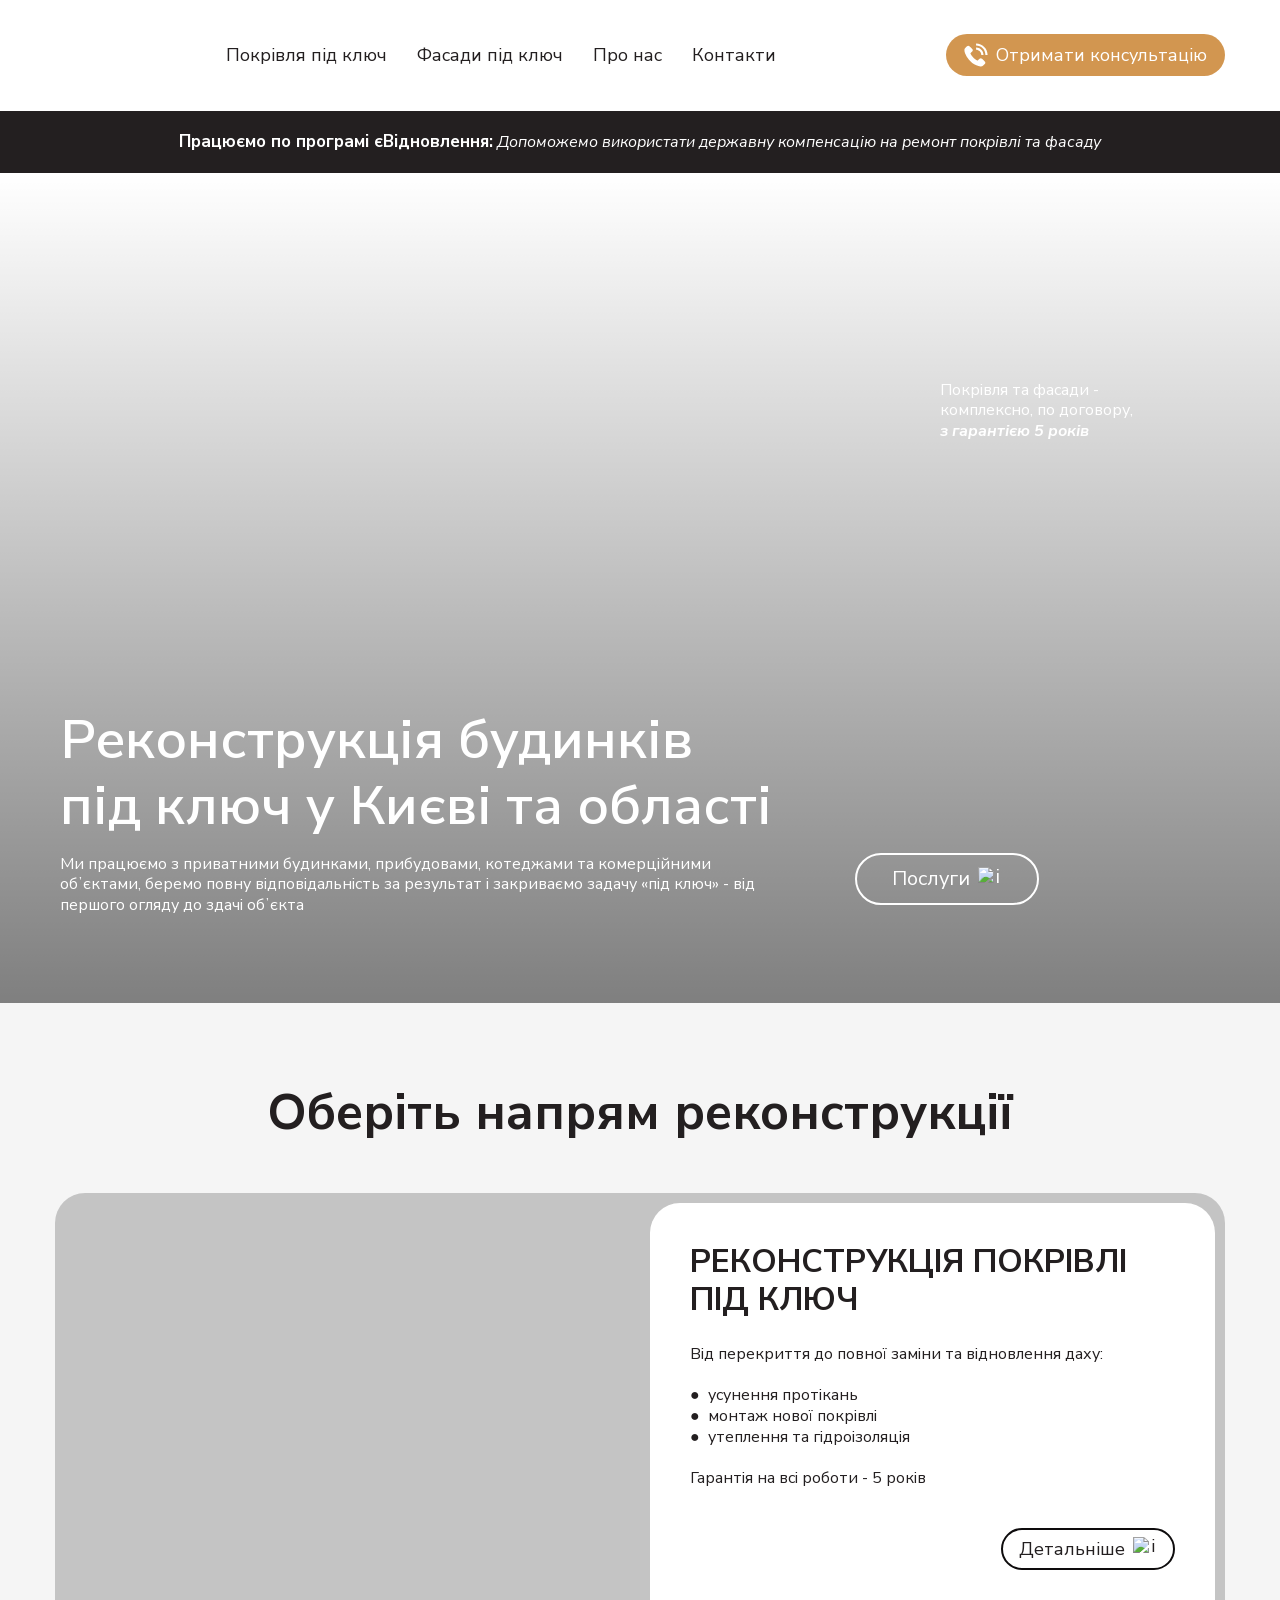
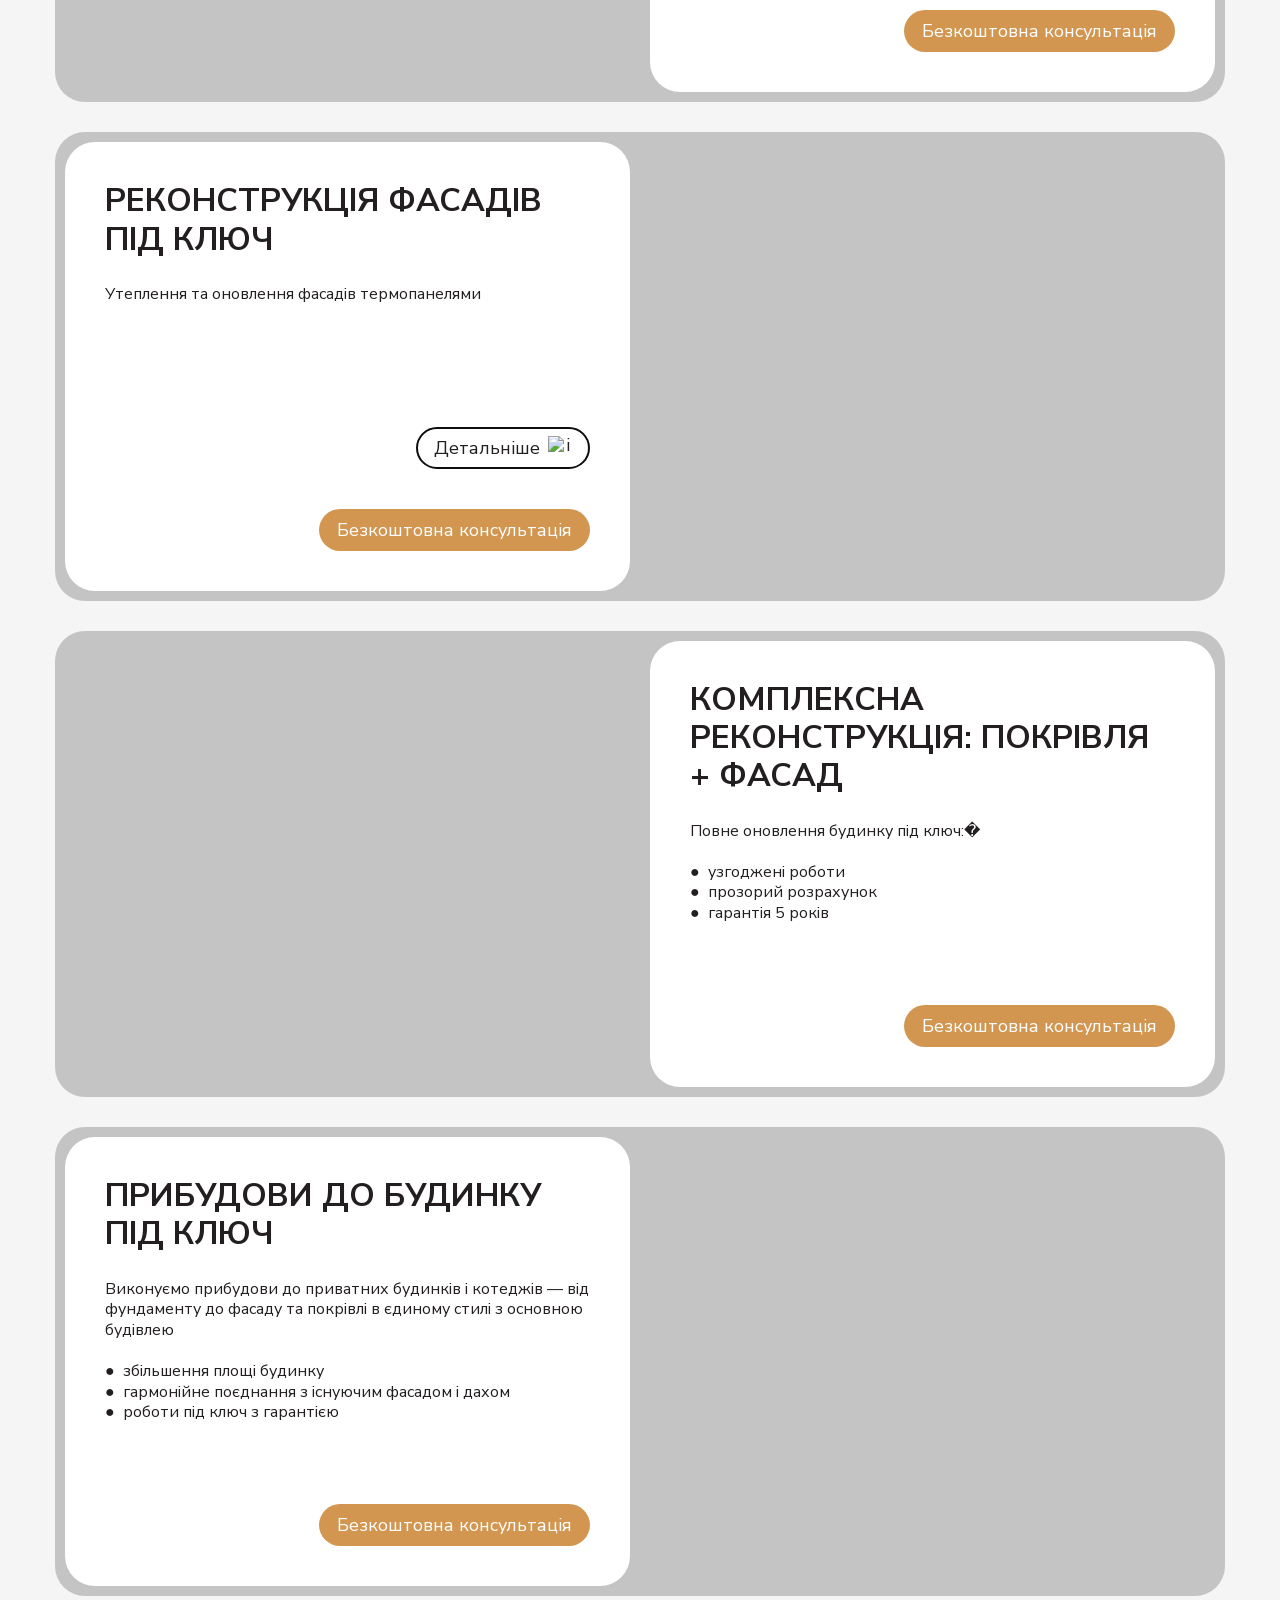
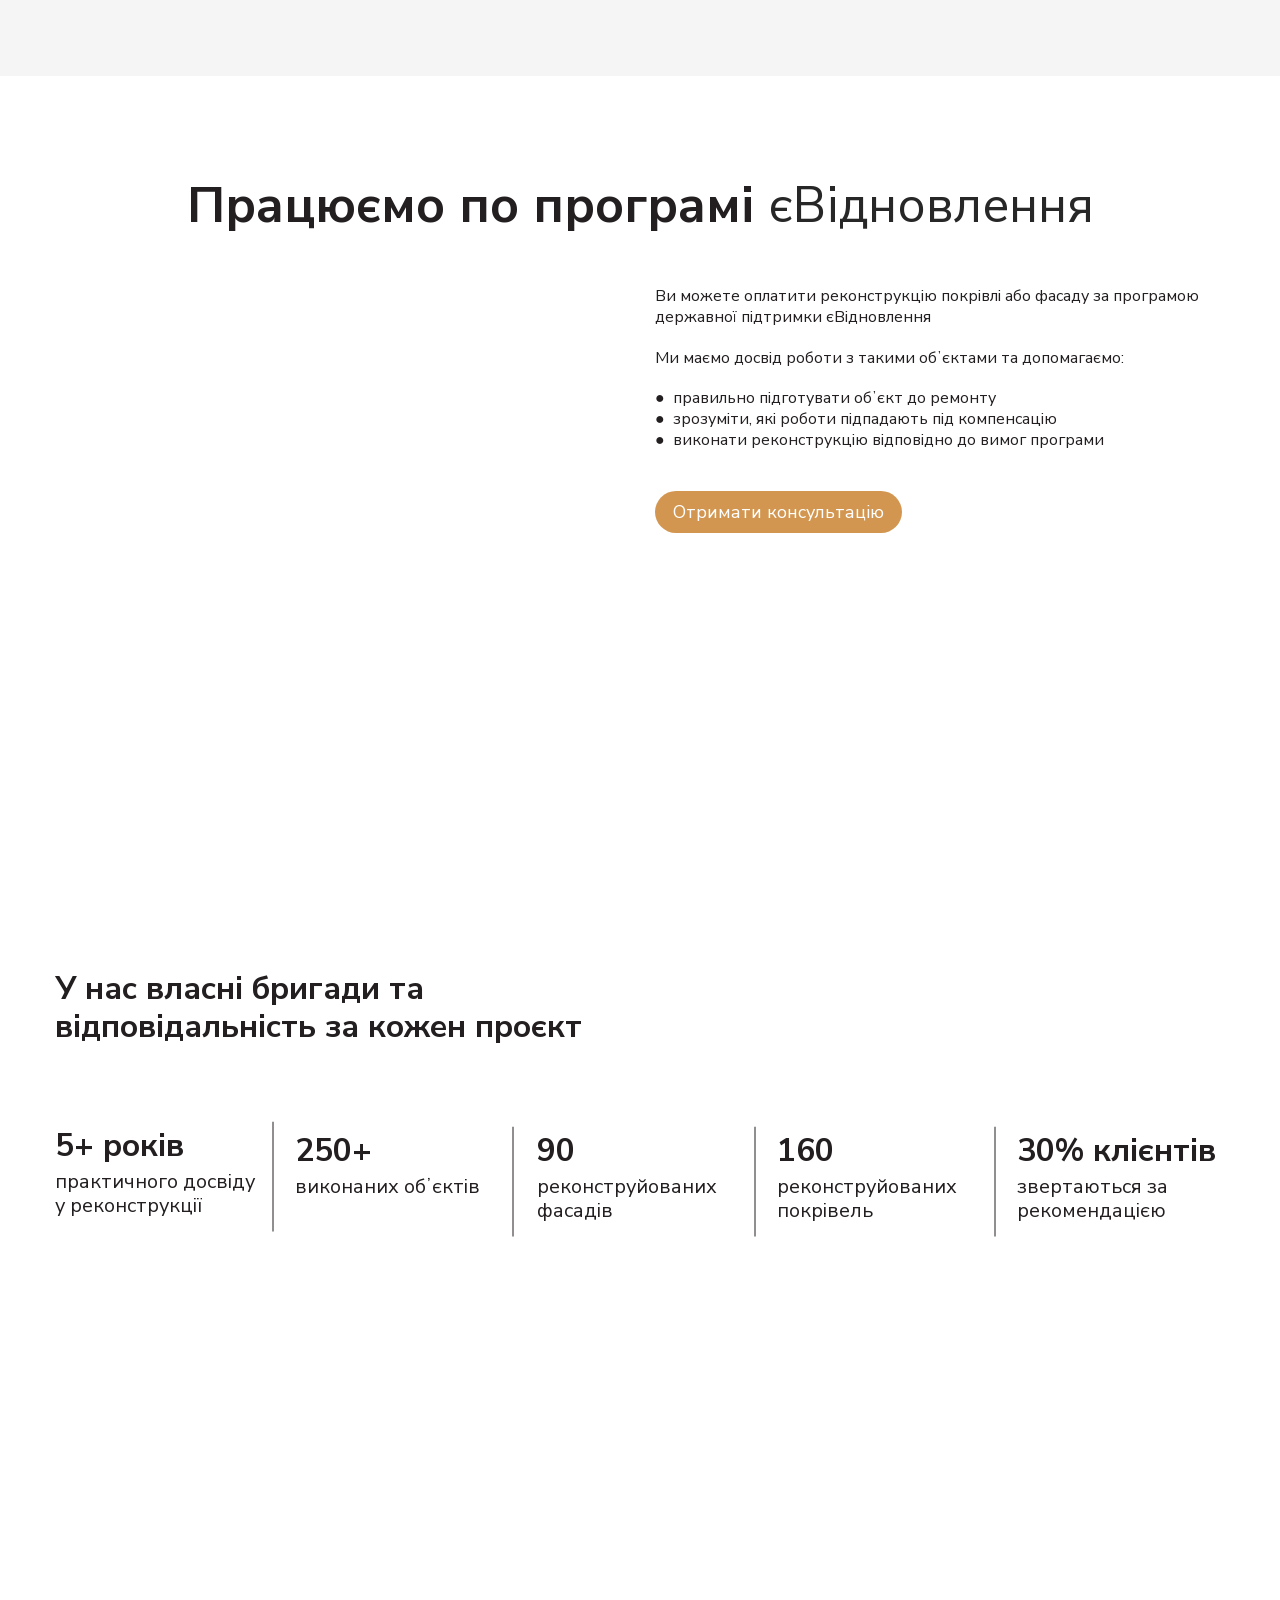
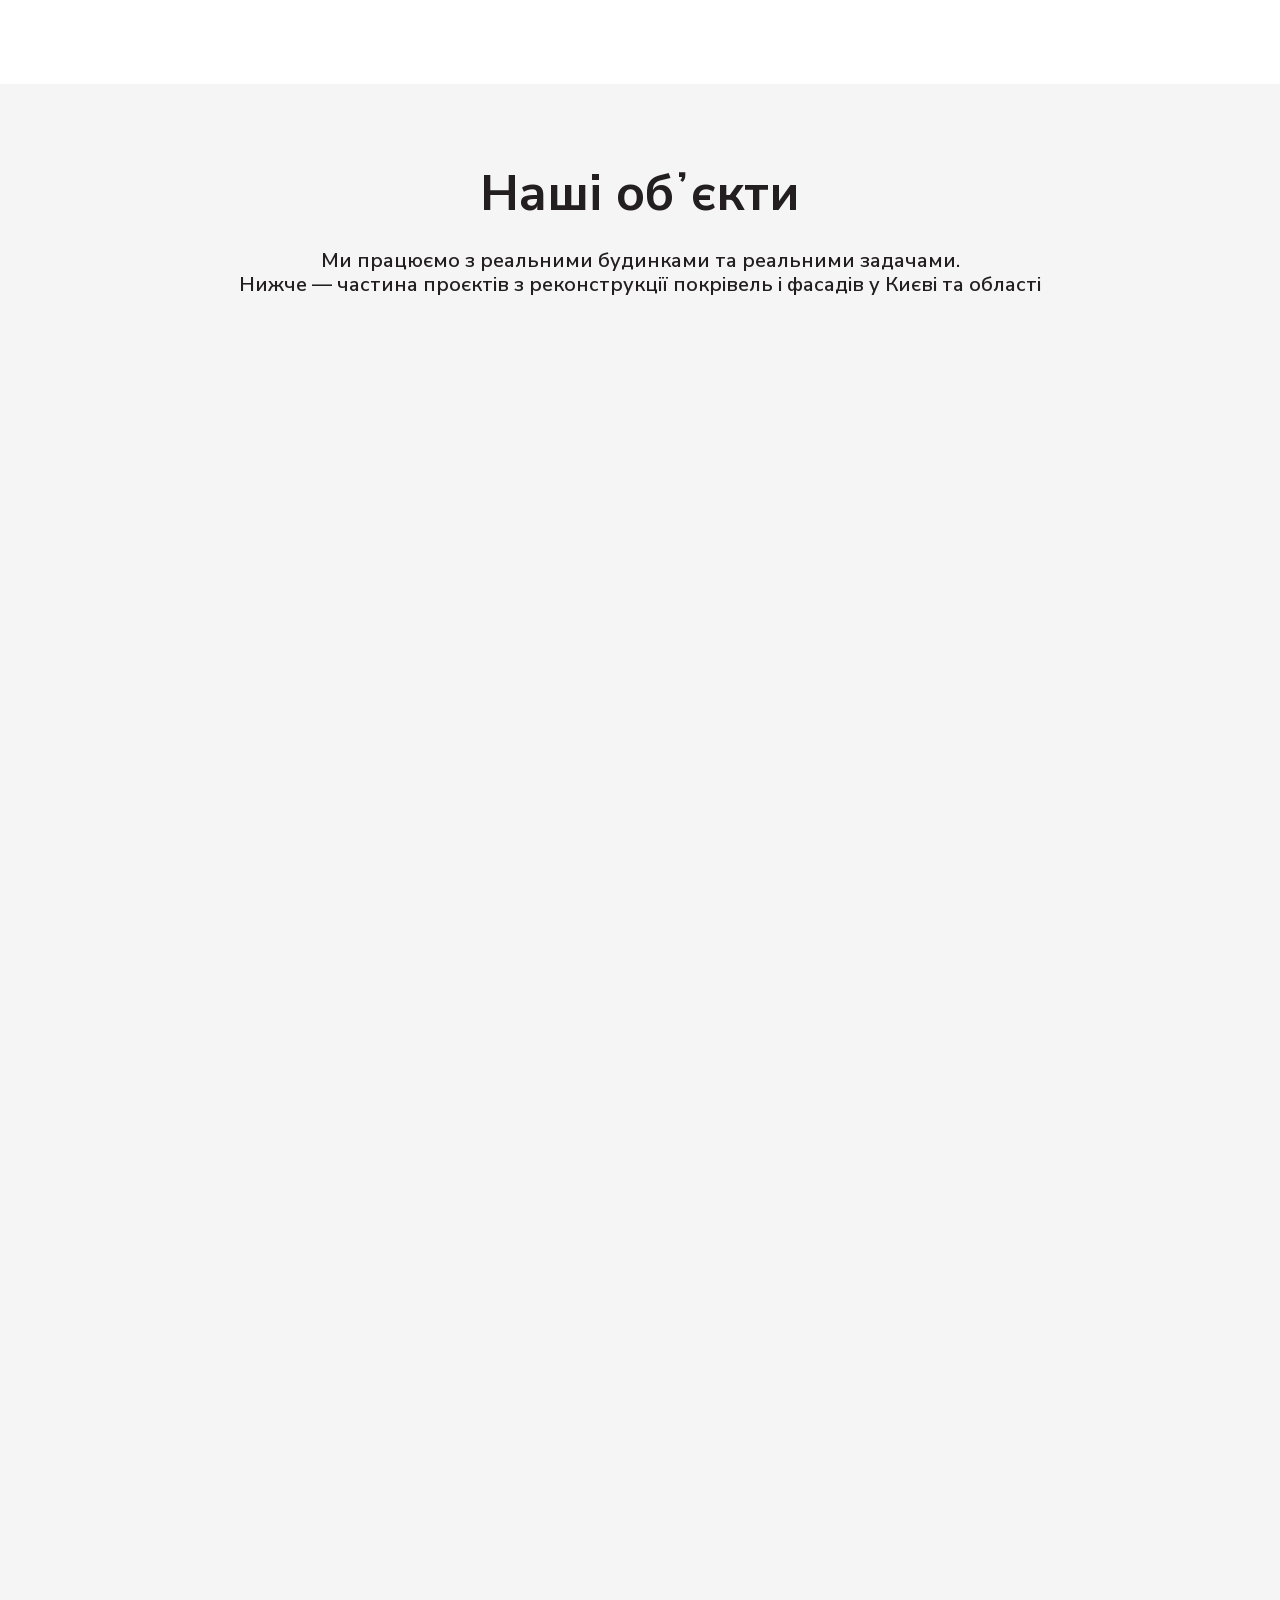
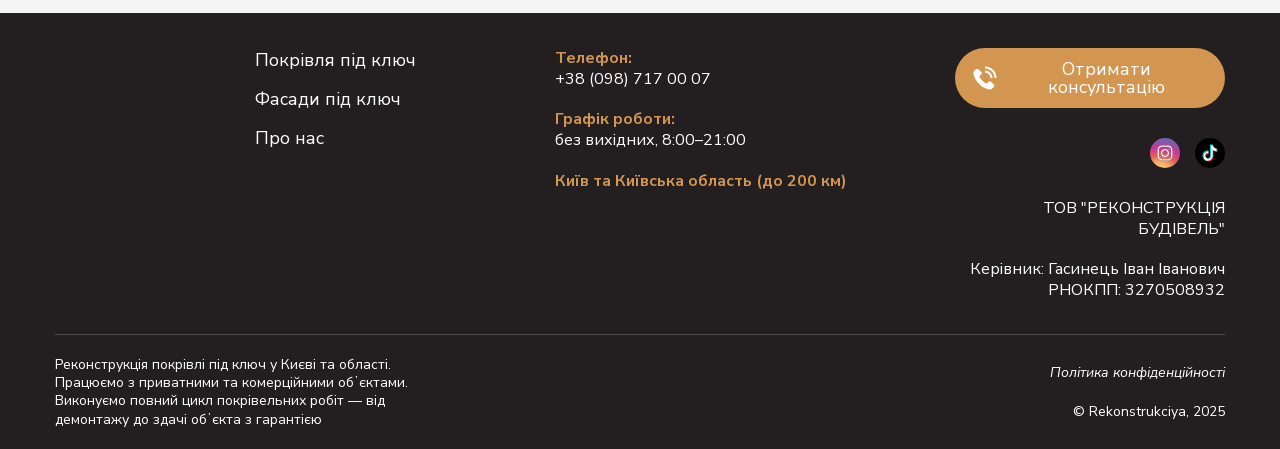
==== index_1.html @ 06074e0e "Initial reconstruction site import" ====
<!DOCTYPE html><html lang="en" class="site-root site-root--published fonts-stage-1"><head>
  <meta charset="UTF-8">
  <meta name="viewport" content="width=device-width, initial-scale=1">
  <meta property="og:type" content="website">
  <meta property="og:url" content="https://rekonstrukciya-bud.com/">
  <meta name="color-scheme" content="light only">
<title>Реконструкція будинків під ключ у Києві та області | Rekonst</title><meta name="generator" content="Weblium, effortless website builder"><meta name="description" content="Реконструкція будинків, покрівлі та фасадів під ключ у Києві та області. Один підрядник, фіксований кошторис, гарантія 5 років. Безкоштовна консультація та виїзд."><meta name="robots" content="index, follow"><link rel="canonical" href="https://rekonstrukciya-bud.com/"><meta name="keywords" content="реконструкція будинків під ключ, реконструкція будинку київ, реконструкція будинку київська область, будівельні роботи під ключ, реконструкція фасадів і покрівлі, реконструкція приватного будинку, комплексна реконструкція будинку, будівельна компанія київ"><meta name="theme-color" content="#d29650"><meta property="og:title" content="Реконструкція будинків під ключ у Києві та області | Rekonstrukciya"><meta property="og:description" content="Реконструкція будинків, покрівлі та фасадів під ключ у Києві та області. Один підрядник, фіксований кошторис, гарантія 5 років. Безкоштовна консультація та виїзд.">    <meta property="og:image" content="https://res2.weblium.site/res/698998719f736ea4081f9a59/6989bbc941822be75f9f13ee_optimized">
    <meta property="og:image:secure_url" content="https://res2.weblium.site/res/698998719f736ea4081f9a59/6989bbc941822be75f9f13ee_optimized">

  
  
  <link rel="shortcut icon" type="image/png" href="//res2.weblium.site/res/698998719f736ea4081f9a59/6989f7582ceddd89efaaae2c_optimized" sizes="16x16">
<link rel="shortcut icon" type="image/png" href="//res2.weblium.site/res/698998719f736ea4081f9a59/6989f75a9a66223e978237de_optimized" sizes="32x32">
<link rel="shortcut icon" type="image/png" href="//res2.weblium.site/res/698998719f736ea4081f9a59/6989f75d2ceddd89efaaae6f_optimized" sizes="96x96">
<link rel="apple-touch-icon" sizes="120x120" href="//res2.weblium.site/res/698998719f736ea4081f9a59/6989f75e54babd3e778ef167_optimized">
<link rel="apple-touch-icon" sizes="180x180" href="//res2.weblium.site/res/698998719f736ea4081f9a59/6989f76554babd3e778ef1ba_optimized">
<link rel="apple-touch-icon" sizes="152x152" href="//res2.weblium.site/res/698998719f736ea4081f9a59/6989f76054babd3e778ef180_optimized">
<link rel="apple-touch-icon" sizes="167x167" href="//res2.weblium.site/res/698998719f736ea4081f9a59/6989f76354babd3e778ef1a5_optimized">
<script>
window.swPromise = Promise.resolve()
if("serviceWorker" in navigator) {
  window.swPromise = new Promise(function(resolve) {
    setTimeout(resolve, 10000)
    navigator.serviceWorker.register('/sw.ef4589c10e95a79b2e129e2961fbe6c4.js').then(function(registration) {
      var interval
      interval = setInterval(function checkActive() {
        if(registration.active) {
          clearInterval(interval)
          resolve()
        }
      }, 10)
    })
  })
}
  ;(function(adata) {
  window["registerAdata"] = function registerAdata(data) {adata = Object.assign(adata, data)}
  window["getAdata"] = function getAdata() {return adata}
  })({})
  ;(function(styles) {
  window["__set_style__"] = function setStyle(id, style) {styles[id] = style}
  window["__require_style__"] = function requireStyle(id) {return styles[id]}
  })({})
  ;(function(blocks) {
  window["blockJsonp"] = function blockJsonpCallback(id, view, content) {
    blocks[id] = {
      view: view,
      content: content
    }
  }
  window["__require_block__"] = function requireBlock(deps) {
  var ReactDOM = deps.ReactDOM;
  var React = deps.React;
  var _ = deps._;
  var classNames = deps.classNames;
  var PropTypes = deps.PropTypes;
  var editorModule = deps.editorModule;
    return function (id) {
      var block = blocks[id]
      if (!block || !block.view) {
        return null
      }
      var exports = {}
      function requireStub(path) {
        if (path === 'weblium/editor') {
          return editorModule
        }
      }
      try {
        block.view(exports, requireStub, ReactDOM, React, PropTypes, _, classNames)
      } catch (e) {
        console.error('Failed to load block', {error: e.message, stack: e.stack})
      }
      return {view: exports.default, content: block.content}
    }
  }
  })({})
;(function(views) {
  window["viewJsonp"] = function viewJsonpCallback(id, view) {
    views[id] = {
      view: view,
    }
  }
  window["__require_view__"] = function requireView(deps) {
    return function (id) {
      var block = views[id]
      if (!block || !block.view) {
        return null
      }
      var exports = {}
      function requireStub(path) {}
      try {
        block.view(exports, requireStub)
      } catch (e) {
        console.error('Failed to load block', {error: e.message, stack: e.stack})
      }
      return exports.default
    }
  }
})({});
  
;(function () {
  if (typeof window.CustomEvent === "function" ) return false;
  function CV(e, p) {
    p = p || {bubbles: false, cancelable: false, detail: null};
    var evt = document.createEvent('CustomEvent');
    evt.initCustomEvent(e, p.bubbles, p.cancelable, p.detail);
    return evt;
   }
  CV.prototype = window.Event.prototype;
  window.CustomEvent = CV;
})();


if (!Element.prototype.matches) {
  Element.prototype.matches = Element.prototype.msMatchesSelector || Element.prototype.webkitMatchesSelector;
}
if (!Element.prototype.closest) {
  Element.prototype.closest = function(s) {
    var el = this;
    do {
      if (Element.prototype.matches.call(el, s)) return el;
      el = el.parentElement || el.parentNode;
    } while (el !== null && el.nodeType === 1);
    return null;
  };
}


(function() {
  if(Node.prototype.replaceChildren === undefined) {
    Node.prototype.replaceChildren = function(...args) {
      while(this.lastChild) {
       this.removeChild(this.lastChild);
      }
      if (args.length) {
        this.append(...args);
      }
    }
  }
}());


if (!window.localStorage || !window.sessionStorage) (function() {
  var Storage = function(type) {
      function createCookie(name, value, days) {
          var date, expires;
          if (days) {
              date = new Date();
              date.setTime(date.getTime() + (days * 24 * 60 * 60 * 1000));
              expires = "; expires=" + date.toGMTString();
          } else {
              expires = "";
          }
          document.cookie = name + "=" + value + expires + "; path=/";
      }
      function readCookie(name) {
          var nameEQ = name + "=",
              ca = document.cookie.split(';'),
              i, c;
          for (i = 0; i < ca.length; i++) {
              c = ca[i];
              while (c.charAt(0) == ' ') {
                  c = c.substring(1, c.length);
              }
              if (c.indexOf(nameEQ) == 0) {
                  return c.substring(nameEQ.length, c.length);
              }
          }
          return null;
      }
      function setData(data) {
          data = JSON.stringify(data);
          if (type == 'session') {
              window.name = data;
          } else {
              createCookie('localStorage', data, 365);
          }
      }
      function clearData() {
          if (type == 'session') {
              window.name = '';
          } else {
              createCookie('localStorage', '', 365);
          }
      }
      function getData() {
          var data = type == 'session' ? window.name : readCookie('localStorage');
          return data ? JSON.parse(data) : {};
      }
      var data = getData();
      function numKeys() {
          var n = 0;
          for (var k in data) {
              if (data.hasOwnProperty(k)) {
                  n += 1;
              }
          }
          return n;
      }
      return {
          clear: function() {
              data = {};
              clearData();
              this.length = numKeys();
          },
          getItem: function(key) {
              key = encodeURIComponent(key);
              return data[key] === undefined ? null : data[key];
          },
          key: function(i) {
              var ctr = 0;
              for (var k in data) {
                  if (ctr == i) return decodeURIComponent(k);
                  else ctr++;
              }
              return null;
          },
          removeItem: function(key) {
              key = encodeURIComponent(key);
              delete data[key];
              setData(data);
              this.length = numKeys();
          },
          setItem: function(key, value) {
              key = encodeURIComponent(key);
              data[key] = String(value);
              setData(data);
              this.length = numKeys();
          },
          length: 0
      };
  };
  if (!window.localStorage) window.localStorage = new Storage('local');
  if (!window.sessionStorage) window.sessionStorage = new Storage('session');
})();

!function(){"use strict";var e=function(e){e.setAttribute("rel","stylesheet"),e.setAttribute("type","text/css"),e.setAttribute("media","all"),e.setAttribute("preloaded","true"),e.removeAttribute("as")},t=function(e){var t=arguments.length>1&&void 0!==arguments[1]&&arguments[1];e.setAttribute("preloaded",t?"error":"true"),e.removeEventListener("load",window.invokePreload.onLoad),e.removeAttribute("onload"),e.removeAttribute("onerror"),e.onload=null};!function(){try{new Function("(a = 0) => a")}catch(e){return!1}}();window.invokePreload=window.invokePreload||{},invokePreload.onLoad=t,invokePreload.onScriptLoad=t,invokePreload.onScriptError=function(e){return t(e,!0)},invokePreload.onStyleLoad=function(t){return-1===[].map.call(document.styleSheets,function(e){return"all"===e.media.mediaText?e.href:null}).indexOf(t.href)&&(window.requestAnimationFrame?window.requestAnimationFrame(function(){return e(t)}):e(t)),t.removeAttribute("onload"),t}}();

var preload_polyfill=function(){"use strict";var e=function(e){e.setAttribute("rel","stylesheet"),e.setAttribute("type","text/css"),e.setAttribute("media","all"),e.setAttribute("preloaded","true"),e.removeAttribute("as")},t=function(e){var t=arguments.length>1&&void 0!==arguments[1]&&arguments[1];e.setAttribute("preloaded",t?"error":"true"),e.removeEventListener("load",window.invokePreload.onLoad),e.removeAttribute("onload"),e.removeAttribute("onerror"),e.onload=null},n=function(){try{return new Function("(a = 0) => a"),!0}catch(e){return!1}}(),r=function(n,r){if("style"===r.getAttribute("as"))return t(r),o=r,-1===[].map.call(document.styleSheets,function(e){return"all"===e.media.mediaText?e.href:null}).indexOf(o.href)&&(window.requestAnimationFrame?window.requestAnimationFrame(function(){return e(o)}):e(o)),void o.removeAttribute("onload");var o;t(r),r.dispatchEvent(new CustomEvent("load",n))},o=function(e,n){t(n,!0)},u=function(e){var t,n;(t=3e3,n=fetch(e.href,{method:"GET",mode:"cors",cache:"force-cache"}),new Promise(function(e,r){setTimeout(function(){return r(new Error("timeout"))},t),n.then(e,r)})).then(function(t){t.ok?r(null,e):o(0,e)}).catch(function(){return o(0,e)})},i=function(e){if(window.fetch)return u(e);var t=new XMLHttpRequest;t.addEventListener("load",function(n){t.status>=200&&t.status<300?r(n,e):o(0,e)}),t.open("GET",e.href,!0),t.timeout=3e3,t.send()},a=function(e){switch(e.getAttribute("as")){case"script":!function(e){"nomodule"===e.getAttribute("rel")&&e.setAttribute("rel","preload"),i(e)}(e);break;case"image":!function(e){var t=new Image;t.onload=function(t){return r(t,e)},t.onerror=function(t){return o(0,e)},t.src=e.href}(e);break;case"style":!function(e){e.onload=function(t){return r(t,e)},e.onerror=function(t){return o(0,e)},e.media="none",e.type="text/css",e.rel="stylesheet"}(e);break;case"font":!function(e){document.fonts&&e.hasAttribute("name")?new FontFace(e.getAttribute("name"),"url(".concat(e.href,")"),{weight:e.getAttribute("weight")||"normal",style:"normal"}).load(e.href).then(function(t){document.fonts.add(t),r(null,e)}).catch(function(){}):i(e)}(e);break;default:i(e)}},l=[],c=function(e){-1===l.indexOf(e.href)&&(function(e){if(("script"===e.getAttribute("as")||"worker"===e.getAttribute("as"))&&("nomodule"===e.getAttribute("rel")||e.hasAttribute("module"))){var t="nomodule"===e.getAttribute("rel");if(e.hasAttribute("module")&&!n||t&&n)return!0}return!1}(e)||(a(e),l.push(e.href)))},d=function(){var e=arguments.length>0&&void 0!==arguments[0]?arguments[0]:'link[rel="preload"]';if(window.MutationObserver){var t=new MutationObserver(function(e){return function(e){for(var t=0,n=e.length;t<n;t++)for(var r=e[t].addedNodes,o=0,u=r.length;o<u;o++){var i=r[o];"LINK"!==i.nodeName||!i.hasAttribute("rel")||"preload"!==i.getAttribute("rel")&&"nomodule"!==i.getAttribute("rel")||c(i)}}(e)}).observe(document.documentElement,{childList:!0,subtree:!0});document.addEventListener("DOMContentLoaded",function(){t&&t.disconnect()})}else var n=setInterval(function(){"complete"==document.readyState&&(clearInterval(n),s(e))},50)},s=function(){for(var e,t=function(e){for(var t=(arguments.length>1&&void 0!==arguments[1]?arguments[1]:document).querySelectorAll(e),n=[],r=[],o=0,u=t.length;o<u;++o){var i=t[o];-1===r.indexOf(i.href)&&(r.push(i.href),n.push(i))}return n}(arguments.length>0&&void 0!==arguments[0]?arguments[0]:'link[rel="preload"]');void 0!==(e=t.shift());)c(e)};return function(){try{if(!document.createElement("link").relList.supports("preload"))throw Error}catch(t){s(e='link[rel="preload"]'),d(e)}var e}()}();

var preload_polyfill_invoke=function(){"use strict";var t=function(t,e,r){var n=document.createElement("script");return n.async=e,n.onload=r,n.onerror=r,n.setAttribute("src",t.href),t.integrity&&(n.integrity=t.integrity),t.hasAttribute("crossorigin")&&n.setAttribute("crossorigin",t.getAttribute("crossorigin")),t.insertAdjacentElement?t.insertAdjacentElement("afterend",n):t.parentNode.appendChild(n),n},e=function(t){t.setAttribute("rel","stylesheet"),t.setAttribute("type","text/css"),t.setAttribute("media","all"),t.setAttribute("preloaded","true"),t.removeAttribute("as")},r=function(t){return-1===[].map.call(document.styleSheets,function(t){return"all"===t.media.mediaText?t.href:null}).indexOf(t.href)&&(window.requestAnimationFrame?window.requestAnimationFrame(function(){return e(t)}):e(t)),t.removeAttribute("onload"),t},n=function(){try{return new Function("(a = 0) => a"),!0}catch(t){return!1}}(),i=function(t){if(("script"===t.getAttribute("as")||"worker"===t.getAttribute("as"))&&("nomodule"===t.getAttribute("rel")||t.hasAttribute("module"))){var e="nomodule"===t.getAttribute("rel");if(t.hasAttribute("module")&&!n||e&&n)return!0}return!1},o=function(t){for(var e=(arguments.length>1&&void 0!==arguments[1]?arguments[1]:document).querySelectorAll(t),r=[],n=[],i=0,o=e.length;i<o;++i){var u=e[i];-1===n.indexOf(u.href)&&(n.push(u.href),r.push(u))}return r},u=!0,s=function e(r,n,i){"true"===r.getAttribute("preloaded")?t(r,n,i):"error"===r.getAttribute("preloaded")?i():setTimeout(function(){e(r,n,i)},10)},a=function(){window.performance&&window.performance.now};document.addEventListener("DOMContentLoaded",function(){a();for(var t,e=o("link[rel='preload'][as='script']"),r=[],n=[];void 0!==(t=e.shift());)i(t)||(t.hasAttribute("critical")?r.push(t):n.push(t));u=0===r.length,function(t){for(var e=[];t.length;)e.push(new Promise(function(e){s(t.shift(),!1,e)}));return Promise.all(e)}(r).then(function(){return function(t){for(var e=[];t.length;)e.push(new Promise(function(e){s(t.shift(),u,e)}));return Promise.all(e)}(n)}).then(function(){document.dispatchEvent(new CustomEvent("AllScriptsExecuted")),a()})});return function(e){for(var n,u=o("link[rel='preload']",e);void 0!==(n=u.shift());)"script"===n.getAttribute("as")?i(n)||t(n,!1):"style"===n.getAttribute("as")&&r(n)}}();

  </script>
  <link rel="preload" href="css/google-fonts-5c2dfa623dbc4a0023e12261.css" as="style" importance="high">
  <link rel="stylesheet" href="css/google-fonts-5c2dfa623dbc4a0023e12261.css">
  <link rel="preload" href="css/core-theme-5c2dfa623dbc4a0023e12261.css" as="style">
  <style type="text/css">
    a,abbr,acronym,address,applet,article,aside,audio,b,big,blockquote,body,canvas,caption,center,cite,code,dd,del,details,dfn,div,dl,dt,embed,fieldset,figcaption,figure,footer,form,h1,h2,h3,h4,h5,h6,header,hgroup,html,i,iframe,img,ins,kbd,label,legend,li,mark,menu,nav,object,ol,output,p,pre,q,ruby,s,samp,section,small,span,strike,strong,sub,summary,sup,table,tbody,td,tfoot,th,thead,time,tr,tt,u,ul,var,video{margin:0;padding:0;border:0;font-size:100%;font:inherit;vertical-align:baseline}em{margin:0;padding:0;border:0;font-size:100%;vertical-align:baseline}article,aside,details,figcaption,figure,footer,header,hgroup,menu,nav,section{display:block}body{line-height:1}ol,ul{list-style:none}blockquote,q{quotes:none}blockquote:after,blockquote:before,q:after,q:before{content:"";content:none}table{border-collapse:collapse;border-spacing:0}html{width:100%;overflow-x:hidden;-webkit-font-smoothing:antialiased;-moz-osx-font-smoothing:grayscale}*,:after,:before,html{-webkit-box-sizing:border-box;-moz-box-sizing:border-box;box-sizing:border-box}button{background:none;border:0;margin:0;padding:0;font-size:inherit;font-family:inherit}.slick-track:after,.slick-track:before{content:"";display:table;clear:both}img:not([src]){visibility:hidden}img[src]{background-color:transparent!important}
    /*--vars-start--*/:root{--w-accordion-offset: 30px;--w-accordion-padding: 20px}:root{--w-apps-buttons-border-color: #a6a6a6;--w-apps-buttons-padding-top-as: 33.3333%;--w-apps-buttons-padding-top-gp: 29.5496%;--w-apps-buttons-padding-top-as-fre: 31.496%;--w-apps-buttons-padding-top-as-tur: 26.4901%;--w-apps-buttons-padding-top-as-chi: 36.6972%;--w-apps-buttons-sm-max-width-as: 120px;--w-apps-buttons-sm-max-width-gp: 135px;--w-apps-buttons-sm-max-width-as-fre: 127px;--w-apps-buttons-sm-max-width-as-tur: 151px;--w-apps-buttons-sm-max-width-as-chi: 109px;--w-apps-buttons-sm-border-radius: 5px;--w-apps-buttons-offset: 35px;--w-apps-buttons-md-max-width-as: 120px;--w-apps-buttons-lg-max-width-as: 150px;--w-apps-buttons-md-max-width-gp: 135px;--w-apps-buttons-lg-max-width-gp: 169px;--w-apps-buttons-sm-max-width-as-fre: 127px;--w-apps-buttons-md-max-width-as-fre: 127px;--w-apps-buttons-lg-max-width-as-fre: 159px;--w-apps-buttons-sm-max-width-as-tur: 151px;--w-apps-buttons-md-max-width-as-tur: 151px;--w-apps-buttons-lg-max-width-as-tur: 189px;--w-apps-buttons-sm-max-width-as-chi: 109px;--w-apps-buttons-md-max-width-as-chi: 109px;--w-apps-buttons-lg-max-width-as-chi: 136px;--w-apps-buttons-sm-border-radius: 5px;--w-apps-buttons-md-border-radius: 5px;--w-apps-buttons-lg-border-radius: 5px}@media(min-width: 480px){:root:not(.disable-media-queries){--w-apps-buttons-md-max-width-as: 150px;--w-apps-buttons-lg-max-width-as: 180px;--w-apps-buttons-md-max-width-gp: 169px;--w-apps-buttons-lg-max-width-gp: 203px;--w-apps-buttons-md-max-width-as-fre: 159px;--w-apps-buttons-lg-max-width-as-fre: 191px;--w-apps-buttons-md-max-width-as-tur: 189px;--w-apps-buttons-lg-max-width-as-tur: 227px;--w-apps-buttons-md-max-width-as-chi: 136px;--w-apps-buttons-lg-max-width-as-chi: 164px}}@media(min-width: 0px){.html-editor-md,.html-editor{--w-apps-buttons-md-max-width-as: 150px;--w-apps-buttons-lg-max-width-as: 180px;--w-apps-buttons-md-max-width-gp: 169px;--w-apps-buttons-lg-max-width-gp: 203px;--w-apps-buttons-md-max-width-as-fre: 159px;--w-apps-buttons-lg-max-width-as-fre: 191px;--w-apps-buttons-md-max-width-as-tur: 189px;--w-apps-buttons-lg-max-width-as-tur: 227px;--w-apps-buttons-md-max-width-as-chi: 136px;--w-apps-buttons-lg-max-width-as-chi: 164px}}@media(min-width: 768px){:root:not(.disable-media-queries){--w-apps-buttons-md-border-radius: 7px;--w-apps-buttons-lg-border-radius: 8px}}@media(min-width: 0px){.html-editor-md,.html-editor{--w-apps-buttons-md-border-radius: 7px;--w-apps-buttons-lg-border-radius: 8px}}@media(min-width: 992px){:root:not(.disable-media-queries){--w-apps-buttons-offset: 40px}}@media(min-width: 0px){.html-editor{--w-apps-buttons-offset: 40px}}:root{--w-gap: 15px}:root{--w-base-v-space: 4px;--w-base-h-space: 5px;--w-v-spacer1: calc(var(--w-base-v-space) * 1);--w-v-spacer2: calc(var(--w-base-v-space) * 2);--w-v-spacer3: calc(var(--w-base-v-space) * 3);--w-v-spacer4: calc(var(--w-base-v-space) * 5);--w-v-spacer5: calc(var(--w-base-v-space) * 8);--w-v-spacer6: calc(var(--w-base-v-space) * 12);--w-v-spacer7: calc(var(--w-base-v-space) * 15);--w-h-spacer1: calc(var(--w-base-h-space) * 1);--w-h-spacer2: calc(var(--w-base-h-space) * 2);--w-h-spacer3: calc(var(--w-base-h-space) * 4);--w-h-spacer4: calc(var(--w-base-h-space) * 8)}:root{--w-hero-title-offset: 35px;--w-title-offset: 25px;--w-subtitle-offset: 25px;--w-heading-offset: 20px;--w-subheading-offset: 25px;--w-heading-lg-offset: 25px;--w-caption-offset: 20px;--w-body-offset: 20px;--w-small-offset: 20px;--w-quote-offset: 20px;--w-hero-title-h-offset: 15px;--w-title-h-offset: 5px;--w-subtitle-h-offset: 15px;--w-heading-h-offset: 15px;--w-subheading-h-offset: 15px;--w-heading-lg-h-offset: 15px;--w-caption-h-offset: 10px;--w-body-h-offset: 10px;--w-small-h-offset: 10px;--w-quote-h-offset: 10px}@media(min-width: 992px){:root:not(.disable-media-queries){--w-hero-title-offset: 40px}}@media(min-width: 0px){.html-editor{--w-hero-title-offset: 40px}}:root{--w-layout-item-top-offset: calc(var(--w-gap) * 2);--w-layout-gap: var(--w-gap)}:root{--w-btns-group-item-offset: 20px;--w-btns-group-offset: 35px}@media(min-width: 992px){:root:not(.disable-media-queries){--w-btns-group-offset: 40px}}@media(min-width: 0px){.html-editor,.html-editor-lg{--w-btns-group-offset: 40px}}:root{--w-socials-top-offset: 30px;--w-socials-h-offset: 15px;--w-socials-bottom-offset: 30px}:root{--w-list-item-v-offset: 30px;--w-list-item-h-offset: 30px;--w-list-item-v-padding: 15px;--w-list-item-h-padding: 15px}:root{--w-list-with-media-offset: 30px;--w-list-with-media-padding: 20px}:root{--ui-content-gutter-1200: 15px;--w-content-container-size: 1200px;--w-content-gutter: var(--ui-content-gutter-320)}@media(min-width: 480px){:root:not(.disable-media-queries){--w-content-gutter: var(--ui-content-gutter-480)}}@media(min-width: 0px){.html-editor-xs{--w-content-gutter: var(--ui-content-gutter-480)}}@media(min-width: 768px){:root:not(.disable-media-queries){--w-content-gutter: var(--ui-content-gutter-768)}}@media(min-width: 0px){.html-editor-md{--w-content-gutter: var(--ui-content-gutter-768)}}@media(min-width: 992px){:root:not(.disable-media-queries){--w-content-gutter: var(--ui-content-gutter-992)}}@media(min-width: 1280px){:root:not(.disable-media-queries){--w-content-gutter: var(--ui-content-gutter-1200)}}@media(min-width: 0px){.html-editor,.html-editor-lg{--w-content-gutter: var(--ui-content-gutter-1200)}}:root{--w-section-vertical-s-offset: 20px;--w-section-basement-offset: 30px;--w-section-vertical-offset: 90px;--w-section-vertical-xxl-offset: 130px;--w-section-header-offset: 45px;--w-section-footer-offset: 50px}@media(min-width: 768px){:root:not(.disable-media-queries){--w-section-vertical-offset: 95px;--w-section-vertical-xxl-offset: 250px;--w-section-header-offset: 45px;--w-section-footer-offset: 50px}}@media(min-width: 0px){.html-editor-md{--w-section-vertical-offset: 95px;--w-section-vertical-xxl-offset: 250px;--w-section-header-offset: 45px;--w-section-footer-offset: 50px}}@media(min-width: 992px){:root:not(.disable-media-queries){--w-section-vertical-offset: 100px;--w-section-vertical-xxl-offset: 250px;--w-section-header-offset: 50px;--w-section-footer-offset: 55px}}@media(min-width: 0px){.html-editor{--w-section-vertical-offset: 100px;--w-section-vertical-xxl-offset: 250px;--w-section-header-offset: 50px;--w-section-footer-offset: 55px}}:root{--w-image-offset: 20px;--w-image-mask-sm-width: 70px;--w-image-mask-sm-height: 70px;--w-image-mask-md-width: 70px;--w-image-mask-md-height: 70px;--w-image-mask-lg-width: 120px;--w-image-mask-lg-height: 120px}@media(min-width: 768px){:root:not(.disable-media-queries){--w-image-aspect-ratio: 56.25%;--w-image-mask-md-width: 120px;--w-image-mask-md-height: 120px;--w-image-mask-lg-width: 170px;--w-image-mask-lg-height: 170px}}@media(min-width: 0px){.html-editor,.html-editor-md{--w-image-aspect-ratio: 56.25%;--w-image-mask-md-width: 120px;--w-image-mask-md-height: 120px;--w-image-mask-lg-width: 170px;--w-image-mask-lg-height: 170px}}:root{--w-quote-offset: 30px;--w-quote-gap: 20px}:root{--w-logo-offset: 30px;--w-slogan-offset: 5px}:root{--w-nav-offset: 30px;--w-nav-item-gap: 15px;--w-nav-item-top-offset: 10px;--w-nav-item-column-gap: 10px;--w-nav-item-column-offset: 20px}:root{--w-burger-padding: 12px 8px;--w-burger-width: 24px;--w-burger-height: 16px;--w-burger-line-size: 2px;--w-burger-line-pos-transform: translateY(7px) rotate(45deg);--w-burger-line-neg-transform: translateY(-7px) rotate(-45deg)}:root{--w-icon-panel-inner-offset: 0}:root:not(.disable-media-queries){--w-icon-panel-sm-width: 50px;--w-icon-panel-sm-height: 50px;--w-icon-panel-width: 50px;--w-icon-panel-height: 50px;--w-icon-panel-xl-width: 70px;--w-icon-panel-xl-height: 70px}@media(min-width: 0px){.html-editor-xs{--w-icon-panel-sm-width: 50px;--w-icon-panel-sm-height: 50px;--w-icon-panel-width: 50px;--w-icon-panel-height: 50px;--w-icon-panel-xl-width: 70px;--w-icon-panel-xl-height: 70px}}@media(min-width: 768px){:root:not(.disable-media-queries){--w-icon-panel-sm-width: 50px;--w-icon-panel-sm-height: 50px;--w-icon-panel-width: 70px;--w-icon-panel-height: 70px;--w-icon-panel-xl-width: 100px;--w-icon-panel-xl-height: 100px}}@media(min-width: 0px){.html-editor,.html-editor-md{--w-icon-panel-sm-width: 50px;--w-icon-panel-sm-height: 50px;--w-icon-panel-width: 70px;--w-icon-panel-height: 70px;--w-icon-panel-xl-width: 100px;--w-icon-panel-xl-height: 100px}}:root{--w-icon-width: 24px;--w-icon-height: 24px;--w-icon-offset: 20px;--w-icon-h-offset: 10px;--w-icon-sm-inner-offset: 12px;--w-icon-inner-offset: 12px;--w-icon-numbers-inner-offset: 5px;--w-icon-xl-inner-offset: 15px}@media(min-width: 768px){:root:not(.disable-media-queries){--w-icon-inner-sm-offset: 12px;--w-icon-inner-offset: 15px;--w-icon-xl-inner-offset: 20px}}@media(min-width: 0px){.html-editor,.html-editor-md{--w-icon-inner-sm-offset: 12px;--w-icon-inner-offset: 15px;--w-icon-xl-inner-offset: 20px}}:root{--w-icon-numbers-sm-inner-offset: 4px}:root:not(.disable-media-queries){--w-icon-numbers-xl-inner-offset: 8px;--w-icon-numbers-inner-offset: 4px}@media(min-width: 0px){.html-editor-xs{--w-icon-numbers-xl-inner-offset: 8px;--w-icon-numbers-inner-offset: 4px}}@media(min-width: 768px){:root:not(.disable-media-queries){--w-icon-numbers-xl-inner-offset: 10px;--w-icon-numbers-inner-offset: 8px}}@media(min-width: 0px){.html-editor,.html-editor-md{--w-icon-numbers-xl-inner-offset: 10px;--w-icon-numbers-inner-offset: 8px}}:root{--w-map-wrapper-height: 450px;--w-map-wrapper-offset: 30px}:root:not(.disable-media-queries){--w-counter-font-size: 24px;--w-counter-xl-font-size: 30px}@media(min-width: 0px){.html-editor-xs{--w-counter-font-size: 24px;--w-counter-xl-font-size: 30px}}@media(min-width: 768px){:root:not(.disable-media-queries){--w-counter-font-size: 30px;--w-counter-xl-font-size: 44px}}@media(min-width: 0px){.html-editor,.html-editor-md{--w-counter-font-size: 30px;--w-counter-xl-font-size: 44px}}:root{--w-contacts-list-offset: 30px;--w-contacts-list-item-v-offset: 16px;--w-contacts-list-element-v-offset: 5px}:root{--w-icon-list-width: 20px;--w-icon-list-height: 20px;--w-icon-list-offset: 20px;--w-icon-list-item-offset: 16px;--w-icon-list-item-h-offset: 24px}:root{--w-follow-us-offset: 15px}:root{--w-form-offset: 32px;--w-text-area-height: 150px;--w-form-field-offset: 24px;--w-form-button-offset: 56px;--w-form-input-offset: 12px;--w-form-description-offset: 4px;--w-form-multiple-group-offset: 12px;--w-form-multiple-item-offset: 12px}:root{--w-quiz-fields-gap: 24px;--w-quiz-header-text-offset: 12px;--w-quiz-input-offset: 0;--w-quiz-input-offset-multiple: 12px;--w-quiz-step-actions-gap: 20px;--w-quiz-step-actions-offset: 56px;--w-quiz-step-content-offset: 40px}:root{--w-captions-group-offset: 15px;--w-captions-group-item-offset: 5px;--w-captions-group-separator-width: 1px}:root{--w-user-message-offset: 20px;--w-user-photo-size: 70px}:root{--w-grid-item-top-offset: 30px;--w-grid-gap: 30px;--w-100vw: 100vw;--w-grid-container-size-md: calc( var(--w-100vw) + var(--w-grid-gap) - var(--ui-content-gutter-768) * 2 );--w-grid-container-size-xl: calc( var(--w-content-container-size) + var(--w-grid-gap) - var(--ui-content-gutter-1200) * 2 );--w-grid-container-size-lg: var(--w-grid-container-size-xl)}:root:not(.disable-media-queries){--w-100vw: 100vw}.html-editor-xs,.html-editor-md{--w-100vw: var(--w-editor-width)}:root:not(.disable-media-queries){--w-grid-item-v-padding: 31px;--w-grid-item-h-padding: 27px}@media(min-width: 0px){.html-editor-xs{--w-grid-item-v-padding: 31px;--w-grid-item-h-padding: 27px}}@media(min-width: 768px){:root:not(.disable-media-queries){--w-grid-item-v-padding: 34px;--w-grid-item-h-padding: 28px}}@media(min-width: 0px){.html-editor-md{--w-grid-item-v-padding: 34px;--w-grid-item-h-padding: 28px}}@media(min-width: 992px){:root:not(.disable-media-queries){--w-grid-item-v-padding: 40px;--w-grid-item-h-padding: 30px}}@media(min-width: 0px){.html-editor,.html-editor-lg{--w-grid-item-v-padding: 40px;--w-grid-item-h-padding: 30px}}:root{--w-divider-component-offset: 0px}:root{--w-gallery-offset: 30px}:root{--w-image-with-hover-offset: 20px;--w-image-with-hover-button-offset: var(--w-btns-group-offset)}:root{--w-try-it-free-offset: 32px;--w-try-it-free-input-offset-sm: 8px;--w-try-it-free-input-offset-md: 8px;--w-try-it-free-input-offset-lg: 12px}:root{--w-language-offset: 20px}:root{--w-order-summary-offset: 24px}

/*--vars-end--*/
.media-placeholder_3aX{display:flex!important;position:absolute;height:100%;top:0;right:0;bottom:0;left:0;justify-content:center!important;align-items:center;overflow:hidden}.icon_3vx{height:calc(100% - 160px);min-height:50px;max-height:140px}.ai-visual-container_OtT{position:absolute;top:5px;right:5px;z-index:2}.ai-visual-button_1_T{display:flex;padding:8px 12px;border-radius:4px;border:0;box-shadow:0 2px 4px 0 rgba(33,39,54,.16);-webkit-user-select:none;-moz-user-select:none;user-select:none}.ai-visual-button-image_2Cl{width:24px;height:24px}.ai-visual-button-label_3vH{font-size:14px;font-weight:600;line-height:20px;color:var(--brand)}.ai-visual-button_1_T:hover{box-shadow:0 0 1px 0 rgba(33,39,54,.04)}
a,abbr,acronym,address,applet,article,aside,audio,b,big,blockquote,body,canvas,caption,center,cite,code,dd,del,details,dfn,div,dl,dt,embed,fieldset,figcaption,figure,footer,form,h1,h2,h3,h4,h5,h6,header,hgroup,html,i,iframe,img,ins,kbd,label,legend,li,mark,menu,nav,object,ol,output,p,pre,q,ruby,s,samp,section,small,span,strike,strong,sub,summary,sup,table,tbody,td,tfoot,th,thead,time,tr,tt,u,ul,var,video{margin:0;padding:0;border:0;font-size:100%;font:inherit;vertical-align:baseline}em{margin:0;padding:0;border:0;font-size:100%;vertical-align:baseline}article,aside,details,figcaption,figure,footer,header,hgroup,menu,nav,section{display:block}blockquote,q{quotes:none}blockquote:after,blockquote:before,q:after,q:before{content:""}table{border-collapse:collapse;border-spacing:0}*,:after,:before{box-sizing:border-box}button{margin:0;padding:0;background:none;border:0;font-size:inherit;font-family:inherit}html{font-size:var(--font-base-size);font-family:var(--font-family);line-height:var(--line-height-base);color:var(--ink);-webkit-font-smoothing:antialiased;-moz-osx-font-smoothing:grayscale}body,html{margin:0}button,figure,iframe{margin:0;padding:0;background:none;border:0;cursor:pointer;border-radius:0;font-size:inherit;outline:none}input{border:0;box-shadow:none}input:focus{outline:none}h1,h2,h3,h4,h5,h6,p{margin:0;padding:0}input:-webkit-autofill,input:-webkit-autofill:focus input:-webkit-autofill,input:-webkit-autofill:hover,select:-webkit-autofill,select:-webkit-autofill:focus,select:-webkit-autofill:hover,textarea:-webkit-autofill,textarea:-webkit-autofill:hover textarea:-webkit-autofill:focus{-webkit-text-fill-color:var(--ink);-webkit-box-shadow:0 0 0 1000px transparent inset;-webkit-transition:background-color 5000s ease-in-out 0s;transition:background-color 5000s ease-in-out 0s}ol,ul{margin:0;padding:0;list-style:none}
.collection{position:relative}
.social-icons-container_38i{display:flex;position:relative;font-size:0}.social-icons_u6t{display:inline-block}.social-icons_icon_12p{display:block;position:relative}.social-icons_icon_12p .wrapper_2cZ{width:100%;height:100%}
.loading-overlay__wrapper_IQ2{transition:opacity .2s ease-in}.loading-overlay__wrapper_IQ2,.spinner_1YO{position:fixed;z-index:var(--max-index)}.spinner_1YO{top:0;right:0;bottom:0;left:0;opacity:1}.spinner--offset-top_tcu{padding-top:48px;background-color:hsla(0,0%,100%,.8)}.spinner--offset-top_tcu .spinner__svg_3iz{margin-top:-48px}.spinner--solid_2Cr .spinner__wrapper_1Dr{background-color:#fff}.spinner--absolute_3q7{position:absolute}.spinner--z-auto_Bs_{z-index:auto}.spinner--transparent_1GJ .spinner__wrapper_1Dr{background-color:transparent}.spinner__wrapper_1Dr{display:flex;width:100%;height:100%;justify-content:center;background-color:hsla(0,0%,100%,.8);align-items:center}.spinner__svg_3iz{width:50px;height:50px;animation:rotate_1sd .9s linear infinite}.spinner__path_3c-{stroke:#bfd2ff;stroke-linecap:round;stroke-width:3px;stroke-dasharray:46}@keyframes rotate_1sd{to{transform:rotate(1turn)}}
.svgIcon_3hQ{max-width:100%}.innerFill_3UR .outline_30q{fill:currentColor;transition:.3s}.innerFill_3UR .outline_30q.originalInstagram_3St{fill:url(index_1.html#instagramGradient)}.innerFill_3UR .outline_30q.instagramMask_2Uq{fill:url(index_1.html#instagramGradientHover);opacity:0;transition:.3s}.innerFill_3UR .logo_gN6{fill:var(--si-icon-color,currentColor);transition:.3s}.innerFill_3UR .logo_gN6.originalLogo_3sR{fill:currentColor}.innerFill_3UR .logo_gN6.originalInstagram_3St{fill:url(index_1.html#instagramGradient)}.innerFill_3UR .logo_gN6.instagramMask_2Uq{fill:url(index_1.html#instagramGradientHover);opacity:0;transition:.3s}.innerFill_3UR .whiteLogo_2zN{fill:var(--si-icon-color,#fff);transition:.3s}.innerFill_3UR .whiteLogo_2zN.originalInstagram_3St{stroke:url(index_1.html#instagramGradient)}.innerFill_3UR:hover{color:currentColor}.innerFill_3UR:hover .logo_gN6.instagramMask_2Uq,.innerFill_3UR:hover .outline_30q.instagramMask_2Uq{transition:.3s;fill:url(index_1.html#instagramGradientHover);opacity:1}.innerFill_3UR:hover .logo_gN6{fill:var(--si-icon-hover-color,currentColor)}.innerFill_3UR.originalBehance_2UK:hover .originalLogo_3sR.logo_gN6,.innerFill_3UR.originalBehance_2UK:hover .outline_30q{fill:#0050e3}.innerFill_3UR.originalFacebook_krG.darkTheme_pU5:hover .originalLogo_3sR.logo_gN6,.innerFill_3UR.originalFacebook_krG.darkTheme_pU5:hover .outline_30q,.innerFill_3UR.originalMessenger_Fil.darkTheme_pU5:hover .originalLogo_3sR.logo_gN6,.innerFill_3UR.originalMessenger_Fil.darkTheme_pU5:hover .outline_30q{fill:#e6e6e6}.innerFill_3UR.originalDribble_gdu:hover .originalLogo_3sR.logo_gN6,.innerFill_3UR.originalDribble_gdu:hover .outline_30q{fill:#e51e6b}.innerFill_3UR.originalFacebook_krG:hover .originalLogo_3sR.logo_gN6,.innerFill_3UR.originalFacebook_krG:hover .outline_30q{fill:#4d70ba}.innerFill_3UR.originalMessenger_Fil:hover .originalLogo_3sR.logo_gN6,.innerFill_3UR.originalMessenger_Fil:hover .outline_30q{fill:#339dff}.innerFill_3UR.originalGooglePlus_2I_:hover .originalLogo_3sR.logo_gN6,.innerFill_3UR.originalGooglePlus_2I_:hover .outline_30q{fill:#e47364}.innerFill_3UR.originalLinkedin_1qw:hover .originalLogo_3sR.logo_gN6,.innerFill_3UR.originalLinkedin_1qw:hover .outline_30q{fill:#0099e8}.innerFill_3UR.originalPinterest_UDH:hover .originalLogo_3sR.logo_gN6,.innerFill_3UR.originalPinterest_UDH:hover .outline_30q{fill:#ee0a23}.innerFill_3UR.originalSlack_1YU:hover .originalLogo_3sR.logo_gN6,.innerFill_3UR.originalSlack_1YU:hover .outline_30q{fill:#2d8968}.innerFill_3UR.originalTelegram_INu:hover .originalLogo_3sR.logo_gN6,.innerFill_3UR.originalTelegram_INu:hover .outline_30q{fill:#0af}.innerFill_3UR.originalVk_1xm:hover .originalLogo_3sR.logo_gN6,.innerFill_3UR.originalVk_1xm:hover .outline_30q{fill:#7a99bf}.innerFill_3UR.originalVk_1xm.darkTheme_pU5:hover .originalLogo_3sR.logo_gN6,.innerFill_3UR.originalVk_1xm.darkTheme_pU5:hover .outline_30q{fill:#e6e6e6}.innerFill_3UR.originalTripadvisor_3qz:hover .originalLogo_3sR.logo_gN6,.innerFill_3UR.originalTripadvisor_3qz:hover .outline_30q{fill:#00e2ae}.innerFill_3UR.originalTumblr_291:hover .originalLogo_3sR.logo_gN6,.innerFill_3UR.originalTumblr_291:hover .outline_30q{fill:#465f7e}.innerFill_3UR.originalTumblr_291.darkTheme_pU5:hover .originalLogo_3sR.logo_gN6,.innerFill_3UR.originalTumblr_291.darkTheme_pU5:hover .outline_30q{fill:#e6e6e6}.innerFill_3UR.originalTwitter_38X:hover .originalLogo_3sR.logo_gN6,.innerFill_3UR.originalTwitter_38X:hover .outline_30q{fill:#2795e9}.innerFill_3UR.originalTwitterX_3Mx:hover .originalLogo_3sR.logo_gN6,.innerFill_3UR.originalTwitterX_3Mx:hover .outline_30q{fill:#162221}.innerFill_3UR.originalYoutube_1sw:hover .originalLogo_3sR.logo_gN6,.innerFill_3UR.originalYoutube_1sw:hover .outline_30q{fill:#e23e3d}.innerFill_3UR.originalVimeo_1uu:hover .originalLogo_3sR.logo_gN6,.innerFill_3UR.originalVimeo_1uu:hover .outline_30q{fill:#2a413f}.innerFill_3UR.originalVimeo_1uu.darkTheme_pU5:hover .originalLogo_3sR.logo_gN6,.innerFill_3UR.originalVimeo_1uu.darkTheme_pU5:hover .outline_30q{fill:#1295bf}.innerFill_3UR.originalMedium_27y:hover .originalLogo_3sR.logo_gN6,.innerFill_3UR.originalMedium_27y:hover .outline_30q{fill:#474747}.innerFill_3UR.originalMedium_27y.darkTheme_pU5:hover .originalLogo_3sR.logo_gN6,.innerFill_3UR.originalMedium_27y.darkTheme_pU5:hover .outline_30q{fill:#e6e6e6}.innerFill_3UR.originalYelp_16g:hover .originalLogo_3sR.logo_gN6,.innerFill_3UR.originalYelp_16g:hover .outline_30q{fill:#7e0404}.innerFill_3UR.originalTwitch_3ok:hover .originalLogo_3sR.logo_gN6,.innerFill_3UR.originalTwitch_3ok:hover .outline_30q{fill:#7d5abe}.innerFill_3UR.originalPhone_3fm:hover .originalLogo_3sR.logo_gN6,.innerFill_3UR.originalPhone_3fm:hover .outline_30q{fill:#4d8643}.innerFill_3UR.originalEmail_2fi:hover .originalLogo_3sR.logo_gN6,.innerFill_3UR.originalEmail_2fi:hover .outline_30q{fill:#487efc}.innerFill_3UR.originalSnapchat_2O9:hover .originalLogo_3sR.logo_gN6,.innerFill_3UR.originalSnapchat_2O9:hover .outline_30q{fill:#ccca00}.innerFill_3UR.originalSkype_1MU:hover .originalLogo_3sR.logo_gN6,.innerFill_3UR.originalSkype_1MU:hover .outline_30q{fill:#008abd}.innerFill_3UR.originalViber_7mW:hover .originalLogo_3sR.logo_gN6,.innerFill_3UR.originalViber_7mW:hover .outline_30q{fill:#a780c7}.innerFill_3UR.originalWhatsapp_Gfi:hover .originalLogo_3sR.logo_gN6,.innerFill_3UR.originalWhatsapp_Gfi:hover .outline_30q{fill:#1da851}.innerFill_3UR.originalSoundcloud_12w:hover .originalLogo_3sR.logo_gN6,.innerFill_3UR.originalSoundcloud_12w:hover .outline_30q{fill:#cc6d00}.innerFill_3UR.originalInstagramLogo_3Zu .logo_gN6{opacity:1;transition:opacity .3s;fill:url(index_1.html#instagramGradient)}.innerFill_3UR.originalInstagramLogo_3Zu .logo-hover_3NA{transition:opacity .3s;fill:url(index_1.html#instagramGradientHover);opacity:0}.innerFill_3UR.originalInstagramLogo_3Zu:hover .logo_gN6{transition:opacity .3s;opacity:0}.innerFill_3UR.originalInstagramLogo_3Zu:hover .logo-hover_3NA{opacity:1}.innerFill_3UR.originalInstagram_3St .outline_30q{transition:opacity .3s;fill:url(index_1.html#instagramGradient)}.innerFill_3UR.originalInstagram_3St .instagramMask_2Uq,.innerFill_3UR.originalInstagram_3St .logo-hover_3NA{transition:opacity .3s;fill:url(index_1.html#instagramGradientHover);opacity:0}.innerFill_3UR.originalInstagram_3St:hover .outline_30q{opacity:0}.innerFill_3UR.originalInstagram_3St:hover .instagramMask_2Uq,.innerFill_3UR.originalInstagram_3St:hover .logo-hover_3NA{opacity:1}.noFill_wPP .logo_gN6{fill:var(--si-icon-color,currentColor);transition:.3s}.noFill_wPP .logo_gN6.originalInstagram_3St{fill:url(index_1.html#instagramGradient)}.noFill_wPP .border_kA8{fill:var(--si-border-color,currentColor)}.noFill_wPP .border_kA8.originalInstagram_3St{stroke:url(index_1.html#instagramGradient)}.noFill_wPP .outline_30q{fill:transparent;transition:.3s}.noFill_wPP .instagramMask_2Uq{fill:url(index_1.html#instagramGradient);opacity:0;transition:.3s}.noFill_wPP .whiteLogo_2zN{fill:transparent;stroke:var(--si-border-color,currentColor);stroke-width:.5px;transition:.3s}.noFill_wPP .whiteLogo_2zN.instagramMask_2Uq{fill:url(index_1.html#instagramGradient);opacity:0}.noFill_wPP.originalInstagram_3St .whiteLogo_2zN{stroke:url(index_1.html#instagramGradient)}.noFill_wPP:hover .outline_30q{fill:var(--si-border-color,currentColor)}.noFill_wPP:hover .instagramMask_2Uq{opacity:1;transition:.3s}.noFill_wPP:hover .whiteLogo_2zN{fill:var(--si-border-color,currentColor);transition:.3s}.noFill_wPP:hover .logo_gN6{fill:transparent!important;transition:.3s;stroke-width:0}.noFill_wPP.originalInstagram_3St:hover .outline_30q{fill:url(index_1.html#instagramGradient)}.noFill_wPP.originalInstagram_3St:hover .instagramMask_2Uq{transition:opacity .3s;fill:url(index_1.html#instagramGradient);opacity:1}.draggable_icon .snapchat_ucu{stroke:#000}
.iconElement_Fkq{display:block;position:relative;align-items:center;justify-content:center}.iconElement_Fkq,.iconElement__inner_2Hi{height:100%;max-width:100%}.iconElement_Fkq svg{max-width:100%;max-height:100%;fill:currentColor}.iconElement_Fkq img{display:block;height:100%;max-width:100%;margin:auto}.icon_2X7{position:relative}.ui-icon_Ef6{color:var(--ui-block-title-color)}.ui-icon--light_3Jn{color:var(--ui-block-title-color-light)}
.action_WGh{text-decoration:none}.numbers_snZ .text-wrapper_2Dk{display:flex;width:100%;height:100%;align-items:center;overflow:hidden}.numbers_snZ .text_2T3{width:100%}.page-editor-md .numbers--sm_2ar .text_2T3{font-size:var(--ui-text-size)!important}@media(min-width:768px)and (max-width:991px){:root:not(.disable-media-queries) .numbers--sm_2ar .text_2T3{font-size:var(--ui-text-size)!important}}.page-editor-xs .numbers--sm_2ar .text_2T3{font-size:var(--ui-text-size-mobile)!important}@media(max-width:767px){:root:not(.disable-media-queries) .numbers--sm_2ar .text_2T3{font-size:var(--ui-text-size-mobile)!important}}.page-editor-md .numbers--md_U0- .text_2T3{font-size:var(--ui-subheading-size)!important}@media(min-width:768px)and (max-width:991px){:root:not(.disable-media-queries) .numbers--md_U0- .text_2T3{font-size:var(--ui-subheading-size)!important}}.page-editor-xs .numbers--md_U0- .text_2T3{font-size:var(--ui-subheading-size-mobile)!important}@media(max-width:767px){:root:not(.disable-media-queries) .numbers--md_U0- .text_2T3{font-size:var(--ui-subheading-size-mobile)!important}}.page-editor-md .numbers--xl_1zO .text_2T3{font-size:var(--ui-heading-size)!important}@media(min-width:768px)and (max-width:991px){:root:not(.disable-media-queries) .numbers--xl_1zO .text_2T3{font-size:var(--ui-heading-size)!important}}.page-editor-xs .numbers--xl_1zO .text_2T3{font-size:var(--ui-heading-size-mobile)!important}@media(max-width:767px){:root:not(.disable-media-queries) .numbers--xl_1zO .text_2T3{font-size:var(--ui-heading-size-mobile)!important}}
.quote__icon-wrapper_swu{display:flex;justify-content:flex-start}.quote_31_ .line_sjr{position:relative;padding-top:calc(var(--w-quote-gap)/4);padding-bottom:calc(var(--w-quote-gap)/4);padding-left:var(--w-quote-gap)}.quote_31_ .line_sjr:before{content:"";display:block;position:absolute;width:1px;height:100%;top:0;left:0;background-color:currentColor;opacity:.2}.w-section .w-grid .w-quote-container.w-text-left{text-align:left!important}.w-section .w-grid .w-quote-container.w-text-center,.w-section .w-grid .w-quote-container.w-text-right{text-align:center!important}.w-section .w-grid .w-quote-container .w-quote__icon-wrapper{justify-content:flex-start!important}
.quote__inner_2HR{position:relative;padding:var(--w-section-header-offset) calc(var(--w-quote-gap)/2)}.quote__inner_2HR:after,.quote__inner_2HR:before{content:"";display:block;position:absolute;width:100%;height:1px;left:0;background-color:transparent;opacity:.2}.quote__inner_2HR:before{top:0}.quote__inner_2HR:after{bottom:0}.quote__icon_arj{display:flex;position:relative;top:-50%;justify-content:center}.quote__icon-wrapper_ExB{position:absolute;width:100%;top:-1px;left:0}.quote__icon-wrapper_ExB:after,.quote__icon-wrapper_ExB:before{content:"";display:block;position:absolute;height:1px;top:0;background-color:transparent;opacity:.2}.quote__icon-wrapper_ExB:before{left:0}.quote__icon-wrapper_ExB:after{right:0}.line_3to .quote__icon-wrapper_ExB:after,.line_3to .quote__icon-wrapper_ExB:before,.line_3to.quote__inner_2HR:after{background-color:currentColor}.line_3to.line-top-withoutIcon_1xr{position:relative}.line_3to.line-top-withoutIcon_1xr:after,.line_3to.line-top-withoutIcon_1xr:before{content:"";display:block;position:absolute;width:100%;height:1px;left:0;background-color:currentColor;opacity:.2}.line_3to.line-top-withoutIcon_1xr:before{top:0}.line_3to.line-top-withoutIcon_1xr:after{bottom:0}.icon-size-sm_3X1 .quote__inner_2HR{margin-top:calc(var(--w-icon-panel-sm-width)/2);padding-top:calc(var(--w-icon-offset) + var(--w-icon-panel-sm-width)/2)}.icon-size-sm_3X1 .quote__icon-wrapper_ExB{height:var(--w-icon-panel-sm-width)}.icon-size-sm_3X1 .quote__icon-wrapper_ExB:after,.icon-size-sm_3X1 .quote__icon-wrapper_ExB:before{width:calc(50% - var(--w-icon-panel-sm-width)/1.35)}.icon-size-sm_3X1.without-icon_uRJ .quote__inner_2HR{padding-top:var(--w-section-header-offset);margin-top:0}.icon-size-md_dnF .quote__inner_2HR{margin-top:calc(var(--w-icon-panel-width)/2);padding-top:calc(var(--w-icon-offset) + var(--w-icon-panel-width)/2)}.icon-size-md_dnF .quote__icon-wrapper_ExB{height:var(--w-icon-panel-width)}.icon-size-md_dnF .quote__icon-wrapper_ExB:after,.icon-size-md_dnF .quote__icon-wrapper_ExB:before{width:calc(50% - var(--w-icon-panel-width)/1.35)}.icon-size-md_dnF.without-icon_uRJ .quote__inner_2HR{padding-top:var(--w-section-header-offset);margin-top:0}.icon-size-xl_LeG .quote__inner_2HR{margin-top:calc(var(--w-icon-panel-xl-width)/2);padding-top:calc(var(--w-icon-offset) + var(--w-icon-panel-xl-width)/2)}.icon-size-xl_LeG .quote__icon-wrapper_ExB{height:var(--w-icon-panel-xl-width)}.icon-size-xl_LeG .quote__icon-wrapper_ExB:after,.icon-size-xl_LeG .quote__icon-wrapper_ExB:before{width:calc(50% - var(--w-icon-panel-xl-width)/1.35)}.icon-size-xl_LeG.without-icon_uRJ .quote__inner_2HR{padding-top:var(--w-section-header-offset);margin-top:0}
.quote__inner_1yl{position:relative}.quote__inner_1yl:before{content:"";display:block;position:absolute;width:100%;height:1px;top:0;left:0;background-color:transparent;opacity:.2}.quote__inner-box_tAR{position:relative;padding:var(--w-section-header-offset) calc(var(--w-quote-gap)/2)}.quote__inner-box_tAR:after{content:"";display:block;position:absolute;width:100%;height:1px;bottom:0;left:0;background-color:transparent;opacity:.2}.quote__inner-box_tAR+*{margin-top:var(--w-section-header-offset)}.quote__icon_hs0{display:flex;position:relative;bottom:-50%;justify-content:center}.quote__icon-wrapper_1Fr{position:absolute;width:100%;bottom:-1px;left:0}.quote__icon-wrapper_1Fr:after,.quote__icon-wrapper_1Fr:before{content:"";display:block;position:absolute;height:1px;bottom:0;background-color:transparent;opacity:.2}.quote__icon-wrapper_1Fr:before{left:0}.quote__icon-wrapper_1Fr:after{right:0}.quote__name_1ln{padding-left:calc(var(--w-quote-gap)/2);padding-right:calc(var(--w-quote-gap)/2)}.line-bottom-withoutIcon_3uj .quote__inner-box_tAR:after,.line_35B .quote__icon-wrapper_1Fr:after,.line_35B .quote__icon-wrapper_1Fr:before,.line_35B.quote__inner_1yl:before{background-color:currentColor}.icon-size-sm_3x6 .quote__inner-box_tAR{margin-bottom:calc(var(--w-icon-offset) + var(--w-icon-panel-sm-width)/2);padding-bottom:calc(var(--w-icon-offset) + var(--w-icon-panel-sm-width)/2)}.icon-size-sm_3x6 .quote__icon-wrapper_1Fr{height:var(--w-icon-panel-sm-width)}.icon-size-sm_3x6 .quote__icon-wrapper_1Fr:after,.icon-size-sm_3x6 .quote__icon-wrapper_1Fr:before{width:calc(50% - var(--w-icon-panel-sm-width)/1.35)}.icon-size-sm_3x6 .without-person_2dX .quote__inner-box_tAR{margin-bottom:calc(var(--w-icon-panel-sm-width)/2)}.icon-size-sm_3x6 .without-icon_1lF .quote__inner-box_tAR{padding-bottom:var(--w-section-header-offset);margin-bottom:0}.icon-size-sm_3x6 .without-person-icon_1a_ .quote__inner-box_tAR{margin-bottom:0}.icon-size-sm_3x6 .without-line-icon_3PM .quote__inner-box_tAR{padding-bottom:0}.icon-size-md_Dao .quote__inner-box_tAR{margin-bottom:calc(var(--w-icon-offset) + var(--w-icon-panel-width)/2);padding-bottom:calc(var(--w-icon-offset) + var(--w-icon-panel-width)/2)}.icon-size-md_Dao .quote__icon-wrapper_1Fr{height:var(--w-icon-panel-width)}.icon-size-md_Dao .quote__icon-wrapper_1Fr:after,.icon-size-md_Dao .quote__icon-wrapper_1Fr:before{width:calc(50% - var(--w-icon-panel-width)/1.35)}.icon-size-md_Dao .without-person_2dX .quote__inner-box_tAR{margin-bottom:calc(var(--w-icon-panel-width)/2)}.icon-size-md_Dao .without-icon_1lF .quote__inner-box_tAR{padding-bottom:var(--w-section-header-offset);margin-bottom:0}.icon-size-md_Dao .without-person-icon_1a_ .quote__inner-box_tAR{margin-bottom:0}.icon-size-md_Dao .without-line-icon_3PM .quote__inner-box_tAR{padding-bottom:0}.icon-size-xl_3mC .quote__inner-box_tAR{margin-bottom:calc(var(--w-icon-offset) + var(--w-icon-panel-xl-width)/2);padding-bottom:calc(var(--w-icon-offset) + var(--w-icon-panel-xl-width)/2)}.icon-size-xl_3mC .quote__icon-wrapper_1Fr{height:var(--w-icon-panel-xl-width)}.icon-size-xl_3mC .quote__icon-wrapper_1Fr:after,.icon-size-xl_3mC .quote__icon-wrapper_1Fr:before{width:calc(50% - var(--w-icon-panel-xl-width)/1.35)}.icon-size-xl_3mC .without-person_2dX .quote__inner-box_tAR{margin-bottom:calc(var(--w-icon-panel-xl-width)/2)}.icon-size-xl_3mC .without-icon_1lF .quote__inner-box_tAR{padding-bottom:var(--w-section-header-offset);margin-bottom:0}.icon-size-xl_3mC .without-person-icon_1a_ .quote__inner-box_tAR{margin-bottom:0}.icon-size-xl_3mC .without-line-icon_3PM .quote__inner-box_tAR{padding-bottom:0}.icon-size-sm_3x6 .quote__inner-box_tAR{padding-bottom:var(--w-section-header-offset)}
.list-with-media_3xi{position:relative;padding-top:calc(var(--w-grid-gap)/4);padding-bottom:calc(var(--w-grid-gap)/4)}.list-with-media__wrapper-content_1Ym{display:flex;margin-right:calc(var(--w-grid-gap)/-4);margin-left:calc(var(--w-grid-gap)/-4);flex-wrap:wrap}.list-with-media__media_2iA{display:flex;max-width:100%;margin:calc(var(--w-grid-gap)/4);text-align:center}.list-with-media__content_3aQ{display:flex;min-width:40%;margin:calc(var(--w-grid-gap)/4);flex-basis:100%;flex:1;flex-direction:column;justify-content:center}.list-with-media--align-left_2cJ{text-align:left}.list-with-media__text-top_hNh{display:flex;align-items:flex-end;justify-content:space-between;flex-wrap:wrap}.list-with-media__heading_Jzx{margin-right:5px;word-break:break-all;white-space:pre-wrap}@supports(word-break:break-word){.list-with-media__heading_Jzx{word-break:break-word}}.list-with-media_3xi.w-state-has-background{padding-left:var(--w-list-with-media-padding);padding-right:var(--w-list-with-media-padding)}.list-with-media--list-decorator_2el:after{content:"";position:absolute;width:100%;height:1px;bottom:0;left:0;background:var(--ui-dark-shade-color);opacity:.2}.list-with-media__price_2An{margin-top:0!important;margin-left:5px;word-break:break-all;white-space:pre-wrap}@supports(word-break:break-word){.list-with-media__price_2An{word-break:break-word}}.list-with-media__price-decorator_1ZM{width:100%;height:1px;min-width:10px;margin:7px 0;flex:1 1;background:var(--ui-dark-shade-color);opacity:.2}.background--dark_3vP.list-with-media--list-decorator_2el:after,.background--dark_3vP .list-with-media__price-decorator_1ZM{background:var(--ui-light-shade-color)}.background--light_1gd.list-with-media--list-decorator_2el:after,.background--light_1gd .list-with-media__price-decorator_1ZM{background:var(--ui-dark-shade-color)}.icon--sm_1c- .list-with-media__media_2iA{width:var(--w-icon-panel-sm-width)}.icon--md_1zx .list-with-media__media_2iA{width:var(--w-icon-panel-width)}.icon--xl_1Ju .list-with-media__media_2iA{width:var(--w-icon-panel-xl-width)}.image-mask--sm_PDn .list-with-media__image_1D7{width:var(--w-image-mask-sm-width)}.image-mask--md_1FK .list-with-media__image_1D7{width:var(--w-image-mask-md-width)}.image-mask--lg_lXq .list-with-media__image_1D7{width:var(--w-image-mask-lg-width)}.number--sm_MjL .list-with-media__media_2iA{width:var(--w-icon-panel-sm-width)}.number--md_3E2 .list-with-media__media_2iA{width:var(--w-icon-panel-width)}.number--xl_2bL .list-with-media__media_2iA{width:var(--w-icon-panel-xl-width)}.w-section .w-grid .w-list-with-media__content{text-align:left!important}
.table_34C{display:flex;padding:0!important;flex-wrap:wrap}.table__section_2bh{display:flex;flex-basis:100%}.table__section-inner_3Xy{display:flex;width:100%;flex-wrap:wrap;margin-top:calc(var(--w-grid-gap)*-1)}.page-editor .table__section-inner_3Xy,.page-editor-lg .table__section-inner_3Xy,.page-editor-md .table__section-inner_3Xy{margin-top:0}@media(min-width:768px){:root:not(.disable-media-queries) .table__section-inner_3Xy{margin-top:0}}.table__section-wrapper_F6G{width:100%;margin-top:var(--w-grid-gap)}.page-editor .table__section-wrapper_F6G,.page-editor-lg .table__section-wrapper_F6G,.page-editor-md .table__section-wrapper_F6G{margin-top:0}@media(min-width:768px){:root:not(.disable-media-queries) .table__section-wrapper_F6G{margin-top:0}}.table--heading-desktop_3PU{display:none!important}.page-editor .table--heading-desktop_3PU,.page-editor-lg .table--heading-desktop_3PU,.page-editor-md .table--heading-desktop_3PU{display:flex!important}@media(min-width:768px){:root:not(.disable-media-queries) .table--heading-desktop_3PU{display:flex!important}}.table__row_FzN{display:flex;flex-wrap:wrap;flex-basis:100%}.page-editor .table__row_FzN,.page-editor-lg .table__row_FzN,.page-editor-md .table__row_FzN{padding:0}@media(min-width:768px){:root:not(.disable-media-queries) .table__row_FzN{padding:0}}.table__row-wrapper_1le{display:flex;width:100%;flex-wrap:wrap}.table__row-desktop_3AF{display:none!important}.page-editor .table__row-desktop_3AF,.page-editor-lg .table__row-desktop_3AF,.page-editor-md .table__row-desktop_3AF{display:flex!important}@media(min-width:768px){:root:not(.disable-media-queries) .table__row-desktop_3AF{display:flex!important}}.page-editor .table__row-mobile_tzo,.page-editor-lg .table__row-mobile_tzo,.page-editor-md .table__row-mobile_tzo{display:none!important}@media(min-width:768px){:root:not(.disable-media-queries) .table__row-mobile_tzo{display:none!important}}.table__item_2Ux{width:100%}.table__item-inner_EXH{padding:0!important}.table__columns-pair_2DF{display:flex;flex-direction:row;flex-wrap:nowrap}.table__columns-pair_2DF .table__column_abJ{max-width:50%;flex-basis:50%}.table__columns-pair_2DF .table__column-background_1Gg{width:100%}.table__columns-wrapper_3BE{display:flex;flex-direction:row;flex-wrap:nowrap;flex-basis:100%}.table__column_abJ{display:flex;position:relative;word-break:break-all;white-space:pre-wrap}@supports(word-break:break-word){.table__column_abJ{word-break:break-word}}@-moz-document url-prefix(){.table__column_abJ [class^=text]{display:block}}.table--preset-main_21x .table__item-mobile_13i{position:relative}.table--preset-main_21x .table__item-mobile_13i:before{width:1px;height:100%;bottom:0}.table--preset-main_21x .table__item-mobile_13i:after,.table--preset-main_21x .table__item-mobile_13i:before{content:"";position:absolute;top:0;right:0;background-color:currentColor;opacity:.2;color:inherit;z-index:2}.table--preset-main_21x .table__item-mobile_13i:after{width:100%;height:1px;left:0}.table--preset-main_21x .table__column--decorator_sB5{position:relative}.table--preset-main_21x .table__column--decorator_sB5:before{width:1px;height:100%;top:0}.table--preset-main_21x .table__column--decorator_sB5:after,.table--preset-main_21x .table__column--decorator_sB5:before{content:"";position:absolute;bottom:0;left:0;background-color:currentColor;opacity:.2;color:inherit;z-index:2}.table--preset-main_21x .table__column--decorator_sB5:after{width:100%;height:1px;right:0}.page-editor .table--preset-main_21x,.page-editor-lg .table--preset-main_21x,.page-editor-md .table--preset-main_21x{position:relative}.page-editor .table--preset-main_21x:after,.page-editor-lg .table--preset-main_21x:after,.page-editor-md .table--preset-main_21x:after{content:"";position:absolute;width:100%;height:1px;top:0;right:0;left:0;background-color:currentColor;opacity:.2;color:inherit;z-index:2}.page-editor .table--preset-main_21x:before,.page-editor-lg .table--preset-main_21x:before,.page-editor-md .table--preset-main_21x:before{content:"";position:absolute;width:1px;height:100%;top:0;right:0;bottom:0;background-color:currentColor;opacity:.2;color:inherit;z-index:2}.page-editor .table--preset-main_21x .table__item-mobile_13i:before,.page-editor-lg .table--preset-main_21x .table__item-mobile_13i:before,.page-editor-md .table--preset-main_21x .table__item-mobile_13i:before{content:none}@media(min-width:768px){:root:not(.disable-media-queries) .table--preset-main_21x{position:relative}:root:not(.disable-media-queries) .table--preset-main_21x:after{content:"";position:absolute;width:100%;height:1px;top:0;right:0;left:0;background-color:currentColor;opacity:.2;color:inherit;z-index:2}:root:not(.disable-media-queries) .table--preset-main_21x:before{content:"";position:absolute;width:1px;height:100%;top:0;right:0;bottom:0;background-color:currentColor;opacity:.2;color:inherit;z-index:2}:root:not(.disable-media-queries) .table--preset-main_21x .table__item-mobile_13i:before{content:none}}.table--preset-secondary_1fP .table__column--decorator_sB5{position:relative}.table--preset-secondary_1fP .table__column--decorator_sB5:after{content:"";position:absolute;width:100%;height:1px;right:0;bottom:0;left:0;background-color:currentColor;opacity:.2;color:inherit;z-index:2}.table--preset-secondary_1fP .table__columns-pair_2DF:last-child .table__column--decorator_sB5:after,.page-editor .table--preset-secondary_1fP .table__section_2bh:not(.table--heading-desktop_3PU) .table__section-wrapper_F6G:last-child .table__column--decorator_sB5:after,.page-editor-lg .table--preset-secondary_1fP .table__section_2bh:not(.table--heading-desktop_3PU) .table__section-wrapper_F6G:last-child .table__column--decorator_sB5:after,.page-editor-md .table--preset-secondary_1fP .table__section_2bh:not(.table--heading-desktop_3PU) .table__section-wrapper_F6G:last-child .table__column--decorator_sB5:after{content:none}@media(min-width:768px){:root:not(.disable-media-queries) .table--preset-secondary_1fP .table__section_2bh:not(.table--heading-desktop_3PU) .table__section-wrapper_F6G:last-child .table__column--decorator_sB5:after{content:none}}.resize__column-overlay_2Jc{position:relative}.resize__column-overlay_2Jc:before{content:"";position:absolute;top:0;right:0;bottom:0;left:0;background:currentColor;opacity:.125;z-index:2}.resize__column-overlay_2Jc:after{content:"";position:absolute;width:1px;height:100%;top:0;right:-1px;bottom:0;opacity:.5;z-index:2;background-image:linear-gradient(0deg,currentColor,currentColor 60%,transparent 0,transparent);background-size:1px 7px}
.horizontal-flow__section_38_{display:flex;position:relative;min-width:0;flex:1 1 auto;margin-left:calc(var(--w-grid-gap)/2);margin-right:calc(var(--w-grid-gap)/2)}.horizontal-flow__section-inner_1b7{display:flex;width:calc(100% + 20px);align-items:center;flex-wrap:wrap;margin-right:-10px;margin-left:-10px;margin-top:-5px}.horizontal-flow__section-inner_1b7>*{max-width:calc(100% - 20px);margin-top:5px!important;margin-left:10px;margin-right:10px}.horizontal-flow__section--empty_3EQ{max-width:33%;flex:1}.horizontal-flow__section--left_n0N .horizontal-flow__section-inner_1b7{justify-content:flex-start}.horizontal-flow__section--center_3PD .horizontal-flow__section-inner_1b7{justify-content:center}.horizontal-flow__section--right_27V .horizontal-flow__section-inner_1b7{justify-content:flex-end}.placeholder_1fd{min-height:32px}
.horizontal-flow-wrapper_1v-,.section__inner_1zT{position:relative}.section__inner_1zT.decorator--light_3pg{color:var(--ui-light-shade-color)}.section__inner_1zT.decorator--dark_3Gq{color:var(--ui-dark-shade-color)}.section__inner_1zT.decorator_2jI:after{content:"";position:absolute;width:calc(100% - var(--w-content-gutter)*2);height:1px;bottom:1px;left:var(--w-content-gutter);background:currentColor;opacity:.2}.horizontal-flow_2zu{display:flex;justify-content:space-between;flex-direction:row;margin-left:calc(var(--w-grid-gap)/-2);margin-right:calc(var(--w-grid-gap)/-2)}.horizontal-flow__overlay_3wx{position:absolute;top:0;right:0;bottom:0;left:0}.horizontalFlowMoving_3oU,.horizontalFlowMoving_3oU *{-webkit-user-select:none!important;-moz-user-select:none!important;user-select:none!important}.decorator [class^=horizontal-flow-wrapper]:first-child .section__inner_1zT{position:relative}.decorator [class^=horizontal-flow-wrapper]:first-child .section__inner_1zT:after{content:"";position:absolute;width:calc(100% - var(--w-content-gutter)*2);height:1px;bottom:0;left:calc(var(--w-content-gutter));background:currentColor;opacity:.2}
.w-grid__item--top .image-with-hover_3Gd{align-items:flex-start}.w-grid__item--middle .image-with-hover_3Gd{align-items:center}.w-grid__item--bottom .image-with-hover_3Gd{align-items:flex-end}.image-with-hover_3Gd{--transition-time:0.4s;position:relative;padding-top:33.3333%}.image-with-hover__wrapper_3IL{position:absolute!important;top:0;right:0;bottom:0;left:0}.image-with-hover__inner_2w-{display:flex;position:absolute;top:0;right:0;bottom:0;left:0;padding:calc(var(--w-grid-gap)/2);overflow:hidden}.image-with-hover_3Gd:hover .decorator_29h{opacity:1}.image-with-hover__content_2xS{width:100%}.image-with-hover_3Gd .content-align__left_25M{text-align:left}.image-with-hover_3Gd .content-align__center_VSk{text-align:center}.image-with-hover_3Gd .content-align__right_3Q1{text-align:right}.image-with-hover_3Gd .content-align__inherit_1XO{text-align:inherit}.image-with-hover_3Gd .vertical-align__top_ROc{align-items:flex-start}.image-with-hover_3Gd .vertical-align__middle_240{align-items:center}.image-with-hover_3Gd .vertical-align__middle_240 .image-with-hover__content_2xS{margin:auto}.image-with-hover_3Gd .vertical-align__bottom_3Sw{align-items:flex-end}.image-with-hover_3Gd .vertical-align__bottom_3Sw .image-with-hover__content_2xS{margin-top:auto}.image-with-hover_3Gd .vertical-align__inherit_31R{align-items:inherit}.image-with-hover_3Gd .animation-elements__fade-in_LVe .image-with-hover__button_11Y,.image-with-hover_3Gd .animation-elements__fade-in_LVe .image-with-hover__description_3YF,.image-with-hover_3Gd .animation-elements__fade-in_LVe .image-with-hover__title_1tQ{position:relative;opacity:0;z-index:1;transition:all var(--transition-time) ease-in;visibility:hidden}.image-with-hover_3Gd .animation-elements__fade-in-up_2jI .image-with-hover__button_11Y,.image-with-hover_3Gd .animation-elements__fade-in-up_2jI .image-with-hover__description_3YF,.image-with-hover_3Gd .animation-elements__fade-in-up_2jI .image-with-hover__title_1tQ{position:relative;transform:translateY(40%);opacity:0;z-index:1;transition:all var(--transition-time) ease-in;visibility:hidden}.image-with-hover_3Gd .animation-image__scale_1uC{transition:all var(--transition-time) ease-in-out}.image-with-hover_3Gd .picture-wrapper_3FX{overflow:hidden;will-change:transform}.image-with-hover_3Gd .decorator_29h{position:absolute;width:100%;top:8px;left:0;z-index:1;opacity:0;pointer-events:none}.image-with-hover_3Gd .decorator__button_3c0{pointer-events:all}.image-with-hover_3Gd .filter-transition_-GH{transition:filter var(--transition-time) ease-in-out,transform var(--transition-time) ease-in-out}.image-with-hover_3Gd .media-overlay-class_LYz{opacity:1;transition:opacity var(--transition-time) ease-in-out}.image-with-hover_3Gd .hover-overlay-class_1iR{position:absolute;top:0;right:0;bottom:0;left:0;border-radius:inherit;opacity:0;transition:opacity var(--transition-time) ease-in-out}.image-with-hover_3Gd.hover_MT_ .image-with-hover__inner_2w-{overflow-y:auto}@supports(overflow-y:overlay){.image-with-hover_3Gd.hover_MT_ .image-with-hover__inner_2w-{overflow-y:overlay}}.image-with-hover_3Gd.hover_MT_ .animation-elements__fade-in-up_2jI .image-with-hover__button_11Y,.image-with-hover_3Gd.hover_MT_ .animation-elements__fade-in-up_2jI .image-with-hover__description_3YF,.image-with-hover_3Gd.hover_MT_ .animation-elements__fade-in-up_2jI .image-with-hover__title_1tQ,.image-with-hover_3Gd.hover_MT_ .animation-elements__fade-in_LVe .image-with-hover__button_11Y,.image-with-hover_3Gd.hover_MT_ .animation-elements__fade-in_LVe .image-with-hover__description_3YF,.image-with-hover_3Gd.hover_MT_ .animation-elements__fade-in_LVe .image-with-hover__title_1tQ{transform:translateY(0);opacity:1;visibility:visible}.image-with-hover_3Gd.hover_MT_ .animation-image__scale_1uC{transform:scale(1.05)!important;transition:all .4s ease-in-out}.image-with-hover_3Gd.hover_MT_ .hover-overlay-class_1iR{opacity:1}.image-with-hover_3Gd.hover_MT_ .media-overlay-class_LYz{opacity:0}.image-with-hover--absolute_GY3{height:100%;padding-top:unset}.image-with-hover--absolute_GY3 .contain_GYx{position:relative!important}.image-with-hover--absolute_GY3.contain-placeholder_1G0{padding-top:50%!important}.image-with-hover--absolute_GY3 .image-with-hover__inner--ssr_2ls{height:100%}.image-with-hover--ssr_Gkk .image-with-hover__inner_2w-{pointer-events:none;overflow-y:auto}@media(min-width:992px){.image-with-hover--ssr_Gkk .image-with-hover__inner_2w-{overflow-y:hidden}}.image-with-hover--ssr_Gkk .image-with-hover__content_2xS>*{pointer-events:all}.image-with-hover--ssr_Gkk .animation-elements__fade-in-up_2jI .image-with-hover__button_11Y,.image-with-hover--ssr_Gkk .animation-elements__fade-in-up_2jI .image-with-hover__description_3YF,.image-with-hover--ssr_Gkk .animation-elements__fade-in-up_2jI .image-with-hover__title_1tQ,.image-with-hover--ssr_Gkk .animation-elements__fade-in_LVe .image-with-hover__button_11Y,.image-with-hover--ssr_Gkk .animation-elements__fade-in_LVe .image-with-hover__description_3YF,.image-with-hover--ssr_Gkk .animation-elements__fade-in_LVe .image-with-hover__title_1tQ{opacity:1;visibility:visible}@media(min-width:992px){.image-with-hover--ssr_Gkk .animation-elements__fade-in-up_2jI .image-with-hover__button_11Y,.image-with-hover--ssr_Gkk .animation-elements__fade-in-up_2jI .image-with-hover__description_3YF,.image-with-hover--ssr_Gkk .animation-elements__fade-in-up_2jI .image-with-hover__title_1tQ,.image-with-hover--ssr_Gkk .animation-elements__fade-in_LVe .image-with-hover__button_11Y,.image-with-hover--ssr_Gkk .animation-elements__fade-in_LVe .image-with-hover__description_3YF,.image-with-hover--ssr_Gkk .animation-elements__fade-in_LVe .image-with-hover__title_1tQ{opacity:0;visibility:hidden}}@media(max-width:991px){.image-with-hover--ssr_Gkk .hover-overlay-class_1iR{opacity:1}.image-with-hover--ssr_Gkk .media-overlay-class_LYz{opacity:0}}@media(min-width:992px){.image-with-hover--ssr_Gkk:hover .image-with-hover__inner_2w-{overflow-y:auto}.image-with-hover--ssr_Gkk:hover .animation-elements__fade-in-up_2jI .image-with-hover__button_11Y,.image-with-hover--ssr_Gkk:hover .animation-elements__fade-in-up_2jI .image-with-hover__description_3YF,.image-with-hover--ssr_Gkk:hover .animation-elements__fade-in-up_2jI .image-with-hover__title_1tQ,.image-with-hover--ssr_Gkk:hover .animation-elements__fade-in_LVe .image-with-hover__button_11Y,.image-with-hover--ssr_Gkk:hover .animation-elements__fade-in_LVe .image-with-hover__description_3YF,.image-with-hover--ssr_Gkk:hover .animation-elements__fade-in_LVe .image-with-hover__title_1tQ{transform:translateY(0);opacity:1;visibility:visible}.image-with-hover--ssr_Gkk:hover .animation-image__scale_1uC{transform:scale(1.05)!important;transition:all .4s ease-in-out}.image-with-hover--ssr_Gkk:hover .hover-overlay-class_1iR{opacity:1}.image-with-hover--ssr_Gkk:hover .media-overlay-class_LYz{opacity:0}}.tooltip-custom_3C4{width:145px;white-space:normal}.hide-decorators .image-with-hover_3Gd:not(.image-with-hover--absolute_GY3):hover .decorator_29h{opacity:0}
.decorator_2tx{position:relative}.decorator_2tx:after{content:"";position:absolute;width:calc(100% - var(--w-content-gutter)*2);height:1px;bottom:1px;left:calc(var(--w-content-gutter));background:currentColor;opacity:.2}.decorator .grid-row:first-child .section-inner_3ST{position:relative}.decorator .grid-row:first-child .section-inner_3ST:after{content:"";position:absolute;width:calc(100% - var(--w-content-gutter)*2);height:1px;bottom:0;left:var(--w-content-gutter);background:currentColor;opacity:.2}
.list__item_3RD{position:relative}.list_26q.list--gap_1kb .list__item_3RD:nth-child(n+2){margin-top:var(--w-grid-gap)}.list--preset-main_2vT .list__item_3RD:before{content:"";position:absolute;top:-1px;right:-1px;bottom:-1px;left:-1px;z-index:1;pointer-events:none;border:1px solid;color:inherit;opacity:.2}.list--preset-main_2vT .list__item_3RD{border:1px solid transparent}.list--preset-main_2vT.list--gap_1kb .list__item_3RD:before{right:calc(var(--w-grid-gap)/2 - 1px);left:calc(var(--w-grid-gap)/2 - 1px)}.list--preset-main_2vT:not(.list--gap_1kb) .list__item_3RD:nth-child(n+2){border-top:0}.list--preset-main_2vT:not(.list--gap_1kb) .list__item_3RD:nth-child(n+2):before{top:0;border-top:0}.list--preset-secondary_25x .list__item_3RD:nth-child(n+2):before{content:"";position:absolute;height:1px;top:-25px;right:0;left:0;background-color:currentColor;opacity:.2;color:inherit}@media(min-width:768px){.list--preset-secondary_25x .list__item_3RD:nth-child(n+2):before{top:-15px}}.list--preset-secondary_25x.list--gap_1kb .list__item_3RD:before{right:calc(var(--w-grid-gap)/2);left:calc(var(--w-grid-gap)/2)}.list--preset-secondary_25x:not(.list--gap_1kb) .list__item_3RD{margin-top:1px}.list--preset-secondary_25x:not(.list--gap_1kb) .list__item_3RD:before{top:-1px}@media(max-width:767px){.list_26q:not(.list--gap_1kb) .list__inner-element_2_k,.list_26q:not(.list--gap_1kb) .list__inner-element_2_k .list__item-elemet_SeC:first-child{margin-top:0!important}}
.gallery-grid_ubP{display:flex;justify-content:center}.gallery-grid__inner_1Kf{--gap-divider:2;--current-gap:calc(var(--w-grid-gap)/var(--gap-divider))}.page-editor .gallery-grid__inner_1Kf,.page-editor-lg .gallery-grid__inner_1Kf,.page-editor-md .gallery-grid__inner_1Kf,.page-editor-sm .gallery-grid__inner_1Kf{--gap-divider:1}@media(min-width:480px){:root:not(.disable-media-queries) .gallery-grid__inner_1Kf{--gap-divider:1}}.gallery-grid__inner_1Kf{display:flex;width:100%;flex-wrap:wrap;gap:var(--current-gap)}.gallery-grid__item_2Fg{display:flex;min-width:calc(58.66667px - var(--w-grid-gap));max-width:calc(100%/var(--w-grid-columns-count, 2) - (var(--w-grid-columns-count, 2) - 1)/var(--w-grid-columns-count, 2)*var(--current-gap));flex-basis:calc(100%/var(--w-grid-columns-count, 2) - (var(--w-grid-columns-count, 2) - 1)/var(--w-grid-columns-count, 2)*var(--current-gap))}.gallery-grid__item-inner_SMv{position:relative;width:0;min-width:0;max-width:100%;flex-basis:100%}.gallery-grid_ubP .picture_2io{padding-top:56.25%}
.gallery-stacked__inner_3Ca{display:flex;flex-wrap:wrap}.gallery-stacked__inner_3Ca .picture_XTH{height:100%;padding-top:33.3333%}.gallery-stacked__item_84x{max-width:50%;flex-basis:50%}.gallery-stacked--gap-30__tg .gallery-stacked__inner_3Ca{margin-top:calc(var(--w-grid-gap)/-2);margin-left:calc(var(--w-grid-gap)/-4);margin-right:calc(var(--w-grid-gap)/-4)}@media(min-width:480px){.gallery-stacked--gap-30__tg .gallery-stacked__inner_3Ca{margin-top:calc(var(--w-grid-gap)/-1);margin-left:calc(var(--w-grid-gap)/-2);margin-right:calc(var(--w-grid-gap)/-2)}}.gallery-stacked--gap-30__tg .gallery-stacked__item_84x{padding:0 calc(var(--w-grid-gap)/4);margin-top:calc(var(--w-grid-gap)/2)}@media(min-width:480px){.gallery-stacked--gap-30__tg .gallery-stacked__item_84x{padding:0 calc(var(--w-grid-gap)/2);margin-top:var(--w-grid-gap)}}.gallery-stacked--gap-15_2uG .gallery-stacked__inner_3Ca{margin-top:calc(var(--w-grid-gap)/-2);margin-left:calc(var(--w-grid-gap)/-4);margin-right:calc(var(--w-grid-gap)/-4)}.gallery-stacked--gap-15_2uG .gallery-stacked__item_84x{padding:0 calc(var(--w-grid-gap)/4);margin-top:calc(var(--w-grid-gap)/2)}@supports(display:grid) and (not (-ms-display:grid)){.gallery-stacked__inner_3Ca{display:grid;grid-template-columns:repeat(12,1fr)}.gallery-stacked--one-item-tail_1Yk .gallery-stacked__item_84x:last-child{grid-row:span 2;grid-column:span 12}.gallery-stacked--two-items-tail_nkc .gallery-stacked__item_84x:last-child,.gallery-stacked--two-items-tail_nkc .gallery-stacked__item_84x:nth-last-child(2){grid-row:span 2;grid-column:span 6}.gallery-stacked__item_84x{position:relative;width:100%;max-width:100%;grid-column:span 4}@media(min-width:768px){.gallery-stacked__item_84x{flex-basis:50%}}.gallery-stacked__item_84x:nth-child(6n+1),.gallery-stacked__item_84x:nth-child(6n+5){grid-row:span 2;grid-column:span 8}.gallery-stacked__item-inner_1X3{display:flex;position:relative;height:100%;max-width:100%;flex-basis:100%}.gallery-stacked--gap-30__tg .gallery-stacked__inner_3Ca{margin:0 calc(var(--w-grid-gap)/-4);grid-row-gap:calc(var(--w-grid-gap)/2)}@media(min-width:480px){.gallery-stacked--gap-30__tg .gallery-stacked__inner_3Ca{margin:0 calc(var(--w-grid-gap)/-2);grid-row-gap:var(--w-grid-gap)}}.gallery-stacked--gap-30__tg .gallery-stacked__item_84x{max-width:100%;flex-basis:100%;margin-top:0}.gallery-stacked--gap-15_2uG .gallery-stacked__inner_3Ca{margin:0 calc(var(--w-grid-gap)/-4);grid-row-gap:calc(var(--w-grid-gap)/2)}.gallery-stacked--gap-15_2uG .gallery-stacked__item_84x{max-width:100%;flex-basis:100%;margin-top:0}}
.masonry_kjI{display:flex;justify-content:center}.masonry__inner_csN{--gap-divider:2;--current-gap:calc(var(--w-grid-gap)/var(--gap-divider))}.page-editor .masonry__inner_csN,.page-editor-lg .masonry__inner_csN,.page-editor-md .masonry__inner_csN,.page-editor-sm .masonry__inner_csN{--gap-divider:1}@media(min-width:480px){:root:not(.disable-media-queries) .masonry__inner_csN{--gap-divider:1}}.masonry__inner_csN{display:flex;width:100%;flex-wrap:wrap;-moz-column-gap:var(--current-gap);column-gap:var(--current-gap)}.masonry__inner_csN .masonry-desktop_1Pg,.masonry__inner_csN .masonry-mobile_3tX,.masonry__inner_csN .masonry-tablet_2OE{display:none}@media(max-width:767px){.masonry__inner_csN .masonry-mobile_3tX{display:flex}}@media(min-width:768px)and (max-width:991px){.masonry__inner_csN .masonry-tablet_2OE{display:flex}}@media(min-width:992px){.masonry__inner_csN .masonry-desktop_1Pg{display:flex}}.masonry__item_3nA{display:flex;min-width:0;max-width:calc(100%/var(--w-grid-columns-count, 3) - (var(--w-grid-columns-count, 3) - 1)/var(--w-grid-columns-count, 3)*var(--current-gap));flex-direction:column;flex-basis:calc(100%/var(--w-grid-columns-count, 3) - (var(--w-grid-columns-count, 3) - 1)/var(--w-grid-columns-count, 3)*var(--current-gap));row-gap:var(--current-gap)}.masonry__item-wrapper_33i{width:100%}.masonry__item-inner_1DR{position:relative;width:0;min-width:0;max-width:100%;flex-basis:100%}
.gallery-slider_2iR{width:100%}.gallery-slider_2iR .picture_3Di{padding-top:33.3333%}.gallery-slider_2iR .slider__dots_1hk{position:static;margin-top:20px;font-size:0}.gallery-slider_2iR .slider__dots_1hk li{width:30px;height:30px;margin:auto}.gallery-slider_2iR .slider__dots_1hk li button{width:30px;height:30px}.gallery-slider_2iR .slider__dots_1hk li button:before{width:10px;height:10px;top:50%;left:50%;transform:translate(-50%,-50%);border-radius:50%}.page-editor-sm .gallery-slider_2iR .slider__dots_1hk,.page-editor-xs .gallery-slider_2iR .slider__dots_1hk{margin-top:10px}.page-editor-sm .gallery-slider_2iR .slider__dots_1hk li,.page-editor-sm .gallery-slider_2iR .slider__dots_1hk li button,.page-editor-xs .gallery-slider_2iR .slider__dots_1hk li,.page-editor-xs .gallery-slider_2iR .slider__dots_1hk li button{width:25px;height:25px}@media(max-width:767px){:root:not(.disable-media-queries) .gallery-slider_2iR .slider__dots_1hk{margin-top:10px}:root:not(.disable-media-queries) .gallery-slider_2iR .slider__dots_1hk li,:root:not(.disable-media-queries) .gallery-slider_2iR .slider__dots_1hk li button{width:25px;height:25px}}.gallery-slider_2iR .slick-track{display:flex}.gallery-slider_2iR .slick-slide{height:auto}.gallery-slider_2iR .slick-slide>*,.gallery-slider_2iR .w-grid__item{height:100%}.gallery-slider_2iR .slick-active{z-index:auto}.gallery-slider_2iR .slider-arrow_2OK{display:inline-block;width:32px;height:32px;border-radius:50%;background:#000;z-index:1;opacity:.85;transition:opacity .2s ease-out}.gallery-slider_2iR .slider-arrow_2OK .arrow-svg_3or{width:20px;height:20px;fill:#fff}.gallery-slider_2iR .slider-arrow_2OK:hover{opacity:1}.gallery-slider_2iR .slider-arrow_2OK:before{display:none}.gallery-slider_2iR .slider-arrow--with-dots_1Il{margin-top:-25px}.page-editor-sm .gallery-slider_2iR .slider-arrow--with-dots_1Il,.page-editor-xs .gallery-slider_2iR .slider-arrow--with-dots_1Il{margin-top:-15px}@media(max-width:767px){:root:not(.disable-media-queries) .gallery-slider_2iR .slider-arrow--with-dots_1Il{margin-top:-15px}}.gallery-slider_2iR .slider-arrow--next_3yG{right:0;transform:translate(-50%,-50%)}.gallery-slider_2iR .slider-arrow--prev_2ce{left:0;transform:translate(50%,-50%)}.gallery-slider_2iR .slider-arrow--prev_2ce .arrow-svg_3or{transform:rotateY(180deg)}.gallery-slider_2iR .slider-arrow--circle_23k{width:32px;height:32px;background:#000;border-radius:50%}.gallery-slider_2iR .slider-arrow--circle_23k .arrow-svg_3or{width:20px;height:20px;fill:#fff}.gallery-slider_2iR .slider-arrow__click-zone_80q{position:absolute;width:100%;height:100%;top:50%;left:50%;transform:translate(-50%,-50%);z-index:1}.page-editor-sm .gallery-slider_2iR .slider-arrow__click-zone_80q,.page-editor-xs .gallery-slider_2iR .slider-arrow__click-zone_80q{width:36px;height:48px}@media(max-width:767px){:root:not(.disable-media-queries) .gallery-slider_2iR .slider-arrow__click-zone_80q{width:36px;height:48px}}.page-editor-sm .gallery-slider_2iR .slider-arrow_2OK,.page-editor-xs .gallery-slider_2iR .slider-arrow_2OK{width:24px;height:24px}.page-editor-sm .gallery-slider_2iR .slider-arrow_2OK .arrow-svg_3or,.page-editor-xs .gallery-slider_2iR .slider-arrow_2OK .arrow-svg_3or{width:12px;height:12px}.page-editor-sm .gallery-slider_2iR .slider-arrow--next_3yG .slider-arrow__click-zone_80q,.page-editor-xs .gallery-slider_2iR .slider-arrow--next_3yG .slider-arrow__click-zone_80q{transform:translate(-24px,-50%)}.page-editor-sm .gallery-slider_2iR .slider-arrow--prev_2ce .slider-arrow__click-zone_80q,.page-editor-xs .gallery-slider_2iR .slider-arrow--prev_2ce .slider-arrow__click-zone_80q{transform:translate(-12px,-50%)}@media(max-width:767px){:root:not(.disable-media-queries) .gallery-slider_2iR .slider-arrow_2OK{width:24px;height:24px}:root:not(.disable-media-queries) .gallery-slider_2iR .slider-arrow_2OK .arrow-svg_3or{width:12px;height:12px}:root:not(.disable-media-queries) .gallery-slider_2iR .slider-arrow--next_3yG .slider-arrow__click-zone_80q{transform:translate(-24px,-50%)}:root:not(.disable-media-queries) .gallery-slider_2iR .slider-arrow--prev_2ce .slider-arrow__click-zone_80q{transform:translate(-12px,-50%)}}.slider-animation--fade_azI .slick-slide{pointer-events:none}.slider-animation--fade_azI .slick-active{pointer-events:auto}.gallery-slider--gap_2Bn .slick-list{width:calc(100% + var(--w-grid-gap));margin-left:calc(var(--w-grid-gap)/-2);margin-right:calc(var(--w-grid-gap)/-2)}.gallery-slider--gap_2Bn .gallery-slider__item_10O{min-width:58.6666666667px;padding-left:calc(var(--w-grid-gap)/2);padding-right:calc(var(--w-grid-gap)/2)}.picture_3Di{padding-top:56.25%}
.gallery-thumbnails_3gb{overflow:hidden}.gallery-thumbnails__item-inner_28X{position:relative}.gallery-thumbnails_3gb .picture_2Qm{padding-top:100%}.gallery-thumbnails_3gb .picture-image_2EO{background-size:cover!important}.gallery-thumbnails_3gb .slick-slide{opacity:.55}.gallery-thumbnails_3gb .slick-current,.gallery-thumbnails_3gb .slick-slide:hover{opacity:1}.gallery-thumbnails_3gb .gallery-thumbnails--gap_X21 .slick-list{width:calc(100% + var(--w-grid-gap)/2);margin-left:calc(var(--w-grid-gap)/-4);margin-right:calc(var(--w-grid-gap)/-4)}.gallery-thumbnails_3gb .gallery-thumbnails--gap_X21 .gallery-thumbnails__item_2hV{min-width:calc(var(--container-min-width-768)/12);padding-top:calc(var(--w-grid-gap)/2);padding-left:calc(var(--w-grid-gap)/4);padding-right:calc(var(--w-grid-gap)/4)}.page-editor .gallery-thumbnails_3gb .gallery-thumbnails--gap_X21 .slick-list,.page-editor-lg .gallery-thumbnails_3gb .gallery-thumbnails--gap_X21 .slick-list,.page-editor-md .gallery-thumbnails_3gb .gallery-thumbnails--gap_X21 .slick-list,.page-editor-sm .gallery-thumbnails_3gb .gallery-thumbnails--gap_X21 .slick-list{width:calc(100% + var(--w-grid-gap));margin-left:calc(var(--w-grid-gap)/-2);margin-right:calc(var(--w-grid-gap)/-2)}.page-editor .gallery-thumbnails_3gb .gallery-thumbnails--gap_X21 .gallery-thumbnails__item_2hV,.page-editor-lg .gallery-thumbnails_3gb .gallery-thumbnails--gap_X21 .gallery-thumbnails__item_2hV,.page-editor-md .gallery-thumbnails_3gb .gallery-thumbnails--gap_X21 .gallery-thumbnails__item_2hV,.page-editor-sm .gallery-thumbnails_3gb .gallery-thumbnails--gap_X21 .gallery-thumbnails__item_2hV{padding-top:var(--w-grid-gap);padding-left:calc(var(--w-grid-gap)/2);padding-right:calc(var(--w-grid-gap)/2)}@media(min-width:480px){:root:not(.disable-media-queries) .gallery-thumbnails_3gb .gallery-thumbnails--gap_X21 .slick-list{width:calc(100% + var(--w-grid-gap));margin-left:calc(var(--w-grid-gap)/-2);margin-right:calc(var(--w-grid-gap)/-2)}:root:not(.disable-media-queries) .gallery-thumbnails_3gb .gallery-thumbnails--gap_X21 .gallery-thumbnails__item_2hV{padding-top:var(--w-grid-gap);padding-left:calc(var(--w-grid-gap)/2);padding-right:calc(var(--w-grid-gap)/2)}}
.apps-buttons_3Op .collection__inner_2Ak{display:flex;width:calc(100% + var(--w-btns-group-item-offset));margin:calc(var(--w-btns-group-item-offset)/-2);flex-wrap:wrap;align-items:center}.apps-buttons_3Op .collection__wrapper_1jV{display:flex}.apps-buttons_3Op .collection__item-inner_128{display:inline-block;width:100%;margin:calc(var(--w-btns-group-item-offset)/2)}.apps-buttons_3Op .collection__item-inner_128 .grayscale_2_b{filter:grayscale(1)}.apps-buttons_3Op .collection__item-link_1aW{display:block;position:relative;height:100%}.apps-buttons_3Op .collection__item-link_1aW:after{content:"";position:absolute;width:100%;height:100%;top:0;right:0;bottom:0;left:0;background:#000;opacity:0;transition:.2s ease-in}.apps-buttons_3Op .collection__item-link_1aW:hover:after{opacity:.2;border-radius:5px}.apps-buttons_3Op .collection__item-image_PFQ{width:100%;height:100%;border:1px solid var(--w-apps-buttons-border-color);background-position:50% 50%;background-size:cover}.apps-buttons_3Op .type--appstore-eng-sm_2xn,.apps-buttons_3Op .type--appstore-ger-sm_2lB,.apps-buttons_3Op .type--appstore-ind-sm_2j5,.apps-buttons_3Op .type--appstore-ita-sm_3aP,.apps-buttons_3Op .type--appstore-rus-sm_2Nm,.apps-buttons_3Op .type--appstore-spa-sm_3i2,.apps-buttons_3Op .type--appstore-ukr-sm_1dA{max-width:var(--w-apps-buttons-sm-max-width-as)}.apps-buttons_3Op .type--appstore-eng-sm_2xn .collection__item-image_PFQ,.apps-buttons_3Op .type--appstore-ger-sm_2lB .collection__item-image_PFQ,.apps-buttons_3Op .type--appstore-ind-sm_2j5 .collection__item-image_PFQ,.apps-buttons_3Op .type--appstore-ita-sm_3aP .collection__item-image_PFQ,.apps-buttons_3Op .type--appstore-rus-sm_2Nm .collection__item-image_PFQ,.apps-buttons_3Op .type--appstore-spa-sm_3i2 .collection__item-image_PFQ,.apps-buttons_3Op .type--appstore-ukr-sm_1dA .collection__item-image_PFQ{border-radius:var(--w-apps-buttons-sm-border-radius);padding-top:var(--w-apps-buttons-padding-top-as)}.apps-buttons_3Op .type--appstore-fre-sm_KM7{max-width:var(--w-apps-buttons-sm-max-width-as-fre)}.apps-buttons_3Op .type--appstore-fre-sm_KM7 .collection__item-image_PFQ{border-radius:var(--w-apps-buttons-sm-border-radius);padding-top:var(--w-apps-buttons-padding-top-as-fre)}.apps-buttons_3Op .type--appstore-tur-sm_I7j{max-width:var(--w-apps-buttons-sm-max-width-as-tur)}.apps-buttons_3Op .type--appstore-tur-sm_I7j .collection__item-image_PFQ{border-radius:var(--w-apps-buttons-sm-border-radius);padding-top:var(--w-apps-buttons-padding-top-as-tur)}.apps-buttons_3Op .type--appstore-chi-sm_19h{max-width:var(--w-apps-buttons-sm-max-width-as-chi)}.apps-buttons_3Op .type--appstore-chi-sm_19h .collection__item-image_PFQ{border-radius:var(--w-apps-buttons-sm-border-radius);padding-top:var(--w-apps-buttons-padding-top-as-chi)}.apps-buttons_3Op .type--googleplay-chi-sm_3u0,.apps-buttons_3Op .type--googleplay-eng-sm_BpR,.apps-buttons_3Op .type--googleplay-fre-sm_2Ho,.apps-buttons_3Op .type--googleplay-ger-sm_25x,.apps-buttons_3Op .type--googleplay-ind-sm_93h,.apps-buttons_3Op .type--googleplay-ita-sm_3Tx,.apps-buttons_3Op .type--googleplay-rus-sm_3wp,.apps-buttons_3Op .type--googleplay-spa-sm_Kef,.apps-buttons_3Op .type--googleplay-tur-sm_2pp,.apps-buttons_3Op .type--googleplay-ukr-sm_3E-{max-width:var(--w-apps-buttons-sm-max-width-gp)}.apps-buttons_3Op .type--googleplay-chi-sm_3u0 .collection__item-image_PFQ,.apps-buttons_3Op .type--googleplay-eng-sm_BpR .collection__item-image_PFQ,.apps-buttons_3Op .type--googleplay-fre-sm_2Ho .collection__item-image_PFQ,.apps-buttons_3Op .type--googleplay-ger-sm_25x .collection__item-image_PFQ,.apps-buttons_3Op .type--googleplay-ind-sm_93h .collection__item-image_PFQ,.apps-buttons_3Op .type--googleplay-ita-sm_3Tx .collection__item-image_PFQ,.apps-buttons_3Op .type--googleplay-rus-sm_3wp .collection__item-image_PFQ,.apps-buttons_3Op .type--googleplay-spa-sm_Kef .collection__item-image_PFQ,.apps-buttons_3Op .type--googleplay-tur-sm_2pp .collection__item-image_PFQ,.apps-buttons_3Op .type--googleplay-ukr-sm_3E- .collection__item-image_PFQ{border-radius:var(--w-apps-buttons-sm-border-radius);padding-top:var(--w-apps-buttons-padding-top-gp)}.apps-buttons_3Op .type--appstore-eng-md_15K,.apps-buttons_3Op .type--appstore-ger-md_8Vf,.apps-buttons_3Op .type--appstore-ind-md_1Zb,.apps-buttons_3Op .type--appstore-ita-md_1Ns,.apps-buttons_3Op .type--appstore-rus-md_1Ra,.apps-buttons_3Op .type--appstore-spa-md_31w,.apps-buttons_3Op .type--appstore-ukr-md_2nx{max-width:var(--w-apps-buttons-md-max-width-as)}.apps-buttons_3Op .type--appstore-eng-md_15K .collection__item-image_PFQ,.apps-buttons_3Op .type--appstore-ger-md_8Vf .collection__item-image_PFQ,.apps-buttons_3Op .type--appstore-ind-md_1Zb .collection__item-image_PFQ,.apps-buttons_3Op .type--appstore-ita-md_1Ns .collection__item-image_PFQ,.apps-buttons_3Op .type--appstore-rus-md_1Ra .collection__item-image_PFQ,.apps-buttons_3Op .type--appstore-spa-md_31w .collection__item-image_PFQ,.apps-buttons_3Op .type--appstore-ukr-md_2nx .collection__item-image_PFQ{border-radius:var(--w-apps-buttons-md-border-radius);padding-top:var(--w-apps-buttons-padding-top-as)}.apps-buttons_3Op .type--appstore-fre-md_1kf{max-width:var(--w-apps-buttons-md-max-width-as-fre)}.apps-buttons_3Op .type--appstore-fre-md_1kf .collection__item-image_PFQ{border-radius:var(--w-apps-buttons-md-border-radius);padding-top:var(--w-apps-buttons-padding-top-as-fre)}.apps-buttons_3Op .type--appstore-tur-md_1cG{max-width:var(--w-apps-buttons-md-max-width-as-tur)}.apps-buttons_3Op .type--appstore-tur-md_1cG .collection__item-image_PFQ{border-radius:var(--w-apps-buttons-md-border-radius);padding-top:var(--w-apps-buttons-padding-top-as-tur)}.apps-buttons_3Op .type--appstore-chi-md_kkf{max-width:var(--w-apps-buttons-md-max-width-as-chi)}.apps-buttons_3Op .type--appstore-chi-md_kkf .collection__item-image_PFQ{border-radius:var(--w-apps-buttons-md-border-radius);padding-top:var(--w-apps-buttons-padding-top-as-chi)}.apps-buttons_3Op .type--googleplay-chi-md_IQQ,.apps-buttons_3Op .type--googleplay-eng-md_2E9,.apps-buttons_3Op .type--googleplay-fre-md_79t,.apps-buttons_3Op .type--googleplay-ger-md_1e4,.apps-buttons_3Op .type--googleplay-ind-md_3A4,.apps-buttons_3Op .type--googleplay-ita-md_3EP,.apps-buttons_3Op .type--googleplay-rus-md_1uC,.apps-buttons_3Op .type--googleplay-spa-md_3F6,.apps-buttons_3Op .type--googleplay-tur-md_2WX,.apps-buttons_3Op .type--googleplay-ukr-md_2xc{max-width:var(--w-apps-buttons-md-max-width-gp)}.apps-buttons_3Op .type--googleplay-chi-md_IQQ .collection__item-image_PFQ,.apps-buttons_3Op .type--googleplay-eng-md_2E9 .collection__item-image_PFQ,.apps-buttons_3Op .type--googleplay-fre-md_79t .collection__item-image_PFQ,.apps-buttons_3Op .type--googleplay-ger-md_1e4 .collection__item-image_PFQ,.apps-buttons_3Op .type--googleplay-ind-md_3A4 .collection__item-image_PFQ,.apps-buttons_3Op .type--googleplay-ita-md_3EP .collection__item-image_PFQ,.apps-buttons_3Op .type--googleplay-rus-md_1uC .collection__item-image_PFQ,.apps-buttons_3Op .type--googleplay-spa-md_3F6 .collection__item-image_PFQ,.apps-buttons_3Op .type--googleplay-tur-md_2WX .collection__item-image_PFQ,.apps-buttons_3Op .type--googleplay-ukr-md_2xc .collection__item-image_PFQ{border-radius:var(--w-apps-buttons-md-border-radius);padding-top:var(--w-apps-buttons-padding-top-gp)}.apps-buttons_3Op .type--appstore-eng-lg_3lv,.apps-buttons_3Op .type--appstore-ger-lg_39O,.apps-buttons_3Op .type--appstore-ind-lg_2R5,.apps-buttons_3Op .type--appstore-ita-lg_3TK,.apps-buttons_3Op .type--appstore-rus-lg_3wy,.apps-buttons_3Op .type--appstore-spa-lg_26D,.apps-buttons_3Op .type--appstore-ukr-lg_GOD{max-width:var(--w-apps-buttons-lg-max-width-as)}.apps-buttons_3Op .type--appstore-eng-lg_3lv .collection__item-image_PFQ,.apps-buttons_3Op .type--appstore-ger-lg_39O .collection__item-image_PFQ,.apps-buttons_3Op .type--appstore-ind-lg_2R5 .collection__item-image_PFQ,.apps-buttons_3Op .type--appstore-ita-lg_3TK .collection__item-image_PFQ,.apps-buttons_3Op .type--appstore-rus-lg_3wy .collection__item-image_PFQ,.apps-buttons_3Op .type--appstore-spa-lg_26D .collection__item-image_PFQ,.apps-buttons_3Op .type--appstore-ukr-lg_GOD .collection__item-image_PFQ{border-radius:var(--w-apps-buttons-lg-border-radius);padding-top:var(--w-apps-buttons-padding-top-as)}.apps-buttons_3Op .type--appstore-fre-lg_1W_{max-width:var(--w-apps-buttons-lg-max-width-as-fre)}.apps-buttons_3Op .type--appstore-fre-lg_1W_ .collection__item-image_PFQ{border-radius:var(--w-apps-buttons-lg-border-radius);padding-top:var(--w-apps-buttons-padding-top-as-fre)}.apps-buttons_3Op .type--appstore-tur-lg_8D4{max-width:var(--w-apps-buttons-lg-max-width-as-tur)}.apps-buttons_3Op .type--appstore-tur-lg_8D4 .collection__item-image_PFQ{border-radius:var(--w-apps-buttons-lg-border-radius);padding-top:var(--w-apps-buttons-padding-top-as-tur)}.apps-buttons_3Op .type--appstore-chi-lg_kO-{max-width:var(--w-apps-buttons-lg-max-width-as-chi)}.apps-buttons_3Op .type--appstore-chi-lg_kO- .collection__item-image_PFQ{border-radius:var(--w-apps-buttons-lg-border-radius);padding-top:var(--w-apps-buttons-padding-top-as-chi)}.apps-buttons_3Op .type--googleplay-chi-lg_srj,.apps-buttons_3Op .type--googleplay-eng-lg_2_o,.apps-buttons_3Op .type--googleplay-fre-lg_npu,.apps-buttons_3Op .type--googleplay-ger-lg_3YD,.apps-buttons_3Op .type--googleplay-ind-lg_1Ln,.apps-buttons_3Op .type--googleplay-ita-lg_2Jm,.apps-buttons_3Op .type--googleplay-rus-lg_3OU,.apps-buttons_3Op .type--googleplay-spa-lg_n7O,.apps-buttons_3Op .type--googleplay-tur-lg_2pp,.apps-buttons_3Op .type--googleplay-ukr-lg_3hX{max-width:var(--w-apps-buttons-lg-max-width-gp)}.apps-buttons_3Op .type--googleplay-chi-lg_srj .collection__item-image_PFQ,.apps-buttons_3Op .type--googleplay-eng-lg_2_o .collection__item-image_PFQ,.apps-buttons_3Op .type--googleplay-fre-lg_npu .collection__item-image_PFQ,.apps-buttons_3Op .type--googleplay-ger-lg_3YD .collection__item-image_PFQ,.apps-buttons_3Op .type--googleplay-ind-lg_1Ln .collection__item-image_PFQ,.apps-buttons_3Op .type--googleplay-ita-lg_2Jm .collection__item-image_PFQ,.apps-buttons_3Op .type--googleplay-rus-lg_3OU .collection__item-image_PFQ,.apps-buttons_3Op .type--googleplay-spa-lg_n7O .collection__item-image_PFQ,.apps-buttons_3Op .type--googleplay-tur-lg_2pp .collection__item-image_PFQ,.apps-buttons_3Op .type--googleplay-ukr-lg_3hX .collection__item-image_PFQ{border-radius:var(--w-apps-buttons-lg-border-radius);padding-top:var(--w-apps-buttons-padding-top-gp)}
.slider_3PC{display:flex;width:100%;height:100%;overflow:hidden;flex-direction:column;justify-content:center;align-items:center}.backgrounds-slider_zEF{position:absolute;width:var(--w-100vw);height:100%;top:0;left:0;overflow:hidden}.controlsContainer_GUq,.slidersContainer_cRz{width:100%;height:100%}.controlsContainer_GUq,.controlsContainerEmpty_2cW{position:absolute;top:0!important}.controlsContainerEmpty_2cW{width:100%;height:100%}.controlsContainerEmpty_2cW .controls_2pD{position:absolute;top:0}.controls_2pD,.wrapper_3dQ{position:relative}.controls_2pD,.slide_3E3,.wrapper_3dQ{width:100%;height:100%}.slideBackground_2VD{position:absolute!important}.contentWrapper_3vJ{position:relative!important}.backgroundWrapper_3aF{position:absolute;top:0}.arrow_yTO{position:absolute;width:30px;height:30px;top:calc(50% - 15px);z-index:10}@media screen and (max-width:1279px){.arrow_yTO{width:32px;height:32px}}@media screen and (max-width:768px){.arrow_yTO{width:24px;height:24px}}.arrow-prev_3XK{left:30px}@media screen and (max-width:1279px){.arrow-prev_3XK{left:calc(var(--w-content-gutter) - 16px)}}@media screen and (max-width:768px){.arrow-prev_3XK{left:calc(var(--w-content-gutter) - 12px)}}.arrow-next_3Q1{right:30px}@media screen and (max-width:1279px){.arrow-next_3Q1{right:calc(var(--w-content-gutter) - 16px)}}@media screen and (max-width:768px){.arrow-next_3Q1{right:calc(var(--w-content-gutter) - 12px)}}
.slide-in-right_2mT{animation:slide-in-right_2mT .25s ease forwards}@keyframes slide-in-right_2mT{0%{transform:translateX(100%)}to{transform:none}}.slide-in-left_1GC{animation:slide-in-left_1GC .25s ease forwards}@keyframes slide-in-left_1GC{0%{transform:translateX(-100%)}to{transform:none}}.slide-out-left_2Q1{animation:slide-out-left_2Q1 .25s ease forwards}@keyframes slide-out-left_2Q1{0%{transform:none}to{transform:translateX(-100%)}}.slide-out-right_VTZ{animation:slide-out-right_VTZ .25s ease forwards}@keyframes slide-out-right_VTZ{0%{transform:none}to{transform:translateX(100%)}}.fade-in_3vE{animation:fade-in_3vE .5s linear forwards}@keyframes fade-in_3vE{0%{opacity:0}to{opacity:1}}.fade-out_1b4{animation:fade-out_1b4 .5s linear forwards}@keyframes fade-out_1b4{0%{opacity:1}to{opacity:0}}
.image-lightbox-wrapper_eCr .ril-image-current{max-width:calc(100vw - 10px);max-height:calc(100vh - 60px);top:55px;right:5px;bottom:5px;left:5px}@media(min-width:1810px){.image-lightbox-wrapper_eCr .ril-image-current{max-width:1800px}}.image-lightbox-flip_1J9 .ril-inner{transform:scaleY(-1)}.image-lightbox-flop__hO .ril-inner{transform:scaleX(-1)}.image-lightbox-flipflop_2Rl .ril-inner{transform:scale(-1)}
.text_1L-{position:relative;max-width:100%;word-wrap:break-word}.text_1L- .w-text-content>a>span,.text_1L- .w-text-content>span{font-size:var(--text-font-size-xs,var(--text-font-size,inherit))}.page-editor-md .text_1L- .w-text-content>a>span,.page-editor-md .text_1L- .w-text-content>span{font-size:var(--text-font-size-md,var(--text-font-size,inherit))}@media(min-width:768px)and (max-width:992px){:root:not(.disable-media-queries) .text_1L- .w-text-content>a>span,:root:not(.disable-media-queries) .text_1L- .w-text-content>span{font-size:var(--text-font-size-md,var(--text-font-size,inherit))}}.page-editor .text_1L- .w-text-content>a>span,.page-editor .text_1L- .w-text-content>span{font-size:var(--text-font-size,inherit)}@media(min-width:992px){:root:not(.disable-media-queries) .text_1L- .w-text-content>a>span,:root:not(.disable-media-queries) .text_1L- .w-text-content>span{font-size:var(--text-font-size,inherit)}}@media not all and (min-resolution:0.001dpcm){@supports(-webkit-appearance:none){.text_1L-{word-break:break-word}}}@media(max-width:992px){.text_1L- *{font-size:inherit}}.text_1L- a{color:var(--ui-link-color)}.text_1L- a:hover{color:var(--ui-link-hover-color)}.text_1L-.ui-blockTitle--light a,.text_1L-.ui-caption--light a,.text_1L-.ui-heading--light a,.text_1L-.ui-headingLg--light a,.text_1L-.ui-heroTitle--light a,.text_1L-.ui-quote--light a,.text_1L-.ui-small--light a,.text_1L-.ui-subheading--light a,.text_1L-.ui-subtitle--light a,.text_1L-.ui-text--light a{color:var(--ui-link-color-light)}.text_1L-.ui-blockTitle--light a:hover,.text_1L-.ui-caption--light a:hover,.text_1L-.ui-heading--light a:hover,.text_1L-.ui-headingLg--light a:hover,.text_1L-.ui-heroTitle--light a:hover,.text_1L-.ui-quote--light a:hover,.text_1L-.ui-small--light a:hover,.text_1L-.ui-subheading--light a:hover,.text_1L-.ui-subtitle--light a:hover,.text_1L-.ui-text--light a:hover{color:var(--ui-link-hover-color-light)}
.editor-menu_138{position:relative}.menu_3Ys{display:flex;flex-direction:column;justify-content:center;align-items:center}.menu--absolute_1iL{width:100%!important;margin:0!important;-moz-column-gap:var(--w-nav-item-gap);column-gap:var(--w-nav-item-gap);row-gap:var(--w-nav-item-column-offset)}.menu--absolute_1iL .menu__item_HSW{max-width:100%!important;margin:0!important}.menu--open-on-click_1eZ .menu__item-wrapper_3Lo[data-state=opened]~.submenu_NEV{display:block;opacity:0;animation:fade-up-in_3Pk .2s ease-out both}.menu--open-on-click_1eZ .menu__item-triangle--opened_3dw{transform:rotate(180deg);transform-origin:50% 50%;color:var(--ui-link-hover-color)}@media(min-width:992px){.menu_3Ys{flex-direction:row;justify-content:flex-start}.menu_3Ys:not(.menu--open-on-click_1eZ) .menu__item_HSW:hover .submenu_NEV{display:block;opacity:0;animation:fade-up-in_3Pk .2s ease-out both}}.menu__item_HSW{position:relative;max-width:100%;color:var(--ui-block-title-color);line-height:normal;font-size:var(--ui-text-size);font-family:var(--ui-text-font-family);font-weight:var(--ui-text-font-weight);font-style:var(--ui-text-font-style)}.page-editor-md .menu__item_HSW,.page-editor-xs .menu__item_HSW{max-width:calc(100% - var(--w-nav-item-column-gap))}@media(max-width:991px){:root:not(.disable-media-queries) .menu__item_HSW{max-width:calc(100% - var(--w-nav-item-column-gap))}}.menu__item_HSW .menu__link--empty_3Mu{cursor:pointer}.menu__item_HSW .menu__link_1zm:hover,.menu__item_HSW .menu__link_1zm:hover+.menu__item-triangle_3Xz{color:var(--ui-link-hover-color)}.menu__item--light_1gk{color:var(--ui-block-title-color-light)}.menu__item--light_1gk .menu__link_1zm:hover,.menu__item--light_1gk .menu__link_1zm:hover+.menu__item-triangle_3Xz{color:var(--ui-link-hover-color-light)}@media(min-width:992px){.menu__item--submenu_1iV{transform:none;padding-left:0}}.page-editor-md .menu__item_HSW,.page-editor-xs .menu__item_HSW{font-size:var(--ui-text-size-mobile)!important;text-align:center;margin-bottom:1.4375em}@media(max-width:991px){:root:not(.disable-media-queries) .menu__item_HSW{font-size:var(--ui-text-size-mobile)!important;text-align:center;margin-bottom:1.4375em}}.menu__item-triangle_3Xz{display:inline-block;position:relative;width:1.5em;height:1.5em;min-width:1.5em;margin-left:.25em;color:inherit;vertical-align:middle;cursor:pointer}.page-editor .menu__item-triangle_3Xz{width:.625em;height:.3125em;min-width:.625em;margin-left:.25em}@media(min-width:992px){:root:not(.disable-media-queries) .menu__item-triangle_3Xz{width:.625em;height:.3125em;min-width:.625em;margin-left:.25em}}.menu__item-triangle-ico_2xg{display:block;position:absolute;width:.625em;height:.3125em;min-width:.625em;max-width:100%;max-height:100%;top:50%;left:50%;transform:translate(-50%,-50%);fill:currentColor}.page-editor-md .menu__item-triangle-ico_2xg,.page-editor-xs .menu__item-triangle-ico_2xg{width:.9em;height:.45em}@media(max-width:991px){:root:not(.disable-media-queries) .menu__item-triangle-ico_2xg{width:.9em;height:.45em}}.page-editor .menu__item-triangle-ico_2xg{width:.625em;height:.3125em;min-width:.625em}@media(min-width:992px){:root:not(.disable-media-queries) .menu__item-triangle-ico_2xg{width:.625em;height:.3125em;min-width:.625em}}.menu__item-wrapper_3Lo{display:flex;position:relative;max-width:100%;align-items:center;justify-content:center}.page-editor .menu__item-wrapper_3Lo{justify-content:flex-start}.page-editor .menu__item-wrapper_3Lo .menu__link_1zm{display:block;max-width:100%;overflow:hidden;text-overflow:ellipsis;white-space:var(--menu-item-white-space,nowrap);font-size:inherit;justify-content:flex-start}@media(min-width:992px){:root:not(.disable-media-queries) .menu__item-wrapper_3Lo{justify-content:flex-start}:root:not(.disable-media-queries) .menu__item-wrapper_3Lo .menu__link_1zm{display:block;max-width:100%;overflow:hidden;text-overflow:ellipsis;white-space:var(--menu-item-white-space,nowrap);font-size:inherit;justify-content:flex-start}}.page-editor-md .menu__item-wrapper_3Lo,.page-editor-xs .menu__item-wrapper_3Lo{justify-content:center}@media(max-width:991px){:root:not(.disable-media-queries) .menu__item-wrapper_3Lo{justify-content:center}}@media(max-width:991px){.menu__item-wrapper_3Lo[data-state=opened] .menu__item-triangle--opened_3dw{transform:rotate(180deg);transform-origin:50% 50%;color:var(--ui-link-hover-color)}.menu__item-wrapper_3Lo[data-state=opened]~.submenu_NEV{display:block}.menu__item-wrapper_3Lo[data-state=opened]~.submenu_NEV .submenu-wrapper_2EB{padding-top:.25em;padding-bottom:.25em;opacity:1;pointer-events:auto;background-color:inherit}.menu__item-wrapper_3Lo[data-state=opened]~.submenu_NEV .submenu-wrapper_2EB .menu__item_HSW{text-align:center;margin-bottom:.5em;font-size:var(--ui-caption-size)}.menu__item-wrapper_3Lo[data-state=opened]~.submenu_NEV .submenu-wrapper_2EB .menu__item_HSW:last-of-type{margin-bottom:0}}.menu__link_1zm{max-width:100%;color:inherit;font-size:inherit;text-decoration:none;white-space:var(--menu-item-white-space,nowrap);overflow:hidden;text-overflow:ellipsis}@media(min-width:992px){.w-blocks-group-wrapper:has(.menu__item_HSW:hover)~.w-blocks-group-wrapper{z-index:0}}.menu-with-presets_ZJR{display:flex}.menu-with-presets--horizontal_3PK{flex-direction:row;--w-nav-hierarchy-gap:calc(var(--w-nav-item-gap)/2)}.page-editor-md .menu-with-presets--horizontal_3PK,.page-editor-xs .menu-with-presets--horizontal_3PK{flex-direction:column;align-items:center}@media(max-width:991px){:root:not(.disable-media-queries) .menu-with-presets--horizontal_3PK{flex-direction:column;align-items:center}}.menu-with-presets--vertical_24b{flex-direction:column;--w-nav-hierarchy-gap:calc(var(--w-nav-item-column-gap)/2)}@media(min-width:992px){.submenu_NEV{display:none;position:absolute;max-width:40em;top:100%;left:0;padding-top:.81em;z-index:7}.submenu--right_1ZG{right:0;left:auto}.submenu--level-2_Uf5 .menu__item-triangle_3Xz{display:none}.submenu--level-2_Uf5 .menu__item--submenu_1iV{margin-bottom:0!important;margin-top:0!important}.submenu--level-2_Uf5 .menu__item--submenu_1iV~.menu__item_HSW{margin-top:0!important}.submenu--level-3_3l3{display:block;position:static;opacity:1;padding-top:0}.submenu--level-3_3l3>.submenu-wrapper_2EB{max-width:none;padding:0;border-radius:0;box-shadow:none;margin-left:var(--w-nav-hierarchy-gap);background-color:transparent}}@media(max-width:991px){.submenu_NEV{display:none}.submenu_NEV .menu__item-wrapper_3Lo{justify-content:flex-start}}.submenu_NEV .menu__link_1zm{max-width:100%}.submenu-wrapper_2EB{background-color:var(--ui-light-shade-color)}@media(min-width:992px){.submenu-wrapper_2EB{max-width:40em;padding:1em 1.6em;border-radius:3px;box-shadow:0 5px 15px 0 rgba(0,0,0,.1)}.submenu-wrapper_2EB .menu__item_HSW{max-width:100%;margin-left:0;overflow:hidden;text-overflow:ellipsis;white-space:var(--menu-item-white-space,nowrap)}.submenu-wrapper_2EB .menu__item_HSW:first-of-type{margin-top:0}.submenu-wrapper_2EB .menu__link_1zm{color:var(--ui-dark-shade-color)}.submenu-wrapper_2EB .menu__link_1zm:hover{color:var(--ui-link-hover-color)}}@keyframes fade-up-in_3Pk{0%{transform:translate3d(0,-20%,0);opacity:0;pointer-events:none}to{transform:translateZ(0);opacity:1;pointer-events:auto}}@media not all and (min-resolution:0.001dpcm){@supports(-webkit-appearance:none){@media(min-width:992px){.submenu_NEV{top:calc(100% - 1px)}}}}
.button_bOi{display:inline-block;position:relative;max-width:100%;text-decoration:none;text-align:center;background-position:50%;overflow:visible;cursor:pointer;transition:color .2s ease-in,background-color .2s ease-in,border-color .2s ease-in,box-shadow .2s ease-in;word-wrap:break-word}.button--font-weight-bold_2wC .button__content_28p{font-weight:700}.button--font-weight-normal_2oT .button__content_28p{font-weight:400}.button--font-weight-inherit_2e7 .button__content_28p{font-weight:inherit}.button--font-style-italic_ubQ .button__content_28p{font-style:italic}.button--font-style-initial_FyA .button__content_28p{font-style:normal}.button--text-decoration-underline_3KO .button__content_28p{text-decoration:underline}.button--left-icon_36F .button__content_28p{padding-left:32px}.button--right-icon_3Y_ .button__content_28p{padding-left:0;padding-right:32px}.button__inner_12v{display:flex;position:relative;justify-content:center;align-items:center}.button__border_2-j{position:absolute;width:100%;height:100%;top:0;left:0;transition:inherit}.button__content_28p{display:inline-block;position:relative;max-width:100%;word-wrap:break-word}.button--with-icon_14C .button__content_28p{max-width:100%}.button__icon_VT0{display:inline-block;position:absolute;width:24px;height:24px;top:50%;transform:translateY(-50%)}.button__icon--left_2z4{left:0}.button__icon--right_3CK{right:0}.button__icon-image_3aE{height:100%;max-width:100%;margin:auto}.button_bOi.disabled{cursor:not-allowed;pointer-events:none!important;filter:grayscale(.6)}.hiddenText_23d{height:1em;visibility:hidden}.button-wrapper_3xG{display:block;width:-moz-max-content;width:max-content;height:-moz-max-content;height:max-content}
.wrapper__oX{position:fixed;background:transparent;cursor:pointer;box-shadow:0 0 1px rgba(33,39,54,.04),0 2px 4px rgba(33,39,54,.16);-webkit-user-select:none;-moz-user-select:none;user-select:none;z-index:8}.editor_3Mo .wrapper__oX{right:20px}.ssr_gyS .position-horizontal-left_1Np{left:var(--offset-horizontal)}.ssr_gyS .position-horizontal-right_3gd{right:var(--offset-horizontal)}.ssr_gyS .position-vertical-top_3u3{top:calc(var(--offset-vertical))}.ssr_gyS .position-vertical-bottom_156{bottom:var(--offset-vertical)}.shape-circle_3Oq{border-radius:50%}.inner_1WD{display:block;position:relative;height:100%;max-width:100%}.inner_1WD img{width:auto;max-height:100%}.svg_2fR{position:static;width:100%;height:100%}.counter_w9d{display:flex;position:absolute;width:24px;height:24px;border-radius:50%;justify-content:center;align-items:center}.counter_w9d,.counter_w9d.circle_16S{top:-2px;right:-2px}.counter_w9d.square_3ZR{top:-7px;right:-7px}.hidden_185{display:none}@keyframes heartBeat_75e{0%{transform:scale(1)}14%{transform:scale(1.2)}28%{transform:scale(1)}42%{transform:scale(1.2)}70%{transform:scale(1)}}.heartBeat_75e{animation-name:heartBeat_75e;animation-duration:1s;animation-timing-function:ease-in-out}.ui-cart-icon-color_632{stroke:var(--ui-block-title-color-light);color:var(--ui-block-title-color-light)}.ui-cart-icon-color--light_1_n{stroke:var(--ui-block-title-color);color:var(--ui-block-title-color)}.w-icon-panel__inner--shopping-cart-icon_2jt{border-radius:0!important}
.scale-wrapper_moh{display:block;position:relative;width:100%}.btn_openLightbox_18O{position:absolute;width:100%;height:100%;top:0;left:0;z-index:1}.popupTrigger_2_W{cursor:pointer}.go-to-pay-wrapper_1bO{width:100%}.go-to-pay-wrapper_1bO:not(.ui-button){height:100%}.back-to-top-wrapper_2uf{width:inherit;height:inherit;text-align:inherit}.js-order-button__placeholder{position:relative;pointer-events:none}.js-order-button__placeholder *{visibility:hidden}.js-order-button__placeholder:before{content:"";position:absolute;top:0;right:0;bottom:0;left:0;opacity:1;background-color:#edf0f5;animation:placeholder-anim 1.5s ease-in-out infinite}@keyframes placeholder-anim{0%{opacity:1}50%{opacity:.3}to{opacity:1}}
.ui-picture_1_K{display:block;position:relative;min-height:32px;padding-top:33.3333%;overflow:hidden}.ui-image_3ed{position:absolute;width:100%;height:100%;top:0;left:0;background-repeat:no-repeat;border-radius:inherit}.ui-image--not-loaded_3pg{opacity:0}.ui-image--loaded_3Kz{opacity:1}.ui-image__style-overlay_2UF{overflow:hidden}.ui-image__style-overlay_2UF:after{content:"";position:absolute;width:100%;height:auto;top:0;right:0;bottom:0;left:0;transition:border var(--transition-time) ease-in-out;border:var(--element-border-width) var(--element-border-style) var(--element-border-color,var(--ui-dark-shade-color));border-radius:inherit}.ui-image__style-overlay_2UF[data-style] .media-overlay_2ze{visibility:hidden}.ui-image__style-overlay_2UF .media-overlay_2ze{border-radius:inherit}.image-absolute_3WX{display:block;width:100%;height:auto}.media-wrapper_2e-{display:block;position:relative}.img-loader_2gg,.media-overlay_2ze{position:absolute;top:0;right:0;bottom:0;left:0;border-radius:inherit}.img-loader_2gg{opacity:1;filter:blur(8px)}.img-loader--exiting_Pok{opacity:0}.placeholder_1iU{position:absolute;width:100%;height:100%;top:0;left:0}.static-height_2nn{height:var(--height,auto)}.overflow-hidden_1eP{overflow:hidden}.ui-media-styles_hJI{min-height:calc(var(--element-border-width)*2);border-radius:var(--element-radius,inherit)!important;box-shadow:var(--element-shadow,inherit)}.ui-media-styles_hJI:after{content:"";position:absolute;width:100%;height:auto;top:0;right:0;bottom:0;left:0;transition:border var(--transition-time) ease-in-out;border:var(--element-border-width) var(--element-border-style) var(--element-border-color,var(--ui-dark-shade-color));border-radius:inherit;pointer-events:none}.ui-media-styles--player_Rcz{overflow:hidden!important;border-radius:var(--element-radius,inherit)!important}
.editor-logo_3te{position:relative}.image-logo_2x3{cursor:pointer}.logo-image_3bE{display:block;max-width:100%}.logo-placeholder_qb6{position:relative;cursor:pointer}.grayscale-logo_1cZ{filter:grayscale(1)}.lqip-wrapper_2HY{display:block;position:relative;max-width:100%}.ui-logo_TSc{font-size:var(--ui-block-title-size);line-height:var(--ui-block-title-line-height);font-weight:var(--ui-block-title-font-weight);font-family:var(--ui-block-title-font-family);color:var(--ui-block-title-color);text-decoration:none}.ui-logo--light_1pA{color:var(--ui-block-title-color-light)}@media(min-width:768px){.ui-logo--mobile_1Ob{display:none}}@media(max-width:767px){.ui-logo--desktop_3On{display:none}}
.logo_2-K{min-width:0}.logo_2-K,.logo__content_Ji3{justify-content:inherit}@media(max-width:767px){.logo__content_Ji3{margin:auto}}.logo__content--text_2SC,.logo__slogan_UYb{width:100%}.editor-logo_3mk{position:relative}.image-logo_1VF{cursor:pointer}.logo-image_1FE{display:block;max-width:100%}.logo-image-ssr_2Ih{width:var(--element-logo-image-width)}.logo-placeholder_2A5{position:relative;cursor:pointer}.grayscale-logo_1g7{filter:grayscale(1)}.logo-wrapper_13Y{display:block;position:relative;max-width:100%}.ui-logo_322{font-size:var(--ui-block-title-size);line-height:var(--ui-block-title-line-height);font-weight:var(--ui-block-title-font-weight);font-family:var(--ui-block-title-font-family);color:var(--ui-block-title-color);text-decoration:none}.ui-logo--light_3bc{color:var(--ui-block-title-color-light)}@media(min-width:768px){.ui-logo--mobile_3aG{display:none}}@media(max-width:767px){.ui-logo--desktop_25M{display:none}}
.placeholder_2QK{position:absolute;top:0;right:0;bottom:0;left:0;opacity:1;transition:opacity .3s linear}.placeholder--exiting_3MH{opacity:0}.background_3Pg{position:absolute;top:0;right:0;bottom:0;left:0}.background--hidden_324{filter:grayscale(100%)}.background--init-attachment_GMx{background-attachment:scroll!important}.background--fixed_1dw:before{content:"";position:fixed;width:100%;height:100vh;top:0;left:0;transform:var(--fixed-transform,none);z-index:-1;background-image:inherit;background-color:var(--fixed-background-color,transparent);background-repeat:inherit;background-size:var(--fixed-background-size,cover);background-position:inherit;background-attachment:scroll;filter:var(--fixed-filter,none)}.background--fixed_1dw[data-role=placeholder]:before{visibility:hidden}@supports(-webkit-hyphens:none) and (-webkit-appearance:none){@media only screen and (max-device-width:767px){.background--fixed_1dw,.background_3Pg:not(.background--fixed_1dw){background-attachment:scroll!important}}}@media only screen and (min-device-width:768px)and (max-device-width:1024px)and (-webkit-min-device-pixel-ratio:1){.background_3Pg:not(.background--fixed_1dw){background-attachment:scroll!important}}@media only screen and (min-device-width:834px)and (max-device-width:1112px)and (-webkit-min-device-pixel-ratio:2){.background_3Pg:not(.background--fixed_1dw){background-attachment:scroll!important}}@media only screen and (min-device-width:1024px)and (max-device-width:1366px)and (-webkit-min-device-pixel-ratio:2){.background_3Pg:not(.background--fixed_1dw){background-attachment:scroll!important}}.background-wrapper_1L4{position:absolute;top:0;right:0;bottom:0;left:0;overflow:hidden;z-index:0;border-radius:inherit;transition:opacity .3s ease-out}.background-wrapper--hide_1Rt{opacity:0}.background-wrapper--zoom-in-left_33P>*{animation:zoom-in-left_395 8s linear forwards}.background-wrapper--zoom-in-right_2eg>*{animation:zoom-in-right_2ei 8s linear forwards}.background-wrapper--zoom-in-top_29U>*{animation:zoom-in-top_2RW 8s linear forwards}.background-wrapper--zoom-in-bottom_2xm>*{animation:zoom-in-bottom_jn2 8s linear forwards}.background-wrapper--fade-out_Cok{z-index:-1}.background-wrapper--fade-out_Cok>*{animation:fade-out_e_a 2s linear forwards}.background-overlay_3ok{position:absolute;top:0;right:0;bottom:0;left:0}.background-parallax_3yM{position:relative;width:100%;height:100%;overflow:hidden}@keyframes zoom-in-left_395{0%{transform:scale(1.5) translate(10%)}to{transform:scale(1) translate(0)}}@keyframes zoom-in-right_2ei{0%{transform:scale(1.5) translate(-10%)}to{transform:scale(1) translate(0)}}@keyframes zoom-in-top_2RW{0%{transform:scale(1.5) translateY(10%)}to{transform:scale(1) translate(0)}}@keyframes zoom-in-bottom_jn2{0%{transform:scale(1.5) translateY(-10%)}to{transform:scale(1) translate(0)}}@keyframes fade-out_e_a{0%{opacity:1}to{opacity:0}}.upload-overlay_1g3{position:absolute;top:0;right:0;bottom:0;left:0;transform:scale(1.032);filter:blur(3px);z-index:0;opacity:0;overflow:hidden;transition:opacity .3s linear}.upload-overlay_1g3:before{width:52%;background-color:hsla(0,0%,100%,.5);background-image:linear-gradient(270deg,transparent 0,rgba(0,0,0,.07) 49%,transparent)}.upload-overlay_1g3:after,.upload-overlay_1g3:before{content:"";position:absolute;top:-100%;bottom:-100%;left:0;transform:rotate(20deg);mix-blend-mode:multiply;animation:anime_3vG 2.5s cubic-bezier(.42,0,.52,1) infinite}.upload-overlay_1g3:after{width:39%;right:0;opacity:.5;background-image:linear-gradient(270deg,transparent,rgba(0,0,0,.1) 50%,transparent)}@keyframes anime_3vG{0%{transform:translatex(-100%) rotate(20deg)}to{transform:translatex(300%) rotate(20deg)}}
.background--hidden_3NU{filter:grayscale(100%)}@media only screen and (min-device-width:768px)and (max-device-width:1024px)and (-webkit-min-device-pixel-ratio:1){.background_1_C{background-attachment:scroll!important}}@media only screen and (min-device-width:834px)and (max-device-width:1112px)and (-webkit-min-device-pixel-ratio:2){.background_1_C{background-attachment:scroll!important}}@media only screen and (min-device-width:1024px)and (max-device-width:1366px)and (-webkit-min-device-pixel-ratio:2){.background_1_C{background-attachment:scroll!important}}@media(max-width:767px){.background_1_C{background-attachment:scroll!important}}.background-wrapper_3aY{position:absolute;top:0;right:0;bottom:0;left:0;overflow:hidden;z-index:0;border-radius:inherit;transition:background-color .4s var(--ease-in-quad),opacity .2s ease-out}.background-wrapper--hide_1-T{opacity:0}.background-wrapper--hide_1-T+header{z-index:2}.background-wrapper--hide_1-T+header.header--opened{z-index:4}.background-wrapper--hide_1-T+header[data-open^=header--modal-closed]{z-index:1}.background-wrapper--hide_1-T+header[data-open^=header--modal-opened]{z-index:7}.background-wrapper--zoom-in-left_2EU>*{animation:zoom-in-left_Sl1 8s linear forwards}.background-wrapper--zoom-in-right_1Yg>*{animation:zoom-in-right_27X 8s linear forwards}.background-wrapper--zoom-in-top_JTd>*{animation:zoom-in-top_cKb 8s linear forwards}.background-wrapper--zoom-in-bottom_3LD>*{animation:zoom-in-bottom_2V_ 8s linear forwards}.background-wrapper--fade-out_2SG{z-index:-1}.background-wrapper--fade-out_2SG>*{animation:fade-out_dJx 2s linear forwards}.background-wrapper--exiting_13W{z-index:-5}.background-overlay_1D0{position:absolute;top:0;right:0;bottom:0;left:0}.background-parallax_1Od{position:relative;width:100%;height:100%;overflow:hidden}@keyframes zoom-in-left_Sl1{0%{transform:scale(1.5) translate(10%)}to{transform:scale(1) translate(0)}}@keyframes zoom-in-right_27X{0%{transform:scale(1.5) translate(-10%)}to{transform:scale(1) translate(0)}}@keyframes zoom-in-top_cKb{0%{transform:scale(1.5) translateY(10%)}to{transform:scale(1) translate(0)}}@keyframes zoom-in-bottom_2V_{0%{transform:scale(1.5) translateY(-10%)}to{transform:scale(1) translate(0)}}@keyframes fade-out_dJx{0%{opacity:1}to{opacity:0}}.upload-overlay_3eU{position:absolute;top:0;right:0;bottom:0;left:0;transform:scale(1.032);filter:blur(3px);z-index:0;opacity:0;overflow:hidden;transition:opacity .3s linear}.upload-overlay_3eU:before{width:52%;background-color:hsla(0,0%,100%,.5);background-image:linear-gradient(270deg,transparent 0,rgba(0,0,0,.07) 49%,transparent)}.upload-overlay_3eU:after,.upload-overlay_3eU:before{content:"";position:absolute;top:-100%;bottom:-100%;left:0;transform:rotate(20deg);mix-blend-mode:multiply;animation:anime_lE9 2.5s cubic-bezier(.42,0,.52,1) infinite}.upload-overlay_3eU:after{width:39%;right:0;opacity:.5;background-image:linear-gradient(270deg,transparent,rgba(0,0,0,.1) 50%,transparent)}@keyframes anime_lE9{0%{transform:translatex(-100%) rotate(20deg)}to{transform:translatex(300%) rotate(20deg)}}.background--preview-mode_8Fq+*+header{z-index:2}
.background_Rke{position:relative}.background--rotator_ADU .ui-blockTitle,.background--rotator_ADU .ui-caption,.background--rotator_ADU .ui-heading,.background--rotator_ADU .ui-headingLg,.background--rotator_ADU .ui-heroTitle,.background--rotator_ADU .ui-quote,.background--rotator_ADU .ui-small,.background--rotator_ADU .ui-subheading,.background--rotator_ADU .ui-subtitle,.background--rotator_ADU .ui-text{transition:color 2s ease}.item-decorator_26t{position:relative;z-index:0;--button-border:rgba(33,39,54,0.1)}.item-decorator_26t:hover>.item-decorator__inner_PJW .item-decorator__action_3-D{will-change:opacity;opacity:1;z-index:var(--z-d-element-hover)}.item-decorator_26t:hover>.item-decorator__inner_PJW .item-decorator__inner_PJW:before{opacity:1}.item-decorator__inner_PJW:before{content:"";width:100%;height:100%;top:0;left:0;border-radius:var(--border-radius);border:1px solid var(--decorator-border);z-index:-1;background-color:var(--collection-item-decorator);pointer-events:none}.item-decorator__action_3-D,.item-decorator__inner_PJW:before{position:absolute;opacity:0;transition:opacity .2s ease-out}.item-decorator__action_3-D:not(.item-decorator__action--bottom_28f){top:8px}.item-decorator__action--bottom_28f{bottom:8px}.item-decorator__action_3-D:not(.item-decorator__action--left_1Vi){right:16px}.item-decorator__action--left_1Vi{left:16px}.item-decorator__btn_1mr{position:relative;width:33px;height:33px;background-color:#fff;border:1px solid var(--button-border);border-radius:var(--border-radius)}.item-decorator__icon_204{display:flex;position:absolute;width:14px;height:14px;top:50%;left:50%;transform:translate(-50%,-50%);color:var(--ink-l1);align-items:center;justify-content:center}
.grayscale_1MY{filter:grayscale(1)}
.collection-item-background-wrapper_3FE{position:relative}
.slider_1wZ{width:0;flex-basis:100%}.slider_1wZ .slider__dots_KQx{position:static;margin-top:20px;font-size:0}.slider_1wZ .slider__dots_KQx li{width:30px;height:30px;margin:auto}.slider_1wZ .slider__dots_KQx li button{width:30px;height:30px}.slider_1wZ .slider__dots_KQx li button:before{width:10px;height:10px;top:50%;left:50%;transform:translate(-50%,-50%);border-radius:50%}@media(max-width:767px){.slider_1wZ .slider__dots_KQx{margin-top:10px}.slider_1wZ .slider__dots_KQx li,.slider_1wZ .slider__dots_KQx li button{width:25px;height:25px}}.slider_1wZ .slick-track{display:flex}.slider_1wZ .slick-slide{height:auto}.slider_1wZ .slick-slide>*,.slider_1wZ .w-grid__item{height:100%}.slider_1wZ .slick-active{z-index:auto}.slider_1wZ .slider-arrow_1zf{width:30px;height:30px;text-align:center;z-index:1;opacity:.85;transition:opacity .2s ease-out}.slider_1wZ .slider-arrow_1zf:hover{opacity:1}.slider_1wZ .slider-arrow_1zf:before{display:none}.slider_1wZ .slider-arrow--with-dots_1Z0{margin-top:-25px}.page-editor-xs .slider_1wZ .slider-arrow--with-dots_1Z0{margin-top:-15px}@media(max-width:767px){:root:not(.disable-media-queries) .slider_1wZ .slider-arrow--with-dots_1Z0{margin-top:-15px}}.slider_1wZ .slider-arrow--next_36O{right:0;transform:translate(150%,-50%)}.page-editor-md .slider_1wZ .slider-arrow--next_36O,.page-editor-sm .slider_1wZ .slider-arrow--next_36O,.page-editor-xs .slider_1wZ .slider-arrow--next_36O{transform:translate(100%,-50%)}@media(min-width:1200px)and (max-width:1279px){:root:not(.disable-media-queries) .slider_1wZ .slider-arrow--next_36O{transform:translate(100%,-50%)}}.slider_1wZ .slider-arrow--prev_2wf{left:0;transform:translate(-150%,-50%)}@media(min-width:1200px)and (max-width:1279px){.slider_1wZ .slider-arrow--prev_2wf{transform:translate(-100%,-50%)}}.slider_1wZ .slider-arrow--prev_2wf .arrow-svg_1H9{transform:rotateY(180deg)}.slider_1wZ .slider-arrow_1zf .arrow-svg_1H9{width:30px;height:30px;fill:#000}.slider_1wZ .slider-arrow--circle_2cV{width:32px;height:32px;background:#000;border-radius:50%}.slider_1wZ .slider-arrow--circle_2cV .arrow-svg_1H9{width:20px;height:20px;fill:#fff}.slider_1wZ .slider-arrow__click-zone_2tI{position:absolute;width:100%;height:100%;top:50%;left:50%;transform:translate(-50%,-50%);z-index:1}.page-editor-xs .slider_1wZ .slider-arrow__click-zone_2tI{width:36px;height:48px}@media(max-width:767px){:root:not(.disable-media-queries) .slider_1wZ .slider-arrow__click-zone_2tI{width:36px;height:48px}}.page-editor-md .slider_1wZ .slider-arrow_1zf,.page-editor-sm .slider_1wZ .slider-arrow_1zf,.page-editor-xs .slider_1wZ .slider-arrow_1zf{display:inline-block;width:32px;height:32px;border-radius:50%;background:#000}.page-editor-md .slider_1wZ .slider-arrow--next_36O,.page-editor-sm .slider_1wZ .slider-arrow--next_36O,.page-editor-xs .slider_1wZ .slider-arrow--next_36O{transform:translate(50%,-50%)}.page-editor-md .slider_1wZ .slider-arrow--prev_2wf,.page-editor-sm .slider_1wZ .slider-arrow--prev_2wf,.page-editor-xs .slider_1wZ .slider-arrow--prev_2wf{transform:translate(-50%,-50%)}.page-editor-md .slider_1wZ .slider-arrow_1zf .arrow-svg_1H9,.page-editor-sm .slider_1wZ .slider-arrow_1zf .arrow-svg_1H9,.page-editor-xs .slider_1wZ .slider-arrow_1zf .arrow-svg_1H9{width:20px;height:20px}@media(max-width:1199px){:root:not(.disable-media-queries) .slider_1wZ .slider-arrow_1zf{display:inline-block;width:32px;height:32px;border-radius:50%;background:#000}:root:not(.disable-media-queries) .slider_1wZ .slider-arrow--next_36O{transform:translate(50%,-50%)}:root:not(.disable-media-queries) .slider_1wZ .slider-arrow--prev_2wf{transform:translate(-50%,-50%)}:root:not(.disable-media-queries) .slider_1wZ .slider-arrow_1zf .arrow-svg_1H9{width:20px;height:20px}}.page-editor-xs .slider_1wZ .slider-arrow_1zf{width:24px;height:24px}.page-editor-xs .slider_1wZ .slider-arrow_1zf .arrow-svg_1H9{width:12px;height:12px}.page-editor-xs .slider_1wZ .slider-arrow--next_36O .slider-arrow__click-zone_2tI{transform:translate(-24px,-50%)}.page-editor-xs .slider_1wZ .slider-arrow--prev_2wf .slider-arrow__click-zone_2tI{transform:translate(-12px,-50%)}@media(max-width:767px){:root:not(.disable-media-queries) .slider_1wZ .slider-arrow_1zf{width:24px;height:24px}:root:not(.disable-media-queries) .slider_1wZ .slider-arrow_1zf .arrow-svg_1H9{width:12px;height:12px}:root:not(.disable-media-queries) .slider_1wZ .slider-arrow--next_36O .slider-arrow__click-zone_2tI{transform:translate(-24px,-50%)}:root:not(.disable-media-queries) .slider_1wZ .slider-arrow--prev_2wf .slider-arrow__click-zone_2tI{transform:translate(-12px,-50%)}}.slider-animation--fade_3hS .slick-slide{pointer-events:none}.slider-animation--fade_3hS .slick-active{pointer-events:auto}.page-editor .w-grid--full-width.w-grid--gap .slider-arrow--next_36O,.page-editor-lg .w-grid--full-width.w-grid--gap .slider-arrow--next_36O,.page-editor-md .w-grid--full-width.w-grid--gap .slider-arrow--next_36O,.page-editor-sm .w-grid--full-width.w-grid--gap .slider-arrow--next_36O,.page-editor-xs .w-grid--full-width.w-grid--gap .slider-arrow--next_36O{transform:translate(50%,-50%)}.page-editor .w-grid--full-width.w-grid--gap .slider-arrow--prev_2wf,.page-editor-lg .w-grid--full-width.w-grid--gap .slider-arrow--prev_2wf,.page-editor-md .w-grid--full-width.w-grid--gap .slider-arrow--prev_2wf,.page-editor-sm .w-grid--full-width.w-grid--gap .slider-arrow--prev_2wf,.page-editor-xs .w-grid--full-width.w-grid--gap .slider-arrow--prev_2wf{transform:translate(-50%,-50%)}.page-editor .w-grid--full-width .slider-arrow_1zf,.page-editor-lg .w-grid--full-width .slider-arrow_1zf,.page-editor-md .w-grid--full-width .slider-arrow_1zf,.page-editor-sm .w-grid--full-width .slider-arrow_1zf,.page-editor-xs .w-grid--full-width .slider-arrow_1zf{display:inline-block;width:32px;height:32px;border-radius:50%;background:#000}.page-editor .w-grid--full-width .slider-arrow--next_36O,.page-editor-lg .w-grid--full-width .slider-arrow--next_36O,.page-editor-md .w-grid--full-width .slider-arrow--next_36O,.page-editor-sm .w-grid--full-width .slider-arrow--next_36O,.page-editor-xs .w-grid--full-width .slider-arrow--next_36O{transform:translate(-50%,-50%)}.page-editor .w-grid--full-width .slider-arrow--prev_2wf,.page-editor-lg .w-grid--full-width .slider-arrow--prev_2wf,.page-editor-md .w-grid--full-width .slider-arrow--prev_2wf,.page-editor-sm .w-grid--full-width .slider-arrow--prev_2wf,.page-editor-xs .w-grid--full-width .slider-arrow--prev_2wf{transform:translate(50%,-50%)}.page-editor .w-grid--full-width .slider-arrow_1zf .arrow-svg_1H9,.page-editor-lg .w-grid--full-width .slider-arrow_1zf .arrow-svg_1H9,.page-editor-md .w-grid--full-width .slider-arrow_1zf .arrow-svg_1H9,.page-editor-sm .w-grid--full-width .slider-arrow_1zf .arrow-svg_1H9,.page-editor-xs .w-grid--full-width .slider-arrow_1zf .arrow-svg_1H9{width:20px;height:20px}@media(min-width:1200px){:root:not(.disable-media-queries) .w-grid--full-width.w-grid--gap .slider-arrow--next_36O{transform:translate(50%,-50%)}:root:not(.disable-media-queries) .w-grid--full-width.w-grid--gap .slider-arrow--prev_2wf{transform:translate(-50%,-50%)}:root:not(.disable-media-queries) .w-grid--full-width .slider-arrow_1zf{display:inline-block;width:32px;height:32px;border-radius:50%;background:#000}:root:not(.disable-media-queries) .w-grid--full-width .slider-arrow--next_36O{transform:translate(-50%,-50%)}:root:not(.disable-media-queries) .w-grid--full-width .slider-arrow--prev_2wf{transform:translate(50%,-50%)}:root:not(.disable-media-queries) .w-grid--full-width .slider-arrow_1zf .arrow-svg_1H9{width:20px;height:20px}}.page-editor-xs .w-grid--full-width .slider-arrow_1zf{width:24px;height:24px}.page-editor-xs .w-grid--full-width .slider-arrow_1zf .arrow-svg_1H9{width:12px;height:12px}@media(max-width:1199px){.w-grid--full-width .slider-arrow--next_36O{transform:translate(50%,-50%)}.w-grid--full-width .slider-arrow--prev_2wf{transform:translate(-50%,-50%)}}
.server-render__collection__columns-count--1_2Cy .server-render__collection-item-wrapper_ixe{display:flex!important;height:100%;min-width:100%}.server-render__collection__columns-count--2_1fW .server-render__collection-item-wrapper_ixe{display:flex!important;height:100%;min-width:50%}.server-render__collection__columns-count--3_roe .server-render__collection-item-wrapper_ixe{display:flex!important;height:100%;min-width:33.33333%}.server-render__collection__columns-count--4_y-T .server-render__collection-item-wrapper_ixe{display:flex!important;height:100%;min-width:25%}.server-render__collection__columns-count--5_1OA .server-render__collection-item-wrapper_ixe{display:flex!important;height:100%;min-width:20%}.server-render__collection__columns-count--6_YFK .server-render__collection-item-wrapper_ixe{display:flex!important;height:100%;min-width:16.66667%}.server-render__collection__columns-count--7_3p0 .server-render__collection-item-wrapper_ixe{display:flex!important;height:100%;min-width:14.28571%}.server-render__collection__columns-count--8_1Da .server-render__collection-item-wrapper_ixe{display:flex!important;height:100%;min-width:12.5%}.server-render__collection__columns-count--1_2Cy .server-render__collection__items-align--left_3F2{justify-content:left}.server-render__collection__columns-count--1_2Cy .server-render__collection__items-align--center_3Js{justify-content:center}.server-render__collection__columns-count--1_2Cy .server-render__collection__items-align--right_3KP{justify-content:right}.server-render__collection__columns-count--1_2Cy .server-render__collection-item_3Gl{opacity:0;flex-basis:100%}.server-render__collection__columns-count--1_2Cy .server-render__collection-item_3Gl:first-child{opacity:1}@media(min-width:768px){.server-render__collection__columns-count--1_2Cy .server-render__collection-item--columns-size-1_58R{flex-basis:calc(var(--w-grid-container-size-md)*1/12 - var(--w-grid-gap))}}@media(min-width:992px){.server-render__collection__columns-count--1_2Cy .server-render__collection-item--columns-size-1_58R{flex-basis:calc(var(--w-grid-container-size-xl)*1/12 - var(--w-grid-gap))}}@media(min-width:768px){.server-render__collection__columns-count--1_2Cy .server-render__collection-item--columns-size-2_5H6{flex-basis:calc(var(--w-grid-container-size-md)*2/12 - var(--w-grid-gap))}}@media(min-width:992px){.server-render__collection__columns-count--1_2Cy .server-render__collection-item--columns-size-2_5H6{flex-basis:calc(var(--w-grid-container-size-xl)*2/12 - var(--w-grid-gap))}}@media(min-width:768px){.server-render__collection__columns-count--1_2Cy .server-render__collection-item--columns-size-3_3UZ{flex-basis:calc(var(--w-grid-container-size-md)*3/12 - var(--w-grid-gap))}}@media(min-width:992px){.server-render__collection__columns-count--1_2Cy .server-render__collection-item--columns-size-3_3UZ{flex-basis:calc(var(--w-grid-container-size-xl)*3/12 - var(--w-grid-gap))}}@media(min-width:768px){.server-render__collection__columns-count--1_2Cy .server-render__collection-item--columns-size-4_2-T{flex-basis:calc(var(--w-grid-container-size-md)*4/12 - var(--w-grid-gap))}}@media(min-width:992px){.server-render__collection__columns-count--1_2Cy .server-render__collection-item--columns-size-4_2-T{flex-basis:calc(var(--w-grid-container-size-xl)*4/12 - var(--w-grid-gap))}}@media(min-width:768px){.server-render__collection__columns-count--1_2Cy .server-render__collection-item--columns-size-5_2l_{flex-basis:calc(var(--w-grid-container-size-md)*5/12 - var(--w-grid-gap))}}@media(min-width:992px){.server-render__collection__columns-count--1_2Cy .server-render__collection-item--columns-size-5_2l_{flex-basis:calc(var(--w-grid-container-size-xl)*5/12 - var(--w-grid-gap))}}@media(min-width:768px){.server-render__collection__columns-count--1_2Cy .server-render__collection-item--columns-size-6_1yf{flex-basis:calc(var(--w-grid-container-size-md)*6/12 - var(--w-grid-gap))}}@media(min-width:992px){.server-render__collection__columns-count--1_2Cy .server-render__collection-item--columns-size-6_1yf{flex-basis:calc(var(--w-grid-container-size-xl)*6/12 - var(--w-grid-gap))}}@media(min-width:768px){.server-render__collection__columns-count--1_2Cy .server-render__collection-item--columns-size-7_2aT{flex-basis:calc(var(--w-grid-container-size-md)*7/12 - var(--w-grid-gap))}}@media(min-width:992px){.server-render__collection__columns-count--1_2Cy .server-render__collection-item--columns-size-7_2aT{flex-basis:calc(var(--w-grid-container-size-xl)*7/12 - var(--w-grid-gap))}}@media(min-width:768px){.server-render__collection__columns-count--1_2Cy .server-render__collection-item--columns-size-8_1X1{flex-basis:calc(var(--w-grid-container-size-md)*8/12 - var(--w-grid-gap))}}@media(min-width:992px){.server-render__collection__columns-count--1_2Cy .server-render__collection-item--columns-size-8_1X1{flex-basis:calc(var(--w-grid-container-size-xl)*8/12 - var(--w-grid-gap))}}@media(min-width:768px){.server-render__collection__columns-count--1_2Cy .server-render__collection-item--columns-size-9_1wY{flex-basis:calc(var(--w-grid-container-size-md)*9/12 - var(--w-grid-gap))}}@media(min-width:992px){.server-render__collection__columns-count--1_2Cy .server-render__collection-item--columns-size-9_1wY{flex-basis:calc(var(--w-grid-container-size-xl)*9/12 - var(--w-grid-gap))}}@media(min-width:768px){.server-render__collection__columns-count--1_2Cy .server-render__collection-item--columns-size-10_2tZ{flex-basis:calc(var(--w-grid-container-size-md)*10/12 - var(--w-grid-gap))}}@media(min-width:992px){.server-render__collection__columns-count--1_2Cy .server-render__collection-item--columns-size-10_2tZ{flex-basis:calc(var(--w-grid-container-size-xl)*10/12 - var(--w-grid-gap))}}@media(min-width:768px){.server-render__collection__columns-count--1_2Cy .server-render__collection-item--columns-size-11_3TH{flex-basis:calc(var(--w-grid-container-size-md)*11/12 - var(--w-grid-gap))}}@media(min-width:992px){.server-render__collection__columns-count--1_2Cy .server-render__collection-item--columns-size-11_3TH{flex-basis:calc(var(--w-grid-container-size-xl)*11/12 - var(--w-grid-gap))}}@media(min-width:768px){.server-render__collection__columns-count--1_2Cy .server-render__collection-item--columns-size-12_1A-{flex-basis:calc(var(--w-grid-container-size-md)*12/12 - var(--w-grid-gap))}}@media(min-width:992px){.server-render__collection__columns-count--1_2Cy .server-render__collection-item--columns-size-12_1A-{flex-basis:calc(var(--w-grid-container-size-xl)*12/12 - var(--w-grid-gap))}}.slider-wrapper_1r3{position:relative}.slider__dots_N6P{position:static;margin-top:20px;font-size:0}.slider__dots_N6P li{margin:auto}.slider__dots_N6P li,.slider__dots_N6P li button{width:30px;height:30px}.slider__dots_N6P li button:before{width:10px;height:10px;top:50%;left:50%;transform:translate(-50%,-50%);border-radius:50%}@media(max-width:767px){.slider__dots_N6P{margin-top:10px}.slider__dots_N6P li,.slider__dots_N6P li button{width:25px;height:25px}}
.tabs-nav_1j9{position:relative;width:calc(100% + var(--w-grid-gap));overflow-y:visible;overflow-x:auto;scroll-behavior:smooth;margin-bottom:var(--w-grid-gap);margin-left:calc(var(--w-grid-gap)/-2);z-index:1}@media(min-width:768px){.tabs-nav_1j9{width:100%;margin-left:0}}.tabs-nav__inner_1fR{display:inline-flex;position:relative;min-width:100%;white-space:nowrap}.tabs-nav__inner_1fR:after{content:"";position:absolute;height:1px;right:0;bottom:0;left:0;color:inherit;background-color:currentColor;opacity:.125}@media(max-width:767px){.tabs-nav__inner_1fR{padding-left:calc(var(--w-grid-gap)/2);padding-right:calc(var(--w-grid-gap)/2)}.tabs-nav__inner_1fR:after{right:calc(var(--w-grid-gap)/2);left:calc(var(--w-grid-gap)/2)}}.tabs-nav__inner_1fR{justify-content:center}.tabs-nav__inner--left_1-k{justify-content:flex-start}.tabs-nav__inner--right_3QZ{justify-content:flex-end}.tabs-nav_1j9 .nav-item_1wN{display:inline-flex;position:relative;margin:0;padding:15px 20px;align-items:center;background:transparent;cursor:pointer;opacity:.6;flex-shrink:0;transition:opacity .2s ease-in-out,background-color .2s ease-in-out}@media(min-width:768px){.tabs-nav_1j9 .nav-item_1wN{min-width:0}}.tabs-nav_1j9 .nav-item_1wN:hover,.tabs-nav_1j9 .nav-item_1wN[data-active=true]{opacity:1}.tabs-nav_1j9 .nav-item_1wN[data-active=true]:after{content:"";position:absolute;width:100%;height:2px;bottom:0;left:0;color:inherit;background-color:currentColor}@media(min-width:768px){.tabs-nav_1j9 .nav-item_1wN[data-active=true]:after{height:2px}}.tabs-nav_1j9 .nav-item__icon_bzp{width:25px;height:25px;margin-right:15px;flex-shrink:0}.tabs-nav_1j9 .nav-item__title_2F5{max-width:100%;margin-top:0}.tabs-nav_1j9 .nav-item_1wN .DraftEditor-editorContainer div{white-space:nowrap}.tabs-collection_3RJ[data-hidden=true]{display:none!important}
.visually-hidden_2Or{position:absolute;width:1px;height:1px;padding:0;clip:rect(1px,1px,1px,1px);border:0;overflow:hidden}.container_1nF,.img-slider_2IT{position:relative}.img-slider_2IT{overflow:hidden}.img-slider--horizontal_3oC .img-slider__before-wrp_1OC{width:100%;height:50%}.img-slider__hand_XiW{display:flex;position:absolute;width:48px;height:48px;top:50%;left:50%;transform:translate(-50%,-22px);justify-content:center;align-items:center;border:4px solid;border-radius:50%;touch-action:pan-x;cursor:ew-resize;pointer-events:auto;z-index:1;transition:background-color .2s ease-out,box-shadow .2s ease-out}.img-slider__hand_XiW:before{content:"";position:absolute;top:0;right:0;bottom:0;left:0;border-radius:inherit;background-color:currentColor;opacity:0;transition:opacity .2s ease-out}.img-slider__hand_XiW:hover{box-shadow:0 0 1px rgba(33,39,54,.05),0 0 8px rgba(33,39,54,.16)}.img-slider__hand_XiW:hover:before{opacity:.38}.img-slider__hand--active_2w9{box-shadow:0 0 1px rgba(33,39,54,.05),0 0 8px rgba(33,39,54,.16)}.img-slider__hand--active_2w9:before{opacity:.38}.img-slider__hand--horizontal_NWr{top:50%;left:50%;transform:translate(-50%,-50%);touch-action:pan-y;cursor:ns-resize}.img-slider__hand--horizontal_NWr .img-slider__hand-arrow_11t{transform:rotate(90deg);transform-origin:center}.img-slider__hand-wrapper_2SF{position:absolute;width:4px;top:0;bottom:0;touch-action:pan-x;margin-left:-2px;cursor:ew-resize}.img-slider__hand-wrapper--horizontal_3Bt{width:100%;height:4px;right:0;left:0;margin-left:0;margin-top:-2px;cursor:ns-resize;touch-action:pan-y}.img-slider__hand-wrapper--horizontal_3Bt .img-slider__hand-line_3uW{width:50%;height:4px;top:50%;transform:translateY(-50%)}.img-slider__hand-wrapper--horizontal_3Bt .img-slider__hand-line--after_-Zt{right:-22px;left:auto}.img-slider__hand-wrapper--horizontal_3Bt .img-slider__hand-line--before_1-Q{left:-22px}.img-slider__hand-arrow_11t{fill:currentColor}.img-slider__input_-AH{position:absolute;width:0;height:0;top:0;margin:0;opacity:0;pointer-events:none;-webkit-appearance:none;-moz-appearance:none;appearance:none}.img-slider__input_-AH:focus~.img-slider__hand-wrapper_2SF .img-slider__hand_XiW{box-shadow:0 0 1px rgba(33,39,54,.05),0 0 8px rgba(33,39,54,.16)}.img-slider__input_-AH:focus~.img-slider__hand-wrapper_2SF .img-slider__hand_XiW:before{opacity:.38}.img-slider__hand-line_3uW{position:absolute;width:4px;height:50%;left:50%;transform:translateX(-50%);background-color:currentColor}.img-slider__hand-line--after_-Zt{bottom:-22px}.img-slider__hand-line--before_1-Q{top:-22px}.img-slider__before-wrp_1OC{position:absolute;width:50%;max-width:100%;top:0;bottom:0;left:0;overflow:hidden}.img-slider__img-wrapper_1_Y{display:block;width:100%;-webkit-user-select:none;-moz-user-select:none;user-select:none}.img-slider__img-wrapper_1_Y .img-slider__img_oy2{min-height:56px}.img-slider__slider_1Fw{width:0;height:0}.cursor__ewresize_2Zu{cursor:ew-resize}.cursor__nsresize_38s{cursor:ns-resize}
@keyframes fadeInBottom_1GO{0%{transform:translate3d(0,100px,0);opacity:0}to{transform:translateZ(0);opacity:1}}.fade-in-bottom_2Aw{animation-name:fadeInBottom_1GO}@keyframes fadeInLeft_13V{0%{transform:translate3d(-100px,0,0);opacity:0}to{transform:translateZ(0);opacity:1}}.fade-in-left_OCw{animation-name:fadeInLeft_13V}@keyframes fadeInRight_BgJ{0%{transform:translate3d(100px,0,0);opacity:0}to{transform:translateZ(0);opacity:1}}.fade-in-right_2TY{animation-name:fadeInRight_BgJ}@keyframes fadeInTop_3nw{0%{transform:translate3d(0,-100px,0);opacity:0}to{transform:translateZ(0);opacity:1}}.fade-in-top_3Np{animation-name:fadeInTop_3nw}@keyframes fadeIn_248{0%{opacity:0}to{opacity:1}}.fade-in-center_qsA{animation-name:fadeIn_248}@keyframes slideInTop_3CJ{0%{display:var(--display,block);transform:translate3d(0,-100px,0)}to{display:none;transform:translateZ(0)}}.slide-in-top_3rX{animation-name:slideInTop_3CJ}.slide-in-top--flex_tUO{--display:flex}.slide-in-top--block_duZ{--display:block}.slide-in-top--inline-block_2d2{--display:inline-block}.slide-in-top--grid_3HL{--display:grid}@keyframes slideInLeft_2e-{0%{display:var(--display,block);transform:translate3d(-100px,0,0)}to{display:none;transform:translateZ(0)}}.slide-in-left_2qF{animation-name:slideInLeft_2e-}.slide-in-left--flex_1WX{--display:flex}.slide-in-left--block_30f{--display:block}.slide-in-left--inline-block_3mc{--display:inline-block}.slide-in-left--grid_3B7{--display:grid}@keyframes slideInRight_LRs{0%{display:var(--display,block);transform:translate3d(100px,0,0)}to{display:none;transform:translateZ(0)}}.slide-in-right_1X8{animation-name:slideInRight_LRs}.slide-in-right--flex_ean{--display:flex}.slide-in-right--block_2SR{--display:block}.slide-in-right--inline-block_tfr{--display:inline-block}.slide-in-right--grid_2BL{--display:grid}@keyframes slideInBottom_14p{0%{display:var(--display,block);transform:translate3d(0,100px,0)}to{display:none;transform:translateZ(0)}}.slide-in-bottom_5zm{animation-name:slideInBottom_14p}.slide-in-bottom--flex_On8{--display:flex}.slide-in-bottom--block_3kT{--display:block}.slide-in-bottom--inline-block_1F4{--display:inline-block}.slide-in-bottom--grid_2Lr{--display:grid}@keyframes zoomInTop_2Aq{0%{transform:scale3d(.1,.1,.1) translate3d(0,-1000px,0);opacity:0;animation-timing-function:cubic-bezier(.55,.055,.675,.19)}60%{transform:scale3d(.475,.475,.475) translate3d(0,60px,0);opacity:1;animation-timing-function:cubic-bezier(.175,.885,.32,1)}}.zoom-in-top_2zA{animation-name:zoomInTop_2Aq}@keyframes zoomInLeft_29a{0%{transform:scale3d(.1,.1,.1) translate3d(-1000px,0,0);opacity:0;animation-timing-function:cubic-bezier(.55,.055,.675,.19)}60%{transform:scale3d(.475,.475,.475) translate3d(10px,0,0);opacity:1;animation-timing-function:cubic-bezier(.175,.885,.32,1)}}.zoom-in-left_3K0{animation-name:zoomInLeft_29a}@keyframes zoomInRight_tEi{0%{transform:scale3d(.1,.1,.1) translate3d(1000px,0,0);opacity:0;animation-timing-function:cubic-bezier(.55,.055,.675,.19)}60%{transform:scale3d(.475,.475,.475) translate3d(-10px,0,0);opacity:1;animation-timing-function:cubic-bezier(.175,.885,.32,1)}}.zoom-in-right_1ML{animation-name:zoomInRight_tEi}@keyframes zoomInBottom_1kI{0%{transform:scale3d(.1,.1,.1) translate3d(0,1000px,0);opacity:0;animation-timing-function:cubic-bezier(.55,.055,.675,.19)}60%{transform:scale3d(.475,.475,.475) translate3d(0,-60px,0);opacity:1;animation-timing-function:cubic-bezier(.175,.885,.32,1)}}.zoom-in-bottom_3DT{animation-name:zoomInBottom_1kI}@keyframes zoomIn_1K4{0%{transform:scale3d(.3,.3,.3);opacity:0}50%{opacity:1}}.zoom-in-center_1FF{animation-name:zoomIn_1K4}.animated_3RV{animation-fill-mode:both;animation-timing-function:ease-in-out}.hidden_1xo{visibility:hidden;opacity:0}.slow_3Tl{animation-duration:2s}.normal_2T1{animation-duration:1s}.fast_VQf{animation-duration:.5s}
.rotator-wrapper_1ts{position:relative}*+.rotator-wrapper_1ts,.rotator-wrapper_1ts+*{margin-top:20px}.text-wrapper_31y{display:inline-block;position:relative;width:auto;max-width:calc(100% + 2em - 10px);margin:-1em;vertical-align:top;overflow:hidden;transition:transform .5s ease;pointer-events:none}.text-wrapper_31y .text-content_2P3{padding:1em;transition:transform .5s ease}.text-wrapper--hide_2tG{transform:translate(-100%)}.text-wrapper--hide_2tG .text-content_2P3{transform:translate(100%)}.text-wrapper_31y:after{content:"";position:absolute;width:4px;top:0;right:0;bottom:0;background-color:var(--ui-brand-color)}.text-content_2P3{display:inline-block;width:100%;max-width:100%;padding-right:10px}.absolute_nvI{position:absolute;width:100%;top:0;left:0}.rotator-text--hidden_36-{visibility:hidden}
.countdown-wrapper_3gE{font-size:0}*+.countdown-wrapper_3gE,.countdown-wrapper_3gE+*{margin-top:20px}
.accordion_2kN{position:relative;width:100%;padding:var(--w-accordion-padding) 0;cursor:pointer}.accordion_2kN.w-state-has-background{padding:var(--w-accordion-padding)}.accordion--decorator_34o:after{content:"";position:absolute;width:100%;height:1px;bottom:0;left:0;background:var(--ui-dark-shade-color);opacity:.2}.accordion__header_27Z{display:flex;align-items:center}.accordion__heading_2zT{width:0;max-width:calc(100% - 15px - var(--w-accordion-padding));flex:1}.accordion__content_Y1_{width:100%;overflow:hidden;transition:height .3s ease,margin-top .3s ease;margin-top:0;cursor:text}.accordion__content_Y1_[data-no-animated=true]{transition:none}.accordion__icon_21_{position:relative;height:15px;max-width:15px;flex-basis:15px;margin-left:var(--w-accordion-padding);opacity:.8}.accordion__icon--plus_2SW:after,.accordion__icon--plus_2SW:before{content:"";position:absolute;top:50%;left:50%;transform:translate(-50%,-50%);border-radius:3px}.accordion__icon--plus_2SW:before{width:2px;height:100%;transition:height .3s ease}.accordion__icon--plus_2SW:after{width:100%;height:2px}.accordion__icon--arrow_I7x svg{position:absolute;width:100%;height:100%;top:50%;left:50%;transform:translate(-50%,-50%)}.accordion_2kN:hover .accordion__icon_21_{opacity:1}.accordion--active_3kP .accordion__icon--plus_2SW:before,.accordion_2kN[data-state=opened] .accordion__icon--plus_2SW:before{height:0}.accordion--active_3kP .accordion__icon--arrow_I7x svg,.accordion_2kN[data-state=opened] .accordion__icon--arrow_I7x svg{transform:translate(-50%,-50%) rotate(180deg)}.background--dark_End.accordion--decorator_34o.accordion--first_Fhc:before,.background--dark_End.accordion--decorator_34o:after,.background--dark_End .accordion__icon_21_:after,.background--dark_End .accordion__icon_21_:before{background:var(--ui-light-shade-color)}.background--dark_End .accordion__icon_21_ svg{fill:var(--ui-light-shade-color)}.background--light_109 .accordion__icon_21_:after,.background--light_109 .accordion__icon_21_:before{background:var(--ui-dark-shade-color)}.background--light_109 .accordion__icon_21_ svg{fill:var(--ui-dark-shade-color)}.align--left_S72 .accordion__header_27Z{flex-direction:row-reverse}.align--left_S72 .accordion__content_Y1_{margin-left:auto}.align--left_S72 .accordion__icon_21_{margin-left:0;margin-right:var(--w-accordion-padding)}.align--left_S72 .accordion__icon--arrow_I7x svg{transform:translate(-50%,-50%)}.align--left_S72.accordion--active_3kP .accordion__icon--arrow_I7x svg{transform:translate(-50%,-50%) rotate(180deg)}
:root{--icon-width:20px;--w-language-icon-h-offset:8px}.language_31g{display:flex}.language_31g+*{margin-top:10px}.language-inner_2gT{max-width:calc(100% + 30px);margin:-10px -15px}@media not all and (min-resolution:0.001dpcm){@supports(-webkit-appearance:none){.language-inner_2gT{max-width:calc(100% + 31px)}}}.language__item_18o{display:flex;position:relative;padding:10px 15px;flex-wrap:nowrap;align-items:center}.language__icon_Ei1{width:var(--icon-width);height:var(--icon-width);min-width:var(--icon-width)}.language__icon_Ei1+*{margin-left:var(--w-language-icon-h-offset)!important}.language__name_2Yz{max-width:100%;overflow:hidden}.language__name_2Yz:first-child{max-width:100%}.language--dropdown_39X{position:relative;cursor:pointer}.language--dropdown_39X .language__item-dropdown_23M{display:flex}@media(max-width:991px){.language--dropdown_39X .language__item-dropdown_23M{justify-content:center}}.language--dropdown_39X .language__item-dropdown_23M .language__name_2Yz{max-width:100%}.language--dropdown_39X .language-wrapper_2xI{position:relative;padding:0}@media(min-width:992px){.language--dropdown_39X .language-wrapper_2xI{position:absolute;max-width:40em;top:100%;left:0;border-radius:3px;box-shadow:0 5px 15px 0 rgba(0,0,0,.1);z-index:7}}.language--dropdown_39X .language-wrapper_2xI .language__item_18o{position:relative;padding:3px 15px}.language--dropdown_39X .language-wrapper_2xI .language__item_18o:before{content:"";position:absolute;width:100%;height:100%;top:0;left:0}.language--dropdown_39X .language-wrapper_2xI .language__item_18o:hover:before{background-color:currentColor;opacity:.125}.language--dropdown_39X .language-wrapper--close_3QD,.language--dropdown_39X .language-wrapper--close_3QD.language--desktop_3g4,.language--dropdown_39X .language-wrapper--close_3QD.language--mobile_2TI{height:0;overflow:hidden}@media(min-width:992px){.language--dropdown_39X .language-wrapper--close_3QD,.language--dropdown_39X .language-wrapper--close_3QD.language--desktop_3g4,.language--dropdown_39X .language-wrapper--close_3QD.language--mobile_2TI{display:none}}.language--dropdown_39X .language-wrapper--open_33x{height:auto;overflow:visible}.language--dropdown_39X .language-wrapper--open_33x.language--desktop_3g4{display:none}.language--dropdown_39X .language-wrapper--open_33x.language--mobile_2TI{height:auto;overflow:visible}.language--dropdown_39X .language-wrapper--open_33x .language__item_18o:last-of-type{margin-bottom:10px}@media(min-width:992px){.language--dropdown_39X .language-wrapper--open_33x{display:block;padding:10px 0}.language--dropdown_39X .language-wrapper--open_33x.language--desktop_3g4{display:block}.language--dropdown_39X .language-wrapper--open_33x.language--mobile_2TI{display:none}.language--dropdown_39X .language-wrapper--open_33x .language__item_18o:last-of-type{margin-bottom:0}}@media(min-width:992px){.language--dropdown_39X .language-wrapper--bottom_2sG{top:auto;bottom:100%}}@media(min-width:992px){.language--dropdown_39X .language-wrapper--right_2oT{right:0;left:auto}}.language--horizontal_2lO .language-wrapper_2xI{display:flex;flex-wrap:wrap}.language--horizontal_2lO .language__item_18o{position:relative;color:currentColor}.language--horizontal_2lO .language__item_18o:after{content:"";position:absolute;width:1px;top:30%;right:0;bottom:30%;color:currentColor;background-color:currentColor;opacity:.125}.language--horizontal_2lO .language__item_18o:last-of-type:after{content:none}.language-triangle_378{position:relative;width:.625em;height:1.25em;color:currentColor;margin-left:9px!important}.language-triangle-icon_3MR{display:block;position:absolute;width:100%;height:100%;min-width:.625em;max-width:100%;max-height:100%;top:50%;right:0;fill:currentColor}.language-triangle-icon--open_3jt{transform:rotate(180deg) translateY(50%)}.language-triangle-icon--close_2sf{transform:rotate(0) translateY(-50%)}@media(max-width:991px){.language-bg-color_3XS{background-color:transparent!important}}
.preview_AfP{position:relative;width:46px;height:46px;flex:0 0 46px}.preview_AfP img{position:absolute;max-width:100%;max-height:100%;top:0;right:0;bottom:0;left:0;margin:auto}.full-height_1s8{height:100%}
.blocks-group-wrapper_a80{position:relative}.blocks-group-wrapper_a80 .block-wrapper_21s:not(.block-wrapper--hidden_BfN){position:static}.blocks-group-wrapper--full-height_21n{display:flex;flex-direction:column}.block-wrapper_21s{display:flex;position:relative;z-index:auto!important}.block-wrapper_21s>footer,.block-wrapper_21s>header,.block-wrapper_21s>section{flex-basis:100%;flex-shrink:0}.block-wrapper--full-height_6xF{display:flex;min-height:100vh;flex:1}.block-wrapper--full-height_6xF>footer,.block-wrapper--full-height_6xF>header,.block-wrapper--full-height_6xF>section{display:flex;flex:1;flex-direction:column;justify-content:center}.block-wrapper--full-height_6xF>footer>*,.block-wrapper--full-height_6xF>header>*,.block-wrapper--full-height_6xF>section>*{width:100%}.block-wrapper--comment-mode__Gs{display:flex;width:100%;margin:auto}.block-wrapper--comment-mode__Gs>footer,.block-wrapper--comment-mode__Gs>header,.block-wrapper--comment-mode__Gs>section{display:flex;flex:1;flex-direction:column;justify-content:center}.block-wrapper--comment-mode__Gs>footer>*,.block-wrapper--comment-mode__Gs>header>*,.block-wrapper--comment-mode__Gs>section>*{width:100%}@media(min-width:992px){.block-wrapper--hidden-desktop_3yj{display:none;height:auto;min-height:auto}}@media(min-width:768px)and (max-width:991px){.block-wrapper--hidden-md_355{display:none;height:auto;min-height:auto}}@media(max-width:767px){.block-wrapper--hidden-xs_IS-{display:none;height:auto;min-height:auto}}.block-wrapper--paired_1Tz{z-index:2!important}.block-wrapper--is-stuck_2vU{box-shadow:0 2px 4px 0 rgba(33,39,54,.24)}.sticky-wrapper_2Fg{position:fixed;width:100%;top:0;left:0;z-index:var(--z-sticky,8)}.scaled-preview .blocks-group-wrapper--full-height_21n{min-height:auto}
.filters-text_312{max-width:100%;white-space:nowrap;text-overflow:ellipsis;overflow:hidden}
.filters-category__list_3Yu{display:none;width:100%;max-width:100%;text-align:left}.filters-category__list-item_3l-:not(:first-child){margin-top:16px}.filters-category__list-item_3l->.filters-category__list_3Yu{display:none}.filters-category__list-item--opened_dgT>.filters-category__name_1k->.filters-category__icon_2wP{transform:rotate(-180deg)}.filters-category__list-item--opened_dgT>.filters-category__list_3Yu{display:flex;margin-top:16px;flex-direction:column}.filters-category__list-item--has-children_2NL>.filters-category__name_1k->.filters-category__icon_2wP{display:block}.filters-category__list-item--active_3J3>.filters-category__name_1k->.filters-category__name-text_3NQ{font-weight:700!important}.filters-category__list--active_1sD{display:flex;flex-direction:column}.filters-category__icon_2wP{display:none;min-width:24px;margin-left:8px;cursor:pointer;transition:transform .2s ease-out}.filters-category__icon--small_1FT{width:20px;height:20px;min-width:20px;max-width:20px}.filters-category__name_1k-{display:flex;width:100%;align-items:center;-webkit-user-select:none;-moz-user-select:none;user-select:none;cursor:pointer}
.empty_2AY{display:flex;width:100%;height:100%;min-height:300px;padding:24px;justify-content:center;align-items:center;flex-direction:column;text-align:center;background-color:#f7f8fa;border-radius:8px}.empty__title_2wG{color:#646e82}.empty__description_FQN{margin-top:8px;color:#9199ab!important}
.item_2rv{display:flex;width:100%;flex-direction:column;align-items:flex-start}.item_2rv:first-child:before{display:none}.item_2rv:before,.item_2rv:last-child{margin-bottom:24px}.item_2rv:before{content:"";display:block;width:100%;height:1px;background-color:rgba(33,39,54,.12);margin-top:24px}.item-dark_19W:before{background-color:var(--ui-text-color-light);opacity:.2}.item_2rv.opened_24T .content_2UM{display:block}.item_2rv.opened_24T .icon_3DE{transform:rotate(-180deg)}.title_21k{display:flex;width:100%;justify-content:space-between;align-items:center;-webkit-user-select:none;-moz-user-select:none;user-select:none;cursor:pointer}.content_2UM{display:none;width:100%;color:var(--ui-dark-shade-color)}.content-dark_3Mj{color:var(--ui-light-shade-color)}.content_2UM:not(:first-child){margin-top:16px}.icon_3DE{display:block;min-width:24px;transition:transform .2s ease-out;margin-left:8px;cursor:pointer}
.checkbox_fcA{position:relative;width:16px;height:16px;min-width:16px;border:1px solid var(--ui-text-color);transition:border-color .2s ease-out}.checkbox--dark_25g{border-color:var(--ui-text-color-light)}.checkbox--checked_37x{border-color:var(--ui-brand-color)}.checkbox--checked_37x .checkbox__icon_3v2{opacity:1}.checkbox__icon_3v2{position:absolute;inset:-1px;opacity:0;transition:opacity .2s ease-out;background-color:var(--ui-brand-color);color:var(--ui-light-shade-color)}
.noUi-target,.noUi-target *{-webkit-touch-callout:none;-webkit-tap-highlight-color:rgba(0,0,0,0);-webkit-user-select:none;-ms-touch-action:none;touch-action:none;-ms-user-select:none;-moz-user-select:none;user-select:none;-moz-box-sizing:border-box;box-sizing:border-box}.noUi-target{position:relative}.noUi-base,.noUi-connects{width:100%;height:100%;position:relative;z-index:1}.noUi-connects{overflow:hidden;z-index:0}.noUi-connect,.noUi-origin{will-change:transform;position:absolute;z-index:1;top:0;right:0;height:100%;width:100%;-ms-transform-origin:0 0;-webkit-transform-origin:0 0;-webkit-transform-style:preserve-3d;transform-origin:0 0;transform-style:flat}.noUi-txt-dir-rtl.noUi-horizontal .noUi-origin{left:0;right:auto}.noUi-vertical .noUi-origin{top:-100%;width:0}.noUi-horizontal .noUi-origin{height:0}.noUi-handle{-webkit-backface-visibility:hidden;backface-visibility:hidden;position:absolute}.noUi-touch-area{height:100%;width:100%}.noUi-state-tap .noUi-connect,.noUi-state-tap .noUi-origin{-webkit-transition:transform .3s;transition:transform .3s}.noUi-state-drag *{cursor:inherit!important}.noUi-horizontal{height:18px}.noUi-horizontal .noUi-handle{width:34px;height:28px;right:-17px;top:-6px}.noUi-vertical{width:18px}.noUi-vertical .noUi-handle{width:28px;height:34px;right:-6px;bottom:-17px}.noUi-txt-dir-rtl.noUi-horizontal .noUi-handle{left:-17px;right:auto}.noUi-target{background:#fafafa;border-radius:4px;border:1px solid #d3d3d3;box-shadow:inset 0 1px 1px #f0f0f0,0 3px 6px -5px #bbb}.noUi-connects{border-radius:3px}.noUi-connect{background:#3fb8af}.noUi-draggable{cursor:ew-resize}.noUi-vertical .noUi-draggable{cursor:ns-resize}.noUi-handle{border:1px solid #d9d9d9;border-radius:3px;background:#fff;cursor:default;box-shadow:inset 0 0 1px #fff,inset 0 1px 7px #ebebeb,0 3px 6px -3px #bbb}.noUi-active{box-shadow:inset 0 0 1px #fff,inset 0 1px 7px #ddd,0 3px 6px -3px #bbb}.noUi-handle:after,.noUi-handle:before{content:"";display:block;position:absolute;height:14px;width:1px;background:#e8e7e6;left:14px;top:6px}.noUi-handle:after{left:17px}.noUi-vertical .noUi-handle:after,.noUi-vertical .noUi-handle:before{width:14px;height:1px;left:6px;top:14px}.noUi-vertical .noUi-handle:after{top:17px}[disabled] .noUi-connect{background:#b8b8b8}[disabled].noUi-handle,[disabled] .noUi-handle,[disabled].noUi-target{cursor:not-allowed}.noUi-pips,.noUi-pips *{-moz-box-sizing:border-box;box-sizing:border-box}.noUi-pips{position:absolute;color:#999}.noUi-value{position:absolute;white-space:nowrap;text-align:center}.noUi-value-sub{color:#ccc;font-size:10px}.noUi-marker{position:absolute;background:#ccc}.noUi-marker-large,.noUi-marker-sub{background:#aaa}.noUi-pips-horizontal{padding:10px 0;height:80px;top:100%;left:0;width:100%}.noUi-value-horizontal{-webkit-transform:translate(-50%,50%);transform:translate(-50%,50%)}.noUi-rtl .noUi-value-horizontal{-webkit-transform:translate(50%,50%);transform:translate(50%,50%)}.noUi-marker-horizontal.noUi-marker{margin-left:-1px;width:2px;height:5px}.noUi-marker-horizontal.noUi-marker-sub{height:10px}.noUi-marker-horizontal.noUi-marker-large{height:15px}.noUi-pips-vertical{padding:0 10px;height:100%;top:0;left:100%}.noUi-value-vertical{-webkit-transform:translateY(-50%);transform:translateY(-50%);padding-left:25px}.noUi-rtl .noUi-value-vertical{-webkit-transform:translateY(50%);transform:translateY(50%)}.noUi-marker-vertical.noUi-marker{width:5px;height:2px;margin-top:-1px}.noUi-marker-vertical.noUi-marker-sub{width:10px}.noUi-marker-vertical.noUi-marker-large{width:15px}.noUi-tooltip{display:block;position:absolute;border:1px solid #d9d9d9;border-radius:3px;background:#fff;color:#000;padding:5px;text-align:center;white-space:nowrap}.noUi-horizontal .noUi-tooltip{-webkit-transform:translate(-50%);transform:translate(-50%);left:50%;bottom:120%}.noUi-vertical .noUi-tooltip{-webkit-transform:translateY(-50%);transform:translateY(-50%);top:50%;right:120%}.noUi-horizontal .noUi-origin>.noUi-tooltip{-webkit-transform:translate(50%);transform:translate(50%);left:auto;bottom:10px}.noUi-vertical .noUi-origin>.noUi-tooltip{-webkit-transform:translateY(-18px);transform:translateY(-18px);top:auto;right:28px}
.range-slider_29P{--rc-handlers-size:16px;--rc-horizontal-track-height:4px;padding:0 calc(var(--rc-handlers-size)/2)}.range-slider_29P.noUi-target{background-color:currentColor;box-shadow:unset;border:unset}.range-slider_29P.noUi-horizontal{height:var(--rc-horizontal-track-height)}.range-slider_29P.noUi-horizontal .noUi-handle{width:var(--rc-handlers-size);height:var(--rc-handlers-size);right:calc(var(--rc-handlers-size)/-2);border-radius:50%;background:var(--ui-brand-color);box-shadow:unset;border:unset;cursor:pointer}.range-slider_29P.noUi-horizontal .noUi-handle:after,.range-slider_29P.noUi-horizontal .noUi-handle:before{display:none}.range-slider_29P .noUi-connects{background-color:currentColor}.range-slider_29P .noUi-connect{background:var(--ui-brand-color)}
.price-slider-wrapper_2sh{--slider-margin-offset:calc(var(--rc-handlers-size)/2 - var(--rc-horizontal-track-height)/2);margin-top:var(--slider-margin-offset);margin-bottom:var(--slider-margin-offset)}.price-values_29s{padding-top:8px}.price-inputs_tjR,.price-values_29s{display:flex;justify-content:space-between}.price-inputs_tjR{padding-top:16px}
.form_3YX{display:flex;width:100%;flex-direction:column;margin-top:8px}.form__title_Im5{margin-top:12px}.form__input_1rg{display:flex;width:100%;padding:8px 12px;box-shadow:inset 0 1px 0 rgba(35,33,54,.08);border-radius:3px;background:#fff;font-size:14px;border-bottom-style:solid;border-bottom-width:0}.form__input_1rg::-moz-placeholder{color:#c5cbd6;font-size:14px}.form__input_1rg::placeholder{color:#c5cbd6;font-size:14px}.form__input_1rg:disabled{pointer-events:none;-webkit-user-select:none;-moz-user-select:none;user-select:none;cursor:not-allowed;color:#c5cbd6;background:#f7f8fa!important;border:1px solid #edf0f5!important}@media screen and (-webkit-min-device-pixel-ratio:0){.form__input_1rg{font-size:16px}}.form__submit-wrapper_3YY{display:flex;justify-content:space-between;align-items:center;margin-top:24px}.form__submit_1T0{width:158px;padding:8px 0;background:#165bfb;border-radius:3px;color:#fff}.field_1VW+.field_1VW{margin-top:16px}.dark-field_1qq{background:hsla(0,0%,100%,.2)}.dark-field_1qq::-moz-placeholder{color:var(--ui-text-color-light,#fff)}.dark-field_1qq::placeholder{color:var(--ui-text-color-light,#fff)}.dark-field_1qq input{color:var(--ui-text-color-light,#fff);font-size:14px}.dark-field_1qq input::-moz-placeholder{font-size:14px;color:var(--ui-text-color-light,#fff);opacity:.5}.dark-field_1qq input::placeholder{font-size:14px;color:var(--ui-text-color-light,#fff);opacity:.5}.dark-field_1qq input.has-value::-moz-placeholder{color:var(--ui-text-color-light,#fff);opacity:1}.dark-field_1qq input.has-value::placeholder{color:var(--ui-text-color-light,#fff);opacity:1}.textarea-field_3EF{min-height:114px;resize:none;font-size:14px}.textarea-field_3EF::-moz-placeholder{font-size:14px}.textarea-field_3EF::placeholder{font-size:14px}@media screen and (-webkit-min-device-pixel-ratio:0){.textarea-field_3EF{font-size:16px}}.invalid-field_19G{border:2px solid #d9534c!important;box-sizing:border-box;box-shadow:inset 0 1px 0 rgba(35,33,54,.08)}.validation-text_3Or{display:none;font-style:normal;font-weight:400;font-size:12px;line-height:16px;color:#d9534c}.required-star_2cV{color:#cc3833}.dropdown_1hV{height:auto;padding:0;border:0;box-shadow:none}.dropdown_1hV.disabled{pointer-events:none;cursor:not-allowed;color:#c5cbd6;background:#f7f8fa!important;border:1px solid #edf0f5!important;-webkit-user-select:none;-moz-user-select:none;user-select:none}.dropdown_1hV.disabled input::-moz-placeholder{color:#c5cbd6}.dropdown_1hV.disabled input::placeholder{color:#c5cbd6}.dropdown-wrapper_Xcr{margin-top:12px}.dropdown-wrapper_Xcr .dropdown_1hV{border-radius:var(--w-get-input-border-radius,var(--ui-btn-md-border-radius))}.dropdown-error_3Tm{border:2px solid #d9534c;box-sizing:border-box;box-shadow:inset 0 1px 0 rgba(35,33,54,.08)}.dropdown-error_3Tm .dropdown_1hV{border-style:hidden!important}.dropdown_1hV>div{width:100%;padding:var(--ui-btn-md-padding);color:inherit;font-size:var(--ui-btn-md-font-size);line-height:var(--ui-btn-md-line-height)}.dropdown_1hV svg{top:calc(50% - 3px)}.dropdown_1hV .js-product-option-dropdown{top:46px;left:0;padding:0}.dropdown_1hV .js-product-option-text{color:inherit}.dropdown_1hV .js–product-option-placeholder{color:inherit;opacity:.5;font-size:14px}.checkbox-content_2hk{display:flex}.checkbox-content_2hk,.checkbox-link_2fX,.checkbox-text_epW{min-width:0;flex:1 1 auto}.checkbox-required_3DC{flex:0 0 auto}.checkbox-wrapper_2c1{display:flex;flex-direction:column;margin-top:12px}
.input_2a8::-webkit-inner-spin-button,.input_2a8::-webkit-outer-spin-button{margin:0;-webkit-appearance:none}.input_2a8{max-width:96px;-moz-appearance:textfield!important;margin-top:0!important}
.filters-picker_1wm{display:flex;max-width:100%;flex-direction:column;align-items:flex-start;-webkit-user-select:none;-moz-user-select:none;user-select:none}.filters-picker__item_K4T{display:flex;max-width:100%;align-items:center;-moz-column-gap:8px;column-gap:8px;cursor:pointer}.filters-picker__item_K4T:not(:first-child){margin-top:16px}
.disableScroll_2eE,.removeScroll_2wT{overflow-y:hidden}.alwaysScroll_2DD{overflow-y:scroll}.autoScroll_355{overflow-y:auto}
@keyframes wave_2jU{0%{background-position:0 50%}50%{background-position:100% 50%}to{background-position:0 50%}}.wrapper_Hk5{position:relative;width:100%;height:36px;border:1px solid #c5cbd6;box-sizing:border-box;box-shadow:0 1px 0 rgba(33,39,54,.12);border-radius:3px;background:#fff}.label_3sL{display:block;max-width:100%;overflow:hidden;text-overflow:ellipsis;white-space:nowrap}div.current_1X8{display:flex;padding:0!important;justify-content:space-between;align-items:center;cursor:pointer}.current-text_2GU{display:flex;overflow:hidden;white-space:nowrap;text-overflow:ellipsis}.arrow_IPx{position:absolute;top:15px;right:12px;transform:rotate(180deg)}.arrow-down_255{transform:rotate(0)}.dropdown_1DV{display:none;position:absolute;width:100%;max-height:320px;top:40px;overflow:auto;z-index:1;background:#fff;box-shadow:0 0 1px rgba(33,39,54,.04),0 2px 4px rgba(33,39,54,.16);border-radius:4px}.dropdown-open_3P-{display:block;position:absolute;z-index:2}.dropdown_1DV.show-highlights_2DB mark{background-color:#ffefd6}.dropdown_1DV mark{background-color:transparent}.skeleton_15i{padding:12px}.skeleton-box_38n{width:100%;height:25px;border-radius:24px;margin-bottom:12px;background:linear-gradient(135deg,#edf0f5,#f7f8fa 65%);background-size:400% 400%;animation:wave_2jU 2s ease infinite}.skeleton-box_38n:last-child{margin-bottom:0}.option_1o6{display:flex;padding:12px;cursor:pointer;overflow:hidden;white-space:nowrap;text-overflow:ellipsis}.option_1o6:not(:first-child){margin-top:4px}.option-empty_3CC{display:flex;padding:24px;justify-content:center;flex-flow:column nowrap;align-items:center;text-align:center}.option-empty-icon_zMQ{margin-bottom:12px}.option-empty-title_3PQ{font-size:var(--ui-subheading-size);font-weight:800;font-family:var(--ui-font-family);color:var(--ui-subheading-color);line-height:var(--ui-subheading-line-height);margin-bottom:8px}.option-empty-text_2zS{color:#9199ab}.option_1o6.loading_3DO{border-radius:4px;background:linear-gradient(135deg,#edf0f5,#f7f8fa 65%);background-size:400% 400%;animation:wave_2jU 2s ease infinite}.option_1o6.loading_3DO .option-text_32a{color:transparent}.option-text_32a{text-overflow:ellipsis;white-space:nowrap;overflow:hidden}.option-text_32a,.option-text-long_2RW{display:block;font-size:var(--ui-btn-md-font-size);color:var(--ui-text-color)}.option-text-long_2RW{white-space:pre-wrap}.not-available_1uT{opacity:.5;margin-left:4px}.input_2sN{width:100%;height:100%;cursor:pointer;background-color:transparent;border:0;outline:none;padding:7px 30px 7px 12px;font-size:14px}.input_2sN::-moz-placeholder{font-size:14px}.input_2sN::placeholder{font-size:14px}.input_2sN.has-value::-moz-placeholder{color:var(--ui-text-color)}.input_2sN.has-value::placeholder{color:var(--ui-text-color)}.dropdown-large-input .input_2sN{padding:var(--ui-btn-md-padding)}
.outer-wrapper_3BR{position:relative}.w-block-wrapper:not(.w-block-wrapper--disable-theme) .outer-wrapper_3BR+*{margin-top:24px}.status_AT4{line-height:20px}.status-in-stock_11A,.status-in_stock_3YA{color:#61a854!important}.status-out-of-stock_tQn,.status-out_of_stock_tEM{color:#d9534c!important}.code_eBD{margin-top:8px}.prices_3K4{display:inline-flex;flex-wrap:wrap;margin-top:16px!important;-moz-column-gap:16px;column-gap:16px;row-gap:8px}.prices_3K4 .price-new_2u7,.prices_3K4 .price-old_3V7{white-space:pre-wrap;overflow:hidden}.prices_3K4 .price-old_3V7{-webkit-text-decoration-line:line-through;text-decoration-line:line-through}.prices_3K4 .price-old-hidden_kjS{display:none}.divider_8f2{width:100%;height:1px;margin:24px 0;background:#edf0f5}.bottom-line_3OY{display:flex;flex-direction:row}.js-product-specs-template .buy-button_Ekh{display:inline-flex;width:100%;justify-content:center}.quantity_yLc{width:75px!important;margin-right:16px}.ribbons_2rw{justify-content:flex-start;align-items:center;margin-top:8px;margin-left:-4px}.options-wrapper_20L,.ribbons_2rw{display:flex;flex-wrap:wrap}.options-wrapper_20L{margin-top:24px}.options-wrapper_20L>*{width:100%;margin-right:0;margin-top:16px}.options-wrapper_20L>:first-child{margin-top:0}@media screen and (min-width:768px){.options-wrapper_20L>*{width:calc(50% - 8px);margin-top:0}.options-wrapper_20L>:nth-child(2n-1){margin-right:16px}.options-wrapper_20L>:nth-child(n+3){margin-top:16px}}

  </style>
  
  <link rel="stylesheet" href="css/style.css">
  <style type="text/css"></style>
  <link rel="stylesheet" href="css/core-theme-5c2dfa623dbc4a0023e12261.css">
  <style type="text/css">    :root {
	--ui-light-shade-color: #FFFFFF;
	--ui-light-accent-color: #f5f5f5;
	--ui-brand-color: #d29650;
	--ui-dark-accent-color: #464646;
	--ui-dark-shade-color: #231f20;
	--ui-link-hover-color: #272727;
	--ui-link-hover-color-light: #FFFFFF;
	--ui-link-color: #272727;
	--ui-link-color-light: #FFFFFF;
	--ui-link-font-style: normal;
	--ui-link-text-decoration: none;
	--ui-link-coefficients-320-px: 1;
	--ui-link-letter-spacing: 0;
	--ui-link-line-height: 1.2;
	--ui-button-tablet-letter-spacing: 0;
	--ui-button-mobile-letter-spacing: 0;
	--ui-button-tablet-line-height: 1;
	--ui-button-mobile-line-height: 1;
	--ui-button-size-tablet: 20px;
	--ui-button-size-mobile: 18px;
	--ui-button-mobile-size: 18px;
	--ui-button-size: 20px;
	--ui-button-text-transform: none;
	--ui-button-font-family: 'Nunito Sans', sans-serif;
	--ui-button-font-weight: 400;
	--ui-button-font-style: initial;
	--ui-button-text-decoration: none;
	--ui-button-coefficients-320-px: 1;
	--ui-button-letter-spacing: 0;
	--ui-button-line-height: 1;
	--ui-caption-tablet-letter-spacing: 0;
	--ui-caption-mobile-letter-spacing: 0;
	--ui-caption-tablet-line-height: 1.6;
	--ui-caption-mobile-line-height: 1.6;
	--ui-caption-size-tablet: 14px;
	--ui-caption-size-mobile: 14px;
	--ui-caption-seo-tag: p;
	--ui-caption-text-transform: none;
	--ui-caption-font-weight: 400;
	--ui-caption-font-family: 'Montserrat', sans-serif;
	--ui-caption-size: 15px;
	--ui-caption-color: #231f20;
	--ui-caption-color-light: #FFFFFF;
	--ui-caption-font-style: normal;
	--ui-caption-text-decoration: none;
	--ui-caption-coefficients-320-px: 1;
	--ui-caption-letter-spacing: 0;
	--ui-caption-line-height: 1.6;
	--ui-quote-tablet-letter-spacing: 0;
	--ui-quote-mobile-letter-spacing: 0;
	--ui-quote-tablet-line-height: 1.5;
	--ui-quote-mobile-line-height: 1.5;
	--ui-quote-size-tablet: 19px;
	--ui-quote-size-mobile: 18px;
	--ui-quote-seo-tag: h2;
	--ui-quote-text-transform: none;
	--ui-quote-font-weight: 400;
	--ui-quote-font-family: 'Ubuntu', sans-serif;
	--ui-quote-size: 20px;
	--ui-quote-color: #231f20;
	--ui-quote-color-light: #FFFFFF;
	--ui-quote-font-style: italic;
	--ui-quote-text-decoration: none;
	--ui-quote-coefficients-320-px: 1;
	--ui-quote-letter-spacing: 0;
	--ui-quote-line-height: 1.5;
	--ui-small-tablet-letter-spacing: 0;
	--ui-small-mobile-letter-spacing: 0;
	--ui-small-tablet-line-height: 1.3;
	--ui-small-mobile-line-height: 1.3;
	--ui-small-size-tablet: 14px;
	--ui-small-size-mobile: 14px;
	--ui-small-seo-tag: p;
	--ui-small-text-transform: none;
	--ui-small-font-weight: 400;
	--ui-small-font-family: 'Nunito Sans', sans-serif;
	--ui-small-size: 14px;
	--ui-small-color: #231f20;
	--ui-small-color-light: #FFFFFF;
	--ui-small-font-style: normal;
	--ui-small-text-decoration: none;
	--ui-small-coefficients-320-px: 1;
	--ui-small-letter-spacing: 0;
	--ui-small-line-height: 1.3;
	--ui-text-tablet-letter-spacing: 0;
	--ui-text-mobile-letter-spacing: 0;
	--ui-text-tablet-line-height: 1.3;
	--ui-text-mobile-line-height: 1.3;
	--ui-text-size-tablet: 16px;
	--ui-text-size-mobile: 16px;
	--ui-text-seo-tag: p;
	--ui-text-text-transform: none;
	--ui-text-font-weight: 400;
	--ui-text-font-family: 'Nunito Sans', sans-serif;
	--ui-text-size: 16px;
	--ui-text-color: #231f20;
	--ui-text-color-light: #FFFFFF;
	--ui-text-font-style: normal;
	--ui-text-text-decoration: none;
	--ui-text-coefficients-320-px: 1;
	--ui-text-letter-spacing: 0;
	--ui-text-line-height: 1.3;
	--ui-subheading-tablet-letter-spacing: 0;
	--ui-subheading-mobile-letter-spacing: 0;
	--ui-subheading-tablet-line-height: 1.2;
	--ui-subheading-mobile-line-height: 1.2;
	--ui-subheading-size-tablet: 19px;
	--ui-subheading-size-mobile: 18px;
	--ui-subheading-seo-tag: p;
	--ui-subheading-text-transform: none;
	--ui-subheading-font-weight: 400;
	--ui-subheading-font-family: 'Nunito Sans', sans-serif;
	--ui-subheading-size: 20px;
	--ui-subheading-color: #231f20;
	--ui-subheading-color-light: #FFFFFF;
	--ui-subheading-font-style: normal;
	--ui-subheading-text-decoration: none;
	--ui-subheading-coefficients-320-px: 1;
	--ui-subheading-letter-spacing: 0;
	--ui-subheading-line-height: 1.2;
	--ui-heading-tablet-letter-spacing: 0;
	--ui-heading-mobile-letter-spacing: 0;
	--ui-heading-tablet-line-height: 1.3;
	--ui-heading-mobile-line-height: 1.3;
	--ui-heading-size-tablet: 23px;
	--ui-heading-size-mobile: 22px;
	--ui-heading-seo-tag: p;
	--ui-heading-text-transform: none;
	--ui-heading-font-weight: 500;
	--ui-heading-font-family: 'Ubuntu', sans-serif;
	--ui-heading-size: 24px;
	--ui-heading-color: #231f20;
	--ui-heading-color-light: #FFFFFF;
	--ui-heading-font-style: normal;
	--ui-heading-text-decoration: none;
	--ui-heading-coefficients-320-px: 1;
	--ui-heading-letter-spacing: 0;
	--ui-heading-line-height: 1.3;
	--ui-heading-lg-tablet-letter-spacing: 0;
	--ui-heading-lg-mobile-letter-spacing: 0;
	--ui-heading-lg-tablet-line-height: 1.2;
	--ui-heading-lg-mobile-line-height: 1.1;
	--ui-heading-lg-size-tablet: 24px;
	--ui-heading-lg-size-mobile: 22px;
	--ui-heading-lg-seo-tag: h3;
	--ui-heading-lg-text-transform: none;
	--ui-heading-lg-font-weight: 700;
	--ui-heading-lg-font-family: 'Nunito Sans', sans-serif;
	--ui-heading-lg-tablet-size: 24px;
	--ui-heading-lg-mobile-size: 22px;
	--ui-heading-lg-size: 32px;
	--ui-heading-lg-color: #231f20;
	--ui-heading-lg-color-light: #FFFFFF;
	--ui-heading-lg-font-style: normal;
	--ui-heading-lg-text-decoration: none;
	--ui-heading-lg-coefficients-320-px: 1;
	--ui-heading-lg-letter-spacing: 0;
	--ui-heading-lg-line-height: 1.2;
	--ui-subtitle-tablet-letter-spacing: 0;
	--ui-subtitle-mobile-letter-spacing: 0;
	--ui-subtitle-tablet-line-height: 1.2;
	--ui-subtitle-mobile-line-height: 1.2;
	--ui-subtitle-size-tablet: 20px;
	--ui-subtitle-size-mobile: 16px;
	--ui-subtitle-seo-tag: p;
	--ui-subtitle-text-transform: none;
	--ui-subtitle-font-weight: 600;
	--ui-subtitle-font-family: 'Nunito Sans', sans-serif;
	--ui-subtitle-mobile-size: 16px;
	--ui-subtitle-size: 20px;
	--ui-subtitle-color: #231f20;
	--ui-subtitle-color-light: #FFFFFF;
	--ui-subtitle-font-style: normal;
	--ui-subtitle-text-decoration: none;
	--ui-subtitle-coefficients-320-px: 1;
	--ui-subtitle-letter-spacing: 0;
	--ui-subtitle-line-height: 1.2;
	--ui-block-title-tablet-letter-spacing: 0;
	--ui-block-title-mobile-letter-spacing: 0;
	--ui-block-title-tablet-line-height: 1.2;
	--ui-block-title-mobile-line-height: 1.2;
	--ui-block-title-size-tablet: 36px;
	--ui-block-title-size-mobile: 28px;
	--ui-block-title-seo-tag: h2;
	--ui-block-title-text-transform: none;
	--ui-block-title-font-weight: 700;
	--ui-block-title-font-family: 'Nunito Sans', sans-serif;
	--ui-block-title-tablet-size: 36px;
	--ui-block-title-mobile-size: 28px;
	--ui-block-title-size: 50px;
	--ui-block-title-color: #231f20;
	--ui-block-title-color-light: #FFFFFF;
	--ui-block-title-font-style: normal;
	--ui-block-title-text-decoration: none;
	--ui-block-title-coefficients-320-px: 1;
	--ui-block-title-letter-spacing: 0;
	--ui-block-title-line-height: 1.2;
	--ui-hero-title-tablet-letter-spacing: 0;
	--ui-hero-title-mobile-letter-spacing: 0;
	--ui-hero-title-tablet-line-height: 1.2;
	--ui-hero-title-mobile-line-height: 1.1;
	--ui-hero-title-size-tablet: 44px;
	--ui-hero-title-size-mobile: 28px;
	--ui-hero-title-seo-tag: h1;
	--ui-hero-title-text-transform: none;
	--ui-hero-title-font-weight: 600;
	--ui-hero-title-font-family: 'Nunito Sans', sans-serif;
	--ui-hero-title-tablet-size: 44px;
	--ui-hero-title-mobile-size: 28px;
	--ui-hero-title-size: 55px;
	--ui-hero-title-color: #231f20;
	--ui-hero-title-color-light: #FFFFFF;
	--ui-hero-title-font-style: normal;
	--ui-hero-title-text-decoration: none;
	--ui-hero-title-coefficients-320-px: 0.31;
	--ui-hero-title-letter-spacing: 0;
	--ui-hero-title-line-height: 1.2;
	--ui-btn-lg-border-width: 2px;
	--ui-btn-lg-font-size: 16px;
	--ui-btn-lg-border-radius: 34px;
	--ui-btn-lg-padding: 16px 32px 16px 32px;
	--ui-btn-lg-line-height: 1.2;
	--ui-btn-md-border-width: 2px;
	--ui-btn-md-font-size: 14px;
	--ui-btn-md-border-radius: 50px;
	--ui-btn-md-padding: 16px 37px 16px 37px;
	--ui-btn-md-line-height: 1.2;
	--ui-btn-sm-border-width: 2px;
	--ui-btn-sm-font-size: 12px;
	--ui-btn-sm-border-radius: 50px;
	--ui-btn-sm-padding: 12px 18px 12px 18px;
	--ui-btn-sm-line-height: 1.2;
	--ui-btn-secondary-alt-active-color: #FFFFFF;
	--ui-btn-secondary-alt-active-color-light: #231f20;
	--ui-btn-secondary-alt-active-bg-color: #0e0c0d;
	--ui-btn-secondary-alt-active-bg-color-light: #FFFFFF;
	--ui-btn-secondary-alt-active-bg-gradient-angle: 0deg;
	--ui-btn-secondary-alt-active-bg-gradient-colors: transparent, transparent;
	--ui-btn-secondary-alt-active-bg-gradient-colors-light: transparent, transparent;
	--ui-btn-secondary-alt-active-font-weight: 400;
	--ui-btn-secondary-alt-active-shadow-color: transparent;
	--ui-btn-secondary-alt-active-shadow-color-light: transparent;
	--ui-btn-secondary-alt-active-shadow-spread: 0;
	--ui-btn-secondary-alt-active-shadow-blur: 0;
	--ui-btn-secondary-alt-active-shadow-y: 0;
	--ui-btn-secondary-alt-active-shadow-x: 0;
	--ui-btn-secondary-alt-active-border-color: transparent;
	--ui-btn-secondary-alt-active-border-color-light: transparent;
	--ui-btn-secondary-alt-active-border-style: none;
	--ui-btn-secondary-alt-hover-color: #FFFFFF;
	--ui-btn-secondary-alt-hover-color-light: #231f20;
	--ui-btn-secondary-alt-hover-bg-color: #464646;
	--ui-btn-secondary-alt-hover-bg-color-light: #464646;
	--ui-btn-secondary-alt-hover-bg-gradient-angle: 0deg;
	--ui-btn-secondary-alt-hover-bg-gradient-colors: transparent, transparent;
	--ui-btn-secondary-alt-hover-bg-gradient-colors-light: transparent, transparent;
	--ui-btn-secondary-alt-hover-font-weight: 400;
	--ui-btn-secondary-alt-hover-shadow-color: transparent;
	--ui-btn-secondary-alt-hover-shadow-color-light: transparent;
	--ui-btn-secondary-alt-hover-shadow-spread: 0;
	--ui-btn-secondary-alt-hover-shadow-blur: 0;
	--ui-btn-secondary-alt-hover-shadow-y: 0;
	--ui-btn-secondary-alt-hover-shadow-x: 0;
	--ui-btn-secondary-alt-hover-border-color: #464646;
	--ui-btn-secondary-alt-hover-border-color-light: #464646;
	--ui-btn-secondary-alt-hover-border-style: solid;
	--ui-btn-secondary-alt-color: #231f20;
	--ui-btn-secondary-alt-color-light: #231f20;
	--ui-btn-secondary-alt-bg-color: transparent;
	--ui-btn-secondary-alt-bg-color-light: #FFFFFF;
	--ui-btn-secondary-alt-bg-gradient-angle: 0deg;
	--ui-btn-secondary-alt-bg-gradient-colors: transparent, transparent;
	--ui-btn-secondary-alt-bg-gradient-colors-light: transparent, transparent;
	--ui-btn-secondary-alt-font-weight: 400;
	--ui-btn-secondary-alt-shadow-color: transparent;
	--ui-btn-secondary-alt-shadow-color-light: transparent;
	--ui-btn-secondary-alt-shadow-spread: 0;
	--ui-btn-secondary-alt-shadow-blur: 0;
	--ui-btn-secondary-alt-shadow-y: 0;
	--ui-btn-secondary-alt-shadow-x: 0;
	--ui-btn-secondary-alt-border-color: #0e0c0d;
	--ui-btn-secondary-alt-border-color-light: #231f20;
	--ui-btn-secondary-alt-border-style: solid;
	--ui-btn-secondary-active-color: #FFFFFF;
	--ui-btn-secondary-active-color-light: #FFFFFF;
	--ui-btn-secondary-active-bg-color: #d29650;
	--ui-btn-secondary-active-bg-color-light: #d29650;
	--ui-btn-secondary-active-bg-gradient-angle: 0deg;
	--ui-btn-secondary-active-bg-gradient-colors: transparent, transparent;
	--ui-btn-secondary-active-bg-gradient-colors-light: transparent, transparent;
	--ui-btn-secondary-active-font-weight: 400;
	--ui-btn-secondary-active-shadow-color: transparent;
	--ui-btn-secondary-active-shadow-color-light: transparent;
	--ui-btn-secondary-active-shadow-spread: 0;
	--ui-btn-secondary-active-shadow-blur: 0;
	--ui-btn-secondary-active-shadow-y: 0;
	--ui-btn-secondary-active-shadow-x: 0;
	--ui-btn-secondary-active-border-color: transparent;
	--ui-btn-secondary-active-border-color-light: transparent;
	--ui-btn-secondary-active-border-style: none;
	--ui-btn-secondary-hover-color: #FFFFFF;
	--ui-btn-secondary-hover-color-light: #FFFFFF;
	--ui-btn-secondary-hover-bg-color: #d29650;
	--ui-btn-secondary-hover-bg-color-light: transparent;
	--ui-btn-secondary-hover-bg-gradient-angle: 0deg;
	--ui-btn-secondary-hover-bg-gradient-colors: transparent, transparent;
	--ui-btn-secondary-hover-bg-gradient-colors-light: transparent, transparent;
	--ui-btn-secondary-hover-font-weight: 400;
	--ui-btn-secondary-hover-shadow-color: transparent;
	--ui-btn-secondary-hover-shadow-color-light: transparent;
	--ui-btn-secondary-hover-shadow-spread: 0;
	--ui-btn-secondary-hover-shadow-blur: 0;
	--ui-btn-secondary-hover-shadow-y: 0;
	--ui-btn-secondary-hover-shadow-x: 0;
	--ui-btn-secondary-hover-border-color: #d29650;
	--ui-btn-secondary-hover-border-color-light: rgba(255, 255, 255, 0);
	--ui-btn-secondary-hover-border-style: solid;
	--ui-btn-secondary-color: #231f20;
	--ui-btn-secondary-color-light: #FFFFFF;
	--ui-btn-secondary-bg-color: transparent;
	--ui-btn-secondary-bg-color-light: transparent;
	--ui-btn-secondary-bg-gradient-angle: 0deg;
	--ui-btn-secondary-bg-gradient-colors: transparent, transparent;
	--ui-btn-secondary-bg-gradient-colors-light: transparent, transparent;
	--ui-btn-secondary-font-weight: 400;
	--ui-btn-secondary-shadow-color: transparent;
	--ui-btn-secondary-shadow-color-light: transparent;
	--ui-btn-secondary-shadow-spread: 0;
	--ui-btn-secondary-shadow-blur: 0;
	--ui-btn-secondary-shadow-y: 0;
	--ui-btn-secondary-shadow-x: 0;
	--ui-btn-secondary-border-color: #231f20;
	--ui-btn-secondary-border-color-light: #FFFFFF;
	--ui-btn-secondary-border-style: solid;
	--ui-btn-primary-alt-active-color: #FFFFFF;
	--ui-btn-primary-alt-active-color-light: #d29650;
	--ui-btn-primary-alt-active-bg-color: #0e0c0d;
	--ui-btn-primary-alt-active-bg-color-light: #FFFFFF;
	--ui-btn-primary-alt-active-bg-gradient-colors: transparent, transparent;
	--ui-btn-primary-alt-active-bg-gradient-colors-light: transparent, transparent;
	--ui-btn-primary-alt-active-font-weight: 400;
	--ui-btn-primary-alt-active-shadow-color: transparent;
	--ui-btn-primary-alt-active-shadow-color-light: transparent;
	--ui-btn-primary-alt-active-shadow-spread: 0;
	--ui-btn-primary-alt-active-shadow-blur: 0;
	--ui-btn-primary-alt-active-shadow-y: 0;
	--ui-btn-primary-alt-active-shadow-x: 0;
	--ui-btn-primary-alt-active-border-color: transparent;
	--ui-btn-primary-alt-active-border-color-light: transparent;
	--ui-btn-primary-alt-active-border-style: none;
	--ui-btn-primary-alt-hover-color: #FFFFFF;
	--ui-btn-primary-alt-hover-color-light: #d29650;
	--ui-btn-primary-alt-hover-bg-color: #0e0c0d;
	--ui-btn-primary-alt-hover-bg-color-light: #FFFFFF;
	--ui-btn-primary-alt-hover-bg-gradient-colors: transparent, transparent;
	--ui-btn-primary-alt-hover-bg-gradient-colors-light: transparent, transparent;
	--ui-btn-primary-alt-hover-font-weight: 400;
	--ui-btn-primary-alt-hover-shadow-color: transparent;
	--ui-btn-primary-alt-hover-shadow-color-light: transparent;
	--ui-btn-primary-alt-hover-shadow-spread: 0;
	--ui-btn-primary-alt-hover-shadow-blur: 0;
	--ui-btn-primary-alt-hover-shadow-y: 0;
	--ui-btn-primary-alt-hover-shadow-x: 0;
	--ui-btn-primary-alt-hover-border-color: transparent;
	--ui-btn-primary-alt-hover-border-color-light: transparent;
	--ui-btn-primary-alt-hover-border-style: none;
	--ui-btn-primary-alt-color: #FFFFFF;
	--ui-btn-primary-alt-color-light: #231f20;
	--ui-btn-primary-alt-bg-color: #3c3c3c;
	--ui-btn-primary-alt-bg-color-light: #FFFFFF;
	--ui-btn-primary-alt-bg-gradient-colors: transparent, transparent;
	--ui-btn-primary-alt-bg-gradient-colors-light: transparent, transparent;
	--ui-btn-primary-alt-font-weight: 400;
	--ui-btn-primary-alt-shadow-color: transparent;
	--ui-btn-primary-alt-shadow-color-light: transparent;
	--ui-btn-primary-alt-shadow-spread: 0;
	--ui-btn-primary-alt-shadow-blur: 0;
	--ui-btn-primary-alt-shadow-y: 0;
	--ui-btn-primary-alt-shadow-x: 0;
	--ui-btn-primary-alt-border-color: transparent;
	--ui-btn-primary-alt-border-color-light: transparent;
	--ui-btn-primary-alt-border-style: none;
	--ui-btn-primary-active-color: #FFFFFF;
	--ui-btn-primary-active-color-light: #231f20;
	--ui-btn-primary-active-bg-color: #464646;
	--ui-btn-primary-active-bg-color-light: #f5f5f5;
	--ui-btn-primary-active-bg-gradient-colors: transparent, transparent;
	--ui-btn-primary-active-bg-gradient-colors-light: transparent, transparent;
	--ui-btn-primary-active-font-weight: 400;
	--ui-btn-primary-active-shadow-color: transparent;
	--ui-btn-primary-active-shadow-color-light: transparent;
	--ui-btn-primary-active-shadow-spread: 0;
	--ui-btn-primary-active-shadow-blur: 0;
	--ui-btn-primary-active-shadow-y: 0;
	--ui-btn-primary-active-shadow-x: 0;
	--ui-btn-primary-active-border-color: transparent;
	--ui-btn-primary-active-border-color-light: transparent;
	--ui-btn-primary-active-border-style: none;
	--ui-btn-primary-hover-color: #FFFFFF;
	--ui-btn-primary-hover-color-light: #231f20;
	--ui-btn-primary-hover-bg-color: #464646;
	--ui-btn-primary-hover-bg-color-light: #f5f5f5;
	--ui-btn-primary-hover-bg-gradient-colors: transparent, transparent;
	--ui-btn-primary-hover-bg-gradient-colors-light: transparent, transparent;
	--ui-btn-primary-hover-font-weight: 400;
	--ui-btn-primary-hover-shadow-color: transparent;
	--ui-btn-primary-hover-shadow-color-light: transparent;
	--ui-btn-primary-hover-shadow-spread: 0;
	--ui-btn-primary-hover-shadow-blur: 0;
	--ui-btn-primary-hover-shadow-y: 0;
	--ui-btn-primary-hover-shadow-x: 0;
	--ui-btn-primary-hover-border-color: transparent;
	--ui-btn-primary-hover-border-color-light: transparent;
	--ui-btn-primary-hover-border-style: none;
	--ui-btn-primary-color: #FFFFFF;
	--ui-btn-primary-color-light: #FFFFFF;
	--ui-btn-primary-bg-color: #d29650;
	--ui-btn-primary-bg-color-light: #d29650;
	--ui-btn-primary-bg-gradient-colors: transparent, transparent;
	--ui-btn-primary-bg-gradient-colors-light: transparent, transparent;
	--ui-btn-primary-font-weight: 400;
	--ui-btn-primary-shadow-color: transparent;
	--ui-btn-primary-shadow-color-light: transparent;
	--ui-btn-primary-shadow-spread: 0;
	--ui-btn-primary-shadow-blur: 0;
	--ui-btn-primary-shadow-y: 0;
	--ui-btn-primary-shadow-x: 0;
	--ui-btn-primary-border-color: transparent;
	--ui-btn-primary-border-color-light: transparent;
	--ui-btn-primary-border-style: none;
	--ui-btn-font-family: 'Roboto', sans-serif;
	--ui-btn-font-style: initial;
	--ui-btn-text-transform: none;
	--ui-btn-letter-spacing: 0;
	--ui-content-gutter-320: 24px;
	--ui-content-gutter-480: 24px;
	--ui-content-gutter-768: 32px;
	--ui-content-gutter-992: 40px;
	--ui-content-gutter-1280: 15px;
	--ui-content-gutter-default: 15px;
	--ui-content-gutter: 0 15px;
	--ui-content-container: 1200px;
	--ui-media-bg: #d8d8d8;
}
    /*--vars-start--*/:root{--w-accordion-offset: 30px;--w-accordion-padding: 20px}:root{--w-apps-buttons-border-color: #a6a6a6;--w-apps-buttons-padding-top-as: 33.3333%;--w-apps-buttons-padding-top-gp: 29.5496%;--w-apps-buttons-padding-top-as-fre: 31.496%;--w-apps-buttons-padding-top-as-tur: 26.4901%;--w-apps-buttons-padding-top-as-chi: 36.6972%;--w-apps-buttons-sm-max-width-as: 120px;--w-apps-buttons-sm-max-width-gp: 135px;--w-apps-buttons-sm-max-width-as-fre: 127px;--w-apps-buttons-sm-max-width-as-tur: 151px;--w-apps-buttons-sm-max-width-as-chi: 109px;--w-apps-buttons-sm-border-radius: 5px;--w-apps-buttons-offset: 35px;--w-apps-buttons-md-max-width-as: 120px;--w-apps-buttons-lg-max-width-as: 150px;--w-apps-buttons-md-max-width-gp: 135px;--w-apps-buttons-lg-max-width-gp: 169px;--w-apps-buttons-sm-max-width-as-fre: 127px;--w-apps-buttons-md-max-width-as-fre: 127px;--w-apps-buttons-lg-max-width-as-fre: 159px;--w-apps-buttons-sm-max-width-as-tur: 151px;--w-apps-buttons-md-max-width-as-tur: 151px;--w-apps-buttons-lg-max-width-as-tur: 189px;--w-apps-buttons-sm-max-width-as-chi: 109px;--w-apps-buttons-md-max-width-as-chi: 109px;--w-apps-buttons-lg-max-width-as-chi: 136px;--w-apps-buttons-sm-border-radius: 5px;--w-apps-buttons-md-border-radius: 5px;--w-apps-buttons-lg-border-radius: 5px}@media(min-width: 480px){:root:not(.disable-media-queries){--w-apps-buttons-md-max-width-as: 150px;--w-apps-buttons-lg-max-width-as: 180px;--w-apps-buttons-md-max-width-gp: 169px;--w-apps-buttons-lg-max-width-gp: 203px;--w-apps-buttons-md-max-width-as-fre: 159px;--w-apps-buttons-lg-max-width-as-fre: 191px;--w-apps-buttons-md-max-width-as-tur: 189px;--w-apps-buttons-lg-max-width-as-tur: 227px;--w-apps-buttons-md-max-width-as-chi: 136px;--w-apps-buttons-lg-max-width-as-chi: 164px}}@media(min-width: 0px){.html-editor-md,.html-editor{--w-apps-buttons-md-max-width-as: 150px;--w-apps-buttons-lg-max-width-as: 180px;--w-apps-buttons-md-max-width-gp: 169px;--w-apps-buttons-lg-max-width-gp: 203px;--w-apps-buttons-md-max-width-as-fre: 159px;--w-apps-buttons-lg-max-width-as-fre: 191px;--w-apps-buttons-md-max-width-as-tur: 189px;--w-apps-buttons-lg-max-width-as-tur: 227px;--w-apps-buttons-md-max-width-as-chi: 136px;--w-apps-buttons-lg-max-width-as-chi: 164px}}@media(min-width: 768px){:root:not(.disable-media-queries){--w-apps-buttons-md-border-radius: 7px;--w-apps-buttons-lg-border-radius: 8px}}@media(min-width: 0px){.html-editor-md,.html-editor{--w-apps-buttons-md-border-radius: 7px;--w-apps-buttons-lg-border-radius: 8px}}@media(min-width: 992px){:root:not(.disable-media-queries){--w-apps-buttons-offset: 40px}}@media(min-width: 0px){.html-editor{--w-apps-buttons-offset: 40px}}:root{--w-gap: 15px}:root{--w-base-v-space: 4px;--w-base-h-space: 5px;--w-v-spacer1: calc(var(--w-base-v-space) * 1);--w-v-spacer2: calc(var(--w-base-v-space) * 2);--w-v-spacer3: calc(var(--w-base-v-space) * 3);--w-v-spacer4: calc(var(--w-base-v-space) * 5);--w-v-spacer5: calc(var(--w-base-v-space) * 8);--w-v-spacer6: calc(var(--w-base-v-space) * 12);--w-v-spacer7: calc(var(--w-base-v-space) * 15);--w-h-spacer1: calc(var(--w-base-h-space) * 1);--w-h-spacer2: calc(var(--w-base-h-space) * 2);--w-h-spacer3: calc(var(--w-base-h-space) * 4);--w-h-spacer4: calc(var(--w-base-h-space) * 8)}:root{--w-hero-title-offset: 35px;--w-title-offset: 25px;--w-subtitle-offset: 25px;--w-heading-offset: 20px;--w-subheading-offset: 25px;--w-heading-lg-offset: 25px;--w-caption-offset: 20px;--w-body-offset: 20px;--w-small-offset: 20px;--w-quote-offset: 20px;--w-hero-title-h-offset: 15px;--w-title-h-offset: 5px;--w-subtitle-h-offset: 15px;--w-heading-h-offset: 15px;--w-subheading-h-offset: 15px;--w-heading-lg-h-offset: 15px;--w-caption-h-offset: 10px;--w-body-h-offset: 10px;--w-small-h-offset: 10px;--w-quote-h-offset: 10px}@media(min-width: 992px){:root:not(.disable-media-queries){--w-hero-title-offset: 40px}}@media(min-width: 0px){.html-editor{--w-hero-title-offset: 40px}}:root{--w-layout-item-top-offset: calc(var(--w-gap) * 2);--w-layout-gap: var(--w-gap)}:root{--w-btns-group-item-offset: 20px;--w-btns-group-offset: 35px}@media(min-width: 992px){:root:not(.disable-media-queries){--w-btns-group-offset: 40px}}@media(min-width: 0px){.html-editor,.html-editor-lg{--w-btns-group-offset: 40px}}:root{--w-socials-top-offset: 30px;--w-socials-h-offset: 15px;--w-socials-bottom-offset: 30px}:root{--w-list-item-v-offset: 30px;--w-list-item-h-offset: 30px;--w-list-item-v-padding: 15px;--w-list-item-h-padding: 15px}:root{--w-list-with-media-offset: 30px;--w-list-with-media-padding: 20px}:root{--ui-content-gutter-1200: 15px;--w-content-container-size: 1200px;--w-content-gutter: var(--ui-content-gutter-320)}@media(min-width: 480px){:root:not(.disable-media-queries){--w-content-gutter: var(--ui-content-gutter-480)}}@media(min-width: 0px){.html-editor-xs{--w-content-gutter: var(--ui-content-gutter-480)}}@media(min-width: 768px){:root:not(.disable-media-queries){--w-content-gutter: var(--ui-content-gutter-768)}}@media(min-width: 0px){.html-editor-md{--w-content-gutter: var(--ui-content-gutter-768)}}@media(min-width: 992px){:root:not(.disable-media-queries){--w-content-gutter: var(--ui-content-gutter-992)}}@media(min-width: 1280px){:root:not(.disable-media-queries){--w-content-gutter: var(--ui-content-gutter-1200)}}@media(min-width: 0px){.html-editor,.html-editor-lg{--w-content-gutter: var(--ui-content-gutter-1200)}}:root{--w-section-vertical-s-offset: 20px;--w-section-basement-offset: 30px;--w-section-vertical-offset: 90px;--w-section-vertical-xxl-offset: 130px;--w-section-header-offset: 45px;--w-section-footer-offset: 50px}@media(min-width: 768px){:root:not(.disable-media-queries){--w-section-vertical-offset: 95px;--w-section-vertical-xxl-offset: 250px;--w-section-header-offset: 45px;--w-section-footer-offset: 50px}}@media(min-width: 0px){.html-editor-md{--w-section-vertical-offset: 95px;--w-section-vertical-xxl-offset: 250px;--w-section-header-offset: 45px;--w-section-footer-offset: 50px}}@media(min-width: 992px){:root:not(.disable-media-queries){--w-section-vertical-offset: 100px;--w-section-vertical-xxl-offset: 250px;--w-section-header-offset: 50px;--w-section-footer-offset: 55px}}@media(min-width: 0px){.html-editor{--w-section-vertical-offset: 100px;--w-section-vertical-xxl-offset: 250px;--w-section-header-offset: 50px;--w-section-footer-offset: 55px}}:root{--w-image-offset: 20px;--w-image-mask-sm-width: 70px;--w-image-mask-sm-height: 70px;--w-image-mask-md-width: 70px;--w-image-mask-md-height: 70px;--w-image-mask-lg-width: 120px;--w-image-mask-lg-height: 120px}@media(min-width: 768px){:root:not(.disable-media-queries){--w-image-aspect-ratio: 56.25%;--w-image-mask-md-width: 120px;--w-image-mask-md-height: 120px;--w-image-mask-lg-width: 170px;--w-image-mask-lg-height: 170px}}@media(min-width: 0px){.html-editor,.html-editor-md{--w-image-aspect-ratio: 56.25%;--w-image-mask-md-width: 120px;--w-image-mask-md-height: 120px;--w-image-mask-lg-width: 170px;--w-image-mask-lg-height: 170px}}:root{--w-quote-offset: 30px;--w-quote-gap: 20px}:root{--w-logo-offset: 30px;--w-slogan-offset: 5px}:root{--w-nav-offset: 30px;--w-nav-item-gap: 15px;--w-nav-item-top-offset: 10px;--w-nav-item-column-gap: 10px;--w-nav-item-column-offset: 20px}:root{--w-burger-padding: 12px 8px;--w-burger-width: 24px;--w-burger-height: 16px;--w-burger-line-size: 2px;--w-burger-line-pos-transform: translateY(7px) rotate(45deg);--w-burger-line-neg-transform: translateY(-7px) rotate(-45deg)}:root{--w-icon-panel-inner-offset: 0}:root:not(.disable-media-queries){--w-icon-panel-sm-width: 50px;--w-icon-panel-sm-height: 50px;--w-icon-panel-width: 50px;--w-icon-panel-height: 50px;--w-icon-panel-xl-width: 70px;--w-icon-panel-xl-height: 70px}@media(min-width: 0px){.html-editor-xs{--w-icon-panel-sm-width: 50px;--w-icon-panel-sm-height: 50px;--w-icon-panel-width: 50px;--w-icon-panel-height: 50px;--w-icon-panel-xl-width: 70px;--w-icon-panel-xl-height: 70px}}@media(min-width: 768px){:root:not(.disable-media-queries){--w-icon-panel-sm-width: 50px;--w-icon-panel-sm-height: 50px;--w-icon-panel-width: 70px;--w-icon-panel-height: 70px;--w-icon-panel-xl-width: 100px;--w-icon-panel-xl-height: 100px}}@media(min-width: 0px){.html-editor,.html-editor-md{--w-icon-panel-sm-width: 50px;--w-icon-panel-sm-height: 50px;--w-icon-panel-width: 70px;--w-icon-panel-height: 70px;--w-icon-panel-xl-width: 100px;--w-icon-panel-xl-height: 100px}}:root{--w-icon-width: 24px;--w-icon-height: 24px;--w-icon-offset: 20px;--w-icon-h-offset: 10px;--w-icon-sm-inner-offset: 12px;--w-icon-inner-offset: 12px;--w-icon-numbers-inner-offset: 5px;--w-icon-xl-inner-offset: 15px}@media(min-width: 768px){:root:not(.disable-media-queries){--w-icon-inner-sm-offset: 12px;--w-icon-inner-offset: 15px;--w-icon-xl-inner-offset: 20px}}@media(min-width: 0px){.html-editor,.html-editor-md{--w-icon-inner-sm-offset: 12px;--w-icon-inner-offset: 15px;--w-icon-xl-inner-offset: 20px}}:root{--w-icon-numbers-sm-inner-offset: 4px}:root:not(.disable-media-queries){--w-icon-numbers-xl-inner-offset: 8px;--w-icon-numbers-inner-offset: 4px}@media(min-width: 0px){.html-editor-xs{--w-icon-numbers-xl-inner-offset: 8px;--w-icon-numbers-inner-offset: 4px}}@media(min-width: 768px){:root:not(.disable-media-queries){--w-icon-numbers-xl-inner-offset: 10px;--w-icon-numbers-inner-offset: 8px}}@media(min-width: 0px){.html-editor,.html-editor-md{--w-icon-numbers-xl-inner-offset: 10px;--w-icon-numbers-inner-offset: 8px}}:root{--w-map-wrapper-height: 450px;--w-map-wrapper-offset: 30px}:root:not(.disable-media-queries){--w-counter-font-size: 24px;--w-counter-xl-font-size: 30px}@media(min-width: 0px){.html-editor-xs{--w-counter-font-size: 24px;--w-counter-xl-font-size: 30px}}@media(min-width: 768px){:root:not(.disable-media-queries){--w-counter-font-size: 30px;--w-counter-xl-font-size: 44px}}@media(min-width: 0px){.html-editor,.html-editor-md{--w-counter-font-size: 30px;--w-counter-xl-font-size: 44px}}:root{--w-contacts-list-offset: 30px;--w-contacts-list-item-v-offset: 16px;--w-contacts-list-element-v-offset: 5px}:root{--w-icon-list-width: 20px;--w-icon-list-height: 20px;--w-icon-list-offset: 20px;--w-icon-list-item-offset: 16px;--w-icon-list-item-h-offset: 24px}:root{--w-follow-us-offset: 15px}:root{--w-form-offset: 32px;--w-text-area-height: 150px;--w-form-field-offset: 24px;--w-form-button-offset: 56px;--w-form-input-offset: 12px;--w-form-description-offset: 4px;--w-form-multiple-group-offset: 12px;--w-form-multiple-item-offset: 12px}:root{--w-quiz-fields-gap: 24px;--w-quiz-header-text-offset: 12px;--w-quiz-input-offset: 0;--w-quiz-input-offset-multiple: 12px;--w-quiz-step-actions-gap: 20px;--w-quiz-step-actions-offset: 56px;--w-quiz-step-content-offset: 40px}:root{--w-captions-group-offset: 15px;--w-captions-group-item-offset: 5px;--w-captions-group-separator-width: 1px}:root{--w-user-message-offset: 20px;--w-user-photo-size: 70px}:root{--w-grid-item-top-offset: 30px;--w-grid-gap: 30px;--w-100vw: 100vw;--w-grid-container-size-md: calc( var(--w-100vw) + var(--w-grid-gap) - var(--ui-content-gutter-768) * 2 );--w-grid-container-size-xl: calc( var(--w-content-container-size) + var(--w-grid-gap) - var(--ui-content-gutter-1200) * 2 );--w-grid-container-size-lg: var(--w-grid-container-size-xl)}:root:not(.disable-media-queries){--w-100vw: 100vw}.html-editor-xs,.html-editor-md{--w-100vw: var(--w-editor-width)}:root:not(.disable-media-queries){--w-grid-item-v-padding: 31px;--w-grid-item-h-padding: 27px}@media(min-width: 0px){.html-editor-xs{--w-grid-item-v-padding: 31px;--w-grid-item-h-padding: 27px}}@media(min-width: 768px){:root:not(.disable-media-queries){--w-grid-item-v-padding: 34px;--w-grid-item-h-padding: 28px}}@media(min-width: 0px){.html-editor-md{--w-grid-item-v-padding: 34px;--w-grid-item-h-padding: 28px}}@media(min-width: 992px){:root:not(.disable-media-queries){--w-grid-item-v-padding: 40px;--w-grid-item-h-padding: 30px}}@media(min-width: 0px){.html-editor,.html-editor-lg{--w-grid-item-v-padding: 40px;--w-grid-item-h-padding: 30px}}:root{--w-divider-component-offset: 0px}:root{--w-gallery-offset: 30px}:root{--w-image-with-hover-offset: 20px;--w-image-with-hover-button-offset: var(--w-btns-group-offset)}:root{--w-try-it-free-offset: 32px;--w-try-it-free-input-offset-sm: 8px;--w-try-it-free-input-offset-md: 8px;--w-try-it-free-input-offset-lg: 12px}:root{--w-language-offset: 20px}:root{--w-order-summary-offset: 24px}

/*--vars-end--*/
    
    

    .freeContent__1aBz_ .w-free-area-container{--w-free-area-desktop-width: 1200px;--w-free-area-md-width: 834px;--w-free-area-xs-width: 418px;--w-free-area-large-desktop-margin: 0px;--w-free-area-desktop-margin: 0px;--w-free-area-md-margin: 0px;--w-free-area-xs-margin: 0px;width:100%;--responsive-coefficient: 1}@media (min-width: 768px) and (max-width: 991px){.freeContent__1aBz_ .w-free-area-container{--responsive-coefficient: 0.695}}@media (max-width: 767px){.freeContent__1aBz_ .w-free-area-container{--responsive-coefficient: 0.3483}}


    .page-editor-md [data-columns-count="1"] .collection__item__15Bxo:nth-child(n) .collection__item-wrapper--reverse__2Tqgo .collection__item-inner-aside__3P78e,.page-editor [data-columns-count="1"] .collection__item__15Bxo:nth-child(n) .collection__item-wrapper--reverse__2Tqgo .collection__item-inner-aside__3P78e,.page-editor-lg [data-columns-count="1"] .collection__item__15Bxo:nth-child(n) .collection__item-wrapper--reverse__2Tqgo .collection__item-inner-aside__3P78e{order:2}@media (min-width: 768px){:root:not(.disable-media-queries) [data-columns-count="1"] .collection__item__15Bxo:nth-child(n) .collection__item-wrapper--reverse__2Tqgo .collection__item-inner-aside__3P78e{order:2}}.page-editor-md [data-columns-count="1"] .collection__item__15Bxo:nth-child(2n) .collection__item-wrapper--reverse__2Tqgo .collection__item-inner-aside__3P78e,.page-editor [data-columns-count="1"] .collection__item__15Bxo:nth-child(2n) .collection__item-wrapper--reverse__2Tqgo .collection__item-inner-aside__3P78e,.page-editor-lg [data-columns-count="1"] .collection__item__15Bxo:nth-child(2n) .collection__item-wrapper--reverse__2Tqgo .collection__item-inner-aside__3P78e{order:-2;z-index:1}@media (min-width: 768px){:root:not(.disable-media-queries) [data-columns-count="1"] .collection__item__15Bxo:nth-child(2n) .collection__item-wrapper--reverse__2Tqgo .collection__item-inner-aside__3P78e{order:-2;z-index:1}}.page-editor-md [data-columns-count="2"] .collection__item__15Bxo:nth-child(n) .collection__item-wrapper--reverse__2Tqgo .collection__item-inner-aside__3P78e,.page-editor [data-columns-count="2"] .collection__item__15Bxo:nth-child(n) .collection__item-wrapper--reverse__2Tqgo .collection__item-inner-aside__3P78e,.page-editor-lg [data-columns-count="2"] .collection__item__15Bxo:nth-child(n) .collection__item-wrapper--reverse__2Tqgo .collection__item-inner-aside__3P78e{order:2}@media (min-width: 768px){:root:not(.disable-media-queries) [data-columns-count="2"] .collection__item__15Bxo:nth-child(n) .collection__item-wrapper--reverse__2Tqgo .collection__item-inner-aside__3P78e{order:2}}.page-editor-md [data-columns-count="2"] .collection__item__15Bxo:nth-child(2n) .collection__item-wrapper--reverse__2Tqgo .collection__item-inner-aside__3P78e,.page-editor [data-columns-count="2"] .collection__item__15Bxo:nth-child(2n) .collection__item-wrapper--reverse__2Tqgo .collection__item-inner-aside__3P78e,.page-editor-lg [data-columns-count="2"] .collection__item__15Bxo:nth-child(2n) .collection__item-wrapper--reverse__2Tqgo .collection__item-inner-aside__3P78e{order:-2;z-index:1}@media (min-width: 768px){:root:not(.disable-media-queries) [data-columns-count="2"] .collection__item__15Bxo:nth-child(2n) .collection__item-wrapper--reverse__2Tqgo .collection__item-inner-aside__3P78e{order:-2;z-index:1}}.page-editor [data-columns-count="2"] .collection__item__15Bxo:nth-child(2n) .collection__item-wrapper--reverse__2Tqgo .collection__item-inner-aside__3P78e,.page-editor-lg [data-columns-count="2"] .collection__item__15Bxo:nth-child(2n) .collection__item-wrapper--reverse__2Tqgo .collection__item-inner-aside__3P78e{order:2}@media (min-width: 992px){:root:not(.disable-media-queries) [data-columns-count="2"] .collection__item__15Bxo:nth-child(2n) .collection__item-wrapper--reverse__2Tqgo .collection__item-inner-aside__3P78e{order:2}}.page-editor-md [data-columns-count="2"] .collection__item__15Bxo:nth-child(4n+3) .collection__item-wrapper--reverse__2Tqgo .collection__item-inner-aside__3P78e,.page-editor [data-columns-count="2"] .collection__item__15Bxo:nth-child(4n+3) .collection__item-wrapper--reverse__2Tqgo .collection__item-inner-aside__3P78e,.page-editor-lg [data-columns-count="2"] .collection__item__15Bxo:nth-child(4n+3) .collection__item-wrapper--reverse__2Tqgo .collection__item-inner-aside__3P78e{order:2}@media (min-width: 768px){:root:not(.disable-media-queries) [data-columns-count="2"] .collection__item__15Bxo:nth-child(4n+3) .collection__item-wrapper--reverse__2Tqgo .collection__item-inner-aside__3P78e{order:2}}.page-editor [data-columns-count="2"] .collection__item__15Bxo:nth-child(4n+3) .collection__item-wrapper--reverse__2Tqgo .collection__item-inner-aside__3P78e,.page-editor-lg [data-columns-count="2"] .collection__item__15Bxo:nth-child(4n+3) .collection__item-wrapper--reverse__2Tqgo .collection__item-inner-aside__3P78e{order:-2;z-index:1}@media (min-width: 992px){:root:not(.disable-media-queries) [data-columns-count="2"] .collection__item__15Bxo:nth-child(4n+3) .collection__item-wrapper--reverse__2Tqgo .collection__item-inner-aside__3P78e{order:-2;z-index:1}}.page-editor-md [data-columns-count="2"] .collection__item__15Bxo:nth-child(4n+4) .collection__item-wrapper--reverse__2Tqgo .collection__item-inner-aside__3P78e,.page-editor [data-columns-count="2"] .collection__item__15Bxo:nth-child(4n+4) .collection__item-wrapper--reverse__2Tqgo .collection__item-inner-aside__3P78e,.page-editor-lg [data-columns-count="2"] .collection__item__15Bxo:nth-child(4n+4) .collection__item-wrapper--reverse__2Tqgo .collection__item-inner-aside__3P78e{order:-2;z-index:1}@media (min-width: 768px){:root:not(.disable-media-queries) [data-columns-count="2"] .collection__item__15Bxo:nth-child(4n+4) .collection__item-wrapper--reverse__2Tqgo .collection__item-inner-aside__3P78e{order:-2;z-index:1}}.page-editor-md [data-columns-count="1"] .collection__item__15Bxo:nth-child(2n) .collection__item-inner-aside__3P78e,.page-editor [data-columns-count="1"] .collection__item__15Bxo:nth-child(2n) .collection__item-inner-aside__3P78e,.page-editor-lg [data-columns-count="1"] .collection__item__15Bxo:nth-child(2n) .collection__item-inner-aside__3P78e{order:2}@media (min-width: 768px){:root:not(.disable-media-queries) [data-columns-count="1"] .collection__item__15Bxo:nth-child(2n) .collection__item-inner-aside__3P78e{order:2}}.page-editor-md [data-columns-count="2"].w-grid--collection .collection__item__15Bxo,.page-editor [data-columns-count="2"].w-grid--collection .collection__item__15Bxo,.page-editor-lg [data-columns-count="2"].w-grid--collection .collection__item__15Bxo{flex-basis:100% !important;max-width:100% !important}@media (min-width: 768px){:root:not(.disable-media-queries) [data-columns-count="2"].w-grid--collection .collection__item__15Bxo{flex-basis:100% !important;max-width:100% !important}}.page-editor [data-columns-count="2"].w-grid--collection .collection__item__15Bxo,.page-editor-lg [data-columns-count="2"].w-grid--collection .collection__item__15Bxo{flex-basis:50% !important;max-width:50% !important}@media (min-width: 992px){:root:not(.disable-media-queries) [data-columns-count="2"].w-grid--collection .collection__item__15Bxo{flex-basis:50% !important;max-width:50% !important}}.page-editor-md [data-columns-count="2"] .collection__item__15Bxo:nth-child(2n) .collection__item-inner-aside__3P78e,.page-editor [data-columns-count="2"] .collection__item__15Bxo:nth-child(2n) .collection__item-inner-aside__3P78e,.page-editor-lg [data-columns-count="2"] .collection__item__15Bxo:nth-child(2n) .collection__item-inner-aside__3P78e{order:2}@media (min-width: 768px){:root:not(.disable-media-queries) [data-columns-count="2"] .collection__item__15Bxo:nth-child(2n) .collection__item-inner-aside__3P78e{order:2}}.page-editor [data-columns-count="2"] .collection__item__15Bxo:nth-child(2n) .collection__item-inner-aside__3P78e,.page-editor-lg [data-columns-count="2"] .collection__item__15Bxo:nth-child(2n) .collection__item-inner-aside__3P78e{order:-2;z-index:1}@media (min-width: 992px){:root:not(.disable-media-queries) [data-columns-count="2"] .collection__item__15Bxo:nth-child(2n) .collection__item-inner-aside__3P78e{order:-2;z-index:1}}.page-editor [data-columns-count="2"] .collection__item__15Bxo:nth-child(4n+3) .collection__item-inner-aside__3P78e,.page-editor-lg [data-columns-count="2"] .collection__item__15Bxo:nth-child(4n+3) .collection__item-inner-aside__3P78e{order:2}@media (min-width: 992px){:root:not(.disable-media-queries) [data-columns-count="2"] .collection__item__15Bxo:nth-child(4n+3) .collection__item-inner-aside__3P78e{order:2}}.page-editor [data-columns-count="2"] .collection__item__15Bxo:nth-child(4n+4) .collection__item-inner-aside__3P78e,.page-editor-lg [data-columns-count="2"] .collection__item__15Bxo:nth-child(4n+4) .collection__item-inner-aside__3P78e{order:2}@media (min-width: 992px){:root:not(.disable-media-queries) [data-columns-count="2"] .collection__item__15Bxo:nth-child(4n+4) .collection__item-inner-aside__3P78e{order:2}}.collection__item__15Bxo{margin-top:50px}.collection__item__15Bxo>*{overflow:hidden}.collection__item__15Bxo:first-child{margin-top:0}.page-editor-md .collection__item__15Bxo,.page-editor .collection__item__15Bxo,.page-editor-lg .collection__item__15Bxo{margin-top:0}@media (min-width: 768px){:root:not(.disable-media-queries) .collection__item__15Bxo{margin-top:0}}.collection__item-wrapper__3x8Og{padding:0 !important}.page-editor-md .collection__item-inner__1xD_U,.page-editor .collection__item-inner__1xD_U,.page-editor-lg .collection__item-inner__1xD_U{display:flex;flex:wrap 1;flex-grow:1}@media (min-width: 768px){:root:not(.disable-media-queries) .collection__item-inner__1xD_U{display:flex;flex:wrap 1;flex-grow:1}}.collection__item-inner-aside__3P78e{position:relative;width:100%;flex-shrink:0;text-align:center;display:flex;flex-direction:column}.page-editor-md .collection__item-inner-aside__3P78e,.page-editor .collection__item-inner-aside__3P78e,.page-editor-lg .collection__item-inner-aside__3P78e{width:50%}@media (min-width: 768px){:root:not(.disable-media-queries) .collection__item-inner-aside__3P78e{width:50%}}.collection__item-inner-content__1VIMN{position:relative;display:flex;flex-grow:1;flex-direction:column;word-break:break-word}.page-editor-md .collection__item-inner-content__1VIMN,.page-editor .collection__item-inner-content__1VIMN,.page-editor-lg .collection__item-inner-content__1VIMN{width:50%}@media (min-width: 768px){:root:not(.disable-media-queries) .collection__item-inner-content__1VIMN{width:50%}}.collection__item__15Bxo.w-grid__item--top .collection__item-inner-content__1VIMN{justify-content:flex-start}.collection__item__15Bxo.w-grid__item--middle .collection__item-inner-content__1VIMN{justify-content:center}.collection__item__15Bxo.w-grid__item--bottom .collection__item-inner-content__1VIMN{justify-content:flex-end}.picture__fC8NK{padding-top:65%;border-radius:inherit}.page-editor-md .picture__fC8NK,.page-editor .picture__fC8NK,.page-editor-lg .picture__fC8NK{height:100%;padding-top:100%}@media (min-width: 768px){:root:not(.disable-media-queries) .picture__fC8NK{height:100%;padding-top:100%}}.page-editor .picture__fC8NK,.page-editor-lg .picture__fC8NK{padding-top:55%}@media (min-width: 992px){:root:not(.disable-media-queries) .picture__fC8NK{padding-top:55%}}.page-editor-md .picture-wrapper__2TPq2,.page-editor .picture-wrapper__2TPq2,.page-editor-lg .picture-wrapper__2TPq2{height:100%}@media (min-width: 768px){:root:not(.disable-media-queries) .picture-wrapper__2TPq2{height:100%}}[class^=server-render] .collection__item-wrapper--reverse__2Tqgo .collection__item-inner__1xD_U{flex-direction:row-reverse}



.w-26ccf0d357846906d277f29ce1b8cd0a{
--element-logo-image-width: 344.828px;
--element-logo-image-height: 300px;
}
@media (min-width: 768px) and (max-width: 991px){
.w-26ccf0d357846906d277f29ce1b8cd0a{
--element-logo-image-width: 75.402px;
--element-logo-image-height: 65.6px;
}
}
@media (max-width: 767px){
.w-26ccf0d357846906d277f29ce1b8cd0a{
--element-logo-image-width: 80.92px;
--element-logo-image-height: 70.4px;
}
}

  .page-editor .w-967fb3541a3602597af7e4c93028d224 .w-horizontal-flow__section-inner {
    justify-content: flex-start !important;
  }

  @media screen and (min-width: 992px) {
    :root:not(.disable-media-queries) .w-967fb3541a3602597af7e4c93028d224 .w-horizontal-flow__section-inner {
      justify-content: flex-start !important;
    }
  }


.menu--5e9964554562210021499748--3a2eef50-9753-4e39-a805-e592ce9d8c21{
--w-nav-item-gap: 30px;
}
@media screen and (max-width: 991px){
:root:not(.disable-media-queries) .menu--5e9964554562210021499748--3a2eef50-9753-4e39-a805-e592ce9d8c21{
--w-nav-item-gap: inherit;
--w-nav-item-top-offset: 20px;
--w-nav-item-column-offset: 20px;
}
}
@media screen and (max-width: 479px){
:root:not(.disable-media-queries) .menu--5e9964554562210021499748--3a2eef50-9753-4e39-a805-e592ce9d8c21{
--w-nav-item-gap: inherit;
--w-nav-item-top-offset: 20px;
--w-nav-item-column-offset: 20px;
}
}

  .page-editor .w-600248bb77255b34dee18ab2182d4bdc .w-horizontal-flow__section-inner {
    justify-content: center !important;
  }

  @media screen and (min-width: 992px) {
    :root:not(.disable-media-queries) .w-600248bb77255b34dee18ab2182d4bdc .w-horizontal-flow__section-inner {
      justify-content: center !important;
    }
  }


  .page-editor .w-ffc57fbf55f17a6458c96a10fdf41587 .w-horizontal-flow__section-inner {
    justify-content: flex-end !important;
  }

  @media screen and (min-width: 992px) {
    :root:not(.disable-media-queries) .w-ffc57fbf55f17a6458c96a10fdf41587 .w-horizontal-flow__section-inner {
      justify-content: flex-end !important;
    }
  }


.w-26ccf0d357846906d277f29ce1b8cd0a{
--element-logo-image-width: 344.828px;
--element-logo-image-height: 300px;
}
@media (min-width: 768px) and (max-width: 991px){
.w-26ccf0d357846906d277f29ce1b8cd0a{
--element-logo-image-width: 75.402px;
--element-logo-image-height: 65.6px;
}
}
@media (max-width: 767px){
.w-26ccf0d357846906d277f29ce1b8cd0a{
--element-logo-image-width: 80.92px;
--element-logo-image-height: 70.4px;
}
}

.w-26ccf0d357846906d277f29ce1b8cd0a{
--element-logo-image-width: 344.828px;
--element-logo-image-height: 300px;
}
@media (min-width: 768px) and (max-width: 991px){
.w-26ccf0d357846906d277f29ce1b8cd0a{
--element-logo-image-width: 75.402px;
--element-logo-image-height: 65.6px;
}
}
@media (max-width: 767px){
.w-26ccf0d357846906d277f29ce1b8cd0a{
--element-logo-image-width: 80.92px;
--element-logo-image-height: 70.4px;
}
}

.menu--5e9964554562210021499748--3a2eef50-9753-4e39-a805-e592ce9d8c21{
--w-nav-item-gap: 30px;
}
@media screen and (max-width: 991px){
:root:not(.disable-media-queries) .menu--5e9964554562210021499748--3a2eef50-9753-4e39-a805-e592ce9d8c21{
--w-nav-item-gap: inherit;
--w-nav-item-top-offset: 20px;
--w-nav-item-column-offset: 20px;
}
}
@media screen and (max-width: 479px){
:root:not(.disable-media-queries) .menu--5e9964554562210021499748--3a2eef50-9753-4e39-a805-e592ce9d8c21{
--w-nav-item-gap: inherit;
--w-nav-item-top-offset: 20px;
--w-nav-item-column-offset: 20px;
}
}

 #blockId-69bc1163236a5f8759bbba5e > section, #blockId-69bc1163236a5f8759bbba5e > header, #blockId-69bc1163236a5f8759bbba5e > footer{
padding-top: 20px;
padding-bottom: 20px;
}
 #blockId-69bc1163236a5f8759bbba5e .w-apply-section-paddings{
padding-top: 20px;
padding-bottom: 20px;
}
 #blockId-69bc1163236a5f8759bbba5e .w-ignore-section-paddings{
margin-top: -20px;
margin-bottom: -20px;
}
@media (max-width: 991px) and (min-width: 768px){
 #blockId-69bc1163236a5f8759bbba5e > section, #blockId-69bc1163236a5f8759bbba5e > header, #blockId-69bc1163236a5f8759bbba5e > footer{
padding-top: 20px;
padding-bottom: 20px;
}
 #blockId-69bc1163236a5f8759bbba5e .w-apply-section-paddings{
padding-top: 20px;
padding-bottom: 20px;
}
 #blockId-69bc1163236a5f8759bbba5e .w-ignore-section-paddings{
margin-top: -20px;
margin-bottom: -20px;
}
}
@media (max-width: 767px){
 #blockId-69bc1163236a5f8759bbba5e > section, #blockId-69bc1163236a5f8759bbba5e > header, #blockId-69bc1163236a5f8759bbba5e > footer{
padding-top: 20px;
padding-bottom: 20px;
}
 #blockId-69bc1163236a5f8759bbba5e .w-apply-section-paddings{
padding-top: 20px;
padding-bottom: 20px;
}
 #blockId-69bc1163236a5f8759bbba5e .w-ignore-section-paddings{
margin-top: -20px;
margin-bottom: -20px;
}
}

:root:not(.disable-media-queries) .w-1fe2cb245a7faa4efa842c8d97d12cd4.w-mod-not-paddings{
padding-bottom: 0 !important;
padding-top: 0 !important;
padding-left: 0 !important;
padding-right: 0 !important;
}
.page-editor-xs{
.w-1fe2cb245a7faa4efa842c8d97d12cd4.w-mod-not-paddings{
padding-bottom: 0 !important;
padding-top: 0 !important;
padding-left: 0 !important;
padding-right: 0 !important;
}
}
@media (min-width: 768px){
:root:not(.disable-media-queries) .w-1fe2cb245a7faa4efa842c8d97d12cd4.w-mod-not-paddings{
padding-bottom: 0 !important;
padding-top: 0 !important;
padding-left: 0 !important;
padding-right: 0 !important;
}
}
.page-editor-md{
.w-1fe2cb245a7faa4efa842c8d97d12cd4.w-mod-not-paddings{
padding-bottom: 0 !important;
padding-top: 0 !important;
padding-left: 0 !important;
padding-right: 0 !important;
}
}
@media (min-width: 992px){
:root:not(.disable-media-queries) .w-1fe2cb245a7faa4efa842c8d97d12cd4.w-mod-not-paddings{
padding-bottom: 0 !important;
padding-top: 0 !important;
padding-left: 0 !important;
padding-right: 0 !important;
}
}
.page-editor{
.w-1fe2cb245a7faa4efa842c8d97d12cd4.w-mod-not-paddings{
padding-bottom: 0 !important;
padding-top: 0 !important;
padding-left: 0 !important;
padding-right: 0 !important;
}
}

 #blockId-64749883190d22000fa087c4 .w-free-content{
height: calc(570px * var(--scale, 1));
}
@media (min-width: 768px){
 #blockId-64749883190d22000fa087c4 .w-free-content{
height: calc(631px * var(--scale, 1));
}
}
@media (min-width: 992px){
 #blockId-64749883190d22000fa087c4 .w-free-content{
height: calc(830px * var(--scale, 1));
}
}

.w-190e354ce9fff6b9320e26249f743486{
z-index: 1000;
top: calc(150px * var(--scale, 1));
left: calc(830px * var(--scale, 1));
width: 285px;
--height: 175px;
--rotate: 0deg;
}
@media (min-width: 768px) and (max-width: 991px){
.w-190e354ce9fff6b9320e26249f743486{
top: calc(136px * var(--scale, 1));
left: calc(532px * var(--scale, 1));
width: 281px;
--height: calc(175px * var(--responsive-coefficient, 1));
--rotate: 0deg;
}
}
@media (max-width: 767px){
.w-190e354ce9fff6b9320e26249f743486{
top: calc(51px * var(--scale, 1));
left: calc(596px * var(--scale, 1));
width: 172px;
--height: calc(175px * var(--responsive-coefficient, 1));
--rotate: 0deg;
}
}
 

.w-c6ba9eab99d4736f013f7e14da7b4e71{
object-fit: cover;
object-position: 50% 50%;
}
@media (min-width: 768px) and (max-width: 991px){
.w-c6ba9eab99d4736f013f7e14da7b4e71{
object-position: 50% 50%;
}
}
@media (max-width: 767px){
.w-c6ba9eab99d4736f013f7e14da7b4e71{
object-position: 50% 50%;
}
}
 

.w-ca2657e57d59b0b8d7a70efa7071ea81{
z-index: 1001;
top: calc(534px * var(--scale, 1));
left: calc(20px * var(--scale, 1));
width: 720px;
--rotate: 0deg;
}
@media (min-width: 768px) and (max-width: 991px){
.w-ca2657e57d59b0b8d7a70efa7071ea81{
top: calc(365px * var(--scale, 1));
left: calc(32px * var(--scale, 1));
width: 571px;
--rotate: 0deg;
}
}
@media (max-width: 767px){
.w-ca2657e57d59b0b8d7a70efa7071ea81{
top: calc(172px * var(--scale, 1));
left: calc(26px * var(--scale, 1));
width: 366px;
--rotate: 0deg;
}
}

.w-b1677b8fb59500b8c946841da2a47366{
z-index: 1002;
top: calc(681px * var(--scale, 1));
left: calc(20px * var(--scale, 1));
width: 720px;
--rotate: 0deg;
}
@media (min-width: 768px) and (max-width: 991px){
.w-b1677b8fb59500b8c946841da2a47366{
top: calc(493px * var(--scale, 1));
left: calc(32px * var(--scale, 1));
width: 500px;
--rotate: 0deg;
}
}
@media (max-width: 767px){
.w-b1677b8fb59500b8c946841da2a47366{
top: calc(245px * var(--scale, 1));
left: calc(18px * var(--scale, 1));
width: 382px;
--rotate: 0deg;
}
}

.w-2b11a4ea3972244453bb2a5f309cfa5a{
z-index: 1003;
top: calc(680px * var(--scale, 1));
left: calc(815px * var(--scale, 1));
--rotate: 0deg;
}
@media (min-width: 768px) and (max-width: 991px){
.w-2b11a4ea3972244453bb2a5f309cfa5a{
top: calc(524px * var(--scale, 1));
left: calc(620px * var(--scale, 1));
--rotate: 0deg;
}
}
@media (max-width: 767px){
.w-2b11a4ea3972244453bb2a5f309cfa5a{
top: calc(377px * var(--scale, 1));
left: calc(121px * var(--scale, 1));
--rotate: 0deg;
}
}

.w-7aa978d30fe952afd995121a571fa530{
z-index: 1004;
top: calc(207px * var(--scale, 1));
left: calc(900px * var(--scale, 1));
width: 201px;
--rotate: 0deg;
}
@media (min-width: 768px) and (max-width: 991px){
.w-7aa978d30fe952afd995121a571fa530{
top: calc(192px * var(--scale, 1));
left: calc(603px * var(--scale, 1));
width: 202px;
--rotate: 0deg;
}
}
@media (max-width: 767px){
.w-7aa978d30fe952afd995121a571fa530{
top: calc(504px * var(--scale, 1));
left: calc(22px * var(--scale, 1));
width: 374px;
--rotate: 0deg;
}
}

 #blockId-6989b66d73e2e6d33734932e > section, #blockId-6989b66d73e2e6d33734932e > header, #blockId-6989b66d73e2e6d33734932e > footer{
padding-top: 10px;
padding-bottom: 0px;
}
 #blockId-6989b66d73e2e6d33734932e .w-apply-section-paddings{
padding-top: 10px;
padding-bottom: 0px;
}
 #blockId-6989b66d73e2e6d33734932e .w-ignore-section-paddings{
margin-top: -10px;
margin-bottom: -0px;
}
@media (max-width: 991px) and (min-width: 768px){
 #blockId-6989b66d73e2e6d33734932e > section, #blockId-6989b66d73e2e6d33734932e > header, #blockId-6989b66d73e2e6d33734932e > footer{
padding-top: 10px;
padding-bottom: 0px;
}
 #blockId-6989b66d73e2e6d33734932e .w-apply-section-paddings{
padding-top: 10px;
padding-bottom: 0px;
}
 #blockId-6989b66d73e2e6d33734932e .w-ignore-section-paddings{
margin-top: -10px;
margin-bottom: -0px;
}
}
@media (max-width: 767px){
 #blockId-6989b66d73e2e6d33734932e > section, #blockId-6989b66d73e2e6d33734932e > header, #blockId-6989b66d73e2e6d33734932e > footer{
padding-top: 10px;
padding-bottom: 40px;
}
 #blockId-6989b66d73e2e6d33734932e .w-apply-section-paddings{
padding-top: 10px;
padding-bottom: 40px;
}
 #blockId-6989b66d73e2e6d33734932e .w-ignore-section-paddings{
margin-top: -10px;
margin-bottom: -40px;
}
}

 #blockId-5d3033e02ad46900230d6465 > section, #blockId-5d3033e02ad46900230d6465 > header, #blockId-5d3033e02ad46900230d6465 > footer{
padding-top: 70px;
padding-bottom: 15px;
}
 #blockId-5d3033e02ad46900230d6465 .w-apply-section-paddings{
padding-top: 70px;
padding-bottom: 15px;
}
 #blockId-5d3033e02ad46900230d6465 .w-ignore-section-paddings{
margin-top: -70px;
margin-bottom: -15px;
}
@media (max-width: 991px) and (min-width: 768px){
 #blockId-5d3033e02ad46900230d6465 > section, #blockId-5d3033e02ad46900230d6465 > header, #blockId-5d3033e02ad46900230d6465 > footer{
padding-top: 50px;
padding-bottom: 15px;
}
 #blockId-5d3033e02ad46900230d6465 .w-apply-section-paddings{
padding-top: 50px;
padding-bottom: 15px;
}
 #blockId-5d3033e02ad46900230d6465 .w-ignore-section-paddings{
margin-top: -50px;
margin-bottom: -15px;
}
}
@media (max-width: 767px){
 #blockId-5d3033e02ad46900230d6465 > section, #blockId-5d3033e02ad46900230d6465 > header, #blockId-5d3033e02ad46900230d6465 > footer{
padding-top: 50px;
padding-bottom: 50px;
}
 #blockId-5d3033e02ad46900230d6465 .w-apply-section-paddings{
padding-top: 50px;
padding-bottom: 50px;
}
 #blockId-5d3033e02ad46900230d6465 .w-ignore-section-paddings{
margin-top: -50px;
margin-bottom: -50px;
}
}

:root:not(.disable-media-queries) .w-1fe2cb245a7faa4efa842c8d97d12cd4.w-mod-not-paddings{
padding-bottom: 0 !important;
padding-top: 0 !important;
padding-left: 0 !important;
padding-right: 0 !important;
}
.page-editor-xs{
.w-1fe2cb245a7faa4efa842c8d97d12cd4.w-mod-not-paddings{
padding-bottom: 0 !important;
padding-top: 0 !important;
padding-left: 0 !important;
padding-right: 0 !important;
}
}
@media (min-width: 768px){
:root:not(.disable-media-queries) .w-1fe2cb245a7faa4efa842c8d97d12cd4.w-mod-not-paddings{
padding-bottom: 0 !important;
padding-top: 0 !important;
padding-left: 0 !important;
padding-right: 0 !important;
}
}
.page-editor-md{
.w-1fe2cb245a7faa4efa842c8d97d12cd4.w-mod-not-paddings{
padding-bottom: 0 !important;
padding-top: 0 !important;
padding-left: 0 !important;
padding-right: 0 !important;
}
}
@media (min-width: 992px){
:root:not(.disable-media-queries) .w-1fe2cb245a7faa4efa842c8d97d12cd4.w-mod-not-paddings{
padding-bottom: 0 !important;
padding-top: 0 !important;
padding-left: 0 !important;
padding-right: 0 !important;
}
}
.page-editor{
.w-1fe2cb245a7faa4efa842c8d97d12cd4.w-mod-not-paddings{
padding-bottom: 0 !important;
padding-top: 0 !important;
padding-left: 0 !important;
padding-right: 0 !important;
}
}
 

.w-f24dda80a2da26be7582f38f29614fc6{
object-fit: contain !important;
object-position: 29.145% 17.158%;
}
@media (min-width: 768px) and (max-width: 991px){
.w-f24dda80a2da26be7582f38f29614fc6{
object-position: 49.895% 10.632%;
}
}
@media (max-width: 767px){
.w-f24dda80a2da26be7582f38f29614fc6{
object-position: 29.145% 17.158%;
}
}
 
 

.w-3c277966dd6bb871f08b1ae04545757c{
object-fit: contain !important;
object-position: 75.284% 46.313%;
}
@media (min-width: 768px) and (max-width: 991px){
.w-3c277966dd6bb871f08b1ae04545757c{
object-position: 49.895% 10.632%;
}
}
@media (max-width: 767px){
.w-3c277966dd6bb871f08b1ae04545757c{
object-position: 75.284% 46.313%;
}
}
 

:root:root:root .w-073367e3e946f9f99a68d72165ba80d4.w-mod-border-radius.w-state-has-background{
border-top-left-radius: 30px !important;
border-bottom-left-radius: 30px !important;
border-top-right-radius: 30px !important;
border-bottom-right-radius: 30px !important;
}
:root:not(.disable-media-queries) .w-073367e3e946f9f99a68d72165ba80d4,:root:not(.disable-media-queries) .w-073367e3e946f9f99a68d72165ba80d4 .w-apply-grid-item-paddings{
padding-left: 31px !important;
padding-right: 31px !important;
}
:root:not(.disable-media-queries) .w-073367e3e946f9f99a68d72165ba80d4 .w-ignore-grid-item-paddings{
margin-left: -31px !important;
margin-right: -31px !important;
}
:root:not(.disable-media-queries) .w-073367e3e946f9f99a68d72165ba80d4.w-mod-not-paddings{
padding-bottom: 0 !important;
padding-top: 0 !important;
padding-left: 0 !important;
padding-right: 0 !important;
}
.page-editor-xs{
.w-073367e3e946f9f99a68d72165ba80d4,.w-073367e3e946f9f99a68d72165ba80d4 .w-apply-grid-item-paddings{
padding-left: 31px !important;
padding-right: 31px !important;
}
.w-073367e3e946f9f99a68d72165ba80d4 .w-ignore-grid-item-paddings{
margin-left: -31px !important;
margin-right: -31px !important;
}
.w-073367e3e946f9f99a68d72165ba80d4.w-mod-not-paddings{
padding-bottom: 0 !important;
padding-top: 0 !important;
padding-left: 0 !important;
padding-right: 0 !important;
}
}
@media (min-width: 768px){
:root:not(.disable-media-queries) .w-073367e3e946f9f99a68d72165ba80d4,:root:not(.disable-media-queries) .w-073367e3e946f9f99a68d72165ba80d4 .w-apply-grid-item-paddings{
padding-left: 34px !important;
padding-right: 34px !important;
}
:root:not(.disable-media-queries) .w-073367e3e946f9f99a68d72165ba80d4 .w-ignore-grid-item-paddings{
margin-left: -34px !important;
margin-right: -34px !important;
}
:root:not(.disable-media-queries) .w-073367e3e946f9f99a68d72165ba80d4.w-mod-not-paddings{
padding-bottom: 0 !important;
padding-top: 0 !important;
padding-left: 0 !important;
padding-right: 0 !important;
}
}
.page-editor-md{
.w-073367e3e946f9f99a68d72165ba80d4,.w-073367e3e946f9f99a68d72165ba80d4 .w-apply-grid-item-paddings{
padding-left: 34px !important;
padding-right: 34px !important;
}
.w-073367e3e946f9f99a68d72165ba80d4 .w-ignore-grid-item-paddings{
margin-left: -34px !important;
margin-right: -34px !important;
}
.w-073367e3e946f9f99a68d72165ba80d4.w-mod-not-paddings{
padding-bottom: 0 !important;
padding-top: 0 !important;
padding-left: 0 !important;
padding-right: 0 !important;
}
}
@media (min-width: 992px){
:root:not(.disable-media-queries) .w-073367e3e946f9f99a68d72165ba80d4,:root:not(.disable-media-queries) .w-073367e3e946f9f99a68d72165ba80d4 .w-apply-grid-item-paddings{
padding-left: 40px !important;
padding-right: 40px !important;
}
:root:not(.disable-media-queries) .w-073367e3e946f9f99a68d72165ba80d4 .w-ignore-grid-item-paddings{
margin-left: -40px !important;
margin-right: -40px !important;
}
:root:not(.disable-media-queries) .w-073367e3e946f9f99a68d72165ba80d4.w-mod-not-paddings{
padding-bottom: 0 !important;
padding-top: 0 !important;
padding-left: 0 !important;
padding-right: 0 !important;
}
}
.page-editor{
.w-073367e3e946f9f99a68d72165ba80d4,.w-073367e3e946f9f99a68d72165ba80d4 .w-apply-grid-item-paddings{
padding-left: 40px !important;
padding-right: 40px !important;
}
.w-073367e3e946f9f99a68d72165ba80d4 .w-ignore-grid-item-paddings{
margin-left: -40px !important;
margin-right: -40px !important;
}
.w-073367e3e946f9f99a68d72165ba80d4.w-mod-not-paddings{
padding-bottom: 0 !important;
padding-top: 0 !important;
padding-left: 0 !important;
padding-right: 0 !important;
}
}

    .w-d21e5e19c0d419c4c141645d5b4e8d63:not(.w-grid--slider) > .w-grid__inner > .w-grid__item {
      margin-top: 30px;
    }
    
  @media screen and (min-width: 0px) and (max-width: 479px) {
    
 .w-d21e5e19c0d419c4c141645d5b4e8d63:not(.w-grid--slider) > .w-grid__inner > .w-grid__item:nth-child(-n + 1){
margin-top: 0px !important;
}
  }
  @media screen and (min-width: 480px) and (max-width: 767px) {
    
 .w-d21e5e19c0d419c4c141645d5b4e8d63:not(.w-grid--slider) > .w-grid__inner > .w-grid__item:nth-child(-n + 1){
margin-top: 0px !important;
}
  }
  @media screen and (min-width: 768px) and (max-width: 991px) {
    
 .w-d21e5e19c0d419c4c141645d5b4e8d63:not(.w-grid--slider) > .w-grid__inner > .w-grid__item:nth-child(-n + 1){
margin-top: 0px !important;
}
  }
  @media screen and (min-width: 992px) and (max-width: 1199px) {
    
 .w-d21e5e19c0d419c4c141645d5b4e8d63:not(.w-grid--slider) > .w-grid__inner > .w-grid__item:nth-child(-n + 1){
margin-top: 0px !important;
}
  }
  @media screen and (min-width: 1200px) {
    
 .w-d21e5e19c0d419c4c141645d5b4e8d63:not(.w-grid--slider) > .w-grid__inner > .w-grid__item:nth-child(-n + 1){
margin-top: 0px !important;
}
  }
  

  .w-f0904f2d8a681b86bb6c690af56530ff {
   --w-grid-columns-count: 1;
  }

  .page-editor-md .w-f0904f2d8a681b86bb6c690af56530ff {
    --w-grid-columns-count: 1;
  }

  @media screen and (max-width: 991px) {
    .w-f0904f2d8a681b86bb6c690af56530ff {
      --w-grid-columns-count: 1;
    }
  }

  .page-editor-xs .w-f0904f2d8a681b86bb6c690af56530ff {
    --w-grid-columns-count: 1;
  }

  @media screen and (max-width: 479px) {
    .w-f0904f2d8a681b86bb6c690af56530ff {
      --w-grid-columns-count: 1;
    }
  }


 #blockId-6989b7aab8e5fb492460005d > section, #blockId-6989b7aab8e5fb492460005d > header, #blockId-6989b7aab8e5fb492460005d > footer{
padding-top: 15px;
padding-bottom: 80px;
}
 #blockId-6989b7aab8e5fb492460005d .w-apply-section-paddings{
padding-top: 15px;
padding-bottom: 80px;
}
 #blockId-6989b7aab8e5fb492460005d .w-ignore-section-paddings{
margin-top: -15px;
margin-bottom: -80px;
}
@media (max-width: 991px) and (min-width: 768px){
 #blockId-6989b7aab8e5fb492460005d > section, #blockId-6989b7aab8e5fb492460005d > header, #blockId-6989b7aab8e5fb492460005d > footer{
padding-top: 15px;
padding-bottom: 60px;
}
 #blockId-6989b7aab8e5fb492460005d .w-apply-section-paddings{
padding-top: 15px;
padding-bottom: 60px;
}
 #blockId-6989b7aab8e5fb492460005d .w-ignore-section-paddings{
margin-top: -15px;
margin-bottom: -60px;
}
}
@media (max-width: 767px){
 #blockId-6989b7aab8e5fb492460005d > section, #blockId-6989b7aab8e5fb492460005d > header, #blockId-6989b7aab8e5fb492460005d > footer{
padding-top: 50px;
padding-bottom: 50px;
}
 #blockId-6989b7aab8e5fb492460005d .w-apply-section-paddings{
padding-top: 50px;
padding-bottom: 50px;
}
 #blockId-6989b7aab8e5fb492460005d .w-ignore-section-paddings{
margin-top: -50px;
margin-bottom: -50px;
}
}
 

.w-00c003fe39246db9a3a9aaf97f1bdaff{
object-fit: contain !important;
object-position: 19.693% 38.515%;
}
@media (min-width: 768px) and (max-width: 991px){
.w-00c003fe39246db9a3a9aaf97f1bdaff{
object-position: 62.617% 6.117%;
}
}
@media (max-width: 767px){
.w-00c003fe39246db9a3a9aaf97f1bdaff{
object-position: 19.693% 38.515%;
}
}
 
 

.w-a06339d1828ba23d877f05dea431b944{
object-fit: contain !important;
object-position: 79.771% 41.299%;
}
@media (min-width: 768px) and (max-width: 991px){
.w-a06339d1828ba23d877f05dea431b944{
object-position: 62.617% 6.117%;
}
}
@media (max-width: 767px){
.w-a06339d1828ba23d877f05dea431b944{
object-position: 79.771% 41.299%;
}
}
 

:root:root:root .w-073367e3e946f9f99a68d72165ba80d4.w-mod-border-radius.w-state-has-background{
border-top-left-radius: 30px !important;
border-bottom-left-radius: 30px !important;
border-top-right-radius: 30px !important;
border-bottom-right-radius: 30px !important;
}
:root:not(.disable-media-queries) .w-073367e3e946f9f99a68d72165ba80d4,:root:not(.disable-media-queries) .w-073367e3e946f9f99a68d72165ba80d4 .w-apply-grid-item-paddings{
padding-left: 31px !important;
padding-right: 31px !important;
}
:root:not(.disable-media-queries) .w-073367e3e946f9f99a68d72165ba80d4 .w-ignore-grid-item-paddings{
margin-left: -31px !important;
margin-right: -31px !important;
}
:root:not(.disable-media-queries) .w-073367e3e946f9f99a68d72165ba80d4.w-mod-not-paddings{
padding-bottom: 0 !important;
padding-top: 0 !important;
padding-left: 0 !important;
padding-right: 0 !important;
}
.page-editor-xs{
.w-073367e3e946f9f99a68d72165ba80d4,.w-073367e3e946f9f99a68d72165ba80d4 .w-apply-grid-item-paddings{
padding-left: 31px !important;
padding-right: 31px !important;
}
.w-073367e3e946f9f99a68d72165ba80d4 .w-ignore-grid-item-paddings{
margin-left: -31px !important;
margin-right: -31px !important;
}
.w-073367e3e946f9f99a68d72165ba80d4.w-mod-not-paddings{
padding-bottom: 0 !important;
padding-top: 0 !important;
padding-left: 0 !important;
padding-right: 0 !important;
}
}
@media (min-width: 768px){
:root:not(.disable-media-queries) .w-073367e3e946f9f99a68d72165ba80d4,:root:not(.disable-media-queries) .w-073367e3e946f9f99a68d72165ba80d4 .w-apply-grid-item-paddings{
padding-left: 34px !important;
padding-right: 34px !important;
}
:root:not(.disable-media-queries) .w-073367e3e946f9f99a68d72165ba80d4 .w-ignore-grid-item-paddings{
margin-left: -34px !important;
margin-right: -34px !important;
}
:root:not(.disable-media-queries) .w-073367e3e946f9f99a68d72165ba80d4.w-mod-not-paddings{
padding-bottom: 0 !important;
padding-top: 0 !important;
padding-left: 0 !important;
padding-right: 0 !important;
}
}
.page-editor-md{
.w-073367e3e946f9f99a68d72165ba80d4,.w-073367e3e946f9f99a68d72165ba80d4 .w-apply-grid-item-paddings{
padding-left: 34px !important;
padding-right: 34px !important;
}
.w-073367e3e946f9f99a68d72165ba80d4 .w-ignore-grid-item-paddings{
margin-left: -34px !important;
margin-right: -34px !important;
}
.w-073367e3e946f9f99a68d72165ba80d4.w-mod-not-paddings{
padding-bottom: 0 !important;
padding-top: 0 !important;
padding-left: 0 !important;
padding-right: 0 !important;
}
}
@media (min-width: 992px){
:root:not(.disable-media-queries) .w-073367e3e946f9f99a68d72165ba80d4,:root:not(.disable-media-queries) .w-073367e3e946f9f99a68d72165ba80d4 .w-apply-grid-item-paddings{
padding-left: 40px !important;
padding-right: 40px !important;
}
:root:not(.disable-media-queries) .w-073367e3e946f9f99a68d72165ba80d4 .w-ignore-grid-item-paddings{
margin-left: -40px !important;
margin-right: -40px !important;
}
:root:not(.disable-media-queries) .w-073367e3e946f9f99a68d72165ba80d4.w-mod-not-paddings{
padding-bottom: 0 !important;
padding-top: 0 !important;
padding-left: 0 !important;
padding-right: 0 !important;
}
}
.page-editor{
.w-073367e3e946f9f99a68d72165ba80d4,.w-073367e3e946f9f99a68d72165ba80d4 .w-apply-grid-item-paddings{
padding-left: 40px !important;
padding-right: 40px !important;
}
.w-073367e3e946f9f99a68d72165ba80d4 .w-ignore-grid-item-paddings{
margin-left: -40px !important;
margin-right: -40px !important;
}
.w-073367e3e946f9f99a68d72165ba80d4.w-mod-not-paddings{
padding-bottom: 0 !important;
padding-top: 0 !important;
padding-left: 0 !important;
padding-right: 0 !important;
}
}

    .w-d21e5e19c0d419c4c141645d5b4e8d63:not(.w-grid--slider) > .w-grid__inner > .w-grid__item {
      margin-top: 30px;
    }
    
  @media screen and (min-width: 0px) and (max-width: 479px) {
    
 .w-d21e5e19c0d419c4c141645d5b4e8d63:not(.w-grid--slider) > .w-grid__inner > .w-grid__item:nth-child(-n + 1){
margin-top: 0px !important;
}
  }
  @media screen and (min-width: 480px) and (max-width: 767px) {
    
 .w-d21e5e19c0d419c4c141645d5b4e8d63:not(.w-grid--slider) > .w-grid__inner > .w-grid__item:nth-child(-n + 1){
margin-top: 0px !important;
}
  }
  @media screen and (min-width: 768px) and (max-width: 991px) {
    
 .w-d21e5e19c0d419c4c141645d5b4e8d63:not(.w-grid--slider) > .w-grid__inner > .w-grid__item:nth-child(-n + 1){
margin-top: 0px !important;
}
  }
  @media screen and (min-width: 992px) and (max-width: 1199px) {
    
 .w-d21e5e19c0d419c4c141645d5b4e8d63:not(.w-grid--slider) > .w-grid__inner > .w-grid__item:nth-child(-n + 1){
margin-top: 0px !important;
}
  }
  @media screen and (min-width: 1200px) {
    
 .w-d21e5e19c0d419c4c141645d5b4e8d63:not(.w-grid--slider) > .w-grid__inner > .w-grid__item:nth-child(-n + 1){
margin-top: 0px !important;
}
  }
  

  .w-f0904f2d8a681b86bb6c690af56530ff {
   --w-grid-columns-count: 1;
  }

  .page-editor-md .w-f0904f2d8a681b86bb6c690af56530ff {
    --w-grid-columns-count: 1;
  }

  @media screen and (max-width: 991px) {
    .w-f0904f2d8a681b86bb6c690af56530ff {
      --w-grid-columns-count: 1;
    }
  }

  .page-editor-xs .w-f0904f2d8a681b86bb6c690af56530ff {
    --w-grid-columns-count: 1;
  }

  @media screen and (max-width: 479px) {
    .w-f0904f2d8a681b86bb6c690af56530ff {
      --w-grid-columns-count: 1;
    }
  }


 #blockId-5d9dd7bbb12dfe00269327dd > section, #blockId-5d9dd7bbb12dfe00269327dd > header, #blockId-5d9dd7bbb12dfe00269327dd > footer{
padding-top: 100px;
padding-bottom: 100px;
}
 #blockId-5d9dd7bbb12dfe00269327dd .w-apply-section-paddings{
padding-top: 100px;
padding-bottom: 100px;
}
 #blockId-5d9dd7bbb12dfe00269327dd .w-ignore-section-paddings{
margin-top: -100px;
margin-bottom: -100px;
}
@media (max-width: 991px) and (min-width: 768px){
 #blockId-5d9dd7bbb12dfe00269327dd > section, #blockId-5d9dd7bbb12dfe00269327dd > header, #blockId-5d9dd7bbb12dfe00269327dd > footer{
padding-top: 95px;
padding-bottom: 95px;
}
 #blockId-5d9dd7bbb12dfe00269327dd .w-apply-section-paddings{
padding-top: 95px;
padding-bottom: 95px;
}
 #blockId-5d9dd7bbb12dfe00269327dd .w-ignore-section-paddings{
margin-top: -95px;
margin-bottom: -95px;
}
}
@media (max-width: 767px){
 #blockId-5d9dd7bbb12dfe00269327dd > section, #blockId-5d9dd7bbb12dfe00269327dd > header, #blockId-5d9dd7bbb12dfe00269327dd > footer{
padding-top: 40px;
padding-bottom: 50px;
}
 #blockId-5d9dd7bbb12dfe00269327dd .w-apply-section-paddings{
padding-top: 40px;
padding-bottom: 50px;
}
 #blockId-5d9dd7bbb12dfe00269327dd .w-ignore-section-paddings{
margin-top: -40px;
margin-bottom: -50px;
}
}

:root:not(.disable-media-queries) .w-1fe2cb245a7faa4efa842c8d97d12cd4.w-mod-not-paddings{
padding-bottom: 0 !important;
padding-top: 0 !important;
padding-left: 0 !important;
padding-right: 0 !important;
}
.page-editor-xs{
.w-1fe2cb245a7faa4efa842c8d97d12cd4.w-mod-not-paddings{
padding-bottom: 0 !important;
padding-top: 0 !important;
padding-left: 0 !important;
padding-right: 0 !important;
}
}
@media (min-width: 768px){
:root:not(.disable-media-queries) .w-1fe2cb245a7faa4efa842c8d97d12cd4.w-mod-not-paddings{
padding-bottom: 0 !important;
padding-top: 0 !important;
padding-left: 0 !important;
padding-right: 0 !important;
}
}
.page-editor-md{
.w-1fe2cb245a7faa4efa842c8d97d12cd4.w-mod-not-paddings{
padding-bottom: 0 !important;
padding-top: 0 !important;
padding-left: 0 !important;
padding-right: 0 !important;
}
}
@media (min-width: 992px){
:root:not(.disable-media-queries) .w-1fe2cb245a7faa4efa842c8d97d12cd4.w-mod-not-paddings{
padding-bottom: 0 !important;
padding-top: 0 !important;
padding-left: 0 !important;
padding-right: 0 !important;
}
}
.page-editor{
.w-1fe2cb245a7faa4efa842c8d97d12cd4.w-mod-not-paddings{
padding-bottom: 0 !important;
padding-top: 0 !important;
padding-left: 0 !important;
padding-right: 0 !important;
}
}
 

.w-ddcc310ab79db79b65faaa0013f426e1{
object-fit: contain !important;
object-position: 50% 50%;
}
@media (min-width: 768px) and (max-width: 991px){
.w-ddcc310ab79db79b65faaa0013f426e1{
object-position: 50% 50%;
}
}
@media (max-width: 767px){
.w-ddcc310ab79db79b65faaa0013f426e1{
object-position: 50% 50%;
}
}
 
 

@media (max-width: 767px){
.w-18dc52140eb5f4e6744dcb0d024539d9{
padding-top: var(--w-resize-size) !important;
--w-resize-size: 77.14%;
}
}
 

:root:root:root .w-98f412b0c164ea4d2b0dce202cb0fc05.w-mod-border-radius.w-state-has-background{
border-top-left-radius: 20px !important;
border-bottom-left-radius: 20px !important;
border-top-right-radius: 20px !important;
border-bottom-right-radius: 20px !important;
}
:root:not(.disable-media-queries) .w-98f412b0c164ea4d2b0dce202cb0fc05,:root:not(.disable-media-queries) .w-98f412b0c164ea4d2b0dce202cb0fc05 .w-apply-grid-item-paddings{
padding-top: 15px !important;
padding-bottom: 15px !important;
padding-left: 10px !important;
padding-right: 10px !important;
}
:root:not(.disable-media-queries) .w-98f412b0c164ea4d2b0dce202cb0fc05 .w-ignore-grid-item-paddings{
margin-top: -15px !important;
margin-bottom: -15px !important;
margin-left: -10px !important;
margin-right: -10px !important;
}
:root:not(.disable-media-queries) .w-98f412b0c164ea4d2b0dce202cb0fc05.w-mod-not-paddings{
padding-bottom: 0 !important;
padding-top: 0 !important;
padding-left: 0 !important;
padding-right: 0 !important;
}
.page-editor-xs{
.w-98f412b0c164ea4d2b0dce202cb0fc05,.w-98f412b0c164ea4d2b0dce202cb0fc05 .w-apply-grid-item-paddings{
padding-top: 15px !important;
padding-bottom: 15px !important;
padding-left: 10px !important;
padding-right: 10px !important;
}
.w-98f412b0c164ea4d2b0dce202cb0fc05 .w-ignore-grid-item-paddings{
margin-top: -15px !important;
margin-bottom: -15px !important;
margin-left: -10px !important;
margin-right: -10px !important;
}
.w-98f412b0c164ea4d2b0dce202cb0fc05.w-mod-not-paddings{
padding-bottom: 0 !important;
padding-top: 0 !important;
padding-left: 0 !important;
padding-right: 0 !important;
}
}
@media (min-width: 768px){
:root:not(.disable-media-queries) .w-98f412b0c164ea4d2b0dce202cb0fc05,:root:not(.disable-media-queries) .w-98f412b0c164ea4d2b0dce202cb0fc05 .w-apply-grid-item-paddings{
padding-top: 15px !important;
padding-bottom: 15px !important;
padding-left: 10px !important;
padding-right: 10px !important;
}
:root:not(.disable-media-queries) .w-98f412b0c164ea4d2b0dce202cb0fc05 .w-ignore-grid-item-paddings{
margin-top: -15px !important;
margin-bottom: -15px !important;
margin-left: -10px !important;
margin-right: -10px !important;
}
:root:not(.disable-media-queries) .w-98f412b0c164ea4d2b0dce202cb0fc05.w-mod-not-paddings{
padding-bottom: 0 !important;
padding-top: 0 !important;
padding-left: 0 !important;
padding-right: 0 !important;
}
}
.page-editor-md{
.w-98f412b0c164ea4d2b0dce202cb0fc05,.w-98f412b0c164ea4d2b0dce202cb0fc05 .w-apply-grid-item-paddings{
padding-top: 15px !important;
padding-bottom: 15px !important;
padding-left: 10px !important;
padding-right: 10px !important;
}
.w-98f412b0c164ea4d2b0dce202cb0fc05 .w-ignore-grid-item-paddings{
margin-top: -15px !important;
margin-bottom: -15px !important;
margin-left: -10px !important;
margin-right: -10px !important;
}
.w-98f412b0c164ea4d2b0dce202cb0fc05.w-mod-not-paddings{
padding-bottom: 0 !important;
padding-top: 0 !important;
padding-left: 0 !important;
padding-right: 0 !important;
}
}
@media (min-width: 992px){
:root:not(.disable-media-queries) .w-98f412b0c164ea4d2b0dce202cb0fc05,:root:not(.disable-media-queries) .w-98f412b0c164ea4d2b0dce202cb0fc05 .w-apply-grid-item-paddings{
padding-bottom: 15px !important;
padding-top: 15px !important;
padding-left: 10px !important;
padding-right: 10px !important;
}
:root:not(.disable-media-queries) .w-98f412b0c164ea4d2b0dce202cb0fc05 .w-ignore-grid-item-paddings{
margin-left: -10px !important;
margin-right: -10px !important;
}
:root:not(.disable-media-queries) .w-98f412b0c164ea4d2b0dce202cb0fc05.w-mod-not-paddings{
padding-bottom: 0 !important;
padding-top: 0 !important;
padding-left: 0 !important;
padding-right: 0 !important;
}
}
.page-editor{
.w-98f412b0c164ea4d2b0dce202cb0fc05,.w-98f412b0c164ea4d2b0dce202cb0fc05 .w-apply-grid-item-paddings{
padding-bottom: 15px !important;
padding-top: 15px !important;
padding-left: 10px !important;
padding-right: 10px !important;
}
.w-98f412b0c164ea4d2b0dce202cb0fc05 .w-ignore-grid-item-paddings{
margin-left: -10px !important;
margin-right: -10px !important;
}
.w-98f412b0c164ea4d2b0dce202cb0fc05.w-mod-not-paddings{
padding-bottom: 0 !important;
padding-top: 0 !important;
padding-left: 0 !important;
padding-right: 0 !important;
}
}
 

.w-ddcc310ab79db79b65faaa0013f426e1{
object-fit: contain !important;
object-position: 50% 50%;
}
@media (min-width: 768px) and (max-width: 991px){
.w-ddcc310ab79db79b65faaa0013f426e1{
object-position: 50% 50%;
}
}
@media (max-width: 767px){
.w-ddcc310ab79db79b65faaa0013f426e1{
object-position: 50% 50%;
}
}
 
 

@media (max-width: 767px){
.w-1f0f19b32d08c459c6e8ea7847b2e157{
padding-top: var(--w-resize-size) !important;
--w-resize-size: 76.57%;
}
}
 

:root:root:root .w-98f412b0c164ea4d2b0dce202cb0fc05.w-mod-border-radius.w-state-has-background{
border-top-left-radius: 20px !important;
border-bottom-left-radius: 20px !important;
border-top-right-radius: 20px !important;
border-bottom-right-radius: 20px !important;
}
:root:not(.disable-media-queries) .w-98f412b0c164ea4d2b0dce202cb0fc05,:root:not(.disable-media-queries) .w-98f412b0c164ea4d2b0dce202cb0fc05 .w-apply-grid-item-paddings{
padding-top: 15px !important;
padding-bottom: 15px !important;
padding-left: 10px !important;
padding-right: 10px !important;
}
:root:not(.disable-media-queries) .w-98f412b0c164ea4d2b0dce202cb0fc05 .w-ignore-grid-item-paddings{
margin-top: -15px !important;
margin-bottom: -15px !important;
margin-left: -10px !important;
margin-right: -10px !important;
}
:root:not(.disable-media-queries) .w-98f412b0c164ea4d2b0dce202cb0fc05.w-mod-not-paddings{
padding-bottom: 0 !important;
padding-top: 0 !important;
padding-left: 0 !important;
padding-right: 0 !important;
}
.page-editor-xs{
.w-98f412b0c164ea4d2b0dce202cb0fc05,.w-98f412b0c164ea4d2b0dce202cb0fc05 .w-apply-grid-item-paddings{
padding-top: 15px !important;
padding-bottom: 15px !important;
padding-left: 10px !important;
padding-right: 10px !important;
}
.w-98f412b0c164ea4d2b0dce202cb0fc05 .w-ignore-grid-item-paddings{
margin-top: -15px !important;
margin-bottom: -15px !important;
margin-left: -10px !important;
margin-right: -10px !important;
}
.w-98f412b0c164ea4d2b0dce202cb0fc05.w-mod-not-paddings{
padding-bottom: 0 !important;
padding-top: 0 !important;
padding-left: 0 !important;
padding-right: 0 !important;
}
}
@media (min-width: 768px){
:root:not(.disable-media-queries) .w-98f412b0c164ea4d2b0dce202cb0fc05,:root:not(.disable-media-queries) .w-98f412b0c164ea4d2b0dce202cb0fc05 .w-apply-grid-item-paddings{
padding-top: 15px !important;
padding-bottom: 15px !important;
padding-left: 10px !important;
padding-right: 10px !important;
}
:root:not(.disable-media-queries) .w-98f412b0c164ea4d2b0dce202cb0fc05 .w-ignore-grid-item-paddings{
margin-top: -15px !important;
margin-bottom: -15px !important;
margin-left: -10px !important;
margin-right: -10px !important;
}
:root:not(.disable-media-queries) .w-98f412b0c164ea4d2b0dce202cb0fc05.w-mod-not-paddings{
padding-bottom: 0 !important;
padding-top: 0 !important;
padding-left: 0 !important;
padding-right: 0 !important;
}
}
.page-editor-md{
.w-98f412b0c164ea4d2b0dce202cb0fc05,.w-98f412b0c164ea4d2b0dce202cb0fc05 .w-apply-grid-item-paddings{
padding-top: 15px !important;
padding-bottom: 15px !important;
padding-left: 10px !important;
padding-right: 10px !important;
}
.w-98f412b0c164ea4d2b0dce202cb0fc05 .w-ignore-grid-item-paddings{
margin-top: -15px !important;
margin-bottom: -15px !important;
margin-left: -10px !important;
margin-right: -10px !important;
}
.w-98f412b0c164ea4d2b0dce202cb0fc05.w-mod-not-paddings{
padding-bottom: 0 !important;
padding-top: 0 !important;
padding-left: 0 !important;
padding-right: 0 !important;
}
}
@media (min-width: 992px){
:root:not(.disable-media-queries) .w-98f412b0c164ea4d2b0dce202cb0fc05,:root:not(.disable-media-queries) .w-98f412b0c164ea4d2b0dce202cb0fc05 .w-apply-grid-item-paddings{
padding-bottom: 15px !important;
padding-top: 15px !important;
padding-left: 10px !important;
padding-right: 10px !important;
}
:root:not(.disable-media-queries) .w-98f412b0c164ea4d2b0dce202cb0fc05 .w-ignore-grid-item-paddings{
margin-left: -10px !important;
margin-right: -10px !important;
}
:root:not(.disable-media-queries) .w-98f412b0c164ea4d2b0dce202cb0fc05.w-mod-not-paddings{
padding-bottom: 0 !important;
padding-top: 0 !important;
padding-left: 0 !important;
padding-right: 0 !important;
}
}
.page-editor{
.w-98f412b0c164ea4d2b0dce202cb0fc05,.w-98f412b0c164ea4d2b0dce202cb0fc05 .w-apply-grid-item-paddings{
padding-bottom: 15px !important;
padding-top: 15px !important;
padding-left: 10px !important;
padding-right: 10px !important;
}
.w-98f412b0c164ea4d2b0dce202cb0fc05 .w-ignore-grid-item-paddings{
margin-left: -10px !important;
margin-right: -10px !important;
}
.w-98f412b0c164ea4d2b0dce202cb0fc05.w-mod-not-paddings{
padding-bottom: 0 !important;
padding-top: 0 !important;
padding-left: 0 !important;
padding-right: 0 !important;
}
}
 

.w-ddcc310ab79db79b65faaa0013f426e1{
object-fit: contain !important;
object-position: 50% 50%;
}
@media (min-width: 768px) and (max-width: 991px){
.w-ddcc310ab79db79b65faaa0013f426e1{
object-position: 50% 50%;
}
}
@media (max-width: 767px){
.w-ddcc310ab79db79b65faaa0013f426e1{
object-position: 50% 50%;
}
}
 
 

@media (max-width: 767px){
.w-17f1c69ca5136f7365f5a5089a5a6c4c{
padding-top: var(--w-resize-size) !important;
--w-resize-size: 76.86%;
}
}
 

:root:root:root .w-98f412b0c164ea4d2b0dce202cb0fc05.w-mod-border-radius.w-state-has-background{
border-top-left-radius: 20px !important;
border-bottom-left-radius: 20px !important;
border-top-right-radius: 20px !important;
border-bottom-right-radius: 20px !important;
}
:root:not(.disable-media-queries) .w-98f412b0c164ea4d2b0dce202cb0fc05,:root:not(.disable-media-queries) .w-98f412b0c164ea4d2b0dce202cb0fc05 .w-apply-grid-item-paddings{
padding-top: 15px !important;
padding-bottom: 15px !important;
padding-left: 10px !important;
padding-right: 10px !important;
}
:root:not(.disable-media-queries) .w-98f412b0c164ea4d2b0dce202cb0fc05 .w-ignore-grid-item-paddings{
margin-top: -15px !important;
margin-bottom: -15px !important;
margin-left: -10px !important;
margin-right: -10px !important;
}
:root:not(.disable-media-queries) .w-98f412b0c164ea4d2b0dce202cb0fc05.w-mod-not-paddings{
padding-bottom: 0 !important;
padding-top: 0 !important;
padding-left: 0 !important;
padding-right: 0 !important;
}
.page-editor-xs{
.w-98f412b0c164ea4d2b0dce202cb0fc05,.w-98f412b0c164ea4d2b0dce202cb0fc05 .w-apply-grid-item-paddings{
padding-top: 15px !important;
padding-bottom: 15px !important;
padding-left: 10px !important;
padding-right: 10px !important;
}
.w-98f412b0c164ea4d2b0dce202cb0fc05 .w-ignore-grid-item-paddings{
margin-top: -15px !important;
margin-bottom: -15px !important;
margin-left: -10px !important;
margin-right: -10px !important;
}
.w-98f412b0c164ea4d2b0dce202cb0fc05.w-mod-not-paddings{
padding-bottom: 0 !important;
padding-top: 0 !important;
padding-left: 0 !important;
padding-right: 0 !important;
}
}
@media (min-width: 768px){
:root:not(.disable-media-queries) .w-98f412b0c164ea4d2b0dce202cb0fc05,:root:not(.disable-media-queries) .w-98f412b0c164ea4d2b0dce202cb0fc05 .w-apply-grid-item-paddings{
padding-top: 15px !important;
padding-bottom: 15px !important;
padding-left: 10px !important;
padding-right: 10px !important;
}
:root:not(.disable-media-queries) .w-98f412b0c164ea4d2b0dce202cb0fc05 .w-ignore-grid-item-paddings{
margin-top: -15px !important;
margin-bottom: -15px !important;
margin-left: -10px !important;
margin-right: -10px !important;
}
:root:not(.disable-media-queries) .w-98f412b0c164ea4d2b0dce202cb0fc05.w-mod-not-paddings{
padding-bottom: 0 !important;
padding-top: 0 !important;
padding-left: 0 !important;
padding-right: 0 !important;
}
}
.page-editor-md{
.w-98f412b0c164ea4d2b0dce202cb0fc05,.w-98f412b0c164ea4d2b0dce202cb0fc05 .w-apply-grid-item-paddings{
padding-top: 15px !important;
padding-bottom: 15px !important;
padding-left: 10px !important;
padding-right: 10px !important;
}
.w-98f412b0c164ea4d2b0dce202cb0fc05 .w-ignore-grid-item-paddings{
margin-top: -15px !important;
margin-bottom: -15px !important;
margin-left: -10px !important;
margin-right: -10px !important;
}
.w-98f412b0c164ea4d2b0dce202cb0fc05.w-mod-not-paddings{
padding-bottom: 0 !important;
padding-top: 0 !important;
padding-left: 0 !important;
padding-right: 0 !important;
}
}
@media (min-width: 992px){
:root:not(.disable-media-queries) .w-98f412b0c164ea4d2b0dce202cb0fc05,:root:not(.disable-media-queries) .w-98f412b0c164ea4d2b0dce202cb0fc05 .w-apply-grid-item-paddings{
padding-bottom: 15px !important;
padding-top: 15px !important;
padding-left: 10px !important;
padding-right: 10px !important;
}
:root:not(.disable-media-queries) .w-98f412b0c164ea4d2b0dce202cb0fc05 .w-ignore-grid-item-paddings{
margin-left: -10px !important;
margin-right: -10px !important;
}
:root:not(.disable-media-queries) .w-98f412b0c164ea4d2b0dce202cb0fc05.w-mod-not-paddings{
padding-bottom: 0 !important;
padding-top: 0 !important;
padding-left: 0 !important;
padding-right: 0 !important;
}
}
.page-editor{
.w-98f412b0c164ea4d2b0dce202cb0fc05,.w-98f412b0c164ea4d2b0dce202cb0fc05 .w-apply-grid-item-paddings{
padding-bottom: 15px !important;
padding-top: 15px !important;
padding-left: 10px !important;
padding-right: 10px !important;
}
.w-98f412b0c164ea4d2b0dce202cb0fc05 .w-ignore-grid-item-paddings{
margin-left: -10px !important;
margin-right: -10px !important;
}
.w-98f412b0c164ea4d2b0dce202cb0fc05.w-mod-not-paddings{
padding-bottom: 0 !important;
padding-top: 0 !important;
padding-left: 0 !important;
padding-right: 0 !important;
}
}
 

.w-ddcc310ab79db79b65faaa0013f426e1{
object-fit: contain !important;
object-position: 50% 50%;
}
@media (min-width: 768px) and (max-width: 991px){
.w-ddcc310ab79db79b65faaa0013f426e1{
object-position: 50% 50%;
}
}
@media (max-width: 767px){
.w-ddcc310ab79db79b65faaa0013f426e1{
object-position: 50% 50%;
}
}
 
 

@media (max-width: 767px){
.w-271698d42824d8f8083d0a87c5774818{
padding-top: var(--w-resize-size) !important;
--w-resize-size: 76%;
}
}
 

:root:root:root .w-98f412b0c164ea4d2b0dce202cb0fc05.w-mod-border-radius.w-state-has-background{
border-top-left-radius: 20px !important;
border-bottom-left-radius: 20px !important;
border-top-right-radius: 20px !important;
border-bottom-right-radius: 20px !important;
}
:root:not(.disable-media-queries) .w-98f412b0c164ea4d2b0dce202cb0fc05,:root:not(.disable-media-queries) .w-98f412b0c164ea4d2b0dce202cb0fc05 .w-apply-grid-item-paddings{
padding-top: 15px !important;
padding-bottom: 15px !important;
padding-left: 10px !important;
padding-right: 10px !important;
}
:root:not(.disable-media-queries) .w-98f412b0c164ea4d2b0dce202cb0fc05 .w-ignore-grid-item-paddings{
margin-top: -15px !important;
margin-bottom: -15px !important;
margin-left: -10px !important;
margin-right: -10px !important;
}
:root:not(.disable-media-queries) .w-98f412b0c164ea4d2b0dce202cb0fc05.w-mod-not-paddings{
padding-bottom: 0 !important;
padding-top: 0 !important;
padding-left: 0 !important;
padding-right: 0 !important;
}
.page-editor-xs{
.w-98f412b0c164ea4d2b0dce202cb0fc05,.w-98f412b0c164ea4d2b0dce202cb0fc05 .w-apply-grid-item-paddings{
padding-top: 15px !important;
padding-bottom: 15px !important;
padding-left: 10px !important;
padding-right: 10px !important;
}
.w-98f412b0c164ea4d2b0dce202cb0fc05 .w-ignore-grid-item-paddings{
margin-top: -15px !important;
margin-bottom: -15px !important;
margin-left: -10px !important;
margin-right: -10px !important;
}
.w-98f412b0c164ea4d2b0dce202cb0fc05.w-mod-not-paddings{
padding-bottom: 0 !important;
padding-top: 0 !important;
padding-left: 0 !important;
padding-right: 0 !important;
}
}
@media (min-width: 768px){
:root:not(.disable-media-queries) .w-98f412b0c164ea4d2b0dce202cb0fc05,:root:not(.disable-media-queries) .w-98f412b0c164ea4d2b0dce202cb0fc05 .w-apply-grid-item-paddings{
padding-top: 15px !important;
padding-bottom: 15px !important;
padding-left: 10px !important;
padding-right: 10px !important;
}
:root:not(.disable-media-queries) .w-98f412b0c164ea4d2b0dce202cb0fc05 .w-ignore-grid-item-paddings{
margin-top: -15px !important;
margin-bottom: -15px !important;
margin-left: -10px !important;
margin-right: -10px !important;
}
:root:not(.disable-media-queries) .w-98f412b0c164ea4d2b0dce202cb0fc05.w-mod-not-paddings{
padding-bottom: 0 !important;
padding-top: 0 !important;
padding-left: 0 !important;
padding-right: 0 !important;
}
}
.page-editor-md{
.w-98f412b0c164ea4d2b0dce202cb0fc05,.w-98f412b0c164ea4d2b0dce202cb0fc05 .w-apply-grid-item-paddings{
padding-top: 15px !important;
padding-bottom: 15px !important;
padding-left: 10px !important;
padding-right: 10px !important;
}
.w-98f412b0c164ea4d2b0dce202cb0fc05 .w-ignore-grid-item-paddings{
margin-top: -15px !important;
margin-bottom: -15px !important;
margin-left: -10px !important;
margin-right: -10px !important;
}
.w-98f412b0c164ea4d2b0dce202cb0fc05.w-mod-not-paddings{
padding-bottom: 0 !important;
padding-top: 0 !important;
padding-left: 0 !important;
padding-right: 0 !important;
}
}
@media (min-width: 992px){
:root:not(.disable-media-queries) .w-98f412b0c164ea4d2b0dce202cb0fc05,:root:not(.disable-media-queries) .w-98f412b0c164ea4d2b0dce202cb0fc05 .w-apply-grid-item-paddings{
padding-bottom: 15px !important;
padding-top: 15px !important;
padding-left: 10px !important;
padding-right: 10px !important;
}
:root:not(.disable-media-queries) .w-98f412b0c164ea4d2b0dce202cb0fc05 .w-ignore-grid-item-paddings{
margin-left: -10px !important;
margin-right: -10px !important;
}
:root:not(.disable-media-queries) .w-98f412b0c164ea4d2b0dce202cb0fc05.w-mod-not-paddings{
padding-bottom: 0 !important;
padding-top: 0 !important;
padding-left: 0 !important;
padding-right: 0 !important;
}
}
.page-editor{
.w-98f412b0c164ea4d2b0dce202cb0fc05,.w-98f412b0c164ea4d2b0dce202cb0fc05 .w-apply-grid-item-paddings{
padding-bottom: 15px !important;
padding-top: 15px !important;
padding-left: 10px !important;
padding-right: 10px !important;
}
.w-98f412b0c164ea4d2b0dce202cb0fc05 .w-ignore-grid-item-paddings{
margin-left: -10px !important;
margin-right: -10px !important;
}
.w-98f412b0c164ea4d2b0dce202cb0fc05.w-mod-not-paddings{
padding-bottom: 0 !important;
padding-top: 0 !important;
padding-left: 0 !important;
padding-right: 0 !important;
}
}
@media (min-width: 1280px) {

 .w-grid--full-width.w-dd7fbc91ed50e43834cf59e4f0f88e25{
width: calc(var(--w-100vw) - 40px) !important;
margin-left: calc(50% - var(--w-100vw) / 2 + 20px) !important;
}
}

 .w-dd7fbc91ed50e43834cf59e4f0f88e25 > .w-grid__inner{
margin-top: 0 !important;
width: calc(100% + 20px) !important;
margin-left: -10px !important;
margin-right: -10px !important;
}
 .w-dd7fbc91ed50e43834cf59e4f0f88e25 > .w-grid__inner > .w-grid__item, .w-dd7fbc91ed50e43834cf59e4f0f88e25.w-grid--slider.w-grid--gap > .w-dd7fbc91ed50e43834cf59e4f0f88e25.w-grid--slider.w-grid--gap .w-grid__item, .w-dd7fbc91ed50e43834cf59e4f0f88e25.w-grid--slider.w-grid--gap > .w-grid__inner .w-grid__item{
margin-top: 0 !important;
padding-left: 10px !important;
padding-right: 10px !important;
}

.w-dd7fbc91ed50e43834cf59e4f0f88e25 .w-ignore-grid-item-v-gap.w-ignore-grid-item-v-gap.w-ignore-grid-item-v-gap.w-ignore-grid-item-v-gap{
margin-top: -10px;
margin-bottom: -10px;
}
@media(max-width: 767px) {

 .w-dd7fbc91ed50e43834cf59e4f0f88e25 .w-grid__inner{
margin-top: 0 !important;
}
 .w-dd7fbc91ed50e43834cf59e4f0f88e25:not(.w-grid--slider) .w-grid__item{
margin-top: 20px !important;
}
}
@media(max-width: 767px) {

 .w-dd7fbc91ed50e43834cf59e4f0f88e25:not(.w-grid--slider) > .w-grid__inner > .w-grid__item:not(:nth-child(-n + 1)){
margin-top: 20px !important;
}
 .w-dd7fbc91ed50e43834cf59e4f0f88e25:not(.w-grid--slider) > .w-grid__inner > .w-grid__item:not(:nth-child(n + 2)){
margin-top: 0 !important;
}

 .w-dd7fbc91ed50e43834cf59e4f0f88e25 > .w-grid__inner{
margin-top: 0 !important;
width: calc(100% + 20px) !important;
margin-left: -10px !important;
margin-right: -10px !important;
}
 .w-dd7fbc91ed50e43834cf59e4f0f88e25 > .w-grid__inner > .w-grid__item, .w-dd7fbc91ed50e43834cf59e4f0f88e25.w-grid--slider.w-grid--gap > .w-dd7fbc91ed50e43834cf59e4f0f88e25.w-grid--slider.w-grid--gap .w-grid__item, .w-dd7fbc91ed50e43834cf59e4f0f88e25.w-grid--slider.w-grid--gap > .w-grid__inner .w-grid__item{
margin-top: 0 !important;
padding-left: 10px !important;
padding-right: 10px !important;
}
}

:root:not(.disable-media-queries) .w-1fe2cb245a7faa4efa842c8d97d12cd4.w-mod-not-paddings{
padding-bottom: 0 !important;
padding-top: 0 !important;
padding-left: 0 !important;
padding-right: 0 !important;
}
.page-editor-xs{
.w-1fe2cb245a7faa4efa842c8d97d12cd4.w-mod-not-paddings{
padding-bottom: 0 !important;
padding-top: 0 !important;
padding-left: 0 !important;
padding-right: 0 !important;
}
}
@media (min-width: 768px){
:root:not(.disable-media-queries) .w-1fe2cb245a7faa4efa842c8d97d12cd4.w-mod-not-paddings{
padding-bottom: 0 !important;
padding-top: 0 !important;
padding-left: 0 !important;
padding-right: 0 !important;
}
}
.page-editor-md{
.w-1fe2cb245a7faa4efa842c8d97d12cd4.w-mod-not-paddings{
padding-bottom: 0 !important;
padding-top: 0 !important;
padding-left: 0 !important;
padding-right: 0 !important;
}
}
@media (min-width: 992px){
:root:not(.disable-media-queries) .w-1fe2cb245a7faa4efa842c8d97d12cd4.w-mod-not-paddings{
padding-bottom: 0 !important;
padding-top: 0 !important;
padding-left: 0 !important;
padding-right: 0 !important;
}
}
.page-editor{
.w-1fe2cb245a7faa4efa842c8d97d12cd4.w-mod-not-paddings{
padding-bottom: 0 !important;
padding-top: 0 !important;
padding-left: 0 !important;
padding-right: 0 !important;
}
}
 

.w-ddcc310ab79db79b65faaa0013f426e1{
object-fit: contain !important;
object-position: 50% 50%;
}
@media (min-width: 768px) and (max-width: 991px){
.w-ddcc310ab79db79b65faaa0013f426e1{
object-position: 50% 50%;
}
}
@media (max-width: 767px){
.w-ddcc310ab79db79b65faaa0013f426e1{
object-position: 50% 50%;
}
}
 
 

.w-66207409db6553a018512ecb13da1710{
padding-top: var(--w-resize-size) !important;
--w-resize-size: 42.11%;
}
@media (min-width: 768px) and (max-width: 991px){
.w-66207409db6553a018512ecb13da1710{
padding-top: var(--w-resize-size) !important;
--w-resize-size: 42.11%;
}
}
@media (max-width: 767px){
.w-66207409db6553a018512ecb13da1710{
padding-top: var(--w-resize-size) !important;
--w-resize-size: 42.11%;
}
}
 

:root:not(.disable-media-queries) .w-1fe2cb245a7faa4efa842c8d97d12cd4.w-mod-not-paddings{
padding-bottom: 0 !important;
padding-top: 0 !important;
padding-left: 0 !important;
padding-right: 0 !important;
}
.page-editor-xs{
.w-1fe2cb245a7faa4efa842c8d97d12cd4.w-mod-not-paddings{
padding-bottom: 0 !important;
padding-top: 0 !important;
padding-left: 0 !important;
padding-right: 0 !important;
}
}
@media (min-width: 768px){
:root:not(.disable-media-queries) .w-1fe2cb245a7faa4efa842c8d97d12cd4.w-mod-not-paddings{
padding-bottom: 0 !important;
padding-top: 0 !important;
padding-left: 0 !important;
padding-right: 0 !important;
}
}
.page-editor-md{
.w-1fe2cb245a7faa4efa842c8d97d12cd4.w-mod-not-paddings{
padding-bottom: 0 !important;
padding-top: 0 !important;
padding-left: 0 !important;
padding-right: 0 !important;
}
}
@media (min-width: 992px){
:root:not(.disable-media-queries) .w-1fe2cb245a7faa4efa842c8d97d12cd4.w-mod-not-paddings{
padding-bottom: 0 !important;
padding-top: 0 !important;
padding-left: 0 !important;
padding-right: 0 !important;
}
}
.page-editor{
.w-1fe2cb245a7faa4efa842c8d97d12cd4.w-mod-not-paddings{
padding-bottom: 0 !important;
padding-top: 0 !important;
padding-left: 0 !important;
padding-right: 0 !important;
}
}

:root:not(.disable-media-queries) .w-1fe2cb245a7faa4efa842c8d97d12cd4.w-mod-not-paddings{
padding-bottom: 0 !important;
padding-top: 0 !important;
padding-left: 0 !important;
padding-right: 0 !important;
}
.page-editor-xs{
.w-1fe2cb245a7faa4efa842c8d97d12cd4.w-mod-not-paddings{
padding-bottom: 0 !important;
padding-top: 0 !important;
padding-left: 0 !important;
padding-right: 0 !important;
}
}
@media (min-width: 768px){
:root:not(.disable-media-queries) .w-1fe2cb245a7faa4efa842c8d97d12cd4.w-mod-not-paddings{
padding-bottom: 0 !important;
padding-top: 0 !important;
padding-left: 0 !important;
padding-right: 0 !important;
}
}
.page-editor-md{
.w-1fe2cb245a7faa4efa842c8d97d12cd4.w-mod-not-paddings{
padding-bottom: 0 !important;
padding-top: 0 !important;
padding-left: 0 !important;
padding-right: 0 !important;
}
}
@media (min-width: 992px){
:root:not(.disable-media-queries) .w-1fe2cb245a7faa4efa842c8d97d12cd4.w-mod-not-paddings{
padding-bottom: 0 !important;
padding-top: 0 !important;
padding-left: 0 !important;
padding-right: 0 !important;
}
}
.page-editor{
.w-1fe2cb245a7faa4efa842c8d97d12cd4.w-mod-not-paddings{
padding-bottom: 0 !important;
padding-top: 0 !important;
padding-left: 0 !important;
padding-right: 0 !important;
}
}

 #blockId-6989bcc404e9dbbaedd69e78 > section, #blockId-6989bcc404e9dbbaedd69e78 > header, #blockId-6989bcc404e9dbbaedd69e78 > footer{
padding-top: 80px;
padding-bottom: 50px;
}
 #blockId-6989bcc404e9dbbaedd69e78 .w-apply-section-paddings{
padding-top: 80px;
padding-bottom: 50px;
}
 #blockId-6989bcc404e9dbbaedd69e78 .w-ignore-section-paddings{
margin-top: -80px;
margin-bottom: -50px;
}
@media (max-width: 991px) and (min-width: 768px){
 #blockId-6989bcc404e9dbbaedd69e78 > section, #blockId-6989bcc404e9dbbaedd69e78 > header, #blockId-6989bcc404e9dbbaedd69e78 > footer{
padding-top: 50px;
padding-bottom: 40px;
}
 #blockId-6989bcc404e9dbbaedd69e78 .w-apply-section-paddings{
padding-top: 50px;
padding-bottom: 40px;
}
 #blockId-6989bcc404e9dbbaedd69e78 .w-ignore-section-paddings{
margin-top: -50px;
margin-bottom: -40px;
}
}
@media (max-width: 767px){
 #blockId-6989bcc404e9dbbaedd69e78 > section, #blockId-6989bcc404e9dbbaedd69e78 > header, #blockId-6989bcc404e9dbbaedd69e78 > footer{
padding-top: 50px;
padding-bottom: 30px;
}
 #blockId-6989bcc404e9dbbaedd69e78 .w-apply-section-paddings{
padding-top: 50px;
padding-bottom: 30px;
}
 #blockId-6989bcc404e9dbbaedd69e78 .w-ignore-section-paddings{
margin-top: -50px;
margin-bottom: -30px;
}
}
 

.w-d11153a078a48d6b38b016d9f7094c74{
object-fit: contain !important;
object-position: 0% 50%;
}
@media (min-width: 768px) and (max-width: 991px){
.w-d11153a078a48d6b38b016d9f7094c74{
object-position: 0% 50%;
}
}
@media (max-width: 767px){
.w-d11153a078a48d6b38b016d9f7094c74{
object-position: 49.496% 50%;
}
}
 
 

.w-a4ea40b8acfa89e6edf3a9ca53355e45{
padding-top: var(--w-resize-size) !important;
--w-resize-size: 16.14%;
}
@media (min-width: 768px) and (max-width: 991px){
.w-a4ea40b8acfa89e6edf3a9ca53355e45{
padding-top: var(--w-resize-size) !important;
--w-resize-size: 16.14%;
}
}
@media (max-width: 767px){
.w-a4ea40b8acfa89e6edf3a9ca53355e45{
padding-top: var(--w-resize-size) !important;
--w-resize-size: 22.16%;
}
}
 

:root:not(.disable-media-queries) .w-1fe2cb245a7faa4efa842c8d97d12cd4.w-mod-not-paddings{
padding-bottom: 0 !important;
padding-top: 0 !important;
padding-left: 0 !important;
padding-right: 0 !important;
}
.page-editor-xs{
.w-1fe2cb245a7faa4efa842c8d97d12cd4.w-mod-not-paddings{
padding-bottom: 0 !important;
padding-top: 0 !important;
padding-left: 0 !important;
padding-right: 0 !important;
}
}
@media (min-width: 768px){
:root:not(.disable-media-queries) .w-1fe2cb245a7faa4efa842c8d97d12cd4.w-mod-not-paddings{
padding-bottom: 0 !important;
padding-top: 0 !important;
padding-left: 0 !important;
padding-right: 0 !important;
}
}
.page-editor-md{
.w-1fe2cb245a7faa4efa842c8d97d12cd4.w-mod-not-paddings{
padding-bottom: 0 !important;
padding-top: 0 !important;
padding-left: 0 !important;
padding-right: 0 !important;
}
}
@media (min-width: 992px){
:root:not(.disable-media-queries) .w-1fe2cb245a7faa4efa842c8d97d12cd4.w-mod-not-paddings{
padding-bottom: 0 !important;
padding-top: 0 !important;
padding-left: 0 !important;
padding-right: 0 !important;
}
}
.page-editor{
.w-1fe2cb245a7faa4efa842c8d97d12cd4.w-mod-not-paddings{
padding-bottom: 0 !important;
padding-top: 0 !important;
padding-left: 0 !important;
padding-right: 0 !important;
}
}
 

.w-ddcc310ab79db79b65faaa0013f426e1{
object-fit: contain !important;
object-position: 50% 50%;
}
@media (min-width: 768px) and (max-width: 991px){
.w-ddcc310ab79db79b65faaa0013f426e1{
object-position: 50% 50%;
}
}
@media (max-width: 767px){
.w-ddcc310ab79db79b65faaa0013f426e1{
object-position: 50% 50%;
}
}
 
 

.w-dd893d526f8f829df9089316777da9bc{
padding-top: var(--w-resize-size) !important;
--w-resize-size: 58.6%;
}
@media (min-width: 768px) and (max-width: 991px){
.w-dd893d526f8f829df9089316777da9bc{
padding-top: var(--w-resize-size) !important;
--w-resize-size: 58.6%;
}
}
@media (max-width: 767px){
.w-dd893d526f8f829df9089316777da9bc{
padding-top: var(--w-resize-size) !important;
--w-resize-size: 58.6%;
}
}
 

:root:not(.disable-media-queries) .w-1fe2cb245a7faa4efa842c8d97d12cd4.w-mod-not-paddings{
padding-bottom: 0 !important;
padding-top: 0 !important;
padding-left: 0 !important;
padding-right: 0 !important;
}
.page-editor-xs{
.w-1fe2cb245a7faa4efa842c8d97d12cd4.w-mod-not-paddings{
padding-bottom: 0 !important;
padding-top: 0 !important;
padding-left: 0 !important;
padding-right: 0 !important;
}
}
@media (min-width: 768px){
:root:not(.disable-media-queries) .w-1fe2cb245a7faa4efa842c8d97d12cd4.w-mod-not-paddings{
padding-bottom: 0 !important;
padding-top: 0 !important;
padding-left: 0 !important;
padding-right: 0 !important;
}
}
.page-editor-md{
.w-1fe2cb245a7faa4efa842c8d97d12cd4.w-mod-not-paddings{
padding-bottom: 0 !important;
padding-top: 0 !important;
padding-left: 0 !important;
padding-right: 0 !important;
}
}
@media (min-width: 992px){
:root:not(.disable-media-queries) .w-1fe2cb245a7faa4efa842c8d97d12cd4.w-mod-not-paddings{
padding-bottom: 0 !important;
padding-top: 0 !important;
padding-left: 0 !important;
padding-right: 0 !important;
}
}
.page-editor{
.w-1fe2cb245a7faa4efa842c8d97d12cd4.w-mod-not-paddings{
padding-bottom: 0 !important;
padding-top: 0 !important;
padding-left: 0 !important;
padding-right: 0 !important;
}
}

 #blockId-6989bd9273e2e6d33734ced4 .w-free-content{
height: calc(380px * var(--scale, 1));
}
@media (min-width: 768px){
 #blockId-6989bd9273e2e6d33734ced4 .w-free-content{
height: calc(260px * var(--scale, 1));
}
}
@media (min-width: 992px){
 #blockId-6989bd9273e2e6d33734ced4 .w-free-content{
height: calc(200px * var(--scale, 1));
}
}

.w-aa9715bd0efbcb62a08b7a735f93ccc2{
z-index: 1000;
top: calc(25px * var(--scale, 1));
left: calc(15px * var(--scale, 1));
--rotate: 0deg;
}
@media (min-width: 768px) and (max-width: 991px){
.w-aa9715bd0efbcb62a08b7a735f93ccc2{
top: calc(27px * var(--scale, 1));
left: calc(32px * var(--scale, 1));
--rotate: 0deg;
}
}
@media (max-width: 767px){
.w-aa9715bd0efbcb62a08b7a735f93ccc2{
top: calc(28px * var(--scale, 1));
left: calc(16px * var(--scale, 1));
--rotate: 0deg;
}
}

.w-2967c78df3d0042e43e3ee07575b6695{
z-index: 1002;
top: calc(50px * var(--scale, 1));
left: calc(163px * var(--scale, 1));
width: 110px;
--rotate: 90deg;
}
@media (min-width: 768px) and (max-width: 991px){
.w-2967c78df3d0042e43e3ee07575b6695{
top: calc(35px * var(--scale, 1));
left: calc(161px * var(--scale, 1));
width: 76px;
--rotate: 90deg;
}
}
@media (max-width: 767px){
.w-2967c78df3d0042e43e3ee07575b6695{
top: calc(46px * var(--scale, 1));
left: calc(142px * var(--scale, 1));
width: 102px;
--rotate: 90deg;
}
}

.w-44f3a9e0857e6ab329a43896dea19f07{
z-index: 1001;
top: calc(48px * var(--scale, 1));
left: calc(0px * var(--scale, 1));
width: 206px;
--rotate: 0deg;
}
@media (min-width: 768px) and (max-width: 991px){
.w-44f3a9e0857e6ab329a43896dea19f07{
top: calc(33px * var(--scale, 1));
left: calc(0px * var(--scale, 1));
width: 194px;
--rotate: 0deg;
}
}
@media (max-width: 767px){
.w-44f3a9e0857e6ab329a43896dea19f07{
top: calc(36px * var(--scale, 1));
left: calc(0px * var(--scale, 1));
width: 188px;
--rotate: 0deg;
}
}

.w-2a8f928aae8ee8dcbdb1c52acf5c1aef{
z-index: 1000;
top: calc(5px * var(--scale, 1));
left: calc(0px * var(--scale, 1));
width: 170px;
--rotate: 0deg;
}
@media (min-width: 768px) and (max-width: 991px){
.w-2a8f928aae8ee8dcbdb1c52acf5c1aef{
top: calc(0px * var(--scale, 1));
left: calc(0px * var(--scale, 1));
width: 118px;
--rotate: 0deg;
}
}
@media (max-width: 767px){
.w-2a8f928aae8ee8dcbdb1c52acf5c1aef{
top: calc(3px * var(--scale, 1));
left: calc(0px * var(--scale, 1));
width: 108px;
--rotate: 0deg;
}
}

.w-d76c1e27a0268ccd8dc8506843adbf8c{
z-index: 1001;
top: calc(30px * var(--scale, 1));
left: calc(255px * var(--scale, 1));
--rotate: 0deg;
}
@media (min-width: 768px) and (max-width: 991px){
.w-d76c1e27a0268ccd8dc8506843adbf8c{
top: calc(27px * var(--scale, 1));
left: calc(315px * var(--scale, 1));
--rotate: 0deg;
}
}
@media (max-width: 767px){
.w-d76c1e27a0268ccd8dc8506843adbf8c{
top: calc(12px * var(--scale, 1));
left: calc(224px * var(--scale, 1));
--rotate: 0deg;
}
}

.w-6c6f08679897890d5da8f8aebbf7d7de{
z-index: 1002;
top: calc(50px * var(--scale, 1));
left: calc(163px * var(--scale, 1));
width: 110px;
--rotate: 90deg;
}
@media (min-width: 768px) and (max-width: 991px){
.w-6c6f08679897890d5da8f8aebbf7d7de{
top: calc(35px * var(--scale, 1));
left: calc(161px * var(--scale, 1));
width: 76px;
--rotate: 90deg;
}
}
@media (max-width: 767px){
.w-6c6f08679897890d5da8f8aebbf7d7de{
top: calc(46px * var(--scale, 1));
left: calc(388px * var(--scale, 1));
width: 102px;
--rotate: 90deg;
}
}

.w-2b108044c0a74203006b0a940d2c1080{
z-index: 1001;
top: calc(48px * var(--scale, 1));
left: calc(0px * var(--scale, 1));
width: 206px;
--rotate: 0deg;
}
@media (min-width: 768px) and (max-width: 991px){
.w-2b108044c0a74203006b0a940d2c1080{
top: calc(33px * var(--scale, 1));
left: calc(0px * var(--scale, 1));
width: 194px;
--rotate: 0deg;
}
}
@media (max-width: 767px){
.w-2b108044c0a74203006b0a940d2c1080{
top: calc(52px * var(--scale, 1));
left: calc(0px * var(--scale, 1));
width: 188px;
--rotate: 0deg;
}
}

.w-6c565a36407ce3d2ecc125c45af5356b{
z-index: 1000;
top: calc(5px * var(--scale, 1));
left: calc(0px * var(--scale, 1));
width: 170px;
--rotate: 0deg;
}
@media (min-width: 768px) and (max-width: 991px){
.w-6c565a36407ce3d2ecc125c45af5356b{
top: calc(0px * var(--scale, 1));
left: calc(0px * var(--scale, 1));
width: 118px;
--rotate: 0deg;
}
}
@media (max-width: 767px){
.w-6c565a36407ce3d2ecc125c45af5356b{
top: calc(19px * var(--scale, 1));
left: calc(0px * var(--scale, 1));
width: 108px;
--rotate: 0deg;
}
}

.w-230c8507d1c314e9f67f369b07df7624{
z-index: 1002;
top: calc(30px * var(--scale, 1));
left: calc(497px * var(--scale, 1));
--rotate: 0deg;
}
@media (min-width: 768px) and (max-width: 991px){
.w-230c8507d1c314e9f67f369b07df7624{
top: calc(27px * var(--scale, 1));
left: calc(602px * var(--scale, 1));
--rotate: 0deg;
}
}
@media (max-width: 767px){
.w-230c8507d1c314e9f67f369b07df7624{
top: calc(141px * var(--scale, 1));
left: calc(224px * var(--scale, 1));
--rotate: 0deg;
}
}

.w-fbf9f52a23cb99c16bc477467aebbf50{
z-index: 1002;
top: calc(50px * var(--scale, 1));
left: calc(163px * var(--scale, 1));
width: 110px;
--rotate: 90deg;
}
@media (min-width: 768px) and (max-width: 991px){
.w-fbf9f52a23cb99c16bc477467aebbf50{
top: calc(35px * var(--scale, 1));
left: calc(161px * var(--scale, 1));
width: 76px;
--rotate: 90deg;
}
}
@media (max-width: 767px){
.w-fbf9f52a23cb99c16bc477467aebbf50{
top: calc(153px * var(--scale, 1));
left: calc(369px * var(--scale, 1));
width: 102px;
--rotate: 90deg;
}
}

.w-dc109ff5eb57e795b5691cd4ed345bc5{
z-index: 1001;
top: calc(48px * var(--scale, 1));
left: calc(0px * var(--scale, 1));
width: 206px;
--rotate: 0deg;
}
@media (min-width: 768px) and (max-width: 991px){
.w-dc109ff5eb57e795b5691cd4ed345bc5{
top: calc(33px * var(--scale, 1));
left: calc(0px * var(--scale, 1));
width: 194px;
--rotate: 0deg;
}
}
@media (max-width: 767px){
.w-dc109ff5eb57e795b5691cd4ed345bc5{
top: calc(33px * var(--scale, 1));
left: calc(0px * var(--scale, 1));
width: 188px;
--rotate: 0deg;
}
}

.w-f4cfbd67f170fe1753cef764ecf158de{
z-index: 1000;
top: calc(5px * var(--scale, 1));
left: calc(0px * var(--scale, 1));
width: 170px;
--rotate: 0deg;
}
@media (min-width: 768px) and (max-width: 991px){
.w-f4cfbd67f170fe1753cef764ecf158de{
top: calc(0px * var(--scale, 1));
left: calc(0px * var(--scale, 1));
width: 118px;
--rotate: 0deg;
}
}
@media (max-width: 767px){
.w-f4cfbd67f170fe1753cef764ecf158de{
top: calc(0px * var(--scale, 1));
left: calc(0px * var(--scale, 1));
width: 108px;
--rotate: 0deg;
}
}

.w-bf363e93f89eb832ec20e48b91914ea5{
z-index: 1003;
top: calc(30px * var(--scale, 1));
left: calc(737px * var(--scale, 1));
--rotate: 0deg;
}
@media (min-width: 768px) and (max-width: 991px){
.w-bf363e93f89eb832ec20e48b91914ea5{
top: calc(135px * var(--scale, 1));
left: calc(212px * var(--scale, 1));
--rotate: 0deg;
}
}
@media (max-width: 767px){
.w-bf363e93f89eb832ec20e48b91914ea5{
top: calc(142px * var(--scale, 1));
left: calc(16px * var(--scale, 1));
--rotate: 0deg;
}
}

.w-2967c78df3d0042e43e3ee07575b6695{
z-index: 1002;
top: calc(50px * var(--scale, 1));
left: calc(163px * var(--scale, 1));
width: 110px;
--rotate: 90deg;
}
@media (min-width: 768px) and (max-width: 991px){
.w-2967c78df3d0042e43e3ee07575b6695{
top: calc(35px * var(--scale, 1));
left: calc(161px * var(--scale, 1));
width: 76px;
--rotate: 90deg;
}
}
@media (max-width: 767px){
.w-2967c78df3d0042e43e3ee07575b6695{
top: calc(46px * var(--scale, 1));
left: calc(142px * var(--scale, 1));
width: 102px;
--rotate: 90deg;
}
}

.w-44f3a9e0857e6ab329a43896dea19f07{
z-index: 1001;
top: calc(48px * var(--scale, 1));
left: calc(0px * var(--scale, 1));
width: 206px;
--rotate: 0deg;
}
@media (min-width: 768px) and (max-width: 991px){
.w-44f3a9e0857e6ab329a43896dea19f07{
top: calc(33px * var(--scale, 1));
left: calc(0px * var(--scale, 1));
width: 194px;
--rotate: 0deg;
}
}
@media (max-width: 767px){
.w-44f3a9e0857e6ab329a43896dea19f07{
top: calc(36px * var(--scale, 1));
left: calc(0px * var(--scale, 1));
width: 188px;
--rotate: 0deg;
}
}

.w-2a8f928aae8ee8dcbdb1c52acf5c1aef{
z-index: 1000;
top: calc(5px * var(--scale, 1));
left: calc(0px * var(--scale, 1));
width: 170px;
--rotate: 0deg;
}
@media (min-width: 768px) and (max-width: 991px){
.w-2a8f928aae8ee8dcbdb1c52acf5c1aef{
top: calc(0px * var(--scale, 1));
left: calc(0px * var(--scale, 1));
width: 118px;
--rotate: 0deg;
}
}
@media (max-width: 767px){
.w-2a8f928aae8ee8dcbdb1c52acf5c1aef{
top: calc(3px * var(--scale, 1));
left: calc(0px * var(--scale, 1));
width: 108px;
--rotate: 0deg;
}
}

.w-dc20e17487a7d3e034a5a56ac25df9f0{
z-index: 1004;
top: calc(35px * var(--scale, 1));
left: calc(977px * var(--scale, 1));
--rotate: 0deg;
}
@media (min-width: 768px) and (max-width: 991px){
.w-dc20e17487a7d3e034a5a56ac25df9f0{
top: calc(135px * var(--scale, 1));
left: calc(427px * var(--scale, 1));
--rotate: 0deg;
}
}
@media (max-width: 767px){
.w-dc20e17487a7d3e034a5a56ac25df9f0{
top: calc(265px * var(--scale, 1));
left: calc(120px * var(--scale, 1));
--rotate: 0deg;
}
}

.w-f6e8ff46b4882aca0c97c7970edfbe67{
z-index: 1001;
top: calc(43px * var(--scale, 1));
left: calc(0px * var(--scale, 1));
width: 206px;
--rotate: 0deg;
}
@media (min-width: 768px) and (max-width: 991px){
.w-f6e8ff46b4882aca0c97c7970edfbe67{
top: calc(33px * var(--scale, 1));
left: calc(0px * var(--scale, 1));
width: 194px;
--rotate: 0deg;
}
}
@media (max-width: 767px){
.w-f6e8ff46b4882aca0c97c7970edfbe67{
top: calc(33px * var(--scale, 1));
left: calc(0px * var(--scale, 1));
width: 188px;
--rotate: 0deg;
}
}

.w-600062597711a774de9c395b2bcf0b69{
z-index: 1000;
top: calc(0px * var(--scale, 1));
left: calc(0px * var(--scale, 1));
width: 206px;
--rotate: 0deg;
}
@media (min-width: 768px) and (max-width: 991px){
.w-600062597711a774de9c395b2bcf0b69{
top: calc(0px * var(--scale, 1));
left: calc(0px * var(--scale, 1));
width: 194px;
--rotate: 0deg;
}
}
@media (max-width: 767px){
.w-600062597711a774de9c395b2bcf0b69{
top: calc(0px * var(--scale, 1));
left: calc(0px * var(--scale, 1));
width: 178px;
--rotate: 0deg;
}
}

 #blockId-6989bfb85d8f9004361e1215 > section, #blockId-6989bfb85d8f9004361e1215 > header, #blockId-6989bfb85d8f9004361e1215 > footer{
padding-top: 30px;
padding-bottom: 80px;
}
 #blockId-6989bfb85d8f9004361e1215 .w-apply-section-paddings{
padding-top: 30px;
padding-bottom: 80px;
}
 #blockId-6989bfb85d8f9004361e1215 .w-ignore-section-paddings{
margin-top: -30px;
margin-bottom: -80px;
}
@media (max-width: 991px) and (min-width: 768px){
 #blockId-6989bfb85d8f9004361e1215 > section, #blockId-6989bfb85d8f9004361e1215 > header, #blockId-6989bfb85d8f9004361e1215 > footer{
padding-top: 10px;
padding-bottom: 50px;
}
 #blockId-6989bfb85d8f9004361e1215 .w-apply-section-paddings{
padding-top: 10px;
padding-bottom: 50px;
}
 #blockId-6989bfb85d8f9004361e1215 .w-ignore-section-paddings{
margin-top: -10px;
margin-bottom: -50px;
}
}
@media (max-width: 767px){
 #blockId-6989bfb85d8f9004361e1215 > section, #blockId-6989bfb85d8f9004361e1215 > header, #blockId-6989bfb85d8f9004361e1215 > footer{
padding-top: 30px;
padding-bottom: 50px;
}
 #blockId-6989bfb85d8f9004361e1215 .w-apply-section-paddings{
padding-top: 30px;
padding-bottom: 50px;
}
 #blockId-6989bfb85d8f9004361e1215 .w-ignore-section-paddings{
margin-top: -30px;
margin-bottom: -50px;
}
}

:root:root:root .w-ff2d88905725fd3348f7ff22c135df07.w-mod-border-radius.w-state-has-background{
border-top-left-radius: 20px !important;
border-bottom-left-radius: 20px !important;
border-top-right-radius: 20px !important;
border-bottom-right-radius: 20px !important;
}
:root:not(.disable-media-queries) .w-ff2d88905725fd3348f7ff22c135df07,:root:not(.disable-media-queries) .w-ff2d88905725fd3348f7ff22c135df07 .w-apply-grid-item-paddings{
padding-top: 25px !important;
padding-bottom: 25px !important;
padding-left: 25px !important;
padding-right: 25px !important;
}
:root:not(.disable-media-queries) .w-ff2d88905725fd3348f7ff22c135df07 .w-ignore-grid-item-paddings{
margin-top: -25px !important;
margin-bottom: -25px !important;
margin-left: -25px !important;
margin-right: -25px !important;
}
:root:not(.disable-media-queries) .w-ff2d88905725fd3348f7ff22c135df07.w-mod-not-paddings{
padding-bottom: 0 !important;
padding-top: 0 !important;
padding-left: 0 !important;
padding-right: 0 !important;
}
.page-editor-xs{
.w-ff2d88905725fd3348f7ff22c135df07,.w-ff2d88905725fd3348f7ff22c135df07 .w-apply-grid-item-paddings{
padding-top: 25px !important;
padding-bottom: 25px !important;
padding-left: 25px !important;
padding-right: 25px !important;
}
.w-ff2d88905725fd3348f7ff22c135df07 .w-ignore-grid-item-paddings{
margin-top: -25px !important;
margin-bottom: -25px !important;
margin-left: -25px !important;
margin-right: -25px !important;
}
.w-ff2d88905725fd3348f7ff22c135df07.w-mod-not-paddings{
padding-bottom: 0 !important;
padding-top: 0 !important;
padding-left: 0 !important;
padding-right: 0 !important;
}
}
@media (min-width: 768px){
:root:not(.disable-media-queries) .w-ff2d88905725fd3348f7ff22c135df07,:root:not(.disable-media-queries) .w-ff2d88905725fd3348f7ff22c135df07 .w-apply-grid-item-paddings{
padding-top: 25px !important;
padding-bottom: 25px !important;
padding-left: 25px !important;
padding-right: 25px !important;
}
:root:not(.disable-media-queries) .w-ff2d88905725fd3348f7ff22c135df07 .w-ignore-grid-item-paddings{
margin-top: -25px !important;
margin-bottom: -25px !important;
margin-left: -25px !important;
margin-right: -25px !important;
}
:root:not(.disable-media-queries) .w-ff2d88905725fd3348f7ff22c135df07.w-mod-not-paddings{
padding-bottom: 0 !important;
padding-top: 0 !important;
padding-left: 0 !important;
padding-right: 0 !important;
}
}
.page-editor-md{
.w-ff2d88905725fd3348f7ff22c135df07,.w-ff2d88905725fd3348f7ff22c135df07 .w-apply-grid-item-paddings{
padding-top: 25px !important;
padding-bottom: 25px !important;
padding-left: 25px !important;
padding-right: 25px !important;
}
.w-ff2d88905725fd3348f7ff22c135df07 .w-ignore-grid-item-paddings{
margin-top: -25px !important;
margin-bottom: -25px !important;
margin-left: -25px !important;
margin-right: -25px !important;
}
.w-ff2d88905725fd3348f7ff22c135df07.w-mod-not-paddings{
padding-bottom: 0 !important;
padding-top: 0 !important;
padding-left: 0 !important;
padding-right: 0 !important;
}
}
@media (min-width: 992px){
:root:not(.disable-media-queries) .w-ff2d88905725fd3348f7ff22c135df07,:root:not(.disable-media-queries) .w-ff2d88905725fd3348f7ff22c135df07 .w-apply-grid-item-paddings{
padding-bottom: 25px !important;
padding-top: 25px !important;
padding-left: 25px !important;
padding-right: 25px !important;
}
:root:not(.disable-media-queries) .w-ff2d88905725fd3348f7ff22c135df07 .w-ignore-grid-item-paddings{
margin-left: -25px !important;
margin-right: -25px !important;
}
:root:not(.disable-media-queries) .w-ff2d88905725fd3348f7ff22c135df07.w-mod-not-paddings{
padding-bottom: 0 !important;
padding-top: 0 !important;
padding-left: 0 !important;
padding-right: 0 !important;
}
}
.page-editor{
.w-ff2d88905725fd3348f7ff22c135df07,.w-ff2d88905725fd3348f7ff22c135df07 .w-apply-grid-item-paddings{
padding-bottom: 25px !important;
padding-top: 25px !important;
padding-left: 25px !important;
padding-right: 25px !important;
}
.w-ff2d88905725fd3348f7ff22c135df07 .w-ignore-grid-item-paddings{
margin-left: -25px !important;
margin-right: -25px !important;
}
.w-ff2d88905725fd3348f7ff22c135df07.w-mod-not-paddings{
padding-bottom: 0 !important;
padding-top: 0 !important;
padding-left: 0 !important;
padding-right: 0 !important;
}
}

:root:root:root .w-ff2d88905725fd3348f7ff22c135df07.w-mod-border-radius.w-state-has-background{
border-top-left-radius: 20px !important;
border-bottom-left-radius: 20px !important;
border-top-right-radius: 20px !important;
border-bottom-right-radius: 20px !important;
}
:root:not(.disable-media-queries) .w-ff2d88905725fd3348f7ff22c135df07,:root:not(.disable-media-queries) .w-ff2d88905725fd3348f7ff22c135df07 .w-apply-grid-item-paddings{
padding-top: 25px !important;
padding-bottom: 25px !important;
padding-left: 25px !important;
padding-right: 25px !important;
}
:root:not(.disable-media-queries) .w-ff2d88905725fd3348f7ff22c135df07 .w-ignore-grid-item-paddings{
margin-top: -25px !important;
margin-bottom: -25px !important;
margin-left: -25px !important;
margin-right: -25px !important;
}
:root:not(.disable-media-queries) .w-ff2d88905725fd3348f7ff22c135df07.w-mod-not-paddings{
padding-bottom: 0 !important;
padding-top: 0 !important;
padding-left: 0 !important;
padding-right: 0 !important;
}
.page-editor-xs{
.w-ff2d88905725fd3348f7ff22c135df07,.w-ff2d88905725fd3348f7ff22c135df07 .w-apply-grid-item-paddings{
padding-top: 25px !important;
padding-bottom: 25px !important;
padding-left: 25px !important;
padding-right: 25px !important;
}
.w-ff2d88905725fd3348f7ff22c135df07 .w-ignore-grid-item-paddings{
margin-top: -25px !important;
margin-bottom: -25px !important;
margin-left: -25px !important;
margin-right: -25px !important;
}
.w-ff2d88905725fd3348f7ff22c135df07.w-mod-not-paddings{
padding-bottom: 0 !important;
padding-top: 0 !important;
padding-left: 0 !important;
padding-right: 0 !important;
}
}
@media (min-width: 768px){
:root:not(.disable-media-queries) .w-ff2d88905725fd3348f7ff22c135df07,:root:not(.disable-media-queries) .w-ff2d88905725fd3348f7ff22c135df07 .w-apply-grid-item-paddings{
padding-top: 25px !important;
padding-bottom: 25px !important;
padding-left: 25px !important;
padding-right: 25px !important;
}
:root:not(.disable-media-queries) .w-ff2d88905725fd3348f7ff22c135df07 .w-ignore-grid-item-paddings{
margin-top: -25px !important;
margin-bottom: -25px !important;
margin-left: -25px !important;
margin-right: -25px !important;
}
:root:not(.disable-media-queries) .w-ff2d88905725fd3348f7ff22c135df07.w-mod-not-paddings{
padding-bottom: 0 !important;
padding-top: 0 !important;
padding-left: 0 !important;
padding-right: 0 !important;
}
}
.page-editor-md{
.w-ff2d88905725fd3348f7ff22c135df07,.w-ff2d88905725fd3348f7ff22c135df07 .w-apply-grid-item-paddings{
padding-top: 25px !important;
padding-bottom: 25px !important;
padding-left: 25px !important;
padding-right: 25px !important;
}
.w-ff2d88905725fd3348f7ff22c135df07 .w-ignore-grid-item-paddings{
margin-top: -25px !important;
margin-bottom: -25px !important;
margin-left: -25px !important;
margin-right: -25px !important;
}
.w-ff2d88905725fd3348f7ff22c135df07.w-mod-not-paddings{
padding-bottom: 0 !important;
padding-top: 0 !important;
padding-left: 0 !important;
padding-right: 0 !important;
}
}
@media (min-width: 992px){
:root:not(.disable-media-queries) .w-ff2d88905725fd3348f7ff22c135df07,:root:not(.disable-media-queries) .w-ff2d88905725fd3348f7ff22c135df07 .w-apply-grid-item-paddings{
padding-bottom: 25px !important;
padding-top: 25px !important;
padding-left: 25px !important;
padding-right: 25px !important;
}
:root:not(.disable-media-queries) .w-ff2d88905725fd3348f7ff22c135df07 .w-ignore-grid-item-paddings{
margin-left: -25px !important;
margin-right: -25px !important;
}
:root:not(.disable-media-queries) .w-ff2d88905725fd3348f7ff22c135df07.w-mod-not-paddings{
padding-bottom: 0 !important;
padding-top: 0 !important;
padding-left: 0 !important;
padding-right: 0 !important;
}
}
.page-editor{
.w-ff2d88905725fd3348f7ff22c135df07,.w-ff2d88905725fd3348f7ff22c135df07 .w-apply-grid-item-paddings{
padding-bottom: 25px !important;
padding-top: 25px !important;
padding-left: 25px !important;
padding-right: 25px !important;
}
.w-ff2d88905725fd3348f7ff22c135df07 .w-ignore-grid-item-paddings{
margin-left: -25px !important;
margin-right: -25px !important;
}
.w-ff2d88905725fd3348f7ff22c135df07.w-mod-not-paddings{
padding-bottom: 0 !important;
padding-top: 0 !important;
padding-left: 0 !important;
padding-right: 0 !important;
}
}

 #blockId-68d29e8482143306b7c9064d > section, #blockId-68d29e8482143306b7c9064d > header, #blockId-68d29e8482143306b7c9064d > footer{
padding-top: 80px;
padding-bottom: 80px;
}
 #blockId-68d29e8482143306b7c9064d .w-apply-section-paddings{
padding-top: 80px;
padding-bottom: 80px;
}
 #blockId-68d29e8482143306b7c9064d .w-ignore-section-paddings{
margin-top: -80px;
margin-bottom: -80px;
}
@media (max-width: 991px) and (min-width: 768px){
 #blockId-68d29e8482143306b7c9064d > section, #blockId-68d29e8482143306b7c9064d > header, #blockId-68d29e8482143306b7c9064d > footer{
padding-top: 60px;
padding-bottom: 60px;
}
 #blockId-68d29e8482143306b7c9064d .w-apply-section-paddings{
padding-top: 60px;
padding-bottom: 60px;
}
 #blockId-68d29e8482143306b7c9064d .w-ignore-section-paddings{
margin-top: -60px;
margin-bottom: -60px;
}
}
@media (max-width: 767px){
 #blockId-68d29e8482143306b7c9064d > section, #blockId-68d29e8482143306b7c9064d > header, #blockId-68d29e8482143306b7c9064d > footer{
padding-top: 50px;
padding-bottom: 50px;
}
 #blockId-68d29e8482143306b7c9064d .w-apply-section-paddings{
padding-top: 50px;
padding-bottom: 50px;
}
 #blockId-68d29e8482143306b7c9064d .w-ignore-section-paddings{
margin-top: -50px;
margin-bottom: -50px;
}
}

:root:not(.disable-media-queries) .w-1fe2cb245a7faa4efa842c8d97d12cd4.w-mod-not-paddings{
padding-bottom: 0 !important;
padding-top: 0 !important;
padding-left: 0 !important;
padding-right: 0 !important;
}
.page-editor-xs{
.w-1fe2cb245a7faa4efa842c8d97d12cd4.w-mod-not-paddings{
padding-bottom: 0 !important;
padding-top: 0 !important;
padding-left: 0 !important;
padding-right: 0 !important;
}
}
@media (min-width: 768px){
:root:not(.disable-media-queries) .w-1fe2cb245a7faa4efa842c8d97d12cd4.w-mod-not-paddings{
padding-bottom: 0 !important;
padding-top: 0 !important;
padding-left: 0 !important;
padding-right: 0 !important;
}
}
.page-editor-md{
.w-1fe2cb245a7faa4efa842c8d97d12cd4.w-mod-not-paddings{
padding-bottom: 0 !important;
padding-top: 0 !important;
padding-left: 0 !important;
padding-right: 0 !important;
}
}
@media (min-width: 992px){
:root:not(.disable-media-queries) .w-1fe2cb245a7faa4efa842c8d97d12cd4.w-mod-not-paddings{
padding-bottom: 0 !important;
padding-top: 0 !important;
padding-left: 0 !important;
padding-right: 0 !important;
}
}
.page-editor{
.w-1fe2cb245a7faa4efa842c8d97d12cd4.w-mod-not-paddings{
padding-bottom: 0 !important;
padding-top: 0 !important;
padding-left: 0 !important;
padding-right: 0 !important;
}
}
 

.w-f5aef3a1905ee4d64e55f1dae726aa41{
object-fit: cover !important;
object-position: 50% 50%;
}
@media (min-width: 768px) and (max-width: 991px){
.w-f5aef3a1905ee4d64e55f1dae726aa41{
object-position: 50% 50%;
}
}
@media (max-width: 767px){
.w-f5aef3a1905ee4d64e55f1dae726aa41{
object-position: 50% 50%;
}
}
 
 

.w-bce0c74f7d3af94bd236c2b5d3a93c92{
padding-top: var(--w-resize-size) !important;
--w-resize-size: 137.01%;
}
@media (min-width: 768px) and (max-width: 991px){
.w-bce0c74f7d3af94bd236c2b5d3a93c92{
padding-top: var(--w-resize-size) !important;
--w-resize-size: 137.01%;
}
}
@media (max-width: 767px){
.w-bce0c74f7d3af94bd236c2b5d3a93c92{
padding-top: var(--w-resize-size) !important;
--w-resize-size: 137.01%;
}
}
 
 

.w-f5aef3a1905ee4d64e55f1dae726aa41{
object-fit: cover !important;
object-position: 50% 50%;
}
@media (min-width: 768px) and (max-width: 991px){
.w-f5aef3a1905ee4d64e55f1dae726aa41{
object-position: 50% 50%;
}
}
@media (max-width: 767px){
.w-f5aef3a1905ee4d64e55f1dae726aa41{
object-position: 50% 50%;
}
}
 
 

.w-bce0c74f7d3af94bd236c2b5d3a93c92{
padding-top: var(--w-resize-size) !important;
--w-resize-size: 137.01%;
}
@media (min-width: 768px) and (max-width: 991px){
.w-bce0c74f7d3af94bd236c2b5d3a93c92{
padding-top: var(--w-resize-size) !important;
--w-resize-size: 137.01%;
}
}
@media (max-width: 767px){
.w-bce0c74f7d3af94bd236c2b5d3a93c92{
padding-top: var(--w-resize-size) !important;
--w-resize-size: 137.01%;
}
}
 
 

.w-f5aef3a1905ee4d64e55f1dae726aa41{
object-fit: cover !important;
object-position: 50% 50%;
}
@media (min-width: 768px) and (max-width: 991px){
.w-f5aef3a1905ee4d64e55f1dae726aa41{
object-position: 50% 50%;
}
}
@media (max-width: 767px){
.w-f5aef3a1905ee4d64e55f1dae726aa41{
object-position: 50% 50%;
}
}
 
 

.w-bce0c74f7d3af94bd236c2b5d3a93c92{
padding-top: var(--w-resize-size) !important;
--w-resize-size: 137.01%;
}
@media (min-width: 768px) and (max-width: 991px){
.w-bce0c74f7d3af94bd236c2b5d3a93c92{
padding-top: var(--w-resize-size) !important;
--w-resize-size: 137.01%;
}
}
@media (max-width: 767px){
.w-bce0c74f7d3af94bd236c2b5d3a93c92{
padding-top: var(--w-resize-size) !important;
--w-resize-size: 137.01%;
}
}
 
 

.w-f5aef3a1905ee4d64e55f1dae726aa41{
object-fit: cover !important;
object-position: 50% 50%;
}
@media (min-width: 768px) and (max-width: 991px){
.w-f5aef3a1905ee4d64e55f1dae726aa41{
object-position: 50% 50%;
}
}
@media (max-width: 767px){
.w-f5aef3a1905ee4d64e55f1dae726aa41{
object-position: 50% 50%;
}
}
 
 

.w-bce0c74f7d3af94bd236c2b5d3a93c92{
padding-top: var(--w-resize-size) !important;
--w-resize-size: 137.01%;
}
@media (min-width: 768px) and (max-width: 991px){
.w-bce0c74f7d3af94bd236c2b5d3a93c92{
padding-top: var(--w-resize-size) !important;
--w-resize-size: 137.01%;
}
}
@media (max-width: 767px){
.w-bce0c74f7d3af94bd236c2b5d3a93c92{
padding-top: var(--w-resize-size) !important;
--w-resize-size: 137.01%;
}
}
 
 

.w-f5aef3a1905ee4d64e55f1dae726aa41{
object-fit: cover !important;
object-position: 50% 50%;
}
@media (min-width: 768px) and (max-width: 991px){
.w-f5aef3a1905ee4d64e55f1dae726aa41{
object-position: 50% 50%;
}
}
@media (max-width: 767px){
.w-f5aef3a1905ee4d64e55f1dae726aa41{
object-position: 50% 50%;
}
}
 
 

.w-bce0c74f7d3af94bd236c2b5d3a93c92{
padding-top: var(--w-resize-size) !important;
--w-resize-size: 137.01%;
}
@media (min-width: 768px) and (max-width: 991px){
.w-bce0c74f7d3af94bd236c2b5d3a93c92{
padding-top: var(--w-resize-size) !important;
--w-resize-size: 137.01%;
}
}
@media (max-width: 767px){
.w-bce0c74f7d3af94bd236c2b5d3a93c92{
padding-top: var(--w-resize-size) !important;
--w-resize-size: 137.01%;
}
}
 
 

.w-f5aef3a1905ee4d64e55f1dae726aa41{
object-fit: cover !important;
object-position: 50% 50%;
}
@media (min-width: 768px) and (max-width: 991px){
.w-f5aef3a1905ee4d64e55f1dae726aa41{
object-position: 50% 50%;
}
}
@media (max-width: 767px){
.w-f5aef3a1905ee4d64e55f1dae726aa41{
object-position: 50% 50%;
}
}
 
 

.w-bce0c74f7d3af94bd236c2b5d3a93c92{
padding-top: var(--w-resize-size) !important;
--w-resize-size: 137.01%;
}
@media (min-width: 768px) and (max-width: 991px){
.w-bce0c74f7d3af94bd236c2b5d3a93c92{
padding-top: var(--w-resize-size) !important;
--w-resize-size: 137.01%;
}
}
@media (max-width: 767px){
.w-bce0c74f7d3af94bd236c2b5d3a93c92{
padding-top: var(--w-resize-size) !important;
--w-resize-size: 137.01%;
}
}
 
 

.w-f5aef3a1905ee4d64e55f1dae726aa41{
object-fit: cover !important;
object-position: 50% 50%;
}
@media (min-width: 768px) and (max-width: 991px){
.w-f5aef3a1905ee4d64e55f1dae726aa41{
object-position: 50% 50%;
}
}
@media (max-width: 767px){
.w-f5aef3a1905ee4d64e55f1dae726aa41{
object-position: 50% 50%;
}
}
 
 

.w-bce0c74f7d3af94bd236c2b5d3a93c92{
padding-top: var(--w-resize-size) !important;
--w-resize-size: 137.01%;
}
@media (min-width: 768px) and (max-width: 991px){
.w-bce0c74f7d3af94bd236c2b5d3a93c92{
padding-top: var(--w-resize-size) !important;
--w-resize-size: 137.01%;
}
}
@media (max-width: 767px){
.w-bce0c74f7d3af94bd236c2b5d3a93c92{
padding-top: var(--w-resize-size) !important;
--w-resize-size: 137.01%;
}
}
 
 

.w-f5aef3a1905ee4d64e55f1dae726aa41{
object-fit: cover !important;
object-position: 50% 50%;
}
@media (min-width: 768px) and (max-width: 991px){
.w-f5aef3a1905ee4d64e55f1dae726aa41{
object-position: 50% 50%;
}
}
@media (max-width: 767px){
.w-f5aef3a1905ee4d64e55f1dae726aa41{
object-position: 50% 50%;
}
}
 
 

.w-bce0c74f7d3af94bd236c2b5d3a93c92{
padding-top: var(--w-resize-size) !important;
--w-resize-size: 137.01%;
}
@media (min-width: 768px) and (max-width: 991px){
.w-bce0c74f7d3af94bd236c2b5d3a93c92{
padding-top: var(--w-resize-size) !important;
--w-resize-size: 137.01%;
}
}
@media (max-width: 767px){
.w-bce0c74f7d3af94bd236c2b5d3a93c92{
padding-top: var(--w-resize-size) !important;
--w-resize-size: 137.01%;
}
}
 
 

.w-f5aef3a1905ee4d64e55f1dae726aa41{
object-fit: cover !important;
object-position: 50% 50%;
}
@media (min-width: 768px) and (max-width: 991px){
.w-f5aef3a1905ee4d64e55f1dae726aa41{
object-position: 50% 50%;
}
}
@media (max-width: 767px){
.w-f5aef3a1905ee4d64e55f1dae726aa41{
object-position: 50% 50%;
}
}
 
 

.w-bce0c74f7d3af94bd236c2b5d3a93c92{
padding-top: var(--w-resize-size) !important;
--w-resize-size: 137.01%;
}
@media (min-width: 768px) and (max-width: 991px){
.w-bce0c74f7d3af94bd236c2b5d3a93c92{
padding-top: var(--w-resize-size) !important;
--w-resize-size: 137.01%;
}
}
@media (max-width: 767px){
.w-bce0c74f7d3af94bd236c2b5d3a93c92{
padding-top: var(--w-resize-size) !important;
--w-resize-size: 137.01%;
}
}
 
 

.w-f5aef3a1905ee4d64e55f1dae726aa41{
object-fit: cover !important;
object-position: 50% 50%;
}
@media (min-width: 768px) and (max-width: 991px){
.w-f5aef3a1905ee4d64e55f1dae726aa41{
object-position: 50% 50%;
}
}
@media (max-width: 767px){
.w-f5aef3a1905ee4d64e55f1dae726aa41{
object-position: 50% 50%;
}
}
 
 

.w-bce0c74f7d3af94bd236c2b5d3a93c92{
padding-top: var(--w-resize-size) !important;
--w-resize-size: 137.01%;
}
@media (min-width: 768px) and (max-width: 991px){
.w-bce0c74f7d3af94bd236c2b5d3a93c92{
padding-top: var(--w-resize-size) !important;
--w-resize-size: 137.01%;
}
}
@media (max-width: 767px){
.w-bce0c74f7d3af94bd236c2b5d3a93c92{
padding-top: var(--w-resize-size) !important;
--w-resize-size: 137.01%;
}
}
 
 

.w-f5aef3a1905ee4d64e55f1dae726aa41{
object-fit: cover !important;
object-position: 50% 50%;
}
@media (min-width: 768px) and (max-width: 991px){
.w-f5aef3a1905ee4d64e55f1dae726aa41{
object-position: 50% 50%;
}
}
@media (max-width: 767px){
.w-f5aef3a1905ee4d64e55f1dae726aa41{
object-position: 50% 50%;
}
}
 
 

.w-bce0c74f7d3af94bd236c2b5d3a93c92{
padding-top: var(--w-resize-size) !important;
--w-resize-size: 137.01%;
}
@media (min-width: 768px) and (max-width: 991px){
.w-bce0c74f7d3af94bd236c2b5d3a93c92{
padding-top: var(--w-resize-size) !important;
--w-resize-size: 137.01%;
}
}
@media (max-width: 767px){
.w-bce0c74f7d3af94bd236c2b5d3a93c92{
padding-top: var(--w-resize-size) !important;
--w-resize-size: 137.01%;
}
}
 
 

.w-f5aef3a1905ee4d64e55f1dae726aa41{
object-fit: cover !important;
object-position: 50% 50%;
}
@media (min-width: 768px) and (max-width: 991px){
.w-f5aef3a1905ee4d64e55f1dae726aa41{
object-position: 50% 50%;
}
}
@media (max-width: 767px){
.w-f5aef3a1905ee4d64e55f1dae726aa41{
object-position: 50% 50%;
}
}
 
 

.w-bce0c74f7d3af94bd236c2b5d3a93c92{
padding-top: var(--w-resize-size) !important;
--w-resize-size: 137.01%;
}
@media (min-width: 768px) and (max-width: 991px){
.w-bce0c74f7d3af94bd236c2b5d3a93c92{
padding-top: var(--w-resize-size) !important;
--w-resize-size: 137.01%;
}
}
@media (max-width: 767px){
.w-bce0c74f7d3af94bd236c2b5d3a93c92{
padding-top: var(--w-resize-size) !important;
--w-resize-size: 137.01%;
}
}
 
 

  .w-727617e6448e0f538cbc8ac48e10d0f9 {
   --w-grid-columns-count: 4;
   --w-grid-gap: 15px;
  }
  .page-editor-md .w-727617e6448e0f538cbc8ac48e10d0f9 {
    --w-grid-columns-count: 4;
    --w-grid-gap: 15px;
  }
  @media screen and (max-width: 991px) {
    :root:not(.disable-media-queries) .w-727617e6448e0f538cbc8ac48e10d0f9 {
      --w-grid-columns-count: 4;
      --w-grid-gap: 15px;
    }
  }
  .page-editor-xs .w-727617e6448e0f538cbc8ac48e10d0f9 {
    --w-grid-columns-count: 2;
    --w-grid-gap: 15px;
  }
  @media screen and (max-width: 479px) {
    :root:not(.disable-media-queries) .w-727617e6448e0f538cbc8ac48e10d0f9 {
      --w-grid-columns-count: 2;
      --w-grid-gap: 15px;
    }
  }

 

:root:not(.disable-media-queries) .w-1fe2cb245a7faa4efa842c8d97d12cd4.w-mod-not-paddings{
padding-bottom: 0 !important;
padding-top: 0 !important;
padding-left: 0 !important;
padding-right: 0 !important;
}
.page-editor-xs{
.w-1fe2cb245a7faa4efa842c8d97d12cd4.w-mod-not-paddings{
padding-bottom: 0 !important;
padding-top: 0 !important;
padding-left: 0 !important;
padding-right: 0 !important;
}
}
@media (min-width: 768px){
:root:not(.disable-media-queries) .w-1fe2cb245a7faa4efa842c8d97d12cd4.w-mod-not-paddings{
padding-bottom: 0 !important;
padding-top: 0 !important;
padding-left: 0 !important;
padding-right: 0 !important;
}
}
.page-editor-md{
.w-1fe2cb245a7faa4efa842c8d97d12cd4.w-mod-not-paddings{
padding-bottom: 0 !important;
padding-top: 0 !important;
padding-left: 0 !important;
padding-right: 0 !important;
}
}
@media (min-width: 992px){
:root:not(.disable-media-queries) .w-1fe2cb245a7faa4efa842c8d97d12cd4.w-mod-not-paddings{
padding-bottom: 0 !important;
padding-top: 0 !important;
padding-left: 0 !important;
padding-right: 0 !important;
}
}
.page-editor{
.w-1fe2cb245a7faa4efa842c8d97d12cd4.w-mod-not-paddings{
padding-bottom: 0 !important;
padding-top: 0 !important;
padding-left: 0 !important;
padding-right: 0 !important;
}
}

.w-2fbaf7faa67f5976c687939611be7324{
--element-logo-image-width: 108.506px;
--element-logo-image-height: 94.4px;
}
@media (min-width: 768px) and (max-width: 991px){
.w-2fbaf7faa67f5976c687939611be7324{
--element-logo-image-width: 108.506px;
--element-logo-image-height: 94.4px;
}
}
@media (max-width: 767px){
.w-2fbaf7faa67f5976c687939611be7324{
--element-logo-image-width: 108.506px;
--element-logo-image-height: 94.4px;
}
}

:root:not(.disable-media-queries) .w-1fe2cb245a7faa4efa842c8d97d12cd4.w-mod-not-paddings{
padding-bottom: 0 !important;
padding-top: 0 !important;
padding-left: 0 !important;
padding-right: 0 !important;
}
.page-editor-xs{
.w-1fe2cb245a7faa4efa842c8d97d12cd4.w-mod-not-paddings{
padding-bottom: 0 !important;
padding-top: 0 !important;
padding-left: 0 !important;
padding-right: 0 !important;
}
}
@media (min-width: 768px){
:root:not(.disable-media-queries) .w-1fe2cb245a7faa4efa842c8d97d12cd4.w-mod-not-paddings{
padding-bottom: 0 !important;
padding-top: 0 !important;
padding-left: 0 !important;
padding-right: 0 !important;
}
}
.page-editor-md{
.w-1fe2cb245a7faa4efa842c8d97d12cd4.w-mod-not-paddings{
padding-bottom: 0 !important;
padding-top: 0 !important;
padding-left: 0 !important;
padding-right: 0 !important;
}
}
@media (min-width: 992px){
:root:not(.disable-media-queries) .w-1fe2cb245a7faa4efa842c8d97d12cd4.w-mod-not-paddings{
padding-bottom: 0 !important;
padding-top: 0 !important;
padding-left: 0 !important;
padding-right: 0 !important;
}
}
.page-editor{
.w-1fe2cb245a7faa4efa842c8d97d12cd4.w-mod-not-paddings{
padding-bottom: 0 !important;
padding-top: 0 !important;
padding-left: 0 !important;
padding-right: 0 !important;
}
}

.menu--5ea7edbf9497650021a9b046--d9b3e0f7-a261-43db-9226-cf7695825d1c{
--w-nav-item-column-offset: 15px;
}
@media screen and (max-width: 991px){
:root:not(.disable-media-queries) .menu--5ea7edbf9497650021a9b046--d9b3e0f7-a261-43db-9226-cf7695825d1c{
--w-nav-item-gap: inherit;
--w-nav-item-top-offset: 15px;
--w-nav-item-column-offset: 15px;
}
}
@media screen and (max-width: 479px){
:root:not(.disable-media-queries) .menu--5ea7edbf9497650021a9b046--d9b3e0f7-a261-43db-9226-cf7695825d1c{
--w-nav-item-gap: inherit;
--w-nav-item-top-offset: 15px;
--w-nav-item-column-offset: 15px;
}
}
 

.w-a14af0d09908185e957ee6c2391052fb{
object-fit: contain !important;
object-position: 0% 50%;
}
@media (min-width: 768px) and (max-width: 991px){
.w-a14af0d09908185e957ee6c2391052fb{
object-position: 0% 50%;
}
}
@media (max-width: 767px){
.w-a14af0d09908185e957ee6c2391052fb{
object-position: 51.707% 50%;
}
}
 
 

.w-6ca253a96ec5ca920616ce382a2300d5{
padding-top: var(--w-resize-size) !important;
--w-resize-size: 13.33%;
}
@media (min-width: 768px) and (max-width: 991px){
.w-6ca253a96ec5ca920616ce382a2300d5{
padding-top: var(--w-resize-size) !important;
--w-resize-size: 13.33%;
}
}
@media (max-width: 767px){
.w-6ca253a96ec5ca920616ce382a2300d5{
padding-top: var(--w-resize-size) !important;
--w-resize-size: 10.54%;
}
}
 

:root:not(.disable-media-queries) .w-1fe2cb245a7faa4efa842c8d97d12cd4.w-mod-not-paddings{
padding-bottom: 0 !important;
padding-top: 0 !important;
padding-left: 0 !important;
padding-right: 0 !important;
}
.page-editor-xs{
.w-1fe2cb245a7faa4efa842c8d97d12cd4.w-mod-not-paddings{
padding-bottom: 0 !important;
padding-top: 0 !important;
padding-left: 0 !important;
padding-right: 0 !important;
}
}
@media (min-width: 768px){
:root:not(.disable-media-queries) .w-1fe2cb245a7faa4efa842c8d97d12cd4.w-mod-not-paddings{
padding-bottom: 0 !important;
padding-top: 0 !important;
padding-left: 0 !important;
padding-right: 0 !important;
}
}
.page-editor-md{
.w-1fe2cb245a7faa4efa842c8d97d12cd4.w-mod-not-paddings{
padding-bottom: 0 !important;
padding-top: 0 !important;
padding-left: 0 !important;
padding-right: 0 !important;
}
}
@media (min-width: 992px){
:root:not(.disable-media-queries) .w-1fe2cb245a7faa4efa842c8d97d12cd4.w-mod-not-paddings{
padding-bottom: 0 !important;
padding-top: 0 !important;
padding-left: 0 !important;
padding-right: 0 !important;
}
}
.page-editor{
.w-1fe2cb245a7faa4efa842c8d97d12cd4.w-mod-not-paddings{
padding-bottom: 0 !important;
padding-top: 0 !important;
padding-left: 0 !important;
padding-right: 0 !important;
}
}

:root:not(.disable-media-queries) .w-1fe2cb245a7faa4efa842c8d97d12cd4.w-mod-not-paddings{
padding-bottom: 0 !important;
padding-top: 0 !important;
padding-left: 0 !important;
padding-right: 0 !important;
}
.page-editor-xs{
.w-1fe2cb245a7faa4efa842c8d97d12cd4.w-mod-not-paddings{
padding-bottom: 0 !important;
padding-top: 0 !important;
padding-left: 0 !important;
padding-right: 0 !important;
}
}
@media (min-width: 768px){
:root:not(.disable-media-queries) .w-1fe2cb245a7faa4efa842c8d97d12cd4.w-mod-not-paddings{
padding-bottom: 0 !important;
padding-top: 0 !important;
padding-left: 0 !important;
padding-right: 0 !important;
}
}
.page-editor-md{
.w-1fe2cb245a7faa4efa842c8d97d12cd4.w-mod-not-paddings{
padding-bottom: 0 !important;
padding-top: 0 !important;
padding-left: 0 !important;
padding-right: 0 !important;
}
}
@media (min-width: 992px){
:root:not(.disable-media-queries) .w-1fe2cb245a7faa4efa842c8d97d12cd4.w-mod-not-paddings{
padding-bottom: 0 !important;
padding-top: 0 !important;
padding-left: 0 !important;
padding-right: 0 !important;
}
}
.page-editor{
.w-1fe2cb245a7faa4efa842c8d97d12cd4.w-mod-not-paddings{
padding-bottom: 0 !important;
padding-top: 0 !important;
padding-left: 0 !important;
padding-right: 0 !important;
}
}

:root:not(.disable-media-queries) .w-1fe2cb245a7faa4efa842c8d97d12cd4.w-mod-not-paddings{
padding-bottom: 0 !important;
padding-top: 0 !important;
padding-left: 0 !important;
padding-right: 0 !important;
}
.page-editor-xs{
.w-1fe2cb245a7faa4efa842c8d97d12cd4.w-mod-not-paddings{
padding-bottom: 0 !important;
padding-top: 0 !important;
padding-left: 0 !important;
padding-right: 0 !important;
}
}
@media (min-width: 768px){
:root:not(.disable-media-queries) .w-1fe2cb245a7faa4efa842c8d97d12cd4.w-mod-not-paddings{
padding-bottom: 0 !important;
padding-top: 0 !important;
padding-left: 0 !important;
padding-right: 0 !important;
}
}
.page-editor-md{
.w-1fe2cb245a7faa4efa842c8d97d12cd4.w-mod-not-paddings{
padding-bottom: 0 !important;
padding-top: 0 !important;
padding-left: 0 !important;
padding-right: 0 !important;
}
}
@media (min-width: 992px){
:root:not(.disable-media-queries) .w-1fe2cb245a7faa4efa842c8d97d12cd4.w-mod-not-paddings{
padding-bottom: 0 !important;
padding-top: 0 !important;
padding-left: 0 !important;
padding-right: 0 !important;
}
}
.page-editor{
.w-1fe2cb245a7faa4efa842c8d97d12cd4.w-mod-not-paddings{
padding-bottom: 0 !important;
padding-top: 0 !important;
padding-left: 0 !important;
padding-right: 0 !important;
}
}

  .page-editor .w-967fb3541a3602597af7e4c93028d224 .w-horizontal-flow__section-inner {
    justify-content: flex-start !important;
  }

  @media screen and (min-width: 992px) {
    :root:not(.disable-media-queries) .w-967fb3541a3602597af7e4c93028d224 .w-horizontal-flow__section-inner {
      justify-content: flex-start !important;
    }
  }


  .page-editor .w-600248bb77255b34dee18ab2182d4bdc .w-horizontal-flow__section-inner {
    justify-content: center !important;
  }

  @media screen and (min-width: 992px) {
    :root:not(.disable-media-queries) .w-600248bb77255b34dee18ab2182d4bdc .w-horizontal-flow__section-inner {
      justify-content: center !important;
    }
  }


  .page-editor .w-ffc57fbf55f17a6458c96a10fdf41587 .w-horizontal-flow__section-inner {
    justify-content: flex-end !important;
  }

  @media screen and (min-width: 992px) {
    :root:not(.disable-media-queries) .w-ffc57fbf55f17a6458c96a10fdf41587 .w-horizontal-flow__section-inner {
      justify-content: flex-end !important;
    }
  }


.w-2fbaf7faa67f5976c687939611be7324{
--element-logo-image-width: 108.506px;
--element-logo-image-height: 94.4px;
}
@media (min-width: 768px) and (max-width: 991px){
.w-2fbaf7faa67f5976c687939611be7324{
--element-logo-image-width: 108.506px;
--element-logo-image-height: 94.4px;
}
}
@media (max-width: 767px){
.w-2fbaf7faa67f5976c687939611be7324{
--element-logo-image-width: 108.506px;
--element-logo-image-height: 94.4px;
}
}

:root:not(.disable-media-queries) .w-1fe2cb245a7faa4efa842c8d97d12cd4.w-mod-not-paddings{
padding-bottom: 0 !important;
padding-top: 0 !important;
padding-left: 0 !important;
padding-right: 0 !important;
}
.page-editor-xs{
.w-1fe2cb245a7faa4efa842c8d97d12cd4.w-mod-not-paddings{
padding-bottom: 0 !important;
padding-top: 0 !important;
padding-left: 0 !important;
padding-right: 0 !important;
}
}
@media (min-width: 768px){
:root:not(.disable-media-queries) .w-1fe2cb245a7faa4efa842c8d97d12cd4.w-mod-not-paddings{
padding-bottom: 0 !important;
padding-top: 0 !important;
padding-left: 0 !important;
padding-right: 0 !important;
}
}
.page-editor-md{
.w-1fe2cb245a7faa4efa842c8d97d12cd4.w-mod-not-paddings{
padding-bottom: 0 !important;
padding-top: 0 !important;
padding-left: 0 !important;
padding-right: 0 !important;
}
}
@media (min-width: 992px){
:root:not(.disable-media-queries) .w-1fe2cb245a7faa4efa842c8d97d12cd4.w-mod-not-paddings{
padding-bottom: 0 !important;
padding-top: 0 !important;
padding-left: 0 !important;
padding-right: 0 !important;
}
}
.page-editor{
.w-1fe2cb245a7faa4efa842c8d97d12cd4.w-mod-not-paddings{
padding-bottom: 0 !important;
padding-top: 0 !important;
padding-left: 0 !important;
padding-right: 0 !important;
}
}

.menu--5ea7edbf9497650021a9b046--d9b3e0f7-a261-43db-9226-cf7695825d1c{
--w-nav-item-column-offset: 15px;
}
@media screen and (max-width: 991px){
:root:not(.disable-media-queries) .menu--5ea7edbf9497650021a9b046--d9b3e0f7-a261-43db-9226-cf7695825d1c{
--w-nav-item-gap: inherit;
--w-nav-item-top-offset: 15px;
--w-nav-item-column-offset: 15px;
}
}
@media screen and (max-width: 479px){
:root:not(.disable-media-queries) .menu--5ea7edbf9497650021a9b046--d9b3e0f7-a261-43db-9226-cf7695825d1c{
--w-nav-item-gap: inherit;
--w-nav-item-top-offset: 15px;
--w-nav-item-column-offset: 15px;
}
}
 

.w-a14af0d09908185e957ee6c2391052fb{
object-fit: contain !important;
object-position: 0% 50%;
}
@media (min-width: 768px) and (max-width: 991px){
.w-a14af0d09908185e957ee6c2391052fb{
object-position: 0% 50%;
}
}
@media (max-width: 767px){
.w-a14af0d09908185e957ee6c2391052fb{
object-position: 51.707% 50%;
}
}
 
 

.w-6ca253a96ec5ca920616ce382a2300d5{
padding-top: var(--w-resize-size) !important;
--w-resize-size: 13.33%;
}
@media (min-width: 768px) and (max-width: 991px){
.w-6ca253a96ec5ca920616ce382a2300d5{
padding-top: var(--w-resize-size) !important;
--w-resize-size: 13.33%;
}
}
@media (max-width: 767px){
.w-6ca253a96ec5ca920616ce382a2300d5{
padding-top: var(--w-resize-size) !important;
--w-resize-size: 10.54%;
}
}
 

:root:not(.disable-media-queries) .w-1fe2cb245a7faa4efa842c8d97d12cd4.w-mod-not-paddings{
padding-bottom: 0 !important;
padding-top: 0 !important;
padding-left: 0 !important;
padding-right: 0 !important;
}
.page-editor-xs{
.w-1fe2cb245a7faa4efa842c8d97d12cd4.w-mod-not-paddings{
padding-bottom: 0 !important;
padding-top: 0 !important;
padding-left: 0 !important;
padding-right: 0 !important;
}
}
@media (min-width: 768px){
:root:not(.disable-media-queries) .w-1fe2cb245a7faa4efa842c8d97d12cd4.w-mod-not-paddings{
padding-bottom: 0 !important;
padding-top: 0 !important;
padding-left: 0 !important;
padding-right: 0 !important;
}
}
.page-editor-md{
.w-1fe2cb245a7faa4efa842c8d97d12cd4.w-mod-not-paddings{
padding-bottom: 0 !important;
padding-top: 0 !important;
padding-left: 0 !important;
padding-right: 0 !important;
}
}
@media (min-width: 992px){
:root:not(.disable-media-queries) .w-1fe2cb245a7faa4efa842c8d97d12cd4.w-mod-not-paddings{
padding-bottom: 0 !important;
padding-top: 0 !important;
padding-left: 0 !important;
padding-right: 0 !important;
}
}
.page-editor{
.w-1fe2cb245a7faa4efa842c8d97d12cd4.w-mod-not-paddings{
padding-bottom: 0 !important;
padding-top: 0 !important;
padding-left: 0 !important;
padding-right: 0 !important;
}
}

:root:not(.disable-media-queries) .w-1fe2cb245a7faa4efa842c8d97d12cd4.w-mod-not-paddings{
padding-bottom: 0 !important;
padding-top: 0 !important;
padding-left: 0 !important;
padding-right: 0 !important;
}
.page-editor-xs{
.w-1fe2cb245a7faa4efa842c8d97d12cd4.w-mod-not-paddings{
padding-bottom: 0 !important;
padding-top: 0 !important;
padding-left: 0 !important;
padding-right: 0 !important;
}
}
@media (min-width: 768px){
:root:not(.disable-media-queries) .w-1fe2cb245a7faa4efa842c8d97d12cd4.w-mod-not-paddings{
padding-bottom: 0 !important;
padding-top: 0 !important;
padding-left: 0 !important;
padding-right: 0 !important;
}
}
.page-editor-md{
.w-1fe2cb245a7faa4efa842c8d97d12cd4.w-mod-not-paddings{
padding-bottom: 0 !important;
padding-top: 0 !important;
padding-left: 0 !important;
padding-right: 0 !important;
}
}
@media (min-width: 992px){
:root:not(.disable-media-queries) .w-1fe2cb245a7faa4efa842c8d97d12cd4.w-mod-not-paddings{
padding-bottom: 0 !important;
padding-top: 0 !important;
padding-left: 0 !important;
padding-right: 0 !important;
}
}
.page-editor{
.w-1fe2cb245a7faa4efa842c8d97d12cd4.w-mod-not-paddings{
padding-bottom: 0 !important;
padding-top: 0 !important;
padding-left: 0 !important;
padding-right: 0 !important;
}
}

:root:not(.disable-media-queries) .w-1fe2cb245a7faa4efa842c8d97d12cd4.w-mod-not-paddings{
padding-bottom: 0 !important;
padding-top: 0 !important;
padding-left: 0 !important;
padding-right: 0 !important;
}
.page-editor-xs{
.w-1fe2cb245a7faa4efa842c8d97d12cd4.w-mod-not-paddings{
padding-bottom: 0 !important;
padding-top: 0 !important;
padding-left: 0 !important;
padding-right: 0 !important;
}
}
@media (min-width: 768px){
:root:not(.disable-media-queries) .w-1fe2cb245a7faa4efa842c8d97d12cd4.w-mod-not-paddings{
padding-bottom: 0 !important;
padding-top: 0 !important;
padding-left: 0 !important;
padding-right: 0 !important;
}
}
.page-editor-md{
.w-1fe2cb245a7faa4efa842c8d97d12cd4.w-mod-not-paddings{
padding-bottom: 0 !important;
padding-top: 0 !important;
padding-left: 0 !important;
padding-right: 0 !important;
}
}
@media (min-width: 992px){
:root:not(.disable-media-queries) .w-1fe2cb245a7faa4efa842c8d97d12cd4.w-mod-not-paddings{
padding-bottom: 0 !important;
padding-top: 0 !important;
padding-left: 0 !important;
padding-right: 0 !important;
}
}
.page-editor{
.w-1fe2cb245a7faa4efa842c8d97d12cd4.w-mod-not-paddings{
padding-bottom: 0 !important;
padding-top: 0 !important;
padding-left: 0 !important;
padding-right: 0 !important;
}
}</style>
  <link rel="stylesheet" href="css/ssr.css" media="none" onload="if(media!='all')media='all'">

  




<!-- Facebook Pixel Code --><script>!function(f,b,e,v,n,t,s){if(f.fbq)return;n=f.fbq=function(){n.callMethod?n.callMethod.apply(n,arguments):n.queue.push(arguments)};if(!f._fbq)f._fbq=n;n.push=n;n.loaded=!0;n.version='2.0';n.queue=[];t=b.createElement(e);t.async=!0;t.src=v;s=b.getElementsByTagName(e)[0];s.parentNode.insertBefore(t,s)}(window,document,'script','https://connect.facebook.net/en_US/fbevents.js'); fbq('init', '1597175431340596'); fbq('track', 'PageView');</script><noscript> <img height="1" width="1" src="https://www.facebook.com/tr?id=1597175431340596&ev=PageView&noscript=1"/></noscript><!-- End Facebook Pixel Code -->

<script type="text/javascript">
  (function(d, w, s) {
  var widgetHash = '0us6r08c55zqsn3vrng7', ctw = d.createElement(s); ctw.type = 'text/javascript'; ctw.async = true;
  ctw.src = '//widgets.binotel.com/calltracking/widgets/'+ widgetHash +'.js';
  var sn = d.getElementsByTagName(s)[0]; sn.parentNode.insertBefore(ctw, sn);
  })(document, window, 'script');
</script><style>.wl-block .collection__item-inner-content__1VIMN.w-apply-grid-item-paddings {
  background-color: #fff;
  border-radius: 30px;
  margin: 10px;
}</style>

    <script>(function(w,d,s,l,i){w[l]=w[l]||[];w[l].push({'gtm.start':
    new Date().getTime(),event:'gtm.js'});var f=d.getElementsByTagName(s)[0],
    j=d.createElement(s),dl=l!='dataLayer'?'&l='+l:'';j.async=true;j.src=
    'https://www.googletagmanager.com/gtm.js?id='+i+dl;f.parentNode.insertBefore(j,f);
    })(window,document,'script','dataLayer','GTM-MNLFS62H');</script>

  <script type="application/ld+json">
    {
      "@context": "https://schema.org",
      "@type": "Organization",
      "legalName": "",
      "description": "",
      "contactPoint": [
        {
          "@type": "ContactPoint",
          "telephone": "",
          "email": ""
        }
      ],
      "address": {
        "addressCountry": "",
        "addressRegion": "",
        "streetAddress": "",
        "postalCode": ""
      }
    }
  </script>
  <script type="application/ld+json">
    {
      "@context": "http://schema.org",
      "@type": "LocalBusiness",
      "name": "",
      "description": "",
      "telephone": "",
      "openingHours": [],
      "address": {
        "addressCountry": "",
        "addressRegion": "",
        "streetAddress": "",
        "postalCode": ""
      },
      "image": "//via.placeholder.com/1"
    }
  </script>
  
</head>
<body>

  <div id="app"><div id="page-home" class="page" lang=""><div id="portal"></div><div class="w-blocks-group-wrapper blocks-group-wrapper_a80"><div id="blockId-5e9964554562210021499748" data-block-name="header-1" data-block-categories="header" data-test="block-wrapper" data-anchor="header" data-is-dark-background="false" class="block-wrapper w-block-wrapper block-wrapper_21s background_Rke background w-state-has-background"><div style="display:none" id="header"></div><div class="w-block-background background-wrapper_1L4" aria-hidden="true" data-background--hide="false" data-component="background" data-type="color"><div class="background_3Pg" style="background:#FFFFFF" data-role="placeholder" data-selection-container="true"></div></div><header class="block-content_3YD" data-block-content-type="header"><div class="header w-section--header w-section--no-v-padding" data-header="target" data-category="header"><div class="w-hide--sm w-hide--md"><div data-is-dark-background="false" class="horizontal-flow-wrapper_1v- background_Rke background w-state-has-background"><div class="background-wrapper_1L4" aria-hidden="true" data-background--hide="false" data-component="background" data-type="color"><div class="background_3Pg" style="background:#FFFFFF" data-role="placeholder" data-selection-container="true"></div></div><div class="w-section__inner section__inner_1zT" style="padding-top:15px;padding-bottom:15px"><div class="horizontal-flow_2zu"><div class="horizontal-flow__section_38_ horizontal-flow__section--left_n0N w-967fb3541a3602597af7e4c93028d224" style="width:8.33984375%"><div class="w-horizontal-flow__section-inner horizontal-flow__section-inner_1b7"><div class="w-logo logo_2-K"><a data-component="link" class="w-logo__content logo__content_Ji3" aria-label="Return to home page" data-persist-utm="true" href="/"><span class="logo-wrapper_13Y w-26ccf0d357846906d277f29ce1b8cd0a" style="padding-top:min(calc(100% * 0.8699989560012529), var(--element-logo-image-height, 300px));width:var(--element-logo-image-width);height:0;max-width:100%"><img width="345" height="auto" alt="logo" class="logo-image_1FE logo-image-ssr_2Ih image-logo_1VF" loading="lazy" data-src="//res2.weblium.site/res/698998719f736ea4081f9a59/6989a9b8a36b751bb313a8eb_optimized" data-component="logo"></span></a></div></div></div><div class="horizontal-flow__section_38_ horizontal-flow__section--center_3PD w-600248bb77255b34dee18ab2182d4bdc" style="width:58.32682291666668%"><div class="w-horizontal-flow__section-inner horizontal-flow__section-inner_1b7"><nav aria-label="Main navigation menu" class="w-nav w-nav--constructor"><ul data-component="menu" class="menu_3Ys menu--5e9964554562210021499748--3a2eef50-9753-4e39-a805-e592ce9d8c21 w-nav__list menu-with-presets_ZJR menu-with-presets--horizontal_3PK w-nav__list--row"><li class="menu__item_HSW w-nav__item" data-dark-background-classname="menu__item--light_1gk" data-menuitem="true"><span class="menu__item-wrapper_3Lo" data-state="closed"><a data-component="link" page="[object Object]" class="menu__link_1zm w-nav__link" aria-haspopup="false" data-persist-utm="true" href="/pokrivlya">Покрівля під ключ</a></span></li><li class="menu__item_HSW w-nav__item" data-dark-background-classname="menu__item--light_1gk" data-menuitem="true"><span class="menu__item-wrapper_3Lo" data-state="closed"><a data-component="link" page="[object Object]" class="menu__link_1zm w-nav__link" aria-haspopup="false" data-persist-utm="true" href="/fasadi">Фасади під ключ</a></span></li><li class="menu__item_HSW w-nav__item" data-dark-background-classname="menu__item--light_1gk" data-menuitem="true"><span class="menu__item-wrapper_3Lo" data-state="closed"><a data-component="hash-link" class="menu__link_1zm w-nav__link" aria-haspopup="false" data-hydrate="{" to":"#about"}"="" data-persist-utm="true" href="/#about">Про нас</a></span></li><li class="menu__item_HSW w-nav__item" data-dark-background-classname="menu__item--light_1gk" data-menuitem="true"><span class="menu__item-wrapper_3Lo" data-state="closed"><a data-component="hash-link" class="menu__link_1zm w-nav__link" aria-haspopup="false" data-hydrate="{" to":"#footer"}"="" data-persist-utm="true" href="/#footer">Контакти</a></span></li><style>
.menu--5e9964554562210021499748--3a2eef50-9753-4e39-a805-e592ce9d8c21 .menu__item_HSW:not(.submenu__link){
font-size: 18px;
}
.menu--5e9964554562210021499748--3a2eef50-9753-4e39-a805-e592ce9d8c21 .menu__link_1zm:not(.submenu__link){
--menu-item-white-space: normal;
}
.menu--5e9964554562210021499748--3a2eef50-9753-4e39-a805-e592ce9d8c21 .menu__link_1zm:not(.submenu__link):hover,.menu--5e9964554562210021499748--3a2eef50-9753-4e39-a805-e592ce9d8c21 .menu__link_1zm:not(.submenu__link):hover + .menu__item-triangle_3Xz,.menu--5e9964554562210021499748--3a2eef50-9753-4e39-a805-e592ce9d8c21 .menu__link_1zm.submenu__link:hover{
color: #d29650;
}</style></ul></nav></div></div><div class="horizontal-flow__section_38_ horizontal-flow__section--right_27V w-ffc57fbf55f17a6458c96a10fdf41587" style="width:33.333333333333336%"><div class="w-horizontal-flow__section-inner horizontal-flow__section-inner_1b7"><div class="w-btns-group"><div class="w-btns-group__inner"><a tabindex="0" role="button" aria-label="Open popup" data-component="button" data-ga="{" eventcategory":"button","eventaction":"click","eventlabel":"Отримати="" консультацію","noninteraction":false,"enabled":true}"="" class="popup-trigger popupTrigger_2_W w-btns-group__item button_bOi button--left-icon_36F w-button ui-button ui-button--primary-light ui-button--size-sm ui-button--responsive-size-sm-xs ui-button--responsive-size-sm-sm ui-button--responsive-size-sm-md ui-button--responsive-size-sm button--with-icon_14C" data-popup-anchor="698c54fb85a6f50d4c6842a1"><span class="button__border_2-j ui-button__border"></span><span class="button__inner_12v"><span class="button__icon_VT0 button__icon--left_2z4" aria-hidden="true"><span aria-label="Icon" class="iconElement_Fkq ui-icon_Ef6 w-icon" style="color:inherit"><span class="iconElement__inner_2Hi"><svg xmlns="http://www.w3.org/2000/svg" xmlns:xlink="http://www.w3.org/1999/xlink" version="1.1" x="0px" y="0px" viewBox="0 0 100 100" enable-background="new 0 0 100 100" xml:space="preserve" height="100%"><path d="M4.3,42.7c-1.7-4.6-2.9-9.3-2.6-14.3c0.2-3.1,1.4-5.7,3.7-7.9c2.4-2.3,4.8-4.8,7.2-7.1c3.1-3.1,7.1-3.1,10.2,0  c1.9,1.9,3.9,3.9,5.8,5.8c1.9,1.9,3.8,3.7,5.6,5.6c3.3,3.3,3.3,7.2,0,10.5c-2.3,2.4-4.7,4.7-7.1,7c-0.6,0.6-0.7,1.1-0.4,1.9  c1.6,3.8,3.8,7.1,6.4,10.3c5.1,6.3,11,11.9,17.9,16.3c1.5,0.9,3.1,1.6,4.7,2.4c0.8,0.4,1.3,0.3,2-0.4c2.3-2.4,4.7-4.8,7.1-7.2  c3.1-3.1,7.1-3.1,10.2,0c3.8,3.8,7.7,7.6,11.5,11.5c3.2,3.2,3.2,7.2,0,10.4c-2.2,2.2-4.5,4.3-6.5,6.6c-3,3.3-6.7,4.4-11,4.2  c-6.2-0.3-12-2.4-17.5-5.1c-12.3-6-22.9-14.3-31.7-24.8C13.2,60.7,7.8,52.2,4.3,42.7z M98.3,49.7c0-26.5-21.5-48-48-48v9.2  c21.4,0,38.9,17.4,38.9,38.9H98.3z M50.3,18.8V28c5.8,0,11.3,2.3,15.4,6.4c4.1,4.1,6.4,9.6,6.4,15.4h9.2  C81.2,32.7,67.3,18.8,50.3,18.8z" style="" fill="currentColor"></path></svg></span></span></span><span class="button__content_28p">Отримати консультацію</span></span></a></div></div></div></div></div></div></div></div><div data-is-dark-background="false" class="w-section__inner background_Rke background w-state-has-background"><div class="background-wrapper_1L4" aria-hidden="true" data-background--hide="false" data-component="background" data-type="color"><div class="background_3Pg" style="background:#FFFFFF" data-role="placeholder" data-selection-container="true"></div></div><div class="header__topper_2lO w-hide--lg w-hide--xl w-disable-offset" style="padding-top:15px;padding-bottom:15px"><div class="w-logo logo_2-K"><a data-component="link" class="w-logo__content logo__content_Ji3" aria-label="Return to home page" data-persist-utm="true" href="/"><span class="logo-wrapper_13Y w-26ccf0d357846906d277f29ce1b8cd0a" style="padding-top:min(calc(100% * 0.8699989560012529), var(--element-logo-image-height, 300px));width:var(--element-logo-image-width);height:0;max-width:100%"><img width="345" height="auto" alt="logo" class="logo-image_1FE logo-image-ssr_2Ih image-logo_1VF" loading="lazy" data-src="//res2.weblium.site/res/698998719f736ea4081f9a59/6989a9b8a36b751bb313a8eb_optimized" data-component="logo"></span></a></div><button type="button" class="w-burger w-hide--lg w-hide--xl" data-burger-button="true" data-handler="w-burger--active" title="Switch menu" aria-label="Open navigation menu" aria-expanded="false"><span class="w-burger__inner"><span class="w-burger__line" aria-hidden="true"></span><span class="w-burger__line" aria-hidden="true"></span><span class="w-burger__line" aria-hidden="true"></span></span></button></div></div></div><div class="header--mobile_1lv header" data-toggle="header--opened_1Ys"><div data-is-dark-background="false" class="w-section__inner header__inner--mobile_utm background_Rke background w-state-has-background"><div class="background-wrapper_1L4" aria-hidden="true" data-background--hide="false" data-component="background" data-type="color"><div class="background_3Pg" style="background:#FFFFFF" data-role="placeholder" data-selection-container="true"></div></div><div class="header__topper_2lO w-hide--lg w-hide--xl w-disable-offset" style="padding-top:15px;padding-bottom:15px"><div class="w-logo logo_2-K"><a data-component="link" class="w-logo__content logo__content_Ji3" aria-label="Return to home page" data-persist-utm="true" href="/"><span class="logo-wrapper_13Y w-26ccf0d357846906d277f29ce1b8cd0a" style="padding-top:min(calc(100% * 0.8699989560012529), var(--element-logo-image-height, 300px));width:var(--element-logo-image-width);height:0;max-width:100%"><img width="345" height="auto" alt="logo" class="logo-image_1FE logo-image-ssr_2Ih image-logo_1VF" loading="lazy" data-src="//res2.weblium.site/res/698998719f736ea4081f9a59/6989a9b8a36b751bb313a8eb_optimized" data-component="logo"></span></a></div><button type="button" class="w-burger w-hide--lg w-hide--xl" data-burger-button="true" data-handler="w-burger--active" title="Switch menu" aria-label="Open navigation menu" aria-expanded="false"><span class="w-burger__inner"><span class="w-burger__line" aria-hidden="true"></span><span class="w-burger__line" aria-hidden="true"></span><span class="w-burger__line" aria-hidden="true"></span></span></button></div><div class="header__burger_1RR w-text-center w-text-center-md w-text-center-xs"><nav aria-label="Main navigation menu" class="w-nav w-nav--constructor"><ul data-component="menu" class="menu_3Ys menu--5e9964554562210021499748--3a2eef50-9753-4e39-a805-e592ce9d8c21 w-nav__list menu-with-presets_ZJR menu-with-presets--horizontal_3PK w-nav__list--row"><li class="menu__item_HSW w-nav__item" data-dark-background-classname="menu__item--light_1gk" data-menuitem="true"><span class="menu__item-wrapper_3Lo" data-state="closed"><a data-component="link" page="[object Object]" class="menu__link_1zm w-nav__link" aria-haspopup="false" data-persist-utm="true" href="/pokrivlya">Покрівля під ключ</a></span></li><li class="menu__item_HSW w-nav__item" data-dark-background-classname="menu__item--light_1gk" data-menuitem="true"><span class="menu__item-wrapper_3Lo" data-state="closed"><a data-component="link" page="[object Object]" class="menu__link_1zm w-nav__link" aria-haspopup="false" data-persist-utm="true" href="/fasadi">Фасади під ключ</a></span></li><li class="menu__item_HSW w-nav__item" data-dark-background-classname="menu__item--light_1gk" data-menuitem="true"><span class="menu__item-wrapper_3Lo" data-state="closed"><a data-component="hash-link" class="menu__link_1zm w-nav__link" aria-haspopup="false" data-hydrate="{" to":"#about"}"="" data-persist-utm="true" href="/#about">Про нас</a></span></li><li class="menu__item_HSW w-nav__item" data-dark-background-classname="menu__item--light_1gk" data-menuitem="true"><span class="menu__item-wrapper_3Lo" data-state="closed"><a data-component="hash-link" class="menu__link_1zm w-nav__link" aria-haspopup="false" data-hydrate="{" to":"#footer"}"="" data-persist-utm="true" href="/#footer">Контакти</a></span></li><style>
.menu--5e9964554562210021499748--3a2eef50-9753-4e39-a805-e592ce9d8c21 .menu__item_HSW:not(.submenu__link){
font-size: 18px;
}
.menu--5e9964554562210021499748--3a2eef50-9753-4e39-a805-e592ce9d8c21 .menu__link_1zm:not(.submenu__link){
--menu-item-white-space: normal;
}
.menu--5e9964554562210021499748--3a2eef50-9753-4e39-a805-e592ce9d8c21 .menu__link_1zm:not(.submenu__link):hover,.menu--5e9964554562210021499748--3a2eef50-9753-4e39-a805-e592ce9d8c21 .menu__link_1zm:not(.submenu__link):hover + .menu__item-triangle_3Xz,.menu--5e9964554562210021499748--3a2eef50-9753-4e39-a805-e592ce9d8c21 .menu__link_1zm.submenu__link:hover{
color: #d29650;
}</style></ul></nav><div class="w-btns-group"><div class="w-btns-group__inner"><a tabindex="0" role="button" aria-label="Open popup" data-component="button" data-ga="{" eventcategory":"button","eventaction":"click","eventlabel":"Отримати="" консультацію","noninteraction":false,"enabled":true}"="" class="popup-trigger popupTrigger_2_W w-btns-group__item button_bOi button--left-icon_36F w-button ui-button ui-button--primary-light ui-button--size-sm ui-button--responsive-size-sm-xs ui-button--responsive-size-sm-sm ui-button--responsive-size-sm-md ui-button--responsive-size-sm button--with-icon_14C" data-popup-anchor="698c54fb85a6f50d4c6842a1"><span class="button__border_2-j ui-button__border"></span><span class="button__inner_12v"><span class="button__icon_VT0 button__icon--left_2z4" aria-hidden="true"><span aria-label="Icon" class="iconElement_Fkq ui-icon_Ef6 w-icon" style="color:inherit"><span class="iconElement__inner_2Hi"><svg xmlns="http://www.w3.org/2000/svg" xmlns:xlink="http://www.w3.org/1999/xlink" version="1.1" x="0px" y="0px" viewBox="0 0 100 100" enable-background="new 0 0 100 100" xml:space="preserve" height="100%"><path d="M4.3,42.7c-1.7-4.6-2.9-9.3-2.6-14.3c0.2-3.1,1.4-5.7,3.7-7.9c2.4-2.3,4.8-4.8,7.2-7.1c3.1-3.1,7.1-3.1,10.2,0  c1.9,1.9,3.9,3.9,5.8,5.8c1.9,1.9,3.8,3.7,5.6,5.6c3.3,3.3,3.3,7.2,0,10.5c-2.3,2.4-4.7,4.7-7.1,7c-0.6,0.6-0.7,1.1-0.4,1.9  c1.6,3.8,3.8,7.1,6.4,10.3c5.1,6.3,11,11.9,17.9,16.3c1.5,0.9,3.1,1.6,4.7,2.4c0.8,0.4,1.3,0.3,2-0.4c2.3-2.4,4.7-4.8,7.1-7.2  c3.1-3.1,7.1-3.1,10.2,0c3.8,3.8,7.7,7.6,11.5,11.5c3.2,3.2,3.2,7.2,0,10.4c-2.2,2.2-4.5,4.3-6.5,6.6c-3,3.3-6.7,4.4-11,4.2  c-6.2-0.3-12-2.4-17.5-5.1c-12.3-6-22.9-14.3-31.7-24.8C13.2,60.7,7.8,52.2,4.3,42.7z M98.3,49.7c0-26.5-21.5-48-48-48v9.2  c21.4,0,38.9,17.4,38.9,38.9H98.3z M50.3,18.8V28c5.8,0,11.3,2.3,15.4,6.4c4.1,4.1,6.4,9.6,6.4,15.4h9.2  C81.2,32.7,67.3,18.8,50.3,18.8z" style="" fill="currentColor"></path></svg></span></span></span><span class="button__content_28p">Отримати консультацію</span></span></a></div></div></div></div></div></header></div></div><div class="w-blocks-group-wrapper blocks-group-wrapper_a80"><div id="blockId-69bc1163236a5f8759bbba5e" data-block-name="Custom block" data-block-categories="custom" data-test="block-wrapper" data-anchor="custom-1" data-first-page-block-on-devices="[null," md","xs"]"="" data-is-dark-background="true" class="block-wrapper w-block-wrapper block-wrapper_21s background_Rke background background--dark w-state-has-background"><div style="display:none" id="custom-1"></div><div class="w-block-background background-wrapper_1L4" aria-hidden="true" data-background--hide="false" data-component="background" data-type="color"><div class="background_3Pg" style="background:#231f20" data-role="placeholder" data-selection-container="true"></div></div><section class="w-section"><div class="w-section__inner"><header class="w-section__header"><div class="w-grid w-grid--row w-grid--gap" data-columns-count="1"><div class="w-grid__inner"><div class="w-grid__item w-grid__item--top"><div data-is-dark-background="false" class="w-grid__item-inner w-grid__item-panel w-text-center-xs w-text-center-sm w-text-center-md w-text-center w-1fe2cb245a7faa4efa842c8d97d12cd4"><p style="--text-font-size-xs:14px" class="text_1L- ui-text w-body ui-text--light" data-component="text" data-dark-background-classname="ui-text--light"><span class="w-text-block" style="display:block"><span class="w-text-content"><span style="--text-font-size:17px;--text-font-size-xs:14px"><span style="font-weight:bold">Працюємо по програмі єВідновлення:</span></span><span style="--text-font-size-xs:14px"><em> Допоможемо використати державну компенсацію на ремонт покрівлі та фасаду</em></span></span></span></p></div></div></div></div></header></div></section></div></div><div class="w-blocks-group-wrapper blocks-group-wrapper_a80"><div id="blockId-64749883190d22000fa087c4" data-block-name="Flex block" data-block-categories="custom" data-test="block-wrapper" data-anchor="cover" data-auto-scale="true" data-is-dark-background="true" class="block-wrapper w-block-wrapper w-block-wrapper--auto-scale block-wrapper_21s background_Rke background background--dark w-state-has-background"><div style="display:none" id="cover"></div><div class="w-block-background background-wrapper_1L4" aria-hidden="true" data-background--hide="false" data-component="background" data-type="image" data-hydrate="{" style":[{"media":"(min-width:="" 1200px)="" and="" (max-width:="" 1920px)","background":"no-repeat="" 50%="" cover","url":"="" res2.weblium.site="" res="" 698998719f736ea4081f9a59="" 6989aadb2caccebeddba94e9_optimized_1920"},{"media":"(max-width:="" 767px)","background":"no-repeat="" 6989aadb2caccebeddba94e9_optimized_1200"},{"media":"(min-width:="" 768px)="" 1199px)","background":"no-repeat="" 6989aadb2caccebeddba94e9_optimized_1920"},{"media":"(min-width:="" 1921px)","background":"no-repeat="" 6989aadb2caccebeddba94e9_optimized_2560"},{"media":"(min-width:="" 2560px)","background":"no-repeat="" 6989aadb2caccebeddba94e9_optimized_3840"},{"media":"only="" screen="" (-webkit-min-device-pixel-ratio:="" 1.5)="" (min-width:="" 1200px),="" only="" (min-resolution:="" 144dpi)="" 1200px)","background":"no-repeat="" 6989aadb2caccebeddba94e9_optimized_2560"},{"media":"only="" 1920px),="" 2560px),="" 6989aadb2caccebeddba94e9_optimized_5120"}],"mediaimagebackground":true,"backgroundclassname":"background_3pg","isparallax":false,"isfixed":false,"filterstyle":{},"fallbackurl":"="" 6989aadb2caccebeddba94e9_optimized","isoptimize":true}"=""><div class="background_3Pg" style="background:no-repeat 50% 50% / cover" data-role="placeholder" data-selection-container="true"></div><div class="background-overlay_3ok" style="background:linear-gradient(180deg, rgba(0, 0, 0, 0) 0%, rgba(0, 0, 0, 0.5) 100%)" data-selection-container="true"></div></div><div class="w-free-content freeContent__1aBz_"><div data-component="free-area-container" class="free-area-container-backward-compatibility_204 w-free-area-container free-container_1yu free-container_31E"><div class="wrapper_3x0"><div class="w-190e354ce9fff6b9320e26249f743486"><div style="overflow:hidden" id="f174406d-53e8-4510-bcfe-88e9f7e9d508" data-style="{}" data-skip-animation="true" data-animation="" class="w-picture-wrapper media-wrapper_2e- ui-image__style-overlay_2UF"><picture class="w-picture" data-wrapper-id="f174406d-53e8-4510-bcfe-88e9f7e9d508" data-component="picture" data-imagetype="svg" data-fallbackurl="//res2.weblium.site/res/698998719f736ea4081f9a59/6989aac941822be75f9ed2c7" data-svg="{" width":283,"height":132,"md":{"width":283,"height":132},"xs":{"width":283,"height":132}}"=""><img alt="Illustration" aria-label="Illustration" data-fallback-url="data:image/svg+xml,%3Csvg width='1000' height='1000' viewBox='0 0 1000 1000' fill='none' xmlns='http://www.w3.org/2000/svg'%3E%3C/svg%3E" class="w-picture__image-absolute image-absolute_3WX w-c6ba9eab99d4736f013f7e14da7b4e71"></picture></div></div></div><div class="wrapper_3x0"><div class="w-ca2657e57d59b0b8d7a70efa7071ea81"><h1 class="text_1L- ui-heroTitle w-hero-title ui-heroTitle--light" data-component="text" data-dark-background-classname="ui-heroTitle--light"><span style="display:block" class="w-text-block w-text-center-xs "><span class="w-text-content">Реконструкція будинків під ключ у Києві та області</span></span></h1></div></div><div class="wrapper_3x0"><div class="w-b1677b8fb59500b8c946841da2a47366"><h3 style="--text-font-size-xs:15px" class="text_1L- ui-text w-body ui-text--light" data-component="text" data-dark-background-classname="ui-text--light"><span style="display:block" class="w-text-block w-text-center-xs "><span class="w-text-content"><span style="--text-font-size-xs:15px">Ми працюємо з приватними будинками, прибудовами, котеджами та комерційними обʼєктами, беремо повну відповідальність за результат і закриваємо задачу «під ключ» - від першого огляду до здачі обʼєкта</span></span></span></h3></div></div><div class="wrapper_3x0"><div class="w-2b11a4ea3972244453bb2a5f309cfa5a"><span class="button-wrapper_3xG"><a data-component="hash-link" tabindex="0" role="button" data-ga="{" eventcategory":"button","eventaction":"click","eventlabel":"Послуги","noninteraction":false,"enabled":true}"="" class="button_bOi button--right-icon_3Y_ w-button ui-button ui-button--secondary-dark ui-button--size-md ui-button--responsive-size-md-xs ui-button--responsive-size-md-sm ui-button--responsive-size-md-md ui-button--responsive-size-md button-absolute button--with-icon_14C" data-hydrate="{" to":"#services"}"="" aria-label="Go to block" data-persist-utm="true" href="/#services"><span class="button__border_2-j ui-button__border"></span><span class="button__inner_12v"><span class="button__content_28p">Послуги</span><span class="button__icon_VT0 button__icon--right_3CK" aria-hidden="true"><span aria-label="Icon" class="iconElement_Fkq ui-icon_Ef6 w-icon ui-icon--light_3Jn"><span class=""><img src="//res2.weblium.site/res/698998719f736ea4081f9a59/6989abcb2ceddd89efa96e75" class="button__icon-image_3aE" alt="icon"></span></span></span></span></a></span></div></div><div class="wrapper_3x0"><div class="w-7aa978d30fe952afd995121a571fa530"><p style="--text-font-size-xs:15px" class="text_1L- ui-text w-body ui-text--light" data-component="text" data-dark-background-classname="ui-text--light"><span style="display:block" class="w-text-block w-text-center-xs "><span class="w-text-content"><span style="--text-font-size-xs:15px">Покрівля та фасади - комплексно, по договору, <span style="font-weight:bold"><em>з гарантією 5 років</em></span></span></span></span></p></div></div></div></div></div></div><div class="w-blocks-group-wrapper blocks-group-wrapper_a80"><div id="blockId-6989b66d73e2e6d33734932e" data-block-name="Custom block" data-block-categories="custom" data-test="block-wrapper" data-anchor="services" data-is-dark-background="false" class="block-wrapper w-block-wrapper block-wrapper_21s background_Rke background w-state-has-background"><div style="display:none" id="services"></div><div class="w-block-background background-wrapper_1L4" aria-hidden="true" data-background--hide="false" data-component="background" data-type="color"><div class="background_3Pg" style="background:#f5f5f5" data-role="placeholder" data-selection-container="true"></div></div><section class="w-section"><div class="w-section__inner"></div></section></div></div><div class="w-blocks-group-wrapper blocks-group-wrapper_a80"><div id="blockId-5d3033e02ad46900230d6465" data-block-name="wireframe-series-1-projects" data-block-categories="projects" data-test="block-wrapper" data-anchor="services-1" data-is-dark-background="false" class="block-wrapper w-block-wrapper block-wrapper_21s block-wrapper--hidden-xs_IS- background_Rke background w-state-has-background"><div style="display:none" id="services-1"></div><div class="w-block-background background-wrapper_1L4" aria-hidden="true" data-background--hide="false" data-component="background" data-type="color"><div class="background_3Pg" style="background:#f5f5f5" data-role="placeholder" data-selection-container="true"></div></div><section class="w-section"><div class="w-section__inner"><header class="w-section__header"><div class="w-grid w-grid--row w-grid--gap" data-columns-count="1"><div class="w-grid__inner"><div class="w-grid__item w-grid__item--top"><div data-is-dark-background="false" class="w-grid__item-inner w-grid__item-panel w-text-center-xs w-text-center-sm w-text-center-md w-text-center w-1fe2cb245a7faa4efa842c8d97d12cd4"><h2 class="text_1L- ui-blockTitle w-title" data-component="text" data-dark-background-classname="ui-blockTitle--light"><span class="w-text-block" style="display:block"><span class="w-text-content"><span class="text-ui-dark-shade-color" style="color:var(--ui-dark-shade-color)">Оберіть напрям реконструкції</span></span></span></h2></div></div></div></div></header><div class="w-section__content"><div data-columns-count="1" data-columns-inner-size="12" data-component="collection" data-collection-mode="collection" class="collection w-d21e5e19c0d419c4c141645d5b4e8d63 w-f0904f2d8a681b86bb6c690af56530ff w-grid w-grid--collection w-grid--left wl-block" data-items-count="2"><div class="w-grid__inner"><div class="w-grid__item w-grid__item--middle w-text-right-xs w-text-right-sm w-text-right-md w-text-right collection__item__15Bxo"><div class="collection__item-wrapper__3x8Og w-grid__item-inner w-073367e3e946f9f99a68d72165ba80d4 w-grid__item-panel w-mod-always-paddings w-mod-border-radius w-mod-shadow collection-item-background-wrapper_3FE w-state-has-background background w-mod-always-paddings w-mod-not-paddings"><div class="collection__item-inner__1xD_U"><div class="background-wrapper_1L4" aria-hidden="true" data-component="background" data-type="image" data-hydrate="{" style":{"background":"no-repeat="" 50%="" cover","backgroundtablet":"no-repeat="" cover","backgroundmobile":"no-repeat="" cover","url":"="" res2.weblium.site="" res="" 698998719f736ea4081f9a59="" 6989ae4d41822be75f9ee045_optimized_1728"},"backgroundclassname":"background_3pg","isparallax":false,"isfixed":false,"filterstyle":{},"fallbackurl":"="" 6989ae4d41822be75f9ee045_optimized","isoptimize":true}"=""><div class="background_3Pg" style="background:no-repeat 50% 50% / cover" data-role="placeholder" data-selection-container="true"></div><div class="background-overlay_3ok" style="background:rgba(0, 0, 0, 0.2)" data-selection-container="true"></div></div><div class="collection__item-inner-aside__3P78e"><div style="overflow:hidden" id="6b99d60e-0626-499f-9b00-812943617844" data-style="{}" data-skip-animation="true" data-animation="" class="picture-wrapper__2TPq2 media-wrapper_2e- ui-image__style-overlay_2UF"><picture class="picture__fC8NK w-picture ui-picture_1_K" data-wrapper-id="6b99d60e-0626-499f-9b00-812943617844" data-component="picture" data-imagetype="image" data-fallbackurl="//res2.weblium.site/res/698998719f736ea4081f9a59/6989adce694774ef3dd41a8f_optimized_1269_e1446x1166-51x24" data-images="[{" optimized":"="" res2.weblium.site="" res="" 698998719f736ea4081f9a59="" 6989adce694774ef3dd41a8f_optimized_1368_e1558x1256-55x26","optimized2x":"="" 6989adce694774ef3dd41a8f_optimized_1920_e2188x1764-78x37","md":{"optimized":"="" 6989adce694774ef3dd41a8f_optimized_1368_e1558x1256-94x16","optimized2x":"="" 6989adce694774ef3dd41a8f_optimized_1920_e2188x1764-133x22"},"xs":{"optimized":"="" 6989adce694774ef3dd41a8f_optimized_1920_e2188x1764-78x37"},"media":"min-width:="" 992px"},{"optimized":"="" 6989adce694774ef3dd41a8f_optimized_1131_e1288x1038-45x21","optimized2x":"="" 6989adce694774ef3dd41a8f_optimized_1131_e1288x1038-78x13","optimized2x":"="" 768px"},{"optimized":"="" 6989adce694774ef3dd41a8f_optimized_875_e997x804-35x16","optimized2x":"="" 6989adce694774ef3dd41a8f_optimized_1751_e1995x1608-71x33","md":{"optimized":"="" 6989adce694774ef3dd41a8f_optimized_875_e997x804-60x10","optimized2x":"="" 6989adce694774ef3dd41a8f_optimized_1751_e1995x1608-121x20"},"xs":{"optimized":"="" 6989adce694774ef3dd41a8f_optimized_1751_e1995x1608-71x33"},"media":"min-width:="" 480px"},{"optimized":"="" 6989adce694774ef3dd41a8f_optimized_547_e623x502-22x10","optimized2x":"="" 6989adce694774ef3dd41a8f_optimized_1095_e1247x1005-44x20","md":{"optimized":"="" 6989adce694774ef3dd41a8f_optimized_547_e623x502-37x6","optimized2x":"="" 6989adce694774ef3dd41a8f_optimized_1095_e1247x1005-75x12"},"xs":{"optimized":"="" 6989adce694774ef3dd41a8f_optimized_1095_e1247x1005-44x20"},"media":"min-width:="" 320px"}]"=""><source media="(min-width: 768px) and (max-width: 991px)" srcset="//res2.weblium.site/res/698998719f736ea4081f9a59/6989adce694774ef3dd41a8f_optimized_1269_e1446x1166-88x15"><source media="(max-width: 767px)" srcset="//res2.weblium.site/res/698998719f736ea4081f9a59/6989adce694774ef3dd41a8f_optimized_1269_e1446x1166-51x24"><img alt="Heading photo" aria-label="Heading photo" data-fallback-url="//res2.weblium.site/res/698998719f736ea4081f9a59/6989adce694774ef3dd41a8f_optimized_1269_e1446x1166-51x24" class="w-picture__image ui-image_3ed w-f24dda80a2da26be7582f38f29614fc6"></picture></div></div><div class="collection__item-inner-content__1VIMN w-apply-grid-item-paddings"><h3 class="text_1L- ui-headingLg w-heading-lg" data-component="text" data-dark-background-classname="ui-headingLg--light"><span style="display:block" class="w-text-block w-text-left "><span class="w-text-content">РЕКОНСТРУКЦІЯ ПОКРІВЛІ ПІД КЛЮЧ</span></span></h3><p class="text_1L- ui-text w-body" data-component="text" data-dark-background-classname="ui-text--light"><span style="display:block" class="w-text-block w-text-left "><span class="w-text-content">Від перекриття до повної заміни та відновлення даху:</span></span></p><p class="text_1L- ui-text w-body" data-component="text" data-dark-background-classname="ui-text--light"><span style="display:block" class="w-text-block w-text-left "><span class="w-text-content">● усунення протікань</span></span><span style="display:block" class="w-text-block w-text-left "><span class="w-text-content">● монтаж нової покрівлі</span></span><span style="display:block" class="w-text-block w-text-left "><span class="w-text-content">● утеплення та гідроізоляція</span></span></p><p class="text_1L- ui-text w-body" data-component="text" data-dark-background-classname="ui-text--light"><span style="display:block" class="w-text-block w-text-left "><span class="w-text-content">Гарантія на всі роботи - 5 років</span></span></p><div class="w-btns-group"><div class="w-btns-group__inner"><a data-component="button" tabindex="0" role="button" data-ga="{" eventcategory":"button","eventaction":"click","eventlabel":"Детальніше="" про="" покрівлі","noninteraction":false,"enabled":true}"="" class="w-btns-group__item button_bOi button--right-icon_3Y_ w-button ui-button ui-button--secondary-alt-light ui-button--size-sm ui-button--responsive-size-sm-xs ui-button--responsive-size-sm-sm ui-button--responsive-size-sm-md ui-button--responsive-size-sm button--with-icon_14C" aria-label="Go to internal page" data-persist-utm="true" href="/pokrivlya"><span class="button__border_2-j ui-button__border"></span><span class="button__inner_12v"><span class="button__content_28p">Детальніше</span><span class="button__icon_VT0 button__icon--right_3CK" aria-hidden="true"><span aria-label="Icon" class="iconElement_Fkq ui-icon_Ef6 w-icon"><span class=""><img src="//res2.weblium.site/res/698998719f736ea4081f9a59/6989af162ceddd89efa97bc3" class="button__icon-image_3aE" alt="icon"></span></span></span></span></a></div></div><div class="w-btns-group"><div class="w-btns-group__inner"><a tabindex="0" role="button" aria-label="Open popup" data-component="button" data-ga="{" eventcategory":"button","eventaction":"click","eventlabel":"Безкоштовна="" консультація","noninteraction":false,"enabled":true}"="" class="popup-trigger popupTrigger_2_W w-btns-group__item button_bOi w-button ui-button ui-button--primary-light ui-button--size-sm ui-button--responsive-size-sm-xs ui-button--responsive-size-sm-sm ui-button--responsive-size-sm-md ui-button--responsive-size-sm" data-popup-anchor="698b0828263d52334b5afa68"><span class="button__border_2-j ui-button__border"></span><span class="button__inner_12v"><span class="button__content_28p">Безкоштовна консультація</span></span></a></div></div></div></div></div></div><div class="w-grid__item w-grid__item--middle w-text-right-xs w-text-right-sm w-text-right-md w-text-right collection__item__15Bxo"><div class="collection__item-wrapper__3x8Og w-grid__item-inner w-073367e3e946f9f99a68d72165ba80d4 w-grid__item-panel w-mod-always-paddings w-mod-border-radius w-mod-shadow collection-item-background-wrapper_3FE w-state-has-background background w-mod-always-paddings w-mod-not-paddings"><div class="collection__item-inner__1xD_U"><div class="background-wrapper_1L4" aria-hidden="true" data-component="background" data-type="image" data-hydrate="{" style":{"background":"no-repeat="" 50%="" cover","backgroundtablet":"no-repeat="" cover","backgroundmobile":"no-repeat="" cover","url":"="" res2.weblium.site="" res="" 698998719f736ea4081f9a59="" 6989b1c1a36b751bb313c8b7_optimized_1728"},"backgroundclassname":"background_3pg","isparallax":false,"isfixed":false,"filterstyle":{},"fallbackurl":"="" 6989b1c1a36b751bb313c8b7_optimized","isoptimize":true}"=""><div class="background_3Pg" style="background:no-repeat 50% 50% / cover" data-role="placeholder" data-selection-container="true"></div><div class="background-overlay_3ok" style="background:rgba(0, 0, 0, 0.2)" data-selection-container="true"></div></div><div class="collection__item-inner-aside__3P78e"><div style="overflow:hidden" id="0a57b829-1a48-4ff6-9e1b-4a25dd0ecfd5" data-style="{}" data-skip-animation="true" data-animation="" class="picture-wrapper__2TPq2 media-wrapper_2e- ui-image__style-overlay_2UF"><picture class="picture__fC8NK w-picture ui-picture_1_K" data-wrapper-id="0a57b829-1a48-4ff6-9e1b-4a25dd0ecfd5" data-component="picture" data-imagetype="image" data-fallbackurl="//res2.weblium.site/res/698998719f736ea4081f9a59/6989b1492caccebeddbaae94_optimized_1269_e1446x1166-133x66" data-images="[{" optimized":"="" res2.weblium.site="" res="" 698998719f736ea4081f9a59="" 6989b1492caccebeddbaae94_optimized_1368_e1558x1256-143x70","optimized2x":"="" 6989b1492caccebeddbaae94_optimized_1920_e2188x1764-201x100","md":{"optimized":"="" 6989b1492caccebeddbaae94_optimized_1368_e1558x1256-94x16","optimized2x":"="" 6989b1492caccebeddbaae94_optimized_1920_e2188x1764-133x22"},"xs":{"optimized":"="" 6989b1492caccebeddbaae94_optimized_1920_e2188x1764-201x100"},"media":"min-width:="" 992px"},{"optimized":"="" 6989b1492caccebeddbaae94_optimized_1131_e1288x1038-118x58","optimized2x":"="" 6989b1492caccebeddbaae94_optimized_1131_e1288x1038-78x13","optimized2x":"="" 768px"},{"optimized":"="" 6989b1492caccebeddbaae94_optimized_875_e997x804-91x45","optimized2x":"="" 6989b1492caccebeddbaae94_optimized_1751_e1995x1608-183x90","md":{"optimized":"="" 6989b1492caccebeddbaae94_optimized_875_e997x804-60x10","optimized2x":"="" 6989b1492caccebeddbaae94_optimized_1751_e1995x1608-121x20"},"xs":{"optimized":"="" 6989b1492caccebeddbaae94_optimized_1751_e1995x1608-183x90"},"media":"min-width:="" 480px"},{"optimized":"="" 6989b1492caccebeddbaae94_optimized_547_e623x502-57x28","optimized2x":"="" 6989b1492caccebeddbaae94_optimized_1095_e1247x1005-114x56","md":{"optimized":"="" 6989b1492caccebeddbaae94_optimized_547_e623x502-37x6","optimized2x":"="" 6989b1492caccebeddbaae94_optimized_1095_e1247x1005-75x12"},"xs":{"optimized":"="" 6989b1492caccebeddbaae94_optimized_1095_e1247x1005-114x56"},"media":"min-width:="" 320px"}]"=""><source media="(min-width: 768px) and (max-width: 991px)" srcset="//res2.weblium.site/res/698998719f736ea4081f9a59/6989b1492caccebeddbaae94_optimized_1269_e1446x1166-88x15"><source media="(max-width: 767px)" srcset="//res2.weblium.site/res/698998719f736ea4081f9a59/6989b1492caccebeddbaae94_optimized_1269_e1446x1166-133x66"><img alt="Heading photo" aria-label="Heading photo" data-fallback-url="//res2.weblium.site/res/698998719f736ea4081f9a59/6989b1492caccebeddbaae94_optimized_1269_e1446x1166-133x66" class="w-picture__image ui-image_3ed w-3c277966dd6bb871f08b1ae04545757c"></picture></div></div><div class="collection__item-inner-content__1VIMN w-apply-grid-item-paddings"><h3 class="text_1L- ui-headingLg w-heading-lg" data-component="text" data-dark-background-classname="ui-headingLg--light"><span style="display:block" class="w-text-block w-text-left "><span class="w-text-content">РЕКОНСТРУКЦІЯ ФАСАДІВ ПІД КЛЮЧ</span></span></h3><p class="text_1L- ui-text w-body" data-component="text" data-dark-background-classname="ui-text--light"><span style="display:block" class="w-text-block w-text-left "><span class="w-text-content">Утеплення та оновлення фасадів  термопанелями</span></span></p><p class="text_1L- ui-text w-body" data-component="text" data-dark-background-classname="ui-text--light"><br></p><p class="text_1L- ui-text w-body" data-component="text" data-dark-background-classname="ui-text--light"><br></p><div class="w-btns-group"><div class="w-btns-group__inner"><a data-component="button" tabindex="0" role="button" data-ga="{" eventcategory":"button","eventaction":"click","eventlabel":"Детальніше="" про="" покрівлі","noninteraction":false,"enabled":true}"="" class="w-btns-group__item button_bOi button--right-icon_3Y_ w-button ui-button ui-button--secondary-alt-light ui-button--size-sm ui-button--responsive-size-sm-xs ui-button--responsive-size-sm-sm ui-button--responsive-size-sm-md ui-button--responsive-size-sm button--with-icon_14C" aria-label="Go to internal page" data-persist-utm="true" href="/fasadi"><span class="button__border_2-j ui-button__border"></span><span class="button__inner_12v"><span class="button__content_28p">Детальніше</span><span class="button__icon_VT0 button__icon--right_3CK" aria-hidden="true"><span aria-label="Icon" class="iconElement_Fkq ui-icon_Ef6 w-icon"><span class=""><img src="//res2.weblium.site/res/698998719f736ea4081f9a59/6989af162ceddd89efa97bc3" class="button__icon-image_3aE" alt="icon"></span></span></span></span></a></div></div><div class="w-btns-group"><div class="w-btns-group__inner"><a tabindex="0" role="button" aria-label="Open popup" data-component="button" data-ga="{" eventcategory":"button","eventaction":"click","eventlabel":"Безкоштовна="" консультація","noninteraction":false,"enabled":true}"="" class="popup-trigger popupTrigger_2_W w-btns-group__item button_bOi w-button ui-button ui-button--primary-light ui-button--size-sm ui-button--responsive-size-sm-xs ui-button--responsive-size-sm-sm ui-button--responsive-size-sm-md ui-button--responsive-size-sm" data-popup-anchor="698afc461313f3c50086861a"><span class="button__border_2-j ui-button__border"></span><span class="button__inner_12v"><span class="button__content_28p">Безкоштовна консультація</span></span></a></div></div></div></div></div></div></div></div></div></div></section></div></div><div class="w-blocks-group-wrapper blocks-group-wrapper_a80"><div id="blockId-6989b7aab8e5fb492460005d" data-block-name="wireframe-series-1-projects" data-block-categories="projects" data-test="block-wrapper" data-anchor="services-2" data-is-dark-background="false" class="block-wrapper w-block-wrapper block-wrapper_21s block-wrapper--hidden-xs_IS- background_Rke background w-state-has-background"><div style="display:none" id="services-2"></div><div class="w-block-background background-wrapper_1L4" aria-hidden="true" data-background--hide="false" data-component="background" data-type="color"><div class="background_3Pg" style="background:#f5f5f5" data-role="placeholder" data-selection-container="true"></div></div><section class="w-section"><div class="w-section__inner"><div class="w-section__content"><div data-columns-count="1" data-columns-inner-size="12" data-component="collection" data-collection-mode="collection" class="collection w-d21e5e19c0d419c4c141645d5b4e8d63 w-f0904f2d8a681b86bb6c690af56530ff w-grid w-grid--collection w-grid--left wl-block" data-items-count="2"><div class="w-grid__inner"><div class="w-grid__item w-grid__item--middle w-text-right-xs w-text-right-sm w-text-right-md w-text-right collection__item__15Bxo"><div class="collection__item-wrapper__3x8Og w-grid__item-inner w-073367e3e946f9f99a68d72165ba80d4 w-grid__item-panel w-mod-always-paddings w-mod-border-radius w-mod-shadow collection-item-background-wrapper_3FE w-state-has-background background w-mod-always-paddings w-mod-not-paddings"><div class="collection__item-inner__1xD_U"><div class="background-wrapper_1L4" aria-hidden="true" data-component="background" data-type="image" data-hydrate="{" style":{"background":"no-repeat="" 50%="" cover","backgroundtablet":"no-repeat="" cover","backgroundmobile":"no-repeat="" cover","url":"="" res2.weblium.site="" res="" 698998719f736ea4081f9a59="" 6989b714a36b751bb313dd76_optimized_1728"},"backgroundclassname":"background_3pg","isparallax":false,"isfixed":false,"filterstyle":{},"fallbackurl":"="" 6989b714a36b751bb313dd76_optimized","isoptimize":true}"=""><div class="background_3Pg" style="background:no-repeat 50% 50% / cover" data-role="placeholder" data-selection-container="true"></div><div class="background-overlay_3ok" style="background:rgba(0, 0, 0, 0.2)" data-selection-container="true"></div></div><div class="collection__item-inner-aside__3P78e"><div style="overflow:hidden" id="7974fd1a-a214-4b15-8b14-471d0297672e" data-style="{}" data-skip-animation="true" data-animation="" class="picture-wrapper__2TPq2 media-wrapper_2e- ui-image__style-overlay_2UF"><picture class="picture__fC8NK w-picture ui-picture_1_K" data-wrapper-id="7974fd1a-a214-4b15-8b14-471d0297672e" data-component="picture" data-imagetype="image" data-fallbackurl="//res2.weblium.site/res/698998719f736ea4081f9a59/6989b6de2ceddd89efa99ada_optimized_1269_e1446x1166-34x55" data-images="[{" optimized":"="" res2.weblium.site="" res="" 698998719f736ea4081f9a59="" 6989b6de2ceddd89efa99ada_optimized_1368_e1558x1256-37x58","optimized2x":"="" 6989b6de2ceddd89efa99ada_optimized_1920_e2188x1764-52x83","md":{"optimized":"="" 6989b6de2ceddd89efa99ada_optimized_1368_e1558x1256-118x9","optimized2x":"="" 6989b6de2ceddd89efa99ada_optimized_1920_e2188x1764-167x13"},"xs":{"optimized":"="" 6989b6de2ceddd89efa99ada_optimized_1920_e2188x1764-52x83"},"media":"min-width:="" 992px"},{"optimized":"="" 6989b6de2ceddd89efa99ada_optimized_1131_e1288x1038-30x48","optimized2x":"="" 6989b6de2ceddd89efa99ada_optimized_1131_e1288x1038-98x7","optimized2x":"="" 768px"},{"optimized":"="" 6989b6de2ceddd89efa99ada_optimized_875_e997x804-24x38","optimized2x":"="" 6989b6de2ceddd89efa99ada_optimized_1751_e1995x1608-48x75","md":{"optimized":"="" 6989b6de2ceddd89efa99ada_optimized_875_e997x804-76x6","optimized2x":"="" 6989b6de2ceddd89efa99ada_optimized_1751_e1995x1608-152x11"},"xs":{"optimized":"="" 6989b6de2ceddd89efa99ada_optimized_1751_e1995x1608-48x75"},"media":"min-width:="" 480px"},{"optimized":"="" 6989b6de2ceddd89efa99ada_optimized_547_e623x502-14x23","optimized2x":"="" 6989b6de2ceddd89efa99ada_optimized_1095_e1247x1005-29x46","md":{"optimized":"="" 6989b6de2ceddd89efa99ada_optimized_547_e623x502-47x3","optimized2x":"="" 6989b6de2ceddd89efa99ada_optimized_1095_e1247x1005-95x7"},"xs":{"optimized":"="" 6989b6de2ceddd89efa99ada_optimized_1095_e1247x1005-29x46"},"media":"min-width:="" 320px"}]"=""><source media="(min-width: 768px) and (max-width: 991px)" srcset="//res2.weblium.site/res/698998719f736ea4081f9a59/6989b6de2ceddd89efa99ada_optimized_1269_e1446x1166-110x8"><source media="(max-width: 767px)" srcset="//res2.weblium.site/res/698998719f736ea4081f9a59/6989b6de2ceddd89efa99ada_optimized_1269_e1446x1166-34x55"><img alt="Heading photo" aria-label="Heading photo" data-fallback-url="//res2.weblium.site/res/698998719f736ea4081f9a59/6989b6de2ceddd89efa99ada_optimized_1269_e1446x1166-34x55" class="w-picture__image ui-image_3ed w-00c003fe39246db9a3a9aaf97f1bdaff"></picture></div></div><div class="collection__item-inner-content__1VIMN w-apply-grid-item-paddings"><h3 class="text_1L- ui-headingLg w-heading-lg" data-component="text" data-dark-background-classname="ui-headingLg--light"><span style="display:block" class="w-text-block w-text-left "><span class="w-text-content">КОМПЛЕКСНА РЕКОНСТРУКЦІЯ: ПОКРІВЛЯ + ФАСАД</span></span></h3><p class="text_1L- ui-text w-body" data-component="text" data-dark-background-classname="ui-text--light"><span style="display:block" class="w-text-block w-text-left "><span class="w-text-content">Повне оновлення будинку під ключ:�</span></span></p><p class="text_1L- ui-text w-body" data-component="text" data-dark-background-classname="ui-text--light"><span style="display:block" class="w-text-block w-text-left "><span class="w-text-content">● узгоджені роботи</span></span><span style="display:block" class="w-text-block w-text-left "><span class="w-text-content">● прозорий розрахунок</span></span><span style="display:block" class="w-text-block w-text-left "><span class="w-text-content">● гарантія 5 років</span></span></p><p class="text_1L- ui-text w-body" data-component="text" data-dark-background-classname="ui-text--light"><br></p><div class="w-btns-group"><div class="w-btns-group__inner"><a tabindex="0" role="button" aria-label="Open popup" data-component="button" data-ga="{" eventcategory":"button","eventaction":"click","eventlabel":"Безкоштовна="" консультація","noninteraction":false,"enabled":true}"="" class="popup-trigger popupTrigger_2_W w-btns-group__item button_bOi w-button ui-button ui-button--primary-light ui-button--size-sm ui-button--responsive-size-sm-xs ui-button--responsive-size-sm-sm ui-button--responsive-size-sm-md ui-button--responsive-size-sm" data-popup-anchor="698c57091cca88ad3261b814"><span class="button__border_2-j ui-button__border"></span><span class="button__inner_12v"><span class="button__content_28p">Безкоштовна консультація</span></span></a></div></div></div></div></div></div><div class="w-grid__item w-grid__item--middle w-text-right-xs w-text-right-sm w-text-right-md w-text-right collection__item__15Bxo"><div class="collection__item-wrapper__3x8Og w-grid__item-inner w-073367e3e946f9f99a68d72165ba80d4 w-grid__item-panel w-mod-always-paddings w-mod-border-radius w-mod-shadow collection-item-background-wrapper_3FE w-state-has-background background w-mod-always-paddings w-mod-not-paddings"><div class="collection__item-inner__1xD_U"><div class="background-wrapper_1L4" aria-hidden="true" data-component="background" data-type="image" data-hydrate="{" style":{"background":"no-repeat="" 50%="" cover","backgroundtablet":"no-repeat="" cover","backgroundmobile":"no-repeat="" cover","url":"="" res2.weblium.site="" res="" 698998719f736ea4081f9a59="" 6989b75c41822be75f9f02bf_optimized_1730"},"backgroundclassname":"background_3pg","isparallax":false,"isfixed":false,"filterstyle":{},"fallbackurl":"="" 6989b75c41822be75f9f02bf_optimized","isoptimize":true}"=""><div class="background_3Pg" style="background:no-repeat 50% 50% / cover" data-role="placeholder" data-selection-container="true"></div><div class="background-overlay_3ok" style="background:rgba(0, 0, 0, 0.2)" data-selection-container="true"></div></div><div class="collection__item-inner-aside__3P78e"><div style="overflow:hidden" id="a557f7d0-44bc-414f-90fd-6bb73d8c70d4" data-style="{}" data-skip-animation="true" data-animation="" class="picture-wrapper__2TPq2 media-wrapper_2e- ui-image__style-overlay_2UF"><picture class="picture__fC8NK w-picture ui-picture_1_K" data-wrapper-id="a557f7d0-44bc-414f-90fd-6bb73d8c70d4" data-component="picture" data-imagetype="image" data-fallbackurl="//res2.weblium.site/res/698998719f736ea4081f9a59/6989b7502ceddd89efa99cc1_optimized_1269_e1446x1166-141x59" data-images="[{" optimized":"="" res2.weblium.site="" res="" 698998719f736ea4081f9a59="" 6989b7502ceddd89efa99cc1_optimized_1368_e1558x1256-151x63","optimized2x":"="" 6989b7502ceddd89efa99cc1_optimized_1920_e2188x1764-213x89","md":{"optimized":"="" 6989b7502ceddd89efa99cc1_optimized_1368_e1558x1256-118x9","optimized2x":"="" 6989b7502ceddd89efa99cc1_optimized_1920_e2188x1764-167x13"},"xs":{"optimized":"="" 6989b7502ceddd89efa99cc1_optimized_1920_e2188x1764-213x89"},"media":"min-width:="" 992px"},{"optimized":"="" 6989b7502ceddd89efa99cc1_optimized_1131_e1288x1038-125x52","optimized2x":"="" 6989b7502ceddd89efa99cc1_optimized_1131_e1288x1038-98x7","optimized2x":"="" 768px"},{"optimized":"="" 6989b7502ceddd89efa99cc1_optimized_875_e997x804-97x40","optimized2x":"="" 6989b7502ceddd89efa99cc1_optimized_1751_e1995x1608-194x80","md":{"optimized":"="" 6989b7502ceddd89efa99cc1_optimized_875_e997x804-76x6","optimized2x":"="" 6989b7502ceddd89efa99cc1_optimized_1751_e1995x1608-152x11"},"xs":{"optimized":"="" 6989b7502ceddd89efa99cc1_optimized_1751_e1995x1608-194x80"},"media":"min-width:="" 480px"},{"optimized":"="" 6989b7502ceddd89efa99cc1_optimized_547_e623x502-60x25","optimized2x":"="" 6989b7502ceddd89efa99cc1_optimized_1095_e1247x1005-121x50","md":{"optimized":"="" 6989b7502ceddd89efa99cc1_optimized_547_e623x502-47x3","optimized2x":"="" 6989b7502ceddd89efa99cc1_optimized_1095_e1247x1005-95x7"},"xs":{"optimized":"="" 6989b7502ceddd89efa99cc1_optimized_1095_e1247x1005-121x50"},"media":"min-width:="" 320px"}]"=""><source media="(min-width: 768px) and (max-width: 991px)" srcset="//res2.weblium.site/res/698998719f736ea4081f9a59/6989b7502ceddd89efa99cc1_optimized_1269_e1446x1166-110x8"><source media="(max-width: 767px)" srcset="//res2.weblium.site/res/698998719f736ea4081f9a59/6989b7502ceddd89efa99cc1_optimized_1269_e1446x1166-141x59"><img alt="Heading photo" aria-label="Heading photo" data-fallback-url="//res2.weblium.site/res/698998719f736ea4081f9a59/6989b7502ceddd89efa99cc1_optimized_1269_e1446x1166-141x59" class="w-picture__image ui-image_3ed w-a06339d1828ba23d877f05dea431b944"></picture></div></div><div class="collection__item-inner-content__1VIMN w-apply-grid-item-paddings"><h3 class="text_1L- ui-headingLg w-heading-lg" data-component="text" data-dark-background-classname="ui-headingLg--light"><span style="display:block" class="w-text-block w-text-left "><span class="w-text-content">ПРИБУДОВИ ДО БУДИНКУ ПІД КЛЮЧ</span></span></h3><p class="text_1L- ui-text w-body" data-component="text" data-dark-background-classname="ui-text--light"><span style="display:block" class="w-text-block w-text-left "><span class="w-text-content">Виконуємо прибудови до приватних будинків і котеджів — від фундаменту до фасаду та покрівлі в єдиному стилі з основною будівлею</span></span></p><p class="text_1L- ui-text w-body" data-component="text" data-dark-background-classname="ui-text--light"><span style="display:block" class="w-text-block w-text-left "><span class="w-text-content">● збільшення площі будинку</span></span><span style="display:block" class="w-text-block w-text-left "><span class="w-text-content">● гармонійне поєднання з існуючим фасадом і дахом</span></span><span style="display:block" class="w-text-block w-text-left "><span class="w-text-content">● роботи під ключ з гарантією</span></span></p><p class="text_1L- ui-text w-body" data-component="text" data-dark-background-classname="ui-text--light"><br></p><div class="w-btns-group"><div class="w-btns-group__inner"><a tabindex="0" role="button" aria-label="Open popup" data-component="button" data-ga="{" eventcategory":"button","eventaction":"click","eventlabel":"Безкоштовна="" консультація","noninteraction":false,"enabled":true}"="" class="popup-trigger popupTrigger_2_W w-btns-group__item button_bOi w-button ui-button ui-button--primary-light ui-button--size-sm ui-button--responsive-size-sm-xs ui-button--responsive-size-sm-sm ui-button--responsive-size-sm-md ui-button--responsive-size-sm" data-popup-anchor="698c579b14677de1b1e5a5d7"><span class="button__border_2-j ui-button__border"></span><span class="button__inner_12v"><span class="button__content_28p">Безкоштовна консультація</span></span></a></div></div></div></div></div></div></div></div></div></div></section></div></div><div class="w-blocks-group-wrapper blocks-group-wrapper_a80"><div id="blockId-5d9dd7bbb12dfe00269327dd" data-block-name="Custom block" data-block-categories="custom" data-test="block-wrapper" data-anchor="services-mob" data-is-dark-background="false" class="block-wrapper w-block-wrapper block-wrapper_21s block-wrapper--hidden-desktop_3yj block-wrapper--hidden-md_355 background_Rke background w-state-has-background"><div style="display:none" id="services-mob"></div><div class="w-block-background background-wrapper_1L4" aria-hidden="true" data-background--hide="false" data-component="background" data-type="color"><div class="background_3Pg" style="background:#f5f5f5" data-role="placeholder" data-selection-container="true"></div></div><section class="w-section"><div class="w-section__inner"><header class="w-section__header"><div class="w-grid w-grid--row w-grid--gap" data-columns-count="1"><div class="w-grid__inner"><div class="w-grid__item w-grid__item--top"><div data-is-dark-background="false" class="w-grid__item-inner w-grid__item-panel w-text-center-xs w-text-center-sm w-text-center-md w-text-center w-1fe2cb245a7faa4efa842c8d97d12cd4"><h2 class="text_1L- ui-blockTitle w-title" data-component="text" data-dark-background-classname="ui-blockTitle--light"><span class="w-text-block" style="display:block"><span class="w-text-content"><span class="text-ui-dark-shade-color" style="color:var(--ui-dark-shade-color)">Оберіть напрям реконструкції</span></span></span></h2></div></div></div></div></header><div class="w-section__content"><div class="w-grid w-grid--row w-dd7fbc91ed50e43834cf59e4f0f88e25 w-grid--custom-gap w-grid--gap" data-columns-count="4"><div class="w-grid__inner"><div class="w-grid__item w-grid__item--top"><div data-is-dark-background="false" class="w-grid__item-inner w-grid__item-panel w-text-center-xs w-text-left-sm w-text-left-md w-text-left w-98f412b0c164ea4d2b0dce202cb0fc05 w-mod-border-radius w-mod-shadow background_Rke background w-state-has-background"><div class="background-wrapper_1L4" aria-hidden="true" data-background--hide="false" data-component="background" data-type="color"><div class="background_3Pg" style="background:#FFFFFF" data-role="placeholder" data-selection-container="true"></div></div><div style="overflow:hidden" id="80744308-91be-4e05-afc7-012ecf1a5337" data-style="{}" data-skip-animation="true" data-animation="" class="w-picture-wrapper media-wrapper_2e- ui-image__style-overlay_2UF"><picture class="w-picture ui-picture_1_K w-18dc52140eb5f4e6744dcb0d024539d9" data-wrapper-id="80744308-91be-4e05-afc7-012ecf1a5337" data-component="picture" data-imagetype="image" data-fallbackurl="//res2.weblium.site/res/698998719f736ea4081f9a59/6989b3bba36b751bb313d0ed_optimized_1301" data-images="[]"><source media="(min-width: 768px) and (max-width: 991px)" srcset="//res2.weblium.site/res/698998719f736ea4081f9a59/6989b3bba36b751bb313d0ed_optimized_1301"><source media="(max-width: 767px)" srcset="//res2.weblium.site/res/698998719f736ea4081f9a59/6989b3bba36b751bb313d0ed_optimized_1301"><img alt="Illustration" aria-label="Illustration" data-fallback-url="//res2.weblium.site/res/698998719f736ea4081f9a59/6989b3bba36b751bb313d0ed_optimized_1301" class="w-picture__image ui-image_3ed w-ddcc310ab79db79b65faaa0013f426e1"></picture></div><h3 style="--text-font-size-xs:20px" class="text_1L- ui-headingLg w-heading-lg" data-component="text" data-dark-background-classname="ui-headingLg--light"><span class="w-text-block" style="display:block"><span class="w-text-content"><span style="--text-font-size-xs:20px">РЕКОНСТРУКЦІЯ ПОКРІВЛІ ПІД КЛЮЧ</span></span></span></h3><p class="text_1L- ui-text w-body" data-component="text" data-dark-background-classname="ui-text--light"><span style="display:block" class="w-text-block w-text-left-xs "><span class="w-text-content">Від перекриття до повної заміни та відновлення даху:</span></span></p><p class="text_1L- ui-text w-body" data-component="text" data-dark-background-classname="ui-text--light"><span style="display:block" class="w-text-block w-text-left-xs "><span class="w-text-content">● усунення протікань</span></span><span style="display:block" class="w-text-block w-text-left-xs "><span class="w-text-content">● монтаж нової покрівлі</span></span><span style="display:block" class="w-text-block w-text-left-xs "><span class="w-text-content">● утеплення та гідроізоляція</span></span></p><p class="text_1L- ui-text w-body" data-component="text" data-dark-background-classname="ui-text--light"><span style="display:block" class="w-text-block w-text-left-xs "><span class="w-text-content">Гарантія на всі роботи - 5 років</span></span></p><div class="w-btns-group"><div class="w-btns-group__inner"><a data-component="button" tabindex="0" role="button" data-ga="{" eventcategory":"button","eventaction":"click","eventlabel":"Детальніше","noninteraction":false,"enabled":true}"="" class="w-btns-group__item button_bOi button--right-icon_3Y_ w-button ui-button ui-button--secondary-light ui-button--size-sm ui-button--responsive-size-sm-xs ui-button--responsive-size-sm-sm ui-button--responsive-size-sm-md ui-button--responsive-size-sm button--with-icon_14C" aria-label="Go to internal page" data-persist-utm="true" href="/pokrivlya"><span class="button__border_2-j ui-button__border"></span><span class="button__inner_12v"><span class="button__content_28p">Детальніше</span><span class="button__icon_VT0 button__icon--right_3CK" aria-hidden="true"><span aria-label="Icon" class="iconElement_Fkq ui-icon_Ef6 w-icon"><span class=""><img src="//res2.weblium.site/res/698998719f736ea4081f9a59/6989af162ceddd89efa97bc3" class="button__icon-image_3aE" alt="icon"></span></span></span></span></a><a tabindex="0" role="button" aria-label="Open popup" data-component="button" data-ga="{" eventcategory":"button","eventaction":"click","eventlabel":"Безкоштовна="" консультація","noninteraction":false,"enabled":true}"="" class="popup-trigger popupTrigger_2_W w-btns-group__item button_bOi w-button ui-button ui-button--primary-light ui-button--size-sm ui-button--responsive-size-sm-xs ui-button--responsive-size-sm-sm ui-button--responsive-size-sm-md ui-button--responsive-size-sm" data-popup-anchor="698b0828263d52334b5afa68"><span class="button__border_2-j ui-button__border"></span><span class="button__inner_12v"><span class="button__content_28p">Безкоштовна консультація</span></span></a></div></div></div></div><div class="w-grid__item w-grid__item--top"><div data-is-dark-background="false" class="w-grid__item-inner w-grid__item-panel w-text-center-xs w-text-left-sm w-text-left-md w-text-left w-98f412b0c164ea4d2b0dce202cb0fc05 w-mod-border-radius w-mod-shadow background_Rke background w-state-has-background"><div class="background-wrapper_1L4" aria-hidden="true" data-background--hide="false" data-component="background" data-type="color"><div class="background_3Pg" style="background:#FFFFFF" data-role="placeholder" data-selection-container="true"></div></div><div style="overflow:hidden" id="79456722-3c41-4998-a193-6a32b0dafd26" data-style="{}" data-skip-animation="true" data-animation="" class="w-picture-wrapper media-wrapper_2e- ui-image__style-overlay_2UF"><picture class="w-picture ui-picture_1_K w-1f0f19b32d08c459c6e8ea7847b2e157" data-wrapper-id="79456722-3c41-4998-a193-6a32b0dafd26" data-component="picture" data-imagetype="image" data-fallbackurl="//res2.weblium.site/res/698998719f736ea4081f9a59/6989b46f41822be75f9ef753_optimized_1301" data-images="[]"><source media="(min-width: 768px) and (max-width: 991px)" srcset="//res2.weblium.site/res/698998719f736ea4081f9a59/6989b46f41822be75f9ef753_optimized_1301"><source media="(max-width: 767px)" srcset="//res2.weblium.site/res/698998719f736ea4081f9a59/6989b46f41822be75f9ef753_optimized_1301"><img alt="Illustration" aria-label="Illustration" data-fallback-url="//res2.weblium.site/res/698998719f736ea4081f9a59/6989b46f41822be75f9ef753_optimized_1301" class="w-picture__image ui-image_3ed w-ddcc310ab79db79b65faaa0013f426e1"></picture></div><h3 style="--text-font-size-xs:20px" class="text_1L- ui-headingLg w-heading-lg" data-component="text" data-dark-background-classname="ui-headingLg--light"><span class="w-text-block" style="display:block"><span class="w-text-content"><span style="--text-font-size-xs:20px">РЕКОНСТРУКЦІЯ ФАСАДІВ ПІД КЛЮЧ</span></span></span></h3><p class="text_1L- ui-text w-body" data-component="text" data-dark-background-classname="ui-text--light"><span class="w-text-block" style="display:block"><span class="w-text-content">Утеплення та оновлення фасадів  термопанелями</span></span></p><div class="w-btns-group"><div class="w-btns-group__inner"><a data-component="button" tabindex="0" role="button" class="w-btns-group__item button_bOi button--right-icon_3Y_ w-button ui-button ui-button--secondary-light ui-button--size-sm ui-button--responsive-size-sm-xs ui-button--responsive-size-sm-sm ui-button--responsive-size-sm-md ui-button--responsive-size-sm button--with-icon_14C" aria-label="Go to internal page" data-persist-utm="true" href="/fasadi"><span class="button__border_2-j ui-button__border"></span><span class="button__inner_12v"><span class="button__content_28p">Детальніше</span><span class="button__icon_VT0 button__icon--right_3CK" aria-hidden="true"><span aria-label="Icon" class="iconElement_Fkq ui-icon_Ef6 w-icon"><span class=""><img src="//res2.weblium.site/res/698998719f736ea4081f9a59/6989af162ceddd89efa97bc3" class="button__icon-image_3aE" alt="icon"></span></span></span></span></a><a tabindex="0" role="button" aria-label="Open popup" data-component="button" class="popup-trigger popupTrigger_2_W w-btns-group__item button_bOi w-button ui-button ui-button--primary-light ui-button--size-sm ui-button--responsive-size-sm-xs ui-button--responsive-size-sm-sm ui-button--responsive-size-sm-md ui-button--responsive-size-sm" data-popup-anchor="698afc461313f3c50086861a"><span class="button__border_2-j ui-button__border"></span><span class="button__inner_12v"><span class="button__content_28p">Безкоштовна консультація</span></span></a></div></div></div></div><div class="w-grid__item w-grid__item--top"><div data-is-dark-background="false" class="w-grid__item-inner w-grid__item-panel w-text-center-xs w-text-left-sm w-text-left-md w-text-left w-98f412b0c164ea4d2b0dce202cb0fc05 w-mod-border-radius w-mod-shadow background_Rke background w-state-has-background"><div class="background-wrapper_1L4" aria-hidden="true" data-background--hide="false" data-component="background" data-type="color"><div class="background_3Pg" style="background:#FFFFFF" data-role="placeholder" data-selection-container="true"></div></div><div style="overflow:hidden" id="1e9d0d57-270d-4124-bdfd-77a1dcea7932" data-style="{}" data-skip-animation="true" data-animation="" class="w-picture-wrapper media-wrapper_2e- ui-image__style-overlay_2UF"><picture class="w-picture ui-picture_1_K w-17f1c69ca5136f7365f5a5089a5a6c4c" data-wrapper-id="1e9d0d57-270d-4124-bdfd-77a1dcea7932" data-component="picture" data-imagetype="image" data-fallbackurl="//res2.weblium.site/res/698998719f736ea4081f9a59/6989b4c62caccebeddbabc02_optimized_1301" data-images="[]"><source media="(min-width: 768px) and (max-width: 991px)" srcset="//res2.weblium.site/res/698998719f736ea4081f9a59/6989b4c62caccebeddbabc02_optimized_1301"><source media="(max-width: 767px)" srcset="//res2.weblium.site/res/698998719f736ea4081f9a59/6989b4c62caccebeddbabc02_optimized_1301"><img alt="Illustration" aria-label="Illustration" data-fallback-url="//res2.weblium.site/res/698998719f736ea4081f9a59/6989b4c62caccebeddbabc02_optimized_1301" class="w-picture__image ui-image_3ed w-ddcc310ab79db79b65faaa0013f426e1"></picture></div><h3 style="--text-font-size-xs:20px" class="text_1L- ui-headingLg w-heading-lg" data-component="text" data-dark-background-classname="ui-headingLg--light"><span class="w-text-block" style="display:block"><span class="w-text-content"><span style="--text-font-size-xs:20px">КОМПЛЕКСНА РЕКОНСТРУКЦІЯ: ПОКРІВЛЯ + ФАСАД</span></span></span></h3><p class="text_1L- ui-text w-body" data-component="text" data-dark-background-classname="ui-text--light"><span style="display:block" class="w-text-block w-text-left-xs "><span class="w-text-content">Повне оновлення будинку під ключ:�</span></span></p><p class="text_1L- ui-text w-body" data-component="text" data-dark-background-classname="ui-text--light"><span style="display:block" class="w-text-block w-text-left-xs "><span class="w-text-content">● узгоджені роботи</span></span><span style="display:block" class="w-text-block w-text-left-xs "><span class="w-text-content">● прозорий розрахунок</span></span><span style="display:block" class="w-text-block w-text-left-xs "><span class="w-text-content">● гарантія 5 років</span></span></p><div class="w-btns-group"><div class="w-btns-group__inner"><a tabindex="0" role="button" aria-label="Open popup" data-component="button" data-ga="{" eventcategory":"button","eventaction":"click","eventlabel":"Безкоштовна="" консультація","noninteraction":false,"enabled":true}"="" class="popup-trigger popupTrigger_2_W w-btns-group__item button_bOi w-button ui-button ui-button--primary-light ui-button--size-sm ui-button--responsive-size-sm-xs ui-button--responsive-size-sm-sm ui-button--responsive-size-sm-md ui-button--responsive-size-sm" data-popup-anchor="698c57091cca88ad3261b814"><span class="button__border_2-j ui-button__border"></span><span class="button__inner_12v"><span class="button__content_28p">Безкоштовна консультація</span></span></a></div></div></div></div><div class="w-grid__item w-grid__item--top"><div data-is-dark-background="false" class="w-grid__item-inner w-grid__item-panel w-text-center-xs w-text-left-sm w-text-left-md w-text-left w-98f412b0c164ea4d2b0dce202cb0fc05 w-mod-border-radius w-mod-shadow background_Rke background w-state-has-background"><div class="background-wrapper_1L4" aria-hidden="true" data-background--hide="false" data-component="background" data-type="color"><div class="background_3Pg" style="background:#FFFFFF" data-role="placeholder" data-selection-container="true"></div></div><div style="overflow:hidden" id="83a83378-cd14-4c7e-8e4b-0b982421752f" data-style="{}" data-skip-animation="true" data-animation="" class="w-picture-wrapper media-wrapper_2e- ui-image__style-overlay_2UF"><picture class="w-picture ui-picture_1_K w-271698d42824d8f8083d0a87c5774818" data-wrapper-id="83a83378-cd14-4c7e-8e4b-0b982421752f" data-component="picture" data-imagetype="image" data-fallbackurl="//res2.weblium.site/res/698998719f736ea4081f9a59/6989b517a36b751bb313d583_optimized_1301" data-images="[]"><source media="(min-width: 768px) and (max-width: 991px)" srcset="//res2.weblium.site/res/698998719f736ea4081f9a59/6989b517a36b751bb313d583_optimized_1301"><source media="(max-width: 767px)" srcset="//res2.weblium.site/res/698998719f736ea4081f9a59/6989b517a36b751bb313d583_optimized_1301"><img alt="Illustration" aria-label="Illustration" data-fallback-url="//res2.weblium.site/res/698998719f736ea4081f9a59/6989b517a36b751bb313d583_optimized_1301" class="w-picture__image ui-image_3ed w-ddcc310ab79db79b65faaa0013f426e1"></picture></div><h3 style="--text-font-size-xs:20px" class="text_1L- ui-headingLg w-heading-lg" data-component="text" data-dark-background-classname="ui-headingLg--light"><span class="w-text-block" style="display:block"><span class="w-text-content"><span style="--text-font-size-xs:20px">ПРИБУДОВИ ДО БУДИНКУ ПІД КЛЮЧ</span></span></span></h3><p class="text_1L- ui-text w-body" data-component="text" data-dark-background-classname="ui-text--light"><span style="display:block" class="w-text-block w-text-left-xs "><span class="w-text-content">Виконуємо прибудови до приватних будинків і котеджів — від фундаменту до фасаду та покрівлі в єдиному стилі з основною будівлею:</span></span></p><p class="text_1L- ui-text w-body" data-component="text" data-dark-background-classname="ui-text--light"><span style="display:block" class="w-text-block w-text-left-xs "><span class="w-text-content">● збільшення площі будинку</span></span><span style="display:block" class="w-text-block w-text-left-xs "><span class="w-text-content">● гармонійне поєднання з існуючим фасадом і дахом</span></span><span style="display:block" class="w-text-block w-text-left-xs "><span class="w-text-content">● роботи під ключ з гарантією</span></span></p><div class="w-btns-group"><div class="w-btns-group__inner"><a tabindex="0" role="button" aria-label="Open popup" data-component="button" data-ga="{" eventcategory":"button","eventaction":"click","eventlabel":"Безкоштовна="" консультація","noninteraction":false,"enabled":true}"="" class="popup-trigger popupTrigger_2_W w-btns-group__item button_bOi w-button ui-button ui-button--primary-light ui-button--size-sm ui-button--responsive-size-sm-xs ui-button--responsive-size-sm-sm ui-button--responsive-size-sm-md ui-button--responsive-size-sm" data-popup-anchor="698c579b14677de1b1e5a5d7"><span class="button__border_2-j ui-button__border"></span><span class="button__inner_12v"><span class="button__content_28p">Безкоштовна консультація</span></span></a></div></div></div></div></div></div></div></div></section></div></div><div class="w-blocks-group-wrapper blocks-group-wrapper_a80"><div id="blockId-69bc0f01f0fdf70f23a610e9" data-block-name="Custom block" data-block-categories="custom" data-test="block-wrapper" data-anchor="custom" data-is-dark-background="false" class="block-wrapper w-block-wrapper block-wrapper_21s background_Rke background w-state-has-background"><div style="display:none" id="custom"></div><div class="w-block-background background-wrapper_1L4" aria-hidden="true" data-background--hide="false" data-component="background" data-type="color"><div class="background_3Pg" style="background:#FFFFFF" data-role="placeholder" data-selection-container="true"></div></div><section class="w-section"><div class="w-section__inner"><header class="w-section__header"><div class="w-grid w-grid--row w-grid--gap" data-columns-count="1"><div class="w-grid__inner"><div class="w-grid__item w-grid__item--top"><div data-is-dark-background="false" class="w-grid__item-inner w-grid__item-panel w-text-center-xs w-text-center-sm w-text-center-md w-text-center w-1fe2cb245a7faa4efa842c8d97d12cd4"><h2 class="text_1L- ui-blockTitle w-title" data-component="text" data-dark-background-classname="ui-blockTitle--light"><span class="w-text-block" style="display:block"><span class="w-text-content">Працюємо по програмі <a href="https://erecovery.diia.gov.ua/" target="_self" data-action="external" class="ui-link"><span style="font-weight:normal">єВідновлення</span></a></span></span></h2></div></div></div></div></header><div class="w-section__content"><div class="w-grid w-grid--row w-grid--gap" data-columns-count="2"><div class="w-grid__inner"><div class="w-grid__item w-grid__item--top"><div data-is-dark-background="false" class="w-grid__item-inner w-grid__item-panel w-text-left-xs w-text-left-sm w-text-left-md w-text-left w-1fe2cb245a7faa4efa842c8d97d12cd4"><div style="overflow:hidden" id="3a1c0453-7cfd-46b4-8d6f-2357cee1b82e" data-style="{}" data-skip-animation="true" data-animation="" class="w-picture-wrapper media-wrapper_2e- ui-image__style-overlay_2UF"><picture class="w-picture ui-picture_1_K w-66207409db6553a018512ecb13da1710" data-wrapper-id="3a1c0453-7cfd-46b4-8d6f-2357cee1b82e" data-component="picture" data-imagetype="image" data-fallbackurl="//res2.weblium.site/res/698998719f736ea4081f9a59/69bc0f102c4a0efddbd39513_optimized_1717" data-images="[]"><source media="(min-width: 768px) and (max-width: 991px)" srcset="//res2.weblium.site/res/698998719f736ea4081f9a59/69bc0f102c4a0efddbd39513_optimized_1717"><source media="(max-width: 767px)" srcset="//res2.weblium.site/res/698998719f736ea4081f9a59/69bc0f102c4a0efddbd39513_optimized_1717"><img alt="Illustration" aria-label="Illustration" data-fallback-url="//res2.weblium.site/res/698998719f736ea4081f9a59/69bc0f102c4a0efddbd39513_optimized_1717" class="w-picture__image ui-image_3ed w-ddcc310ab79db79b65faaa0013f426e1"></picture></div></div></div><div class="w-grid__item w-grid__item--top"><div data-is-dark-background="false" class="w-grid__item-inner w-grid__item-panel w-text-left-xs w-text-left-sm w-text-left-md w-text-left w-1fe2cb245a7faa4efa842c8d97d12cd4"><p class="text_1L- ui-text w-body" data-component="text" data-dark-background-classname="ui-text--light"><span class="w-text-block" style="display:block"><span class="w-text-content">Ви можете оплатити реконструкцію покрівлі або фасаду за програмою державної підтримки єВідновлення</span></span></p><p class="text_1L- ui-text w-body" data-component="text" data-dark-background-classname="ui-text--light"><span class="w-text-block" style="display:block"><span class="w-text-content">Ми маємо досвід роботи з такими обʼєктами та допомагаємо:</span></span></p><p class="text_1L- ui-text w-body" data-component="text" data-dark-background-classname="ui-text--light"><span style="display:block" class="w-text-block "><span class="w-text-content">● правильно підготувати обʼєкт до ремонту</span></span><span style="display:block" class="w-text-block "><span class="w-text-content">● зрозуміти, які роботи підпадають під компенсацію</span></span><span style="display:block" class="w-text-block "><span class="w-text-content">● виконати реконструкцію відповідно до вимог програми</span></span></p><div class="w-btns-group"><div class="w-btns-group__inner"><a tabindex="0" role="button" aria-label="Open popup" data-component="button" class="popup-trigger popupTrigger_2_W w-btns-group__item button_bOi w-button ui-button ui-button--primary-light ui-button--size-sm ui-button--responsive-size-sm-xs ui-button--responsive-size-sm-sm ui-button--responsive-size-sm-md ui-button--responsive-size-sm" data-popup-anchor="698c54fb85a6f50d4c6842a1"><span class="button__border_2-j ui-button__border"></span><span class="button__inner_12v"><span class="button__content_28p">Отримати консультацію</span></span></a></div></div></div></div></div></div></div></div></section></div></div><div class="w-blocks-group-wrapper blocks-group-wrapper_a80"><div id="blockId-6989bcc404e9dbbaedd69e78" data-block-name="Custom block" data-block-categories="custom" data-test="block-wrapper" data-anchor="about" data-is-dark-background="false" class="block-wrapper w-block-wrapper block-wrapper_21s background_Rke background w-state-has-background"><div style="display:none" id="about"></div><div class="w-block-background background-wrapper_1L4" aria-hidden="true" data-background--hide="false" data-component="background" data-type="color"><div class="background_3Pg" style="background:#FFFFFF" data-role="placeholder" data-selection-container="true"></div></div><section class="w-section"><div class="w-section__inner"><header class="w-section__header"><div class="w-grid w-grid--row w-grid--gap" data-columns-count="2"><div class="w-grid__inner"><div class="w-grid__item w-grid__item--bottom"><div data-is-dark-background="false" class="w-grid__item-inner w-grid__item-panel w-text-center-xs w-text-left-sm w-text-left-md w-text-left w-1fe2cb245a7faa4efa842c8d97d12cd4"><div style="overflow:hidden" id="6015f21c-660b-49b6-a684-7e21a6ec03c2" data-style="{}" data-skip-animation="true" data-animation="" class="w-picture-wrapper media-wrapper_2e- ui-image__style-overlay_2UF"><picture class="w-picture ui-picture_1_K w-a4ea40b8acfa89e6edf3a9ca53355e45" data-wrapper-id="6015f21c-660b-49b6-a684-7e21a6ec03c2" data-component="picture" data-imagetype="image" data-fallbackurl="//res2.weblium.site/res/698998719f736ea4081f9a59/6989a9b8a36b751bb313a8eb_optimized" data-images="[]"><source media="(min-width: 768px) and (max-width: 991px)" srcset="//res2.weblium.site/res/698998719f736ea4081f9a59/6989a9b8a36b751bb313a8eb_optimized"><source media="(max-width: 767px)" srcset="//res2.weblium.site/res/698998719f736ea4081f9a59/6989a9b8a36b751bb313a8eb_optimized"><img alt="Illustration" aria-label="Illustration" data-fallback-url="//res2.weblium.site/res/698998719f736ea4081f9a59/6989a9b8a36b751bb313a8eb_optimized" class="w-picture__image ui-image_3ed w-d11153a078a48d6b38b016d9f7094c74"></picture></div><h2 class="text_1L- ui-headingLg w-heading-lg" data-component="text" data-dark-background-classname="ui-headingLg--light"><span class="w-text-block" style="display:block"><span class="w-text-content">У нас власні бригади та відповідальність за кожен проєкт</span></span></h2></div></div><div class="w-grid__item w-grid__item--top"><div data-is-dark-background="false" class="w-grid__item-inner w-grid__item-panel w-text-left-xs w-text-left-sm w-text-left-md w-text-left w-1fe2cb245a7faa4efa842c8d97d12cd4"><div style="overflow:hidden" id="98ba08b5-5d37-4e71-9b8b-c8fbd36c96dd" data-style="{}" data-skip-animation="true" data-animation="" class="w-picture-wrapper media-wrapper_2e- ui-image__style-overlay_2UF"><picture class="w-picture ui-picture_1_K w-dd893d526f8f829df9089316777da9bc" data-wrapper-id="98ba08b5-5d37-4e71-9b8b-c8fbd36c96dd" data-component="picture" data-imagetype="image" data-fallbackurl="//res2.weblium.site/res/698998719f736ea4081f9a59/6989bce72caccebeddbadba0_optimized_1494" data-images="[]"><source media="(min-width: 768px) and (max-width: 991px)" srcset="//res2.weblium.site/res/698998719f736ea4081f9a59/6989bce72caccebeddbadba0_optimized_1494"><source media="(max-width: 767px)" srcset="//res2.weblium.site/res/698998719f736ea4081f9a59/6989bce72caccebeddbadba0_optimized_1494"><img alt="Illustration" aria-label="Illustration" data-fallback-url="//res2.weblium.site/res/698998719f736ea4081f9a59/6989bce72caccebeddbadba0_optimized_1494" class="w-picture__image ui-image_3ed w-ddcc310ab79db79b65faaa0013f426e1"></picture></div></div></div></div></div></header></div></section></div></div><div class="w-blocks-group-wrapper blocks-group-wrapper_a80"><div id="blockId-6989bd9273e2e6d33734ced4" data-block-name="Flex block" data-block-categories="custom" data-test="block-wrapper" data-anchor="achievements" data-auto-scale="true" data-is-dark-background="false" class="block-wrapper w-block-wrapper w-block-wrapper--auto-scale block-wrapper_21s background_Rke background w-state-has-background"><div style="display:none" id="achievements"></div><div class="w-block-background background-wrapper_1L4" aria-hidden="true" data-background--hide="false" data-component="background" data-type="color"><div class="background_3Pg" style="background:#FFFFFF" data-role="placeholder" data-selection-container="true"></div></div><div class="w-free-content freeContent__1aBz_"><div data-component="free-area-container" class="free-area-container-backward-compatibility_204 w-free-area-container free-container_1yu free-container_31E"><div class="wrapper_3x0"><div class="w-aa9715bd0efbcb62a08b7a735f93ccc2 absolute-group-container"><div data-testid="absolute-group" class="absolute-group_2UT"><div class="wrapper_3x0"><div class="w-2967c78df3d0042e43e3ee07575b6695"><div class="decorator-inner_2xJ"><div class="w-absolute-divider w-divider-component-wrapper divider-component-wrapper_3Gc"><svg xmlns="http://www.w3.org/2000/svg" width="3000px" height="9"><path d="M0 4.5 L3000 4.5" style="fill:none;stroke:currentColor;stroke-width:1px"></path></svg></div></div></div></div><div class="wrapper_3x0"><div class="w-44f3a9e0857e6ab329a43896dea19f07"><p class="text_1L- ui-subheading w-subheading" data-component="text" data-dark-background-classname="ui-subheading--light"><span class="w-text-block" style="display:block"><span class="w-text-content">практичного досвіду у реконструкції</span></span></p></div></div><div class="wrapper_3x0"><div class="w-2a8f928aae8ee8dcbdb1c52acf5c1aef"><h3 class="text_1L- ui-headingLg w-heading-lg" data-component="text" data-dark-background-classname="ui-headingLg--light"><span class="w-text-block" style="display:block"><span class="w-text-content">5+ років</span></span></h3></div></div></div></div></div><div class="wrapper_3x0"><div class="w-d76c1e27a0268ccd8dc8506843adbf8c absolute-group-container"><div data-testid="absolute-group" class="absolute-group_2UT"><div class="wrapper_3x0"><div class="w-6c6f08679897890d5da8f8aebbf7d7de"><div class="decorator-inner_2xJ"><div class="w-absolute-divider w-divider-component-wrapper divider-component-wrapper_3Gc"><svg xmlns="http://www.w3.org/2000/svg" width="3000px" height="9"><path d="M0 4.5 L3000 4.5" style="fill:none;stroke:currentColor;stroke-width:1px"></path></svg></div></div></div></div><div class="wrapper_3x0"><div class="w-2b108044c0a74203006b0a940d2c1080"><p class="text_1L- ui-subheading w-subheading" data-component="text" data-dark-background-classname="ui-subheading--light"><span class="w-text-block" style="display:block"><span class="w-text-content">виконаних обʼєктів</span></span></p></div></div><div class="wrapper_3x0"><div class="w-6c565a36407ce3d2ecc125c45af5356b"><h3 class="text_1L- ui-headingLg w-heading-lg" data-component="text" data-dark-background-classname="ui-headingLg--light"><span class="w-text-block" style="display:block"><span class="w-text-content">250+</span></span></h3></div></div></div></div></div><div class="wrapper_3x0"><div class="w-230c8507d1c314e9f67f369b07df7624 absolute-group-container"><div data-testid="absolute-group" class="absolute-group_2UT"><div class="wrapper_3x0"><div class="w-fbf9f52a23cb99c16bc477467aebbf50"><div class="decorator-inner_2xJ"><div class="w-absolute-divider w-divider-component-wrapper divider-component-wrapper_3Gc"><svg xmlns="http://www.w3.org/2000/svg" width="3000px" height="9"><path d="M0 4.5 L3000 4.5" style="fill:none;stroke:currentColor;stroke-width:1px"></path></svg></div></div></div></div><div class="wrapper_3x0"><div class="w-dc109ff5eb57e795b5691cd4ed345bc5"><p class="text_1L- ui-subheading w-subheading" data-component="text" data-dark-background-classname="ui-subheading--light"><span class="w-text-block" style="display:block"><span class="w-text-content">реконструйованих фасадів</span></span></p></div></div><div class="wrapper_3x0"><div class="w-f4cfbd67f170fe1753cef764ecf158de"><h3 class="text_1L- ui-headingLg w-heading-lg" data-component="text" data-dark-background-classname="ui-headingLg--light"><span class="w-text-block" style="display:block"><span class="w-text-content">90</span></span></h3></div></div></div></div></div><div class="wrapper_3x0"><div class="w-bf363e93f89eb832ec20e48b91914ea5 absolute-group-container"><div data-testid="absolute-group" class="absolute-group_2UT"><div class="wrapper_3x0"><div class="w-2967c78df3d0042e43e3ee07575b6695"><div class="decorator-inner_2xJ"><div class="w-absolute-divider w-divider-component-wrapper divider-component-wrapper_3Gc"><svg xmlns="http://www.w3.org/2000/svg" width="3000px" height="9"><path d="M0 4.5 L3000 4.5" style="fill:none;stroke:currentColor;stroke-width:1px"></path></svg></div></div></div></div><div class="wrapper_3x0"><div class="w-44f3a9e0857e6ab329a43896dea19f07"><p class="text_1L- ui-subheading w-subheading" data-component="text" data-dark-background-classname="ui-subheading--light"><span class="w-text-block" style="display:block"><span class="w-text-content">реконструйованих покрівель</span></span></p></div></div><div class="wrapper_3x0"><div class="w-2a8f928aae8ee8dcbdb1c52acf5c1aef"><h3 class="text_1L- ui-headingLg w-heading-lg" data-component="text" data-dark-background-classname="ui-headingLg--light"><span class="w-text-block" style="display:block"><span class="w-text-content">160</span></span></h3></div></div></div></div></div><div class="wrapper_3x0"><div class="w-dc20e17487a7d3e034a5a56ac25df9f0 absolute-group-container"><div data-testid="absolute-group" class="absolute-group_2UT"><div class="wrapper_3x0"><div class="w-f6e8ff46b4882aca0c97c7970edfbe67"><p class="text_1L- ui-subheading w-subheading" data-component="text" data-dark-background-classname="ui-subheading--light"><span style="display:block" class="w-text-block w-text-center-xs "><span class="w-text-content">звертаються за рекомендацією</span></span></p></div></div><div class="wrapper_3x0"><div class="w-600062597711a774de9c395b2bcf0b69"><h3 class="text_1L- ui-headingLg w-heading-lg" data-component="text" data-dark-background-classname="ui-headingLg--light"><span style="display:block" class="w-text-block w-text-center-xs "><span class="w-text-content">30% клієнтів</span></span></h3></div></div></div></div></div></div></div></div></div><div class="w-blocks-group-wrapper blocks-group-wrapper_a80"><div id="blockId-6989bfb85d8f9004361e1215" data-block-name="Custom block" data-block-categories="custom" data-test="block-wrapper" data-anchor="how-we-work" data-is-dark-background="false" class="block-wrapper w-block-wrapper block-wrapper_21s background_Rke background w-state-has-background"><div style="display:none" id="how-we-work"></div><div class="w-block-background background-wrapper_1L4" aria-hidden="true" data-background--hide="false" data-component="background" data-type="color"><div class="background_3Pg" style="background:#FFFFFF" data-role="placeholder" data-selection-container="true"></div></div><section class="w-section"><div class="w-section__inner"><header class="w-section__header"><div class="w-grid w-grid--row w-grid--gap" data-columns-count="2"><div class="w-grid__inner"><div class="w-grid__item w-grid__item--top"><div data-is-dark-background="true" class="w-grid__item-inner w-grid__item-panel w-text-center-xs w-text-left-sm w-text-left-md w-text-left w-ff2d88905725fd3348f7ff22c135df07 w-mod-border-radius w-mod-shadow background_Rke background background--dark w-state-has-background"><div class="background-wrapper_1L4" aria-hidden="true" data-background--hide="false" data-component="background" data-type="image" data-hydrate="{" style":{"background":"no-repeat="" 50%="" cover","backgroundtablet":"no-repeat="" cover","backgroundmobile":"no-repeat="" cover","url":"="" res2.weblium.site="" res="" 698998719f736ea4081f9a59="" 6989bffc41822be75f9f23f1_optimized_1628"},"mediaimagebackground":false,"backgroundclassname":"background_3pg","isparallax":false,"isfixed":false,"filterstyle":{},"fallbackurl":"="" 6989bffc41822be75f9f23f1_optimized","isoptimize":true}"=""><div class="background_3Pg" style="background:no-repeat 50% 50% / cover" data-role="placeholder" data-selection-container="true"></div></div><div class="spacer-component-wrapper_2hw"><div class="spacer-component_pZu" style="--height-desktop:122px;--height-tablet:50px;--height-mobile:68px;background-color:transparent"></div></div><h3 class="text_1L- ui-headingLg w-heading-lg ui-headingLg--light" data-component="text" data-dark-background-classname="ui-headingLg--light"><span class="w-text-block" style="display:block"><span class="w-text-content">Беремо в роботу�</span></span></h3><p class="text_1L- ui-text w-body ui-text--light" data-component="text" data-dark-background-classname="ui-text--light"><span style="display:block" class="w-text-block "><span class="w-text-content">● до 2000 м² - покрівля</span></span><span style="display:block" class="w-text-block "><span class="w-text-content">● до 2000 м² - фасад</span></span></p></div></div><div class="w-grid__item w-grid__item--top"><div data-is-dark-background="true" class="w-grid__item-inner w-grid__item-panel w-text-center-xs w-text-left-sm w-text-left-md w-text-left w-ff2d88905725fd3348f7ff22c135df07 w-mod-border-radius w-mod-shadow background_Rke background background--dark w-state-has-background"><div class="background-wrapper_1L4" aria-hidden="true" data-background--hide="false" data-component="background" data-type="image" data-hydrate="{" style":{"background":"no-repeat="" 50%="" cover","backgroundtablet":"no-repeat="" cover","backgroundmobile":"no-repeat="" cover","url":"="" res2.weblium.site="" res="" 698998719f736ea4081f9a59="" 6989c06d41822be75f9f259a_optimized_1628"},"mediaimagebackground":false,"backgroundclassname":"background_3pg","isparallax":false,"isfixed":false,"filterstyle":{},"fallbackurl":"="" 6989c06d41822be75f9f259a_optimized","isoptimize":true}"=""><div class="background_3Pg" style="background:no-repeat 50% 50% / cover" data-role="placeholder" data-selection-container="true"></div></div><div class="spacer-component-wrapper_2hw"><div class="spacer-component_pZu" style="--height-desktop:122px;--height-tablet:50px;--height-mobile:68px;background-color:transparent"></div></div><h3 class="text_1L- ui-headingLg w-heading-lg ui-headingLg--light" data-component="text" data-dark-background-classname="ui-headingLg--light"><span class="w-text-block" style="display:block"><span class="w-text-content">Швидкість виконання робіт</span></span></h3><p class="text_1L- ui-text w-body ui-text--light" data-component="text" data-dark-background-classname="ui-text--light"><span style="display:block" class="w-text-block "><span class="w-text-content">● 2 - 5 днів - покрівля</span></span><span style="display:block" class="w-text-block "><span class="w-text-content">● 7 - 10 днів - фасад</span></span></p></div></div></div></div></header></div></section></div></div><div class="w-blocks-group-wrapper blocks-group-wrapper_a80"><div id="blockId-68d29e8482143306b7c9064d" data-block-name="wireframe-series-11-gallery" data-block-categories="gallery" data-test="block-wrapper" data-anchor="our-objects" data-is-dark-background="false" class="block-wrapper w-block-wrapper block-wrapper_21s background_Rke background w-state-has-background"><div style="display:none" id="our-objects"></div><div class="w-block-background background-wrapper_1L4" aria-hidden="true" data-background--hide="false" data-component="background" data-type="color"><div class="background_3Pg" style="background:#f5f5f5" data-role="placeholder" data-selection-container="true"></div></div><section class="w-section"><div class="w-section__inner"><header class="w-section__header"><div class="w-grid w-grid--row w-grid--gap" data-columns-count="1"><div class="w-grid__inner"><div class="w-grid__item w-grid__item--top"><div data-is-dark-background="false" class="w-grid__item-inner w-grid__item-panel w-text-center-xs w-text-center-sm w-text-center-md w-text-center w-1fe2cb245a7faa4efa842c8d97d12cd4"><h2 class="text_1L- ui-blockTitle w-title" data-component="text" data-dark-background-classname="ui-blockTitle--light"><span class="w-text-block" style="display:block"><span class="w-text-content">Наші обʼєкти</span></span></h2><p class="text_1L- ui-subtitle w-subtitle" data-component="text" data-dark-background-classname="ui-subtitle--light"><span class="w-text-block" style="display:block"><span class="w-text-content">Ми працюємо з реальними будинками та реальними задачами. <br>Нижче — частина проєктів з реконструкції покрівель і фасадів у Києві та області</span></span></p></div></div></div></div></header><div class="w-section__content"><div class="w-grid w-grid--row w-grid--gap" data-columns-count="1"><div class="w-grid__inner"><div class="w-grid__item w-grid__item--top"><div data-is-dark-background="false" class="w-grid__item-inner w-grid__item-panel w-text-left-xs w-text-left-sm w-text-left-md w-text-left w-1fe2cb245a7faa4efa842c8d97d12cd4"><div class="w-gallery" data-galleryid="8bd9e2ee-a1c0-49b7-a9f6-4973faa36221" data-collectionlightbox="{" galleryresources":[{"index":0,"src":"="" res2.weblium.site="" res="" 698998719f736ea4081f9a59="" 6989c31ea36b751bb3140c0d_optimized"},{"index":1,"src":"="" 6989c417a36b751bb314103f_optimized"},{"index":2,"src":"="" 6989c2af2ceddd89efa9c9ad_optimized"},{"index":3,"src":"="" 6989c2b0694774ef3dd46d47_optimized"},{"index":4,"src":"="" 6989c323a36b751bb3140c2e_optimized"},{"index":5,"src":"="" 6989c2ad694774ef3dd46d37_optimized"},{"index":6,"src":"="" 6989c2392ceddd89efa9c730_optimized"},{"index":7,"src":"="" 6989c23ca36b751bb3140818_optimized"},{"index":8,"src":"="" 6989c321a36b751bb3140c22_optimized"},{"index":9,"src":"="" 6989c2a3694774ef3dd46d00_optimized"},{"index":10,"src":"="" 6989c23641822be75f9f2d8e_optimized"},{"index":11,"src":"="" 6989c237a36b751bb31407e5_optimized"}],"reactmodalstyle":{},"svgwrapperclassname":"image-lightbox-wrapper_ecr"}"=""><div class="gallery-grid_ubP w-727617e6448e0f538cbc8ac48e10d0f9" data-columns-count="4"><div class="gallery-grid__inner_1Kf"><div class="gallery-grid__item_2Fg"><div class="gallery-grid__item-inner_SMv"><span id="a36e5824-961a-47b7-9e07-c0bc4dd598d4" data-style="{}" data-skip-animation="true" data-animation="" style="overflow:hidden" class="w-picture-wrapper media-wrapper_2e- ui-image__style-overlay_2UF scale-wrapper_moh"><picture class="w-picture picture_2io ui-picture_1_K w-bce0c74f7d3af94bd236c2b5d3a93c92" data-wrapper-id="a36e5824-961a-47b7-9e07-c0bc4dd598d4" data-component="picture" data-imagetype="image" data-fallbackurl="//res2.weblium.site/res/698998719f736ea4081f9a59/6989c31ea36b751bb3140c0d_optimized_987" data-images="[]"><source media="(min-width: 768px) and (max-width: 991px)" srcset="//res2.weblium.site/res/698998719f736ea4081f9a59/6989c31ea36b751bb3140c0d_optimized_987"><source media="(max-width: 767px)" srcset="//res2.weblium.site/res/698998719f736ea4081f9a59/6989c31ea36b751bb3140c0d_optimized_987"><img data-fallback-url="//res2.weblium.site/res/698998719f736ea4081f9a59/6989c31ea36b751bb3140c0d_optimized_987" class="w-picture__image ui-image_3ed w-f5aef3a1905ee4d64e55f1dae726aa41"></picture><button class="btn_openLightbox_18O" data-lightbox="{" mainsrc":"="" res2.weblium.site="" res="" 698998719f736ea4081f9a59="" 6989c31ea36b751bb3140c0d_optimized","reactmodalstyle":{},"wrapperclassname":"","galleryid":"8bd9e2ee-a1c0-49b7-a9f6-4973faa36221","currentindex":0}"="" aria-label="Scale image" type="button"></button></span></div></div><div class="gallery-grid__item_2Fg"><div class="gallery-grid__item-inner_SMv"><span id="27eb96a2-a08d-4c68-af15-b10df390c1e2" data-style="{}" data-skip-animation="true" data-animation="" style="overflow:hidden" class="w-picture-wrapper media-wrapper_2e- ui-image__style-overlay_2UF scale-wrapper_moh"><picture class="w-picture picture_2io ui-picture_1_K w-bce0c74f7d3af94bd236c2b5d3a93c92" data-wrapper-id="27eb96a2-a08d-4c68-af15-b10df390c1e2" data-component="picture" data-imagetype="image" data-fallbackurl="//res2.weblium.site/res/698998719f736ea4081f9a59/6989c417a36b751bb314103f_optimized_987" data-images="[]"><source media="(min-width: 768px) and (max-width: 991px)" srcset="//res2.weblium.site/res/698998719f736ea4081f9a59/6989c417a36b751bb314103f_optimized_987"><source media="(max-width: 767px)" srcset="//res2.weblium.site/res/698998719f736ea4081f9a59/6989c417a36b751bb314103f_optimized_987"><img data-fallback-url="//res2.weblium.site/res/698998719f736ea4081f9a59/6989c417a36b751bb314103f_optimized_987" class="w-picture__image ui-image_3ed w-f5aef3a1905ee4d64e55f1dae726aa41"></picture><button class="btn_openLightbox_18O" data-lightbox="{" mainsrc":"="" res2.weblium.site="" res="" 698998719f736ea4081f9a59="" 6989c417a36b751bb314103f_optimized","reactmodalstyle":{},"wrapperclassname":"","galleryid":"8bd9e2ee-a1c0-49b7-a9f6-4973faa36221","currentindex":1}"="" aria-label="Scale image" type="button"></button></span></div></div><div class="gallery-grid__item_2Fg"><div class="gallery-grid__item-inner_SMv"><span id="dcd2c803-17bb-418b-99a7-e8d5e5f461aa" data-style="{}" data-skip-animation="true" data-animation="" style="overflow:hidden" class="w-picture-wrapper media-wrapper_2e- ui-image__style-overlay_2UF scale-wrapper_moh"><picture class="w-picture picture_2io ui-picture_1_K w-bce0c74f7d3af94bd236c2b5d3a93c92" data-wrapper-id="dcd2c803-17bb-418b-99a7-e8d5e5f461aa" data-component="picture" data-imagetype="image" data-fallbackurl="//res2.weblium.site/res/698998719f736ea4081f9a59/6989c2af2ceddd89efa9c9ad_optimized_987" data-images="[]"><source media="(min-width: 768px) and (max-width: 991px)" srcset="//res2.weblium.site/res/698998719f736ea4081f9a59/6989c2af2ceddd89efa9c9ad_optimized_987"><source media="(max-width: 767px)" srcset="//res2.weblium.site/res/698998719f736ea4081f9a59/6989c2af2ceddd89efa9c9ad_optimized_987"><img data-fallback-url="//res2.weblium.site/res/698998719f736ea4081f9a59/6989c2af2ceddd89efa9c9ad_optimized_987" class="w-picture__image ui-image_3ed w-f5aef3a1905ee4d64e55f1dae726aa41"></picture><button class="btn_openLightbox_18O" data-lightbox="{" mainsrc":"="" res2.weblium.site="" res="" 698998719f736ea4081f9a59="" 6989c2af2ceddd89efa9c9ad_optimized","reactmodalstyle":{},"wrapperclassname":"","galleryid":"8bd9e2ee-a1c0-49b7-a9f6-4973faa36221","currentindex":2}"="" aria-label="Scale image" type="button"></button></span></div></div><div class="gallery-grid__item_2Fg"><div class="gallery-grid__item-inner_SMv"><span id="88432a0b-7938-4038-994e-bb0b29198340" data-style="{}" data-skip-animation="true" data-animation="" style="overflow:hidden" class="w-picture-wrapper media-wrapper_2e- ui-image__style-overlay_2UF scale-wrapper_moh"><picture class="w-picture picture_2io ui-picture_1_K w-bce0c74f7d3af94bd236c2b5d3a93c92" data-wrapper-id="88432a0b-7938-4038-994e-bb0b29198340" data-component="picture" data-imagetype="image" data-fallbackurl="//res2.weblium.site/res/698998719f736ea4081f9a59/6989c2b0694774ef3dd46d47_optimized_987" data-images="[]"><source media="(min-width: 768px) and (max-width: 991px)" srcset="//res2.weblium.site/res/698998719f736ea4081f9a59/6989c2b0694774ef3dd46d47_optimized_987"><source media="(max-width: 767px)" srcset="//res2.weblium.site/res/698998719f736ea4081f9a59/6989c2b0694774ef3dd46d47_optimized_987"><img data-fallback-url="//res2.weblium.site/res/698998719f736ea4081f9a59/6989c2b0694774ef3dd46d47_optimized_987" class="w-picture__image ui-image_3ed w-f5aef3a1905ee4d64e55f1dae726aa41"></picture><button class="btn_openLightbox_18O" data-lightbox="{" mainsrc":"="" res2.weblium.site="" res="" 698998719f736ea4081f9a59="" 6989c2b0694774ef3dd46d47_optimized","reactmodalstyle":{},"wrapperclassname":"","galleryid":"8bd9e2ee-a1c0-49b7-a9f6-4973faa36221","currentindex":3}"="" aria-label="Scale image" type="button"></button></span></div></div><div class="gallery-grid__item_2Fg"><div class="gallery-grid__item-inner_SMv"><span id="8b1fbae9-c0eb-4c5e-9f7b-39589ade3671" data-style="{}" data-skip-animation="true" data-animation="" style="overflow:hidden" class="w-picture-wrapper media-wrapper_2e- ui-image__style-overlay_2UF scale-wrapper_moh"><picture class="w-picture picture_2io ui-picture_1_K w-bce0c74f7d3af94bd236c2b5d3a93c92" data-wrapper-id="8b1fbae9-c0eb-4c5e-9f7b-39589ade3671" data-component="picture" data-imagetype="image" data-fallbackurl="//res2.weblium.site/res/698998719f736ea4081f9a59/6989c323a36b751bb3140c2e_optimized_987" data-images="[]"><source media="(min-width: 768px) and (max-width: 991px)" srcset="//res2.weblium.site/res/698998719f736ea4081f9a59/6989c323a36b751bb3140c2e_optimized_987"><source media="(max-width: 767px)" srcset="//res2.weblium.site/res/698998719f736ea4081f9a59/6989c323a36b751bb3140c2e_optimized_987"><img data-fallback-url="//res2.weblium.site/res/698998719f736ea4081f9a59/6989c323a36b751bb3140c2e_optimized_987" class="w-picture__image ui-image_3ed w-f5aef3a1905ee4d64e55f1dae726aa41"></picture><button class="btn_openLightbox_18O" data-lightbox="{" mainsrc":"="" res2.weblium.site="" res="" 698998719f736ea4081f9a59="" 6989c323a36b751bb3140c2e_optimized","reactmodalstyle":{},"wrapperclassname":"","galleryid":"8bd9e2ee-a1c0-49b7-a9f6-4973faa36221","currentindex":4}"="" aria-label="Scale image" type="button"></button></span></div></div><div class="gallery-grid__item_2Fg"><div class="gallery-grid__item-inner_SMv"><span id="b12fc947-00d1-4d5d-9b36-7efa8c4fb7fa" data-style="{}" data-skip-animation="true" data-animation="" style="overflow:hidden" class="w-picture-wrapper media-wrapper_2e- ui-image__style-overlay_2UF scale-wrapper_moh"><picture class="w-picture picture_2io ui-picture_1_K w-bce0c74f7d3af94bd236c2b5d3a93c92" data-wrapper-id="b12fc947-00d1-4d5d-9b36-7efa8c4fb7fa" data-component="picture" data-imagetype="image" data-fallbackurl="//res2.weblium.site/res/698998719f736ea4081f9a59/6989c2ad694774ef3dd46d37_optimized_987" data-images="[]"><source media="(min-width: 768px) and (max-width: 991px)" srcset="//res2.weblium.site/res/698998719f736ea4081f9a59/6989c2ad694774ef3dd46d37_optimized_987"><source media="(max-width: 767px)" srcset="//res2.weblium.site/res/698998719f736ea4081f9a59/6989c2ad694774ef3dd46d37_optimized_987"><img data-fallback-url="//res2.weblium.site/res/698998719f736ea4081f9a59/6989c2ad694774ef3dd46d37_optimized_987" class="w-picture__image ui-image_3ed w-f5aef3a1905ee4d64e55f1dae726aa41"></picture><button class="btn_openLightbox_18O" data-lightbox="{" mainsrc":"="" res2.weblium.site="" res="" 698998719f736ea4081f9a59="" 6989c2ad694774ef3dd46d37_optimized","reactmodalstyle":{},"wrapperclassname":"","galleryid":"8bd9e2ee-a1c0-49b7-a9f6-4973faa36221","currentindex":5}"="" aria-label="Scale image" type="button"></button></span></div></div><div class="gallery-grid__item_2Fg"><div class="gallery-grid__item-inner_SMv"><span id="d49c579a-8f0f-4347-9aa6-46e2a0e482dd" data-style="{}" data-skip-animation="true" data-animation="" style="overflow:hidden" class="w-picture-wrapper media-wrapper_2e- ui-image__style-overlay_2UF scale-wrapper_moh"><picture class="w-picture picture_2io ui-picture_1_K w-bce0c74f7d3af94bd236c2b5d3a93c92" data-wrapper-id="d49c579a-8f0f-4347-9aa6-46e2a0e482dd" data-component="picture" data-imagetype="image" data-fallbackurl="//res2.weblium.site/res/698998719f736ea4081f9a59/6989c2392ceddd89efa9c730_optimized_987" data-images="[]"><source media="(min-width: 768px) and (max-width: 991px)" srcset="//res2.weblium.site/res/698998719f736ea4081f9a59/6989c2392ceddd89efa9c730_optimized_987"><source media="(max-width: 767px)" srcset="//res2.weblium.site/res/698998719f736ea4081f9a59/6989c2392ceddd89efa9c730_optimized_987"><img data-fallback-url="//res2.weblium.site/res/698998719f736ea4081f9a59/6989c2392ceddd89efa9c730_optimized_987" class="w-picture__image ui-image_3ed w-f5aef3a1905ee4d64e55f1dae726aa41"></picture><button class="btn_openLightbox_18O" data-lightbox="{" mainsrc":"="" res2.weblium.site="" res="" 698998719f736ea4081f9a59="" 6989c2392ceddd89efa9c730_optimized","reactmodalstyle":{},"wrapperclassname":"","galleryid":"8bd9e2ee-a1c0-49b7-a9f6-4973faa36221","currentindex":6}"="" aria-label="Scale image" type="button"></button></span></div></div><div class="gallery-grid__item_2Fg"><div class="gallery-grid__item-inner_SMv"><span id="c775453c-2369-4377-82ad-fdef34b15202" data-style="{}" data-skip-animation="true" data-animation="" style="overflow:hidden" class="w-picture-wrapper media-wrapper_2e- ui-image__style-overlay_2UF scale-wrapper_moh"><picture class="w-picture picture_2io ui-picture_1_K w-bce0c74f7d3af94bd236c2b5d3a93c92" data-wrapper-id="c775453c-2369-4377-82ad-fdef34b15202" data-component="picture" data-imagetype="image" data-fallbackurl="//res2.weblium.site/res/698998719f736ea4081f9a59/6989c23ca36b751bb3140818_optimized_987" data-images="[]"><source media="(min-width: 768px) and (max-width: 991px)" srcset="//res2.weblium.site/res/698998719f736ea4081f9a59/6989c23ca36b751bb3140818_optimized_987"><source media="(max-width: 767px)" srcset="//res2.weblium.site/res/698998719f736ea4081f9a59/6989c23ca36b751bb3140818_optimized_987"><img data-fallback-url="//res2.weblium.site/res/698998719f736ea4081f9a59/6989c23ca36b751bb3140818_optimized_987" class="w-picture__image ui-image_3ed w-f5aef3a1905ee4d64e55f1dae726aa41"></picture><button class="btn_openLightbox_18O" data-lightbox="{" mainsrc":"="" res2.weblium.site="" res="" 698998719f736ea4081f9a59="" 6989c23ca36b751bb3140818_optimized","reactmodalstyle":{},"wrapperclassname":"","galleryid":"8bd9e2ee-a1c0-49b7-a9f6-4973faa36221","currentindex":7}"="" aria-label="Scale image" type="button"></button></span></div></div><div class="gallery-grid__item_2Fg"><div class="gallery-grid__item-inner_SMv"><span id="7530bc48-d69c-4380-8bb7-c669a36f384f" data-style="{}" data-skip-animation="true" data-animation="" style="overflow:hidden" class="w-picture-wrapper media-wrapper_2e- ui-image__style-overlay_2UF scale-wrapper_moh"><picture class="w-picture picture_2io ui-picture_1_K w-bce0c74f7d3af94bd236c2b5d3a93c92" data-wrapper-id="7530bc48-d69c-4380-8bb7-c669a36f384f" data-component="picture" data-imagetype="image" data-fallbackurl="//res2.weblium.site/res/698998719f736ea4081f9a59/6989c321a36b751bb3140c22_optimized_987" data-images="[]"><source media="(min-width: 768px) and (max-width: 991px)" srcset="//res2.weblium.site/res/698998719f736ea4081f9a59/6989c321a36b751bb3140c22_optimized_987"><source media="(max-width: 767px)" srcset="//res2.weblium.site/res/698998719f736ea4081f9a59/6989c321a36b751bb3140c22_optimized_987"><img data-fallback-url="//res2.weblium.site/res/698998719f736ea4081f9a59/6989c321a36b751bb3140c22_optimized_987" class="w-picture__image ui-image_3ed w-f5aef3a1905ee4d64e55f1dae726aa41"></picture><button class="btn_openLightbox_18O" data-lightbox="{" mainsrc":"="" res2.weblium.site="" res="" 698998719f736ea4081f9a59="" 6989c321a36b751bb3140c22_optimized","reactmodalstyle":{},"wrapperclassname":"","galleryid":"8bd9e2ee-a1c0-49b7-a9f6-4973faa36221","currentindex":8}"="" aria-label="Scale image" type="button"></button></span></div></div><div class="gallery-grid__item_2Fg"><div class="gallery-grid__item-inner_SMv"><span id="e2138823-69ad-47cb-9698-25608dc6fa62" data-style="{}" data-skip-animation="true" data-animation="" style="overflow:hidden" class="w-picture-wrapper media-wrapper_2e- ui-image__style-overlay_2UF scale-wrapper_moh"><picture class="w-picture picture_2io ui-picture_1_K w-bce0c74f7d3af94bd236c2b5d3a93c92" data-wrapper-id="e2138823-69ad-47cb-9698-25608dc6fa62" data-component="picture" data-imagetype="image" data-fallbackurl="//res2.weblium.site/res/698998719f736ea4081f9a59/6989c2a3694774ef3dd46d00_optimized_987" data-images="[]"><source media="(min-width: 768px) and (max-width: 991px)" srcset="//res2.weblium.site/res/698998719f736ea4081f9a59/6989c2a3694774ef3dd46d00_optimized_987"><source media="(max-width: 767px)" srcset="//res2.weblium.site/res/698998719f736ea4081f9a59/6989c2a3694774ef3dd46d00_optimized_987"><img data-fallback-url="//res2.weblium.site/res/698998719f736ea4081f9a59/6989c2a3694774ef3dd46d00_optimized_987" class="w-picture__image ui-image_3ed w-f5aef3a1905ee4d64e55f1dae726aa41"></picture><button class="btn_openLightbox_18O" data-lightbox="{" mainsrc":"="" res2.weblium.site="" res="" 698998719f736ea4081f9a59="" 6989c2a3694774ef3dd46d00_optimized","reactmodalstyle":{},"wrapperclassname":"","galleryid":"8bd9e2ee-a1c0-49b7-a9f6-4973faa36221","currentindex":9}"="" aria-label="Scale image" type="button"></button></span></div></div><div class="gallery-grid__item_2Fg"><div class="gallery-grid__item-inner_SMv"><span id="1146c718-07bd-4164-ac71-c50f93f369bb" data-style="{}" data-skip-animation="true" data-animation="" style="overflow:hidden" class="w-picture-wrapper media-wrapper_2e- ui-image__style-overlay_2UF scale-wrapper_moh"><picture class="w-picture picture_2io ui-picture_1_K w-bce0c74f7d3af94bd236c2b5d3a93c92" data-wrapper-id="1146c718-07bd-4164-ac71-c50f93f369bb" data-component="picture" data-imagetype="image" data-fallbackurl="//res2.weblium.site/res/698998719f736ea4081f9a59/6989c23641822be75f9f2d8e_optimized_987" data-images="[]"><source media="(min-width: 768px) and (max-width: 991px)" srcset="//res2.weblium.site/res/698998719f736ea4081f9a59/6989c23641822be75f9f2d8e_optimized_987"><source media="(max-width: 767px)" srcset="//res2.weblium.site/res/698998719f736ea4081f9a59/6989c23641822be75f9f2d8e_optimized_987"><img data-fallback-url="//res2.weblium.site/res/698998719f736ea4081f9a59/6989c23641822be75f9f2d8e_optimized_987" class="w-picture__image ui-image_3ed w-f5aef3a1905ee4d64e55f1dae726aa41"></picture><button class="btn_openLightbox_18O" data-lightbox="{" mainsrc":"="" res2.weblium.site="" res="" 698998719f736ea4081f9a59="" 6989c23641822be75f9f2d8e_optimized","reactmodalstyle":{},"wrapperclassname":"","galleryid":"8bd9e2ee-a1c0-49b7-a9f6-4973faa36221","currentindex":10}"="" aria-label="Scale image" type="button"></button></span></div></div><div class="gallery-grid__item_2Fg"><div class="gallery-grid__item-inner_SMv"><span id="3a82b532-f81b-4275-a29e-9a213fd16e67" data-style="{}" data-skip-animation="true" data-animation="" style="overflow:hidden" class="w-picture-wrapper media-wrapper_2e- ui-image__style-overlay_2UF scale-wrapper_moh"><picture class="w-picture picture_2io ui-picture_1_K w-bce0c74f7d3af94bd236c2b5d3a93c92" data-wrapper-id="3a82b532-f81b-4275-a29e-9a213fd16e67" data-component="picture" data-imagetype="image" data-fallbackurl="//res2.weblium.site/res/698998719f736ea4081f9a59/6989c237a36b751bb31407e5_optimized_987" data-images="[]"><source media="(min-width: 768px) and (max-width: 991px)" srcset="//res2.weblium.site/res/698998719f736ea4081f9a59/6989c237a36b751bb31407e5_optimized_987"><source media="(max-width: 767px)" srcset="//res2.weblium.site/res/698998719f736ea4081f9a59/6989c237a36b751bb31407e5_optimized_987"><img data-fallback-url="//res2.weblium.site/res/698998719f736ea4081f9a59/6989c237a36b751bb31407e5_optimized_987" class="w-picture__image ui-image_3ed w-f5aef3a1905ee4d64e55f1dae726aa41"></picture><button class="btn_openLightbox_18O" data-lightbox="{" mainsrc":"="" res2.weblium.site="" res="" 698998719f736ea4081f9a59="" 6989c237a36b751bb31407e5_optimized","reactmodalstyle":{},"wrapperclassname":"","galleryid":"8bd9e2ee-a1c0-49b7-a9f6-4973faa36221","currentindex":11}"="" aria-label="Scale image" type="button"></button></span></div></div></div></div></div></div></div></div></div></div></div></section></div></div><div class="w-blocks-group-wrapper blocks-group-wrapper_a80"><div id="blockId-5ea7edbf9497650021a9b046" data-block-name="footer-3" data-block-categories="footer" data-test="block-wrapper" data-anchor="footer" data-is-dark-background="false" class="block-wrapper w-block-wrapper block-wrapper_21s background_Rke background w-state-has-background"><div style="display:none" id="footer"></div><div class="w-block-background background-wrapper_1L4" aria-hidden="true" data-background--hide="false" data-component="background" data-type="color"><div class="background_3Pg" style="background:#FFFFFF" data-role="placeholder" data-selection-container="true"></div></div><section class="footer w-section--footer w-section--no-v-padding"><div class="w-hide--sm"><div data-is-dark-background="true" class="grid-row background_Rke background background--dark w-state-has-background"><div class="background-wrapper_1L4" aria-hidden="true" data-background--hide="false" data-component="background" data-type="color"><div class="background_3Pg" style="background:#231f20" data-role="placeholder" data-selection-container="true"></div></div><div class="w-section__inner section-inner_3ST decorator_2tx" style="padding-top:35px;padding-bottom:35px"><div class="w-grid w-grid--row w-grid--gap" data-columns-count="4"><div class="w-grid__inner"><div class="w-grid__item w-grid__item--top" data-column-size="2"><div data-is-dark-background="false" class="w-grid__item-inner w-grid__item-panel w-text-center-xs w-text-left-sm w-text-left-md w-text-left w-1fe2cb245a7faa4efa842c8d97d12cd4"><div class="w-logo logo_2-K"><a data-component="link" class="w-logo__content logo__content_Ji3" aria-label="Return to home page" data-persist-utm="true" href="/"><span class="logo-wrapper_13Y w-2fbaf7faa67f5976c687939611be7324" style="padding-top:min(calc(100% * 0.8699979724623523), var(--element-logo-image-height, 94.4px));width:var(--element-logo-image-width);height:0;max-width:100%"><img width="109" height="auto" alt="logo" class="logo-image_1FE logo-image-ssr_2Ih image-logo_1VF" loading="lazy" data-src="//res2.weblium.site/res/698998719f736ea4081f9a59/6989cae2694774ef3dd48e3b_optimized_260" data-component="logo"></span></a></div></div></div><div class="w-grid__item w-grid__item--top" data-column-size="3"><div data-is-dark-background="false" class="w-grid__item-inner w-grid__item-panel w-text-center-xs w-text-left-sm w-text-left-md w-text-left w-1fe2cb245a7faa4efa842c8d97d12cd4"><nav aria-label="Main navigation menu" class="w-nav w-nav--constructor w-nav--column"><ul data-component="menu" class="menu_3Ys menu--5ea7edbf9497650021a9b046--d9b3e0f7-a261-43db-9226-cf7695825d1c w-nav__list menu-with-presets_ZJR menu-with-presets--vertical_24b w-nav__list--column"><li class="menu__item_HSW menu__item--light_1gk w-nav__item" data-dark-background-classname="menu__item--light_1gk" data-menuitem="true"><span class="menu__item-wrapper_3Lo" data-state="closed"><a data-component="link" page="[object Object]" class="menu__link_1zm w-nav__link" aria-haspopup="false" data-persist-utm="true" href="/pokrivlya">Покрівля під ключ</a></span></li><li class="menu__item_HSW menu__item--light_1gk w-nav__item" data-dark-background-classname="menu__item--light_1gk" data-menuitem="true"><span class="menu__item-wrapper_3Lo" data-state="closed"><a data-component="link" page="[object Object]" class="menu__link_1zm w-nav__link" aria-haspopup="false" data-persist-utm="true" href="/fasadi">Фасади під ключ</a></span></li><li class="menu__item_HSW menu__item--light_1gk w-nav__item" data-dark-background-classname="menu__item--light_1gk" data-menuitem="true"><span class="menu__item-wrapper_3Lo" data-state="closed"><a data-component="hash-link" class="menu__link_1zm w-nav__link" aria-haspopup="false" data-hydrate="{" to":"#about"}"="" data-persist-utm="true" href="/#about">Про нас</a></span></li><style>
.menu--5ea7edbf9497650021a9b046--d9b3e0f7-a261-43db-9226-cf7695825d1c .menu__item_HSW:not(.submenu__link){
font-size: 18px;
}
.menu--5ea7edbf9497650021a9b046--d9b3e0f7-a261-43db-9226-cf7695825d1c .menu__link_1zm:not(.submenu__link){
--menu-item-white-space: normal;
}
.menu--5ea7edbf9497650021a9b046--d9b3e0f7-a261-43db-9226-cf7695825d1c .menu__link_1zm:not(.submenu__link):hover,.menu--5ea7edbf9497650021a9b046--d9b3e0f7-a261-43db-9226-cf7695825d1c .menu__link_1zm:not(.submenu__link):hover + .menu__item-triangle_3Xz,.menu--5ea7edbf9497650021a9b046--d9b3e0f7-a261-43db-9226-cf7695825d1c .menu__link_1zm.submenu__link:hover{
color: #d29650;
}</style></ul></nav><div style="overflow:hidden" id="fda25dea-cd84-4162-a910-e743a260b8f5" data-style="{}" data-skip-animation="true" data-animation="" class="w-picture-wrapper media-wrapper_2e- ui-image__style-overlay_2UF"><picture class="w-picture ui-picture_1_K w-6ca253a96ec5ca920616ce382a2300d5" data-wrapper-id="fda25dea-cd84-4162-a910-e743a260b8f5" data-component="picture" data-imagetype="image" data-fallbackurl="//res2.weblium.site/res/698998719f736ea4081f9a59/69bc0e05aff5bd7c0a97d0eb_optimized" data-images="[]"><source media="(min-width: 768px) and (max-width: 991px)" srcset="//res2.weblium.site/res/698998719f736ea4081f9a59/69bc0e05aff5bd7c0a97d0eb_optimized"><source media="(max-width: 767px)" srcset="//res2.weblium.site/res/698998719f736ea4081f9a59/69bc0e05aff5bd7c0a97d0eb_optimized"><img alt="Illustration" aria-label="Illustration" data-fallback-url="//res2.weblium.site/res/698998719f736ea4081f9a59/69bc0e05aff5bd7c0a97d0eb_optimized" class="w-picture__image ui-image_3ed w-a14af0d09908185e957ee6c2391052fb"></picture></div></div></div><div class="w-grid__item w-grid__item--top" data-column-size="4"><div data-is-dark-background="false" class="w-grid__item-inner w-grid__item-panel w-text-center-xs w-text-left-sm w-text-left-md w-text-left w-1fe2cb245a7faa4efa842c8d97d12cd4"><p class="text_1L- ui-text w-body ui-text--light" data-component="text" data-dark-background-classname="ui-text--light"><span class="w-text-block" style="display:block"><span class="w-text-content"><span class="text-ui-brand-color" style="color:var(--ui-brand-color)"><span style="font-weight:bold">Телефон: </span></span><br><a href="tel:+380987170007" data-action="phone" class="ui-link">+38 (098) 717 00 07</a></span></span></p><p class="text_1L- ui-text w-body ui-text--light" data-component="text" data-dark-background-classname="ui-text--light"><span class="w-text-block" style="display:block"><span class="w-text-content"><span class="text-ui-brand-color" style="color:var(--ui-brand-color)"><span style="font-weight:bold">Графік роботи: <br></span></span>без вихідних, 8:00–21:00</span></span></p><p class="text_1L- ui-text w-body ui-text--light" data-component="text" data-dark-background-classname="ui-text--light"><span class="w-text-block" style="display:block"><span class="w-text-content"><span class="text-ui-brand-color" style="color:var(--ui-brand-color)"><span style="font-weight:bold">Київ та Київська область (до 200 км)</span></span></span></span></p></div></div><div class="w-grid__item w-grid__item--top" data-column-size="3"><div data-is-dark-background="false" class="w-grid__item-inner w-grid__item-panel w-text-center-xs w-text-right-sm w-text-right-md w-text-right w-1fe2cb245a7faa4efa842c8d97d12cd4"><div class="w-btns-group"><div class="w-btns-group__inner"><a tabindex="0" role="button" aria-label="Open popup" data-component="button" data-ga="{" eventcategory":"button","eventaction":"click","eventlabel":"Отримати="" консультацію","noninteraction":false,"enabled":true}"="" class="popup-trigger popupTrigger_2_W w-btns-group__item button_bOi button--left-icon_36F w-button ui-button ui-button--primary-dark ui-button--size-sm ui-button--responsive-size-sm-xs ui-button--responsive-size-sm-sm ui-button--responsive-size-sm-md ui-button--responsive-size-sm button--with-icon_14C" data-popup-anchor="698c54fb85a6f50d4c6842a1"><span class="button__border_2-j ui-button__border"></span><span class="button__inner_12v"><span class="button__icon_VT0 button__icon--left_2z4" aria-hidden="true"><span aria-label="Icon" class="iconElement_Fkq ui-icon_Ef6 w-icon ui-icon--light_3Jn" style="color:inherit"><span class="iconElement__inner_2Hi"><svg xmlns="http://www.w3.org/2000/svg" xmlns:xlink="http://www.w3.org/1999/xlink" version="1.1" x="0px" y="0px" viewBox="0 0 100 100" enable-background="new 0 0 100 100" xml:space="preserve" height="100%"><path d="M4.3,42.7c-1.7-4.6-2.9-9.3-2.6-14.3c0.2-3.1,1.4-5.7,3.7-7.9c2.4-2.3,4.8-4.8,7.2-7.1c3.1-3.1,7.1-3.1,10.2,0  c1.9,1.9,3.9,3.9,5.8,5.8c1.9,1.9,3.8,3.7,5.6,5.6c3.3,3.3,3.3,7.2,0,10.5c-2.3,2.4-4.7,4.7-7.1,7c-0.6,0.6-0.7,1.1-0.4,1.9  c1.6,3.8,3.8,7.1,6.4,10.3c5.1,6.3,11,11.9,17.9,16.3c1.5,0.9,3.1,1.6,4.7,2.4c0.8,0.4,1.3,0.3,2-0.4c2.3-2.4,4.7-4.8,7.1-7.2  c3.1-3.1,7.1-3.1,10.2,0c3.8,3.8,7.7,7.6,11.5,11.5c3.2,3.2,3.2,7.2,0,10.4c-2.2,2.2-4.5,4.3-6.5,6.6c-3,3.3-6.7,4.4-11,4.2  c-6.2-0.3-12-2.4-17.5-5.1c-12.3-6-22.9-14.3-31.7-24.8C13.2,60.7,7.8,52.2,4.3,42.7z M98.3,49.7c0-26.5-21.5-48-48-48v9.2  c21.4,0,38.9,17.4,38.9,38.9H98.3z M50.3,18.8V28c5.8,0,11.3,2.3,15.4,6.4c4.1,4.1,6.4,9.6,6.4,15.4h9.2  C81.2,32.7,67.3,18.8,50.3,18.8z" style="" fill="currentColor"></path></svg></span></span></span><span class="button__content_28p">Отримати консультацію</span></span></a></div></div><div class="social-icons-container_2qA w-socials"><ul class="list--horizontal_2w5" style="--social-icons-offset:15px" data-animation=""><li class="social-icons_3KL"><a style="width:30px;height:30px" rel="noopener noreferrer" target="_blank" role="button" tabindex="0" href="https://www.instagram.com/rekonstrukciya_bud/" aria-label="instagram" class="social-icons__icon_1YZ"><svg class="si6a1480feea1e578e596f362938f9436850b841fa89cca7b3c6cdc42a1779728646040 svgIcon_wuu original_2Sa instagram_3O3 filled_1ys darkTheme_1b4" viewBox="0 0 32 32" style="border-radius:50%"><radialGradient cx="30.1942316%" cy="107.742086%" fx="30.1942316%" fy="107.742086%" r="143.210279%" gradientTransform="translate(0.301942,1.077421),rotate(1.839770),scale(1.000000,0.750234),translate(-0.301942,-1.077421)" id="si6a1480feea1e578e596f362938f9436850b841fa89cca7b3c6cdc42a177972864604007719669-1cd1-4237-8cab-f8343335de1a"><stop stop-color="#FFD87A" offset="0%"></stop><stop stop-color="#FCCE78" offset="0%"></stop><stop stop-color="#F5B471" offset="22.63%"></stop><stop stop-color="#EB8D65" offset="33.78%"></stop><stop stop-color="#E36058" offset="44.9%"></stop><stop stop-color="#CD3694" offset="67.86%"></stop><stop stop-color="#6668B0" offset="100%"></stop></radialGradient><radialGradient cx="30.1942316%" cy="107.742086%" fx="30.1942316%" fy="107.742086%" r="143.210279%" gradientTransform="translate(0.301942,1.077421),rotate(1.839770),scale(1.000000,0.750234),translate(-0.301942,-1.077421)" id="si6a1480feea1e578e596f362938f9436850b841fa89cca7b3c6cdc42a177972864604007719669-1cd1-4237-8cab-f8343335de1ahover"><stop stop-color="#fec741" offset="0%"></stop><stop stop-color="#faba41" offset="0%"></stop><stop stop-color="#f1993f" offset="22.63%"></stop><stop stop-color="#e56c38" offset="33.78%"></stop><stop stop-color="#dc392f" offset="44.9%"></stop><stop stop-color="#b02b7e" offset="67.86%"></stop><stop stop-color="#50529c" offset="100%"></stop></radialGradient><g><path class="outer_2mW" style="fill:url(index_1.html#si6a1480feea1e578e596f362938f9436850b841fa89cca7b3c6cdc42a177972864604007719669-1cd1-4237-8cab-f8343335de1a)" d="M0,0 L32,0 L32,32 L0,32 L0,0 Z M12.7045454,8 C10.1221593,8 8,10.1193185 8,12.7045454 L8,19.2954545 C8,21.8778407 10.1193185,24 12.7045454,24 L19.2954545,24 C21.8778407,24 24,21.8806822 24,19.2954545 L24,12.7045454 C24,10.1221593 21.8806822,8 19.2954545,8 L12.7045454,8 Z M12.7045454,9.45454545 L19.2954545,9.45454545 C21.0937498,9.45454545 22.5454545,10.9062502 22.5454545,12.7045454 L22.5454545,19.2954545 C22.5454545,21.0937498 21.0937498,22.5454545 19.2954545,22.5454545 L12.7045454,22.5454545 C10.9062502,22.5454545 9.45454545,21.0937498 9.45454545,19.2954545 L9.45454545,12.7045454 C9.45454545,10.9062502 10.9062502,9.45454545 12.7045454,9.45454545 Z M20.2954545,11.0454545 C19.9289774,11.0454545 19.6363636,11.3380684 19.6363636,11.7045454 C19.6363636,12.0710225 19.9289774,12.3636364 20.2954545,12.3636364 C20.6619316,12.3636364 20.9545454,12.0710225 20.9545454,11.7045454 C20.9545454,11.3380684 20.6619316,11.0454545 20.2954545,11.0454545 Z M16,11.6363636 C13.599432,11.6363636 11.6363636,13.599432 11.6363636,16 C11.6363636,18.400568 13.599432,20.3636364 16,20.3636364 C18.400568,20.3636364 20.3636364,18.400568 20.3636364,16 C20.3636364,13.599432 18.400568,11.6363636 16,11.6363636 Z M16,13.0909091 C17.6164771,13.0909091 18.9090909,14.3835229 18.9090909,16 C18.9090909,17.6164771 17.6164771,18.9090909 16,18.9090909 C14.3835229,18.9090909 13.0909091,17.6164771 13.0909091,16 C13.0909091,14.3835229 14.3835229,13.0909091 16,13.0909091 Z"></path><path class="insta-mask-hover_3LL" style="fill:url(index_1.html#si6a1480feea1e578e596f362938f9436850b841fa89cca7b3c6cdc42a177972864604007719669-1cd1-4237-8cab-f8343335de1ahover)" d="M0,0 L32,0 L32,32 L0,32 L0,0 Z M12.7045454,8 C10.1221593,8 8,10.1193185 8,12.7045454 L8,19.2954545 C8,21.8778407 10.1193185,24 12.7045454,24 L19.2954545,24 C21.8778407,24 24,21.8806822 24,19.2954545 L24,12.7045454 C24,10.1221593 21.8806822,8 19.2954545,8 L12.7045454,8 Z M12.7045454,9.45454545 L19.2954545,9.45454545 C21.0937498,9.45454545 22.5454545,10.9062502 22.5454545,12.7045454 L22.5454545,19.2954545 C22.5454545,21.0937498 21.0937498,22.5454545 19.2954545,22.5454545 L12.7045454,22.5454545 C10.9062502,22.5454545 9.45454545,21.0937498 9.45454545,19.2954545 L9.45454545,12.7045454 C9.45454545,10.9062502 10.9062502,9.45454545 12.7045454,9.45454545 Z M20.2954545,11.0454545 C19.9289774,11.0454545 19.6363636,11.3380684 19.6363636,11.7045454 C19.6363636,12.0710225 19.9289774,12.3636364 20.2954545,12.3636364 C20.6619316,12.3636364 20.9545454,12.0710225 20.9545454,11.7045454 C20.9545454,11.3380684 20.6619316,11.0454545 20.2954545,11.0454545 Z M16,11.6363636 C13.599432,11.6363636 11.6363636,13.599432 11.6363636,16 C11.6363636,18.400568 13.599432,20.3636364 16,20.3636364 C18.400568,20.3636364 20.3636364,18.400568 20.3636364,16 C20.3636364,13.599432 18.400568,11.6363636 16,11.6363636 Z M16,13.0909091 C17.6164771,13.0909091 18.9090909,14.3835229 18.9090909,16 C18.9090909,17.6164771 17.6164771,18.9090909 16,18.9090909 C14.3835229,18.9090909 13.0909091,17.6164771 13.0909091,16 C13.0909091,14.3835229 14.3835229,13.0909091 16,13.0909091 Z"></path></g><path d="M16,31 C24.2842712,31 31,24.2842712 31,16 C31,7.71572875 24.2842712,1 16,1 C7.71572875,1 1,7.71572875 1,16 C1,24.2842712 7.71572875,31 16,31 Z M16,32 C7.163444,32 0,24.836556 0,16 C0,7.163444 7.163444,0 16,0 C24.836556,0 32,7.163444 32,16 C32,24.836556 24.836556,32 16,32 Z" class="border_Aj9"></path><g><path class="logo_1OR" style="fill:#fff;color:#fff" d="M12.7045454,8 C10.1221593,8 8,10.1193185 8,12.7045454 L8,19.2954545 C8,21.8778407 10.1193185,24 12.7045454,24 L19.2954545,24 C21.8778407,24 24,21.8806822 24,19.2954545 L24,12.7045454 C24,10.1221593 21.8806822,8 19.2954545,8 L12.7045454,8 Z M12.7045454,9.45454545 L19.2954545,9.45454545 C21.0937498,9.45454545 22.5454545,10.9062502 22.5454545,12.7045454 L22.5454545,19.2954545 C22.5454545,21.0937498 21.0937498,22.5454545 19.2954545,22.5454545 L12.7045454,22.5454545 C10.9062502,22.5454545 9.45454545,21.0937498 9.45454545,19.2954545 L9.45454545,12.7045454 C9.45454545,10.9062502 10.9062502,9.45454545 12.7045454,9.45454545 Z M20.2954545,11.0454545 C19.9289774,11.0454545 19.6363636,11.3380684 19.6363636,11.7045454 C19.6363636,12.0710225 19.9289774,12.3636364 20.2954545,12.3636364 C20.6619316,12.3636364 20.9545454,12.0710225 20.9545454,11.7045454 C20.9545454,11.3380684 20.6619316,11.0454545 20.2954545,11.0454545 Z M16,11.6363636 C13.599432,11.6363636 11.6363636,13.599432 11.6363636,16 C11.6363636,18.400568 13.599432,20.3636364 16,20.3636364 C18.400568,20.3636364 20.3636364,18.400568 20.3636364,16 C20.3636364,13.599432 18.400568,11.6363636 16,11.6363636 Z M16,13.0909091 C17.6164771,13.0909091 18.9090909,14.3835229 18.9090909,16 C18.9090909,17.6164771 17.6164771,18.9090909 16,18.9090909 C14.3835229,18.9090909 13.0909091,17.6164771 13.0909091,16 C13.0909091,14.3835229 14.3835229,13.0909091 16,13.0909091 Z"></path><path class="insta-mask-logo-hover_3rv" style="fill:#fff;color:#fff" d="M12.7045454,8 C10.1221593,8 8,10.1193185 8,12.7045454 L8,19.2954545 C8,21.8778407 10.1193185,24 12.7045454,24 L19.2954545,24 C21.8778407,24 24,21.8806822 24,19.2954545 L24,12.7045454 C24,10.1221593 21.8806822,8 19.2954545,8 L12.7045454,8 Z M12.7045454,9.45454545 L19.2954545,9.45454545 C21.0937498,9.45454545 22.5454545,10.9062502 22.5454545,12.7045454 L22.5454545,19.2954545 C22.5454545,21.0937498 21.0937498,22.5454545 19.2954545,22.5454545 L12.7045454,22.5454545 C10.9062502,22.5454545 9.45454545,21.0937498 9.45454545,19.2954545 L9.45454545,12.7045454 C9.45454545,10.9062502 10.9062502,9.45454545 12.7045454,9.45454545 Z M20.2954545,11.0454545 C19.9289774,11.0454545 19.6363636,11.3380684 19.6363636,11.7045454 C19.6363636,12.0710225 19.9289774,12.3636364 20.2954545,12.3636364 C20.6619316,12.3636364 20.9545454,12.0710225 20.9545454,11.7045454 C20.9545454,11.3380684 20.6619316,11.0454545 20.2954545,11.0454545 Z M16,11.6363636 C13.599432,11.6363636 11.6363636,13.599432 11.6363636,16 C11.6363636,18.400568 13.599432,20.3636364 16,20.3636364 C18.400568,20.3636364 20.3636364,18.400568 20.3636364,16 C20.3636364,13.599432 18.400568,11.6363636 16,11.6363636 Z M16,13.0909091 C17.6164771,13.0909091 18.9090909,14.3835229 18.9090909,16 C18.9090909,17.6164771 17.6164771,18.9090909 16,18.9090909 C14.3835229,18.9090909 13.0909091,17.6164771 13.0909091,16 C13.0909091,14.3835229 14.3835229,13.0909091 16,13.0909091 Z"></path></g></svg><span style="display:none">07719669-1cd1-4237-8cab-f8343335de1a</span></a></li><li class="social-icons_3KL"><a style="width:30px;height:30px" rel="noopener noreferrer" target="_blank" role="button" tabindex="0" href="https://www.tiktok.com/@rekonstrukciya_bud" aria-label="tiktok" class="social-icons__icon_1YZ"><svg class="si6a1480feea1e578e596f362938f9436850b841fa89cca7b3c6cdc42a1779728646040 svgIcon_wuu original_2Sa tiktok_2We filled_1ys darkTheme_1b4" viewBox="0 0 32 32" style="border-radius:50%"><g class="outer_2mW"><path d="M0 0h32v32H0z"></path><path d="M19.858 13.498A7.123 7.123 0 0 0 24 14.817v-2.958a4.21 4.21 0 0 1-.87-.09v2.328a7.124 7.124 0 0 1-4.142-1.32v6.036c0 3.02-2.46 5.467-5.494 5.467a5.486 5.486 0 0 1-3.058-.925A5.49 5.49 0 0 0 14.364 25c3.034 0 5.494-2.447 5.494-5.467v-6.035Zm1.073-2.984A4.112 4.112 0 0 1 19.858 8.1v-.38h-.825a4.14 4.14 0 0 0 1.898 2.794Zm-8.576 10.524a2.482 2.482 0 0 1-.513-1.514c0-1.38 1.125-2.5 2.513-2.5.259 0 .516.04.763.117v-3.024a5.57 5.57 0 0 0-.87-.05v2.354a2.53 2.53 0 0 0-.763-.117 2.507 2.507 0 0 0-2.513 2.5 2.5 2.5 0 0 0 1.383 2.234Z" fill="#FF004F"></path><path d="M18.988 12.777a7.123 7.123 0 0 0 4.142 1.32v-2.329a4.162 4.162 0 0 1-2.2-1.254 4.14 4.14 0 0 1-1.896-2.794h-2.166v11.813a2.507 2.507 0 0 1-2.513 2.492 2.514 2.514 0 0 1-2-.987 2.5 2.5 0 0 1-1.383-2.233c0-1.381 1.125-2.501 2.513-2.501.266 0 .523.041.763.117v-2.353c-2.98.06-5.378 2.484-5.378 5.465 0 1.488.597 2.837 1.566 3.822a5.487 5.487 0 0 0 3.058.925c3.034 0 5.494-2.448 5.494-5.467v-6.035Z" fill="#fff"></path><path d="M23.13 11.768v-.63a4.157 4.157 0 0 1-2.2-.624 4.159 4.159 0 0 0 2.2 1.254ZM19.034 7.72a4.176 4.176 0 0 1-.046-.34V7h-2.99v11.813a2.507 2.507 0 0 1-2.513 2.492c-.406 0-.79-.096-1.13-.267.459.6 1.184.987 2 .987a2.507 2.507 0 0 0 2.513-2.492V7.72h2.166Zm-4.786 6.348v-.67a5.572 5.572 0 0 0-.754-.051C10.46 13.347 8 15.794 8 18.813c0 1.893.967 3.561 2.436 4.542a5.434 5.434 0 0 1-1.566-3.822c0-2.98 2.397-5.404 5.378-5.466Z" fill="#00F2EA"></path></g><path d="M16,31 C24.2842712,31 31,24.2842712 31,16 C31,7.71572875 24.2842712,1 16,1 C7.71572875,1 1,7.71572875 1,16 C1,24.2842712 7.71572875,31 16,31 Z M16,32 C7.163444,32 0,24.836556 0,16 C0,7.163444 7.163444,0 16,0 C24.836556,0 32,7.163444 32,16 C32,24.836556 24.836556,32 16,32 Z" class="border_Aj9"></path><path class="logo_1OR" d="M16.404 7.015c1.005-.015 2.003-.006 3-.015.061 1.148.483 2.318 1.343 3.13.858.831 2.072 1.212 3.253 1.341v3.02c-1.107-.035-2.219-.26-3.223-.726-.437-.194-.845-.443-1.244-.698-.005 2.192.01 4.38-.014 6.564a5.626 5.626 0 0 1-1.038 2.956c-1.003 1.438-2.745 2.376-4.535 2.405-1.097.061-2.194-.231-3.129-.77-1.55-.893-2.64-2.529-2.799-4.284a12.26 12.26 0 0 1-.01-1.116 5.583 5.583 0 0 1 1.982-3.721c1.271-1.082 3.051-1.597 4.718-1.292.015 1.11-.03 2.22-.03 3.332-.762-.241-1.651-.173-2.317.278-.485.308-.854.78-1.046 1.313-.16.38-.114.802-.105 1.206.183 1.231 1.394 2.265 2.686 2.154.857-.01 1.678-.495 2.125-1.207.145-.25.306-.504.315-.797.075-1.342.045-2.678.055-4.02.006-3.023-.01-6.038.014-9.052Z" style="color:#fff;fill:#fff"></path></svg><span style="display:none">61cbff6c-fa6e-4247-9f16-34ff1bda3f31</span></a></li></ul></div><p class="text_1L- ui-text w-body ui-text--light" data-component="text" data-dark-background-classname="ui-text--light"><span class="w-text-block" style="display:block"><span class="w-text-content">ТОВ "РЕКОНСТРУКЦІЯ БУДІВЕЛЬ"</span></span></p><p class="text_1L- ui-text w-body ui-text--light" data-component="text" data-dark-background-classname="ui-text--light"><span class="w-text-block" style="display:block"><span class="w-text-content">Керівник: Гасинець Іван Іванович<br>РНОКПП: 3270508932</span></span></p></div></div></div></div></div></div><div data-is-dark-background="true" class="horizontal-flow-wrapper_1v- background_Rke background background--dark w-state-has-background"><div class="background-wrapper_1L4" aria-hidden="true" data-background--hide="false" data-component="background" data-type="color"><div class="background_3Pg" style="background:#231f20" data-role="placeholder" data-selection-container="true"></div></div><div class="w-section__inner section__inner_1zT" style="padding-top:20px;padding-bottom:20px"><div class="horizontal-flow_2zu"><div class="horizontal-flow__section_38_ horizontal-flow__section--left_n0N w-967fb3541a3602597af7e4c93028d224" style="width:33.333333333333336%"><div class="w-horizontal-flow__section-inner horizontal-flow__section-inner_1b7"><p class="text_1L- ui-small w-small ui-small--light" data-component="text" data-dark-background-classname="ui-small--light"><span style="display:block" class="w-text-block "><span class="w-text-content">Реконструкція покрівлі під ключ у Києві та області.</span></span><span style="display:block" class="w-text-block "><span class="w-text-content">Працюємо з приватними та комерційними обʼєктами. Виконуємо повний цикл покрівельних робіт — від демонтажу до здачі обʼєкта з гарантією</span></span></p></div></div><div class="horizontal-flow__section_38_ horizontal-flow__section--center_3PD w-600248bb77255b34dee18ab2182d4bdc" style="width:38.59894816080729%"><div class="w-horizontal-flow__section-inner horizontal-flow__section-inner_1b7"><div class="placeholder_1fd"></div></div></div><div class="horizontal-flow__section_38_ horizontal-flow__section--right_27V w-ffc57fbf55f17a6458c96a10fdf41587" style="width:28.067718505859375%"><div class="w-horizontal-flow__section-inner horizontal-flow__section-inner_1b7"><p class="text_1L- ui-small w-small ui-small--light" data-component="text" data-dark-background-classname="ui-small--light"><span class="w-text-block" style="display:block"><span class="w-text-content"><a href="/politika-konfidenciynosti" target="_self" data-force-foreign-lang="" data-slug-id="6989cb72fc6b95183475de53" data-action="link" data-persist-utm="true" class="ui-link"><em> Політика конфіденційності</em></a></span></span></p><p class="text_1L- ui-small w-small ui-small--light" data-component="text" data-dark-background-classname="ui-small--light"><span class="w-text-block" style="display:block"><span class="w-text-content">© Rekonstrukciya, 2025</span></span></p></div></div></div></div></div></div><div class="w-hide--md w-hide--lg w-hide--xl"><div data-is-dark-background="true" class="grid-row background_Rke background background--dark w-state-has-background"><div class="background-wrapper_1L4" aria-hidden="true" data-background--hide="false" data-component="background" data-type="color"><div class="background_3Pg" style="background:#231f20" data-role="placeholder" data-selection-container="true"></div></div><div class="w-section__inner section-inner_3ST decorator_2tx" style="padding-top:35px;padding-bottom:35px"><div class="w-grid w-grid--row w-grid--gap" data-columns-count="4"><div class="w-grid__inner"><div class="w-grid__item w-grid__item--top" data-column-size="2"><div data-is-dark-background="false" class="w-grid__item-inner w-grid__item-panel w-text-center-xs w-text-left-sm w-text-left-md w-text-left w-1fe2cb245a7faa4efa842c8d97d12cd4"><div class="w-logo logo_2-K"><a data-component="link" class="w-logo__content logo__content_Ji3" aria-label="Return to home page" data-persist-utm="true" href="/"><span class="logo-wrapper_13Y w-2fbaf7faa67f5976c687939611be7324" style="padding-top:min(calc(100% * 0.8699979724623523), var(--element-logo-image-height, 94.4px));width:var(--element-logo-image-width);height:0;max-width:100%"><img width="109" height="auto" alt="logo" class="logo-image_1FE logo-image-ssr_2Ih image-logo_1VF" loading="lazy" data-src="//res2.weblium.site/res/698998719f736ea4081f9a59/6989cae2694774ef3dd48e3b_optimized_260" data-component="logo"></span></a></div></div></div><div class="w-grid__item w-grid__item--top" data-column-size="3"><div data-is-dark-background="false" class="w-grid__item-inner w-grid__item-panel w-text-center-xs w-text-left-sm w-text-left-md w-text-left w-1fe2cb245a7faa4efa842c8d97d12cd4"><nav aria-label="Main navigation menu" class="w-nav w-nav--constructor w-nav--column"><ul data-component="menu" class="menu_3Ys menu--5ea7edbf9497650021a9b046--d9b3e0f7-a261-43db-9226-cf7695825d1c w-nav__list menu-with-presets_ZJR menu-with-presets--vertical_24b w-nav__list--column"><li class="menu__item_HSW menu__item--light_1gk w-nav__item" data-dark-background-classname="menu__item--light_1gk" data-menuitem="true"><span class="menu__item-wrapper_3Lo" data-state="closed"><a data-component="link" page="[object Object]" class="menu__link_1zm w-nav__link" aria-haspopup="false" data-persist-utm="true" href="/pokrivlya">Покрівля під ключ</a></span></li><li class="menu__item_HSW menu__item--light_1gk w-nav__item" data-dark-background-classname="menu__item--light_1gk" data-menuitem="true"><span class="menu__item-wrapper_3Lo" data-state="closed"><a data-component="link" page="[object Object]" class="menu__link_1zm w-nav__link" aria-haspopup="false" data-persist-utm="true" href="/fasadi">Фасади під ключ</a></span></li><li class="menu__item_HSW menu__item--light_1gk w-nav__item" data-dark-background-classname="menu__item--light_1gk" data-menuitem="true"><span class="menu__item-wrapper_3Lo" data-state="closed"><a data-component="hash-link" class="menu__link_1zm w-nav__link" aria-haspopup="false" data-hydrate="{" to":"#about"}"="" data-persist-utm="true" href="/#about">Про нас</a></span></li><style>
.menu--5ea7edbf9497650021a9b046--d9b3e0f7-a261-43db-9226-cf7695825d1c .menu__item_HSW:not(.submenu__link){
font-size: 18px;
}
.menu--5ea7edbf9497650021a9b046--d9b3e0f7-a261-43db-9226-cf7695825d1c .menu__link_1zm:not(.submenu__link){
--menu-item-white-space: normal;
}
.menu--5ea7edbf9497650021a9b046--d9b3e0f7-a261-43db-9226-cf7695825d1c .menu__link_1zm:not(.submenu__link):hover,.menu--5ea7edbf9497650021a9b046--d9b3e0f7-a261-43db-9226-cf7695825d1c .menu__link_1zm:not(.submenu__link):hover + .menu__item-triangle_3Xz,.menu--5ea7edbf9497650021a9b046--d9b3e0f7-a261-43db-9226-cf7695825d1c .menu__link_1zm.submenu__link:hover{
color: #d29650;
}</style></ul></nav><div style="overflow:hidden" id="872bd203-3387-4914-ba35-3af10ecdcc39" data-style="{}" data-skip-animation="true" data-animation="" class="w-picture-wrapper media-wrapper_2e- ui-image__style-overlay_2UF"><picture class="w-picture ui-picture_1_K w-6ca253a96ec5ca920616ce382a2300d5" data-wrapper-id="872bd203-3387-4914-ba35-3af10ecdcc39" data-component="picture" data-imagetype="image" data-fallbackurl="//res2.weblium.site/res/698998719f736ea4081f9a59/69bc0e05aff5bd7c0a97d0eb_optimized" data-images="[]"><source media="(min-width: 768px) and (max-width: 991px)" srcset="//res2.weblium.site/res/698998719f736ea4081f9a59/69bc0e05aff5bd7c0a97d0eb_optimized"><source media="(max-width: 767px)" srcset="//res2.weblium.site/res/698998719f736ea4081f9a59/69bc0e05aff5bd7c0a97d0eb_optimized"><img alt="Illustration" aria-label="Illustration" data-fallback-url="//res2.weblium.site/res/698998719f736ea4081f9a59/69bc0e05aff5bd7c0a97d0eb_optimized" class="w-picture__image ui-image_3ed w-a14af0d09908185e957ee6c2391052fb"></picture></div></div></div><div class="w-grid__item w-grid__item--top" data-column-size="4"><div data-is-dark-background="false" class="w-grid__item-inner w-grid__item-panel w-text-center-xs w-text-left-sm w-text-left-md w-text-left w-1fe2cb245a7faa4efa842c8d97d12cd4"><p class="text_1L- ui-text w-body ui-text--light" data-component="text" data-dark-background-classname="ui-text--light"><span class="w-text-block" style="display:block"><span class="w-text-content"><span class="text-ui-brand-color" style="color:var(--ui-brand-color)"><span style="font-weight:bold">Телефон: </span></span><br><a href="tel:+380987170007" data-action="phone" class="ui-link">+38 (098) 717 00 07</a></span></span></p><p class="text_1L- ui-text w-body ui-text--light" data-component="text" data-dark-background-classname="ui-text--light"><span class="w-text-block" style="display:block"><span class="w-text-content"><span class="text-ui-brand-color" style="color:var(--ui-brand-color)"><span style="font-weight:bold">Графік роботи: <br></span></span>без вихідних, 8:00–21:00</span></span></p><p class="text_1L- ui-text w-body ui-text--light" data-component="text" data-dark-background-classname="ui-text--light"><span class="w-text-block" style="display:block"><span class="w-text-content"><span class="text-ui-brand-color" style="color:var(--ui-brand-color)"><span style="font-weight:bold">Київ та Київська область (до 200 км)</span></span></span></span></p></div></div><div class="w-grid__item w-grid__item--top" data-column-size="3"><div data-is-dark-background="false" class="w-grid__item-inner w-grid__item-panel w-text-center-xs w-text-right-sm w-text-right-md w-text-right w-1fe2cb245a7faa4efa842c8d97d12cd4"><div class="w-btns-group"><div class="w-btns-group__inner"><a tabindex="0" role="button" aria-label="Open popup" data-component="button" data-ga="{" eventcategory":"button","eventaction":"click","eventlabel":"Отримати="" консультацію","noninteraction":false,"enabled":true}"="" class="popup-trigger popupTrigger_2_W w-btns-group__item button_bOi button--left-icon_36F w-button ui-button ui-button--primary-dark ui-button--size-sm ui-button--responsive-size-sm-xs ui-button--responsive-size-sm-sm ui-button--responsive-size-sm-md ui-button--responsive-size-sm button--with-icon_14C" data-popup-anchor="698c54fb85a6f50d4c6842a1"><span class="button__border_2-j ui-button__border"></span><span class="button__inner_12v"><span class="button__icon_VT0 button__icon--left_2z4" aria-hidden="true"><span aria-label="Icon" class="iconElement_Fkq ui-icon_Ef6 w-icon ui-icon--light_3Jn" style="color:inherit"><span class="iconElement__inner_2Hi"><svg xmlns="http://www.w3.org/2000/svg" xmlns:xlink="http://www.w3.org/1999/xlink" version="1.1" x="0px" y="0px" viewBox="0 0 100 100" enable-background="new 0 0 100 100" xml:space="preserve" height="100%"><path d="M4.3,42.7c-1.7-4.6-2.9-9.3-2.6-14.3c0.2-3.1,1.4-5.7,3.7-7.9c2.4-2.3,4.8-4.8,7.2-7.1c3.1-3.1,7.1-3.1,10.2,0  c1.9,1.9,3.9,3.9,5.8,5.8c1.9,1.9,3.8,3.7,5.6,5.6c3.3,3.3,3.3,7.2,0,10.5c-2.3,2.4-4.7,4.7-7.1,7c-0.6,0.6-0.7,1.1-0.4,1.9  c1.6,3.8,3.8,7.1,6.4,10.3c5.1,6.3,11,11.9,17.9,16.3c1.5,0.9,3.1,1.6,4.7,2.4c0.8,0.4,1.3,0.3,2-0.4c2.3-2.4,4.7-4.8,7.1-7.2  c3.1-3.1,7.1-3.1,10.2,0c3.8,3.8,7.7,7.6,11.5,11.5c3.2,3.2,3.2,7.2,0,10.4c-2.2,2.2-4.5,4.3-6.5,6.6c-3,3.3-6.7,4.4-11,4.2  c-6.2-0.3-12-2.4-17.5-5.1c-12.3-6-22.9-14.3-31.7-24.8C13.2,60.7,7.8,52.2,4.3,42.7z M98.3,49.7c0-26.5-21.5-48-48-48v9.2  c21.4,0,38.9,17.4,38.9,38.9H98.3z M50.3,18.8V28c5.8,0,11.3,2.3,15.4,6.4c4.1,4.1,6.4,9.6,6.4,15.4h9.2  C81.2,32.7,67.3,18.8,50.3,18.8z" style="" fill="currentColor"></path></svg></span></span></span><span class="button__content_28p">Отримати консультацію</span></span></a></div></div><div class="social-icons-container_2qA w-socials"><ul class="list--horizontal_2w5" style="--social-icons-offset:15px" data-animation=""><li class="social-icons_3KL"><a style="width:30px;height:30px" rel="noopener noreferrer" target="_blank" role="button" tabindex="0" href="https://www.instagram.com/rekonstrukciya_bud/" aria-label="instagram" class="social-icons__icon_1YZ"><svg class="si6a1480feea1e578e596f362938f9436850b841fa89cca7b3c6cdc42a1779728646112 svgIcon_wuu original_2Sa instagram_3O3 filled_1ys darkTheme_1b4" viewBox="0 0 32 32" style="border-radius:50%"><radialGradient cx="30.1942316%" cy="107.742086%" fx="30.1942316%" fy="107.742086%" r="143.210279%" gradientTransform="translate(0.301942,1.077421),rotate(1.839770),scale(1.000000,0.750234),translate(-0.301942,-1.077421)" id="si6a1480feea1e578e596f362938f9436850b841fa89cca7b3c6cdc42a177972864611207719669-1cd1-4237-8cab-f8343335de1a"><stop stop-color="#FFD87A" offset="0%"></stop><stop stop-color="#FCCE78" offset="0%"></stop><stop stop-color="#F5B471" offset="22.63%"></stop><stop stop-color="#EB8D65" offset="33.78%"></stop><stop stop-color="#E36058" offset="44.9%"></stop><stop stop-color="#CD3694" offset="67.86%"></stop><stop stop-color="#6668B0" offset="100%"></stop></radialGradient><radialGradient cx="30.1942316%" cy="107.742086%" fx="30.1942316%" fy="107.742086%" r="143.210279%" gradientTransform="translate(0.301942,1.077421),rotate(1.839770),scale(1.000000,0.750234),translate(-0.301942,-1.077421)" id="si6a1480feea1e578e596f362938f9436850b841fa89cca7b3c6cdc42a177972864611207719669-1cd1-4237-8cab-f8343335de1ahover"><stop stop-color="#fec741" offset="0%"></stop><stop stop-color="#faba41" offset="0%"></stop><stop stop-color="#f1993f" offset="22.63%"></stop><stop stop-color="#e56c38" offset="33.78%"></stop><stop stop-color="#dc392f" offset="44.9%"></stop><stop stop-color="#b02b7e" offset="67.86%"></stop><stop stop-color="#50529c" offset="100%"></stop></radialGradient><g><path class="outer_2mW" style="fill:url(index_1.html#si6a1480feea1e578e596f362938f9436850b841fa89cca7b3c6cdc42a177972864611207719669-1cd1-4237-8cab-f8343335de1a)" d="M0,0 L32,0 L32,32 L0,32 L0,0 Z M12.7045454,8 C10.1221593,8 8,10.1193185 8,12.7045454 L8,19.2954545 C8,21.8778407 10.1193185,24 12.7045454,24 L19.2954545,24 C21.8778407,24 24,21.8806822 24,19.2954545 L24,12.7045454 C24,10.1221593 21.8806822,8 19.2954545,8 L12.7045454,8 Z M12.7045454,9.45454545 L19.2954545,9.45454545 C21.0937498,9.45454545 22.5454545,10.9062502 22.5454545,12.7045454 L22.5454545,19.2954545 C22.5454545,21.0937498 21.0937498,22.5454545 19.2954545,22.5454545 L12.7045454,22.5454545 C10.9062502,22.5454545 9.45454545,21.0937498 9.45454545,19.2954545 L9.45454545,12.7045454 C9.45454545,10.9062502 10.9062502,9.45454545 12.7045454,9.45454545 Z M20.2954545,11.0454545 C19.9289774,11.0454545 19.6363636,11.3380684 19.6363636,11.7045454 C19.6363636,12.0710225 19.9289774,12.3636364 20.2954545,12.3636364 C20.6619316,12.3636364 20.9545454,12.0710225 20.9545454,11.7045454 C20.9545454,11.3380684 20.6619316,11.0454545 20.2954545,11.0454545 Z M16,11.6363636 C13.599432,11.6363636 11.6363636,13.599432 11.6363636,16 C11.6363636,18.400568 13.599432,20.3636364 16,20.3636364 C18.400568,20.3636364 20.3636364,18.400568 20.3636364,16 C20.3636364,13.599432 18.400568,11.6363636 16,11.6363636 Z M16,13.0909091 C17.6164771,13.0909091 18.9090909,14.3835229 18.9090909,16 C18.9090909,17.6164771 17.6164771,18.9090909 16,18.9090909 C14.3835229,18.9090909 13.0909091,17.6164771 13.0909091,16 C13.0909091,14.3835229 14.3835229,13.0909091 16,13.0909091 Z"></path><path class="insta-mask-hover_3LL" style="fill:url(index_1.html#si6a1480feea1e578e596f362938f9436850b841fa89cca7b3c6cdc42a177972864611207719669-1cd1-4237-8cab-f8343335de1ahover)" d="M0,0 L32,0 L32,32 L0,32 L0,0 Z M12.7045454,8 C10.1221593,8 8,10.1193185 8,12.7045454 L8,19.2954545 C8,21.8778407 10.1193185,24 12.7045454,24 L19.2954545,24 C21.8778407,24 24,21.8806822 24,19.2954545 L24,12.7045454 C24,10.1221593 21.8806822,8 19.2954545,8 L12.7045454,8 Z M12.7045454,9.45454545 L19.2954545,9.45454545 C21.0937498,9.45454545 22.5454545,10.9062502 22.5454545,12.7045454 L22.5454545,19.2954545 C22.5454545,21.0937498 21.0937498,22.5454545 19.2954545,22.5454545 L12.7045454,22.5454545 C10.9062502,22.5454545 9.45454545,21.0937498 9.45454545,19.2954545 L9.45454545,12.7045454 C9.45454545,10.9062502 10.9062502,9.45454545 12.7045454,9.45454545 Z M20.2954545,11.0454545 C19.9289774,11.0454545 19.6363636,11.3380684 19.6363636,11.7045454 C19.6363636,12.0710225 19.9289774,12.3636364 20.2954545,12.3636364 C20.6619316,12.3636364 20.9545454,12.0710225 20.9545454,11.7045454 C20.9545454,11.3380684 20.6619316,11.0454545 20.2954545,11.0454545 Z M16,11.6363636 C13.599432,11.6363636 11.6363636,13.599432 11.6363636,16 C11.6363636,18.400568 13.599432,20.3636364 16,20.3636364 C18.400568,20.3636364 20.3636364,18.400568 20.3636364,16 C20.3636364,13.599432 18.400568,11.6363636 16,11.6363636 Z M16,13.0909091 C17.6164771,13.0909091 18.9090909,14.3835229 18.9090909,16 C18.9090909,17.6164771 17.6164771,18.9090909 16,18.9090909 C14.3835229,18.9090909 13.0909091,17.6164771 13.0909091,16 C13.0909091,14.3835229 14.3835229,13.0909091 16,13.0909091 Z"></path></g><path d="M16,31 C24.2842712,31 31,24.2842712 31,16 C31,7.71572875 24.2842712,1 16,1 C7.71572875,1 1,7.71572875 1,16 C1,24.2842712 7.71572875,31 16,31 Z M16,32 C7.163444,32 0,24.836556 0,16 C0,7.163444 7.163444,0 16,0 C24.836556,0 32,7.163444 32,16 C32,24.836556 24.836556,32 16,32 Z" class="border_Aj9"></path><g><path class="logo_1OR" style="fill:#fff;color:#fff" d="M12.7045454,8 C10.1221593,8 8,10.1193185 8,12.7045454 L8,19.2954545 C8,21.8778407 10.1193185,24 12.7045454,24 L19.2954545,24 C21.8778407,24 24,21.8806822 24,19.2954545 L24,12.7045454 C24,10.1221593 21.8806822,8 19.2954545,8 L12.7045454,8 Z M12.7045454,9.45454545 L19.2954545,9.45454545 C21.0937498,9.45454545 22.5454545,10.9062502 22.5454545,12.7045454 L22.5454545,19.2954545 C22.5454545,21.0937498 21.0937498,22.5454545 19.2954545,22.5454545 L12.7045454,22.5454545 C10.9062502,22.5454545 9.45454545,21.0937498 9.45454545,19.2954545 L9.45454545,12.7045454 C9.45454545,10.9062502 10.9062502,9.45454545 12.7045454,9.45454545 Z M20.2954545,11.0454545 C19.9289774,11.0454545 19.6363636,11.3380684 19.6363636,11.7045454 C19.6363636,12.0710225 19.9289774,12.3636364 20.2954545,12.3636364 C20.6619316,12.3636364 20.9545454,12.0710225 20.9545454,11.7045454 C20.9545454,11.3380684 20.6619316,11.0454545 20.2954545,11.0454545 Z M16,11.6363636 C13.599432,11.6363636 11.6363636,13.599432 11.6363636,16 C11.6363636,18.400568 13.599432,20.3636364 16,20.3636364 C18.400568,20.3636364 20.3636364,18.400568 20.3636364,16 C20.3636364,13.599432 18.400568,11.6363636 16,11.6363636 Z M16,13.0909091 C17.6164771,13.0909091 18.9090909,14.3835229 18.9090909,16 C18.9090909,17.6164771 17.6164771,18.9090909 16,18.9090909 C14.3835229,18.9090909 13.0909091,17.6164771 13.0909091,16 C13.0909091,14.3835229 14.3835229,13.0909091 16,13.0909091 Z"></path><path class="insta-mask-logo-hover_3rv" style="fill:#fff;color:#fff" d="M12.7045454,8 C10.1221593,8 8,10.1193185 8,12.7045454 L8,19.2954545 C8,21.8778407 10.1193185,24 12.7045454,24 L19.2954545,24 C21.8778407,24 24,21.8806822 24,19.2954545 L24,12.7045454 C24,10.1221593 21.8806822,8 19.2954545,8 L12.7045454,8 Z M12.7045454,9.45454545 L19.2954545,9.45454545 C21.0937498,9.45454545 22.5454545,10.9062502 22.5454545,12.7045454 L22.5454545,19.2954545 C22.5454545,21.0937498 21.0937498,22.5454545 19.2954545,22.5454545 L12.7045454,22.5454545 C10.9062502,22.5454545 9.45454545,21.0937498 9.45454545,19.2954545 L9.45454545,12.7045454 C9.45454545,10.9062502 10.9062502,9.45454545 12.7045454,9.45454545 Z M20.2954545,11.0454545 C19.9289774,11.0454545 19.6363636,11.3380684 19.6363636,11.7045454 C19.6363636,12.0710225 19.9289774,12.3636364 20.2954545,12.3636364 C20.6619316,12.3636364 20.9545454,12.0710225 20.9545454,11.7045454 C20.9545454,11.3380684 20.6619316,11.0454545 20.2954545,11.0454545 Z M16,11.6363636 C13.599432,11.6363636 11.6363636,13.599432 11.6363636,16 C11.6363636,18.400568 13.599432,20.3636364 16,20.3636364 C18.400568,20.3636364 20.3636364,18.400568 20.3636364,16 C20.3636364,13.599432 18.400568,11.6363636 16,11.6363636 Z M16,13.0909091 C17.6164771,13.0909091 18.9090909,14.3835229 18.9090909,16 C18.9090909,17.6164771 17.6164771,18.9090909 16,18.9090909 C14.3835229,18.9090909 13.0909091,17.6164771 13.0909091,16 C13.0909091,14.3835229 14.3835229,13.0909091 16,13.0909091 Z"></path></g></svg><span style="display:none">07719669-1cd1-4237-8cab-f8343335de1a</span></a></li><li class="social-icons_3KL"><a style="width:30px;height:30px" rel="noopener noreferrer" target="_blank" role="button" tabindex="0" href="https://www.tiktok.com/@rekonstrukciya_bud" aria-label="tiktok" class="social-icons__icon_1YZ"><svg class="si6a1480feea1e578e596f362938f9436850b841fa89cca7b3c6cdc42a1779728646112 svgIcon_wuu original_2Sa tiktok_2We filled_1ys darkTheme_1b4" viewBox="0 0 32 32" style="border-radius:50%"><g class="outer_2mW"><path d="M0 0h32v32H0z"></path><path d="M19.858 13.498A7.123 7.123 0 0 0 24 14.817v-2.958a4.21 4.21 0 0 1-.87-.09v2.328a7.124 7.124 0 0 1-4.142-1.32v6.036c0 3.02-2.46 5.467-5.494 5.467a5.486 5.486 0 0 1-3.058-.925A5.49 5.49 0 0 0 14.364 25c3.034 0 5.494-2.447 5.494-5.467v-6.035Zm1.073-2.984A4.112 4.112 0 0 1 19.858 8.1v-.38h-.825a4.14 4.14 0 0 0 1.898 2.794Zm-8.576 10.524a2.482 2.482 0 0 1-.513-1.514c0-1.38 1.125-2.5 2.513-2.5.259 0 .516.04.763.117v-3.024a5.57 5.57 0 0 0-.87-.05v2.354a2.53 2.53 0 0 0-.763-.117 2.507 2.507 0 0 0-2.513 2.5 2.5 2.5 0 0 0 1.383 2.234Z" fill="#FF004F"></path><path d="M18.988 12.777a7.123 7.123 0 0 0 4.142 1.32v-2.329a4.162 4.162 0 0 1-2.2-1.254 4.14 4.14 0 0 1-1.896-2.794h-2.166v11.813a2.507 2.507 0 0 1-2.513 2.492 2.514 2.514 0 0 1-2-.987 2.5 2.5 0 0 1-1.383-2.233c0-1.381 1.125-2.501 2.513-2.501.266 0 .523.041.763.117v-2.353c-2.98.06-5.378 2.484-5.378 5.465 0 1.488.597 2.837 1.566 3.822a5.487 5.487 0 0 0 3.058.925c3.034 0 5.494-2.448 5.494-5.467v-6.035Z" fill="#fff"></path><path d="M23.13 11.768v-.63a4.157 4.157 0 0 1-2.2-.624 4.159 4.159 0 0 0 2.2 1.254ZM19.034 7.72a4.176 4.176 0 0 1-.046-.34V7h-2.99v11.813a2.507 2.507 0 0 1-2.513 2.492c-.406 0-.79-.096-1.13-.267.459.6 1.184.987 2 .987a2.507 2.507 0 0 0 2.513-2.492V7.72h2.166Zm-4.786 6.348v-.67a5.572 5.572 0 0 0-.754-.051C10.46 13.347 8 15.794 8 18.813c0 1.893.967 3.561 2.436 4.542a5.434 5.434 0 0 1-1.566-3.822c0-2.98 2.397-5.404 5.378-5.466Z" fill="#00F2EA"></path></g><path d="M16,31 C24.2842712,31 31,24.2842712 31,16 C31,7.71572875 24.2842712,1 16,1 C7.71572875,1 1,7.71572875 1,16 C1,24.2842712 7.71572875,31 16,31 Z M16,32 C7.163444,32 0,24.836556 0,16 C0,7.163444 7.163444,0 16,0 C24.836556,0 32,7.163444 32,16 C32,24.836556 24.836556,32 16,32 Z" class="border_Aj9"></path><path class="logo_1OR" d="M16.404 7.015c1.005-.015 2.003-.006 3-.015.061 1.148.483 2.318 1.343 3.13.858.831 2.072 1.212 3.253 1.341v3.02c-1.107-.035-2.219-.26-3.223-.726-.437-.194-.845-.443-1.244-.698-.005 2.192.01 4.38-.014 6.564a5.626 5.626 0 0 1-1.038 2.956c-1.003 1.438-2.745 2.376-4.535 2.405-1.097.061-2.194-.231-3.129-.77-1.55-.893-2.64-2.529-2.799-4.284a12.26 12.26 0 0 1-.01-1.116 5.583 5.583 0 0 1 1.982-3.721c1.271-1.082 3.051-1.597 4.718-1.292.015 1.11-.03 2.22-.03 3.332-.762-.241-1.651-.173-2.317.278-.485.308-.854.78-1.046 1.313-.16.38-.114.802-.105 1.206.183 1.231 1.394 2.265 2.686 2.154.857-.01 1.678-.495 2.125-1.207.145-.25.306-.504.315-.797.075-1.342.045-2.678.055-4.02.006-3.023-.01-6.038.014-9.052Z" style="color:#fff;fill:#fff"></path></svg><span style="display:none">61cbff6c-fa6e-4247-9f16-34ff1bda3f31</span></a></li></ul></div><p class="text_1L- ui-text w-body ui-text--light" data-component="text" data-dark-background-classname="ui-text--light"><span class="w-text-block" style="display:block"><span class="w-text-content">ТОВ "РЕКОНСТРУКЦІЯ БУДІВЕЛЬ"</span></span></p><p class="text_1L- ui-text w-body ui-text--light" data-component="text" data-dark-background-classname="ui-text--light"><span class="w-text-block" style="display:block"><span class="w-text-content">Керівник: Гасинець Іван Іванович<br>РНОКПП: 3270508932</span></span></p></div></div></div></div></div></div><div data-is-dark-background="true" class="horizontal-flow--mobile_2SW w-section__inner background_Rke background background--dark w-state-has-background"><div class="background-wrapper_1L4" aria-hidden="true" data-background--hide="false" data-component="background" data-type="color"><div class="background_3Pg" style="background:#231f20" data-role="placeholder" data-selection-container="true"></div></div><div style="padding-top:20px;padding-bottom:20px"><p class="text_1L- ui-small w-small ui-small--light" data-component="text" data-dark-background-classname="ui-small--light"><span style="display:block" class="w-text-block "><span class="w-text-content">Реконструкція покрівлі під ключ у Києві та області.</span></span><span style="display:block" class="w-text-block "><span class="w-text-content">Працюємо з приватними та комерційними обʼєктами. Виконуємо повний цикл покрівельних робіт — від демонтажу до здачі обʼєкта з гарантією</span></span></p><p class="text_1L- ui-small w-small ui-small--light" data-component="text" data-dark-background-classname="ui-small--light"><span class="w-text-block" style="display:block"><span class="w-text-content"><a href="/politika-konfidenciynosti" target="_self" data-force-foreign-lang="" data-slug-id="6989cb72fc6b95183475de53" data-action="link" data-persist-utm="true" class="ui-link"><em> Політика конфіденційності</em></a></span></span></p><p class="text_1L- ui-small w-small ui-small--light" data-component="text" data-dark-background-classname="ui-small--light"><span class="w-text-block" style="display:block"><span class="w-text-content">© Rekonstrukciya, 2025</span></span></p></div></div></div></section></div></div></div></div>

  
<!--CONTENT_PLACEHOLDER-->  
  
<script src="js/core.min.js"></script>
<script>
window.webpackPublicPath = "/site/6a1480feea1e578e596f360a/components/"
window.WEBLIUM_DOMAIN = 'weblium.com'
window.STRUCTURE_DOMAIN = 'draftium.com'
window.webpackManifest = {"app_legacy_js":"/components/app_legacy_js.js","client_editor-next_src_components_block-components_slider_view_legacy_slider_js":"/components/client_editor-next_src_components_block-components_slider_view_legacy_slider_js.js","slick":"/components/slick.js","client_editor-next_src_components_block-components_map_ssr_js":"/components/client_editor-next_src_components_block-components_map_ssr_js.js","client_editor-next_src_components_block-components_player_index_js":"/components/client_editor-next_src_components_block-components_player_index_js.js","client_editor-next_src_components_block-components_background_view_render-image-background_at-e5a4bc":"/components/client_editor-next_src_components_block-components_background_view_render-image-background_at-e5a4bc.js","client_node_modules_react-image-lightbox_dist_main_js":"/components/client_node_modules_react-image-lightbox_dist_main_js.js","client_editor-next_src_components_block-components_contact-form_view_contact-form_js":"/components/client_editor-next_src_components_block-components_contact-form_view_contact-form_js.js","client_editor-next_src_components_block-components_cover-slider_view_render-slider_js":"/components/client_editor-next_src_components_block-components_cover-slider_view_render-slider_js.js","client_editor-next_src_components_block-components_constructor_types_product_view_process-pro-8d89d6":"/components/client_editor-next_src_components_block-components_constructor_types_product_view_process-pro-8d89d6.js","client_editor-next_src_components_block-components_constructor_types_product_view_template-en-69e9a0":"/components/client_editor-next_src_components_block-components_constructor_types_product_view_template-en-69e9a0.js","ecommerce-product-media":"/components/ecommerce-product-media.js","client_editor-next_src_components_block-components_ecommerce_shopping-cart-next-view_style_scss":"/components/client_editor-next_src_components_block-components_ecommerce_shopping-cart-next-view_style_scss.js","ecommerce-old-shopping-cart":"/components/ecommerce-old-shopping-cart.js","ecommerce-new-shopping-cart":"/components/ecommerce-new-shopping-cart.js","client_node_modules_hammerjs_hammer_js":"/components/client_node_modules_hammerjs_hammer_js.js"};
window.slugId = "5c2dfa623dbc4a0023e12261";
window.bucketUrl = '//res2.weblium.site';
window.render_relative_resource = 'false'
window.websiteId = "698998719f736ea4081f9a59";
window.renderId = "6a1480feea1e578e596f360a"
window.__MULTILINGUAL_ECOMMERCE__ = false
function __script(url) {return new Promise(function(resolve, reject){
  var script = document.createElement('script');script.src = url;script.onload = resolve;script.onerror = reject;
  document.scripts[0].parentNode.appendChild(script)
})}
window.initialLoading=function(){
  return window.initialLoading.promise = window.initialLoading.promise || Promise.all([
    __script("/site/6a1480feea1e578e596f360a/initial.js"),
    __script("/site/6a1480feea1e578e596f360a/page-5c2dfa623dbc4a0023e12261.js")
  ])
}
window.pageApps = [{"key":"social-icons.SocialIcons","anchorId":"5ea7edbf9497650021a9b046"}];
window.appsComponents = {"social-icons.SocialIcons":{"ssr":{"style":"https://wl-apps.yourwebsite.life/social-icons/1.0.67/components/SocialIcons/ssr.css","js":"https://wl-apps.yourwebsite.life/social-icons/1.0.67/components/SocialIcons/ssr.js"},"useStore":true,"appId":"social-icons"},"social-icons.FollowUs":{"ssr":{"style":"https://wl-apps.yourwebsite.life/social-icons/1.0.67/components/FollowUs/ssr.css","js":"https://wl-apps.yourwebsite.life/social-icons/1.0.67/components/FollowUs/ssr.js"},"useStore":true,"appId":"social-icons"},"contact-form.Quiz":{"ssr":{"style":"https://wl-apps.yourwebsite.life/contact-form/2.1.771/components/Quiz/ssr.css","js":"https://wl-apps.yourwebsite.life/contact-form/2.1.771/components/Quiz/ssr.js"},"view":{"js":"https://wl-apps.yourwebsite.life/contact-form/2.1.771/components/Quiz/view.js"},"appId":"contact-form"},"contact-form.ContactForm":{"ssr":{"style":"https://wl-apps.yourwebsite.life/contact-form/2.1.771/components/ContactForm/ssr.css","js":"https://wl-apps.yourwebsite.life/contact-form/2.1.771/components/ContactForm/ssr.js"},"view":{"js":"https://wl-apps.yourwebsite.life/contact-form/2.1.771/components/ContactForm/view.js"},"appId":"contact-form"}};
window.apps = [{"_id":"698998749f736ea4081f9aab","website":"698998719f736ea4081f9a59","application":"analytics"},{"_id":"698998749f736ea4081f9ab8","website":"698998719f736ea4081f9a59","application":"chat"},{"_id":"698998759f736ea4081f9ac5","website":"698998719f736ea4081f9a59","application":"contact-form","api":{"src":"https://us-central1-weblium-contact-form-app.cloudfunctions.net/app/notify"}},{"_id":"698998759f736ea4081f9ad3","website":"698998719f736ea4081f9a59","application":"custom-code"},{"_id":"698998759f736ea4081f9ae0","website":"698998719f736ea4081f9a59","application":"integrations"},{"_id":"698998759f736ea4081f9aed","website":"698998719f736ea4081f9a59","application":"social-icons"}]
window.popupsInfo = {"698afc461313f3c50086861a":{"id":"698afc461313f3c50086861a","settings":{"sequentialDisplay":{"enabled":false},"width":"md","popupCloseButton":{"color":"brand-color","size":32},"animation":{"type":"fadeIn"}},"sortOrder":3.75,"roles":["@custom","absolute_positioning","constructor","content","disable_reroll","popup"]},"698b0828263d52334b5afa68":{"id":"698b0828263d52334b5afa68","settings":{"sequentialDisplay":{"enabled":false},"width":"md","popupCloseButton":{"color":"brand-color","size":32},"animation":{"type":"fadeIn"}},"sortOrder":3.5,"roles":["@custom","absolute_positioning","constructor","content","disable_reroll","popup"]},"698c54fb85a6f50d4c6842a1":{"id":"698c54fb85a6f50d4c6842a1","settings":{"sequentialDisplay":{"enabled":false},"width":"md","popupCloseButton":{"color":"brand-color","size":32},"animation":{"type":"fadeIn"}},"sortOrder":6,"roles":["@custom","absolute_positioning","constructor","content","disable_reroll","popup"]},"698c57091cca88ad3261b814":{"id":"698c57091cca88ad3261b814","settings":{"sequentialDisplay":{"enabled":false},"width":"md","popupCloseButton":{"color":"brand-color","size":32},"animation":{"type":"fadeIn"}},"sortOrder":3.875,"roles":["@custom","absolute_positioning","constructor","content","disable_reroll","popup"]},"698c579b14677de1b1e5a5d7":{"id":"698c579b14677de1b1e5a5d7","settings":{"sequentialDisplay":{"enabled":false},"width":"md","popupCloseButton":{"color":"brand-color","size":32},"animation":{"type":"fadeIn"}},"sortOrder":4.4375,"roles":["@custom","absolute_positioning","constructor","content","disable_reroll","popup"]}}
window.appsContent = {"social-icons":{"links":[{"id":"07719669-1cd1-4237-8cab-f8343335de1a","type":"instagram","url":"https://www.instagram.com/rekonstrukciya_bud/"},{"id":"61cbff6c-fa6e-4247-9f16-34ff1bda3f31","type":"tiktok","url":"https://www.tiktok.com/@rekonstrukciya_bud"}]},"custom-code":{"css":".wl-block .collection__item-inner-content__1VIMN.w-apply-grid-item-paddings {\n  background-color: #fff;\n  border-radius: 30px;\n  margin: 10px;\n}","head":"\u003C!-- Facebook Pixel Code --\u003E\u003Cscript\u003E!function(f,b,e,v,n,t,s){if(f.fbq)return;n=f.fbq=function(){n.callMethod?n.callMethod.apply(n,arguments):n.queue.push(arguments)};if(!f._fbq)f._fbq=n;n.push=n;n.loaded=!0;n.version='2.0';n.queue=[];t=b.createElement(e);t.async=!0;t.src=v;s=b.getElementsByTagName(e)[0];s.parentNode.insertBefore(t,s)}(window,document,'script','https://connect.facebook.net/en_US/fbevents.js'); fbq('init', '1597175431340596'); fbq('track', 'PageView');\u003C/script\u003E\u003Cnoscript\u003E \u003Cimg height=\"1\" width=\"1\" src=\"https://www.facebook.com/tr?id=1597175431340596&ev=PageView&noscript=1\"/\u003E\u003C/noscript\u003E\u003C!-- End Facebook Pixel Code --\u003E\n\n\u003Cscript type=\"text/javascript\"\u003E\n  (function(d, w, s) {\n  var widgetHash = '0us6r08c55zqsn3vrng7', ctw = d.createElement(s); ctw.type = 'text/javascript'; ctw.async = true;\n  ctw.src = '//widgets.binotel.com/calltracking/widgets/'+ widgetHash +'.js';\n  var sn = d.getElementsByTagName(s)[0]; sn.parentNode.insertBefore(ctw, sn);\n  })(document, window, 'script');\n\u003C/script\u003E"}};

(()=>{"use strict";var e,t,r,o,n,c={},i={};function a(e){var t=i[e];if(void 0!==t)return t.exports;var r=i[e]={id:e,loaded:!1,exports:{}};return c[e].call(r.exports,r,r.exports,a),r.loaded=!0,r.exports}a.m=c,e=[],a.O=(t,r,o,n)=>{if(!r){var c=1/0;for(d=0;d<e.length;d++){for(var[r,o,n]=e[d],i=!0,s=0;s<r.length;s++)(!1&n||c>=n)&&Object.keys(a.O).every(e=>a.O[e](r[s]))?r.splice(s--,1):(i=!1,n<c&&(c=n));if(i){e.splice(d--,1);var l=o();void 0!==l&&(t=l)}}return t}n=n||0;for(var d=e.length;d>0&&e[d-1][2]>n;d--)e[d]=e[d-1];e[d]=[r,o,n]},a.n=e=>{var t=e&&e.__esModule?()=>e.default:()=>e;return a.d(t,{a:t}),t},r=Object.getPrototypeOf?e=>Object.getPrototypeOf(e):e=>e.__proto__,a.t=function(e,o){if(1&o&&(e=this(e)),8&o)return e;if("object"==typeof e&&e){if(4&o&&e.__esModule)return e;if(16&o&&"function"==typeof e.then)return e}var n=Object.create(null);a.r(n);var c={};t=t||[null,r({}),r([]),r(r)];for(var i=2&o&&e;"object"==typeof i&&!~t.indexOf(i);i=r(i))Object.getOwnPropertyNames(i).forEach(t=>c[t]=()=>e[t]);return c.default=()=>e,a.d(n,c),n},a.d=(e,t)=>{for(var r in t)a.o(t,r)&&!a.o(e,r)&&Object.defineProperty(e,r,{enumerable:!0,get:t[r]})},a.f={},a.e=e=>Promise.all(Object.keys(a.f).reduce((t,r)=>(a.f[r](e,t),t),[])),a.u=e=>e+".js",a.g=function(){if("object"==typeof globalThis)return globalThis;try{return this||new Function("return this")()}catch(e){if("object"==typeof window)return window}}(),a.hmd=e=>((e=Object.create(e)).children||(e.children=[]),Object.defineProperty(e,"exports",{enumerable:!0,set:()=>{throw new Error("ES Modules may not assign module.exports or exports.*, Use ESM export syntax, instead: "+e.id)}}),e),a.o=(e,t)=>Object.prototype.hasOwnProperty.call(e,t),o={},n="site-render:",a.l=(e,t,r,c)=>{if(o[e])o[e].push(t);else{var i,s;if(void 0!==r)for(var l=document.getElementsByTagName("script"),d=0;d<l.length;d++){var p=l[d];if(p.getAttribute("src")==e||p.getAttribute("data-webpack")==n+r){i=p;break}}i||(s=!0,(i=document.createElement("script")).charset="utf-8",i.timeout=120,a.nc&&i.setAttribute("nonce",a.nc),i.setAttribute("data-webpack",n+r),i.src=e),o[e]=[t];var m=(t,r)=>{i.onerror=i.onload=null,clearTimeout(u);var n=o[e];if(delete o[e],i.parentNode&&i.parentNode.removeChild(i),n&&n.forEach(e=>e(r)),t)return t(r)},u=setTimeout(m.bind(null,void 0,{type:"timeout",target:i}),12e4);i.onerror=m.bind(null,i.onerror),i.onload=m.bind(null,i.onload),s&&document.head.appendChild(i)}},a.r=e=>{"undefined"!=typeof Symbol&&Symbol.toStringTag&&Object.defineProperty(e,Symbol.toStringTag,{value:"Module"}),Object.defineProperty(e,"__esModule",{value:!0})},a.nmd=e=>(e.paths=[],e.children||(e.children=[]),e),a.p="/";var s={manifest:0};a.f.compat=(e,t)=>{var r=function(){try{return document.createElement("link").relList.supports("preload")}catch(e){return!1}}(),o=!1;s[e]?t.push(s[e]):0!==s[e]&&{app_legacy_js:0,"client_editor-next_src_components_block-components_slider_view_legacy_slider_js":0,"client_editor-next_src_components_block-components_map_ssr_js":0,"client_editor-next_src_components_block-components_player_index_js":0,"client_editor-next_src_components_block-components_contact-form_view_contact-form_js":0,"client_editor-next_src_components_block-components_cover-slider_view_render-slider_js":0,"ecommerce-product-media":0,"client_editor-next_src_components_block-components_ecommerce_shopping-cart-next-view_style_scss":0,"ecommerce-old-shopping-cart":0,"ecommerce-new-shopping-cart":0}[e]&&t.push(s[e]=new Promise(function(t,n){for(var c=({slick:"slick","ecommerce-product-media":"ecommerce-product-media","ecommerce-old-shopping-cart":"ecommerce-old-shopping-cart","ecommerce-new-shopping-cart":"ecommerce-new-shopping-cart"}[e]||e)+".css",i=a.p+c,l=document.getElementsByTagName("link"),d=0;d<l.length;d++){var p=(u=l[d]).getAttribute("data-href")||u.getAttribute("href");if(!("stylesheet"!==u.rel&&"preload"!==u.rel||p!==c&&p!==i))return o=!0,t()}var m=document.getElementsByTagName("style");for(d=0;d<m.length;d++){var u;if((p=(u=m[d]).getAttribute("data-href"))===c||p===i)return t()}var f=document.createElement("link");f.rel=r?"preload":"stylesheet",r?f.as="style":f.type="text/css",f.onload=t,f.onerror=function(t){var r=t&&t.target&&t.target.src||i,o=new Error("Loading CSS chunk "+e+" failed.\n("+r+")");o.code="CSS_CHUNK_LOAD_FAILED",o.request=r,delete s[e],f.parentNode.removeChild(f),n(o)},f.href=i,document.getElementsByTagName("head")[0].appendChild(f)}).then(function(){if(s[e]=0,!o&&r){var t=document.createElement("link");t.href=a.p+""+({slick:"slick","ecommerce-product-media":"ecommerce-product-media","ecommerce-old-shopping-cart":"ecommerce-old-shopping-cart","ecommerce-new-shopping-cart":"ecommerce-new-shopping-cart"}[e]||e)+".css",t.rel="stylesheet",t.type="text/css",document.body.appendChild(t)}}))},(()=>{var e={manifest:0};a.f.j=(t,r)=>{var o=a.o(e,t)?e[t]:void 0;if(0!==o)if(o)r.push(o[2]);else if("manifest"!=t){var n=new Promise((r,n)=>o=e[t]=[r,n]);r.push(o[2]=n);var c=a.p+a.u(t),i=new Error;a.l(c,r=>{if(a.o(e,t)&&(0!==(o=e[t])&&(e[t]=void 0),o)){var n=r&&("load"===r.type?"missing":r.type),c=r&&r.target&&r.target.src;i.message="Loading chunk "+t+" failed.\n("+n+": "+c+")",i.name="ChunkLoadError",i.type=n,i.request=c,o[1](i)}},"chunk-"+t,t)}else e[t]=0},a.O.j=t=>0===e[t];var t=(t,r)=>{var o,n,[c,i,s]=r,l=0;if(c.some(t=>0!==e[t])){for(o in i)a.o(i,o)&&(a.m[o]=i[o]);if(s)var d=s(a)}for(t&&t(r);l<c.length;l++)n=c[l],a.o(e,n)&&e[n]&&e[n][0](),e[n]=0;return a.O(d)},r=self.webpackChunksite_render=self.webpackChunksite_render||[];r.forEach(t.bind(null,0)),r.push=t.bind(null,r.push.bind(r))})()})();
window.swPromise.then(function() {
  fetch("/.sw_/_host_/_replacer_?" + Date.now()).then(function(res) {return res.json()}).then(function(replacer) {
    if(!Object.keys(replacer).length) return
    var replacing, Observer = window.MutationObserver || window.WebKitMutationObserver
    function replace(node) {
      if(node === document.documentElement || !node.attributes) return
      try {
        function r(node) {
          for(var i  = node.attributes.length - 1; i >= 0; i--) {
            var o = node.attributes[i].value
            var n = o
            replacing = true
            for(var key in replacer)
              n = n.replaceAll ? n.replaceAll("//" + key, "//" + replacer[key])
                : n.replace(new RegExp("\\/\\/" + key.replace(/\./g, "\\."), "g"), "//" + replacer[key])
            replacing = false
            if(o != n) node.setAttribute(node.attributes[i].name, n)
          }
          for(var i = node.childNodes.length-1; i >= 0; i--) r(node.childNodes[i])
        }
        r(node)
      } catch(e) {e}
    }
    replace(document.body)
    if(Observer) {
      window.__replacer__ = new Observer(function(mutationRecords) {
        replacing || setTimeout(function() {mutationRecords.forEach(function(data) {replace(data.target)})}, 100)
      })
      window.__replacer__.observe(document.documentElement, {subtree: true, childList: true, attributes: true})
    }
  }).catch(function(error) {window.console.error(error)})
    .then(function() {return Promise.all([
      __script("/site/6a1480feea1e578e596f360a/view-5c2dfa623dbc4a0023e12261.js"),
      __script("/site/6a1480feea1e578e596f360a/main.js")
    ])})
    .then(function() {
      
    })
})
</script>






    <noscript>
      <iframe src="https://www.googletagmanager.com/ns.html?id=GTM-MNLFS62H" height="0" width="0" style="display:none;visibility:hidden"></iframe>
    </noscript>
    <script>window.API_URL = "https://api.weblium.com"</script>
    <script defer="" src="js/site-stat.js"></script>
    <script>window.__LANG__ = "en"</script>



</body></html>
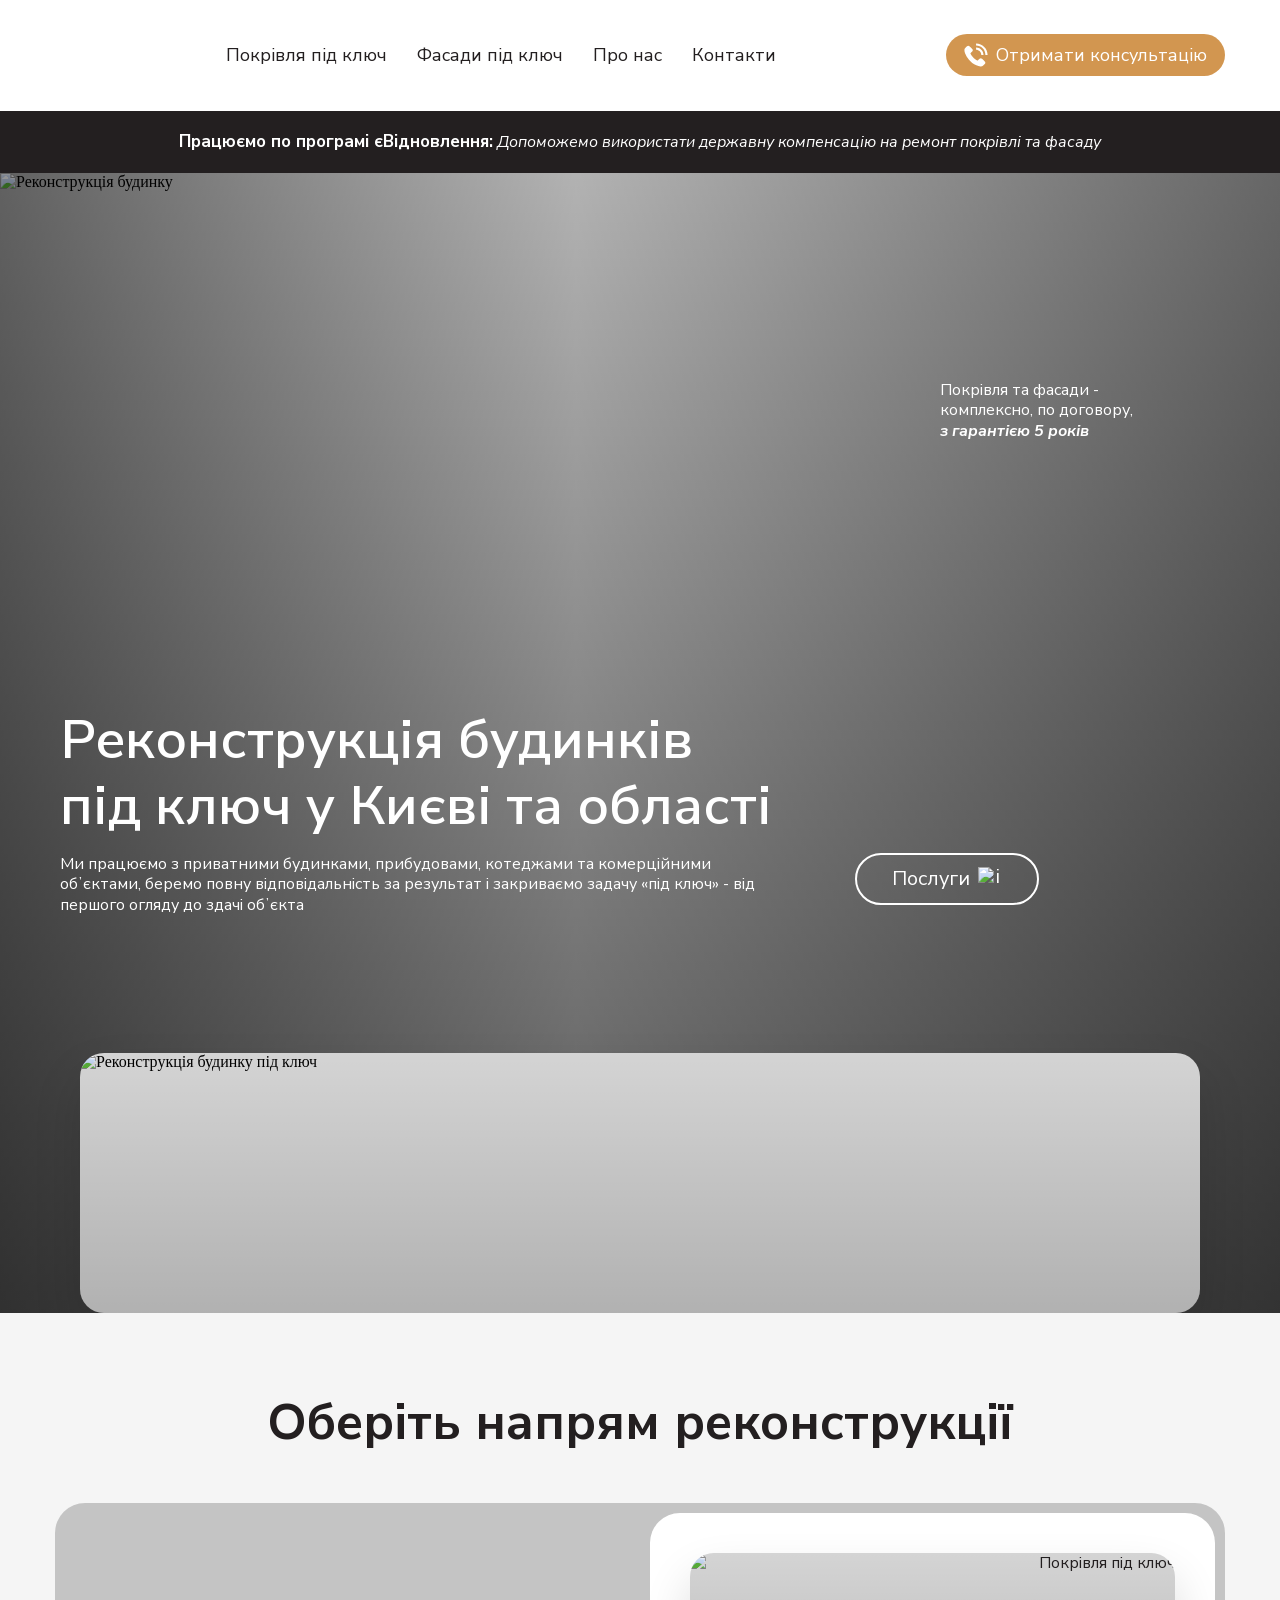
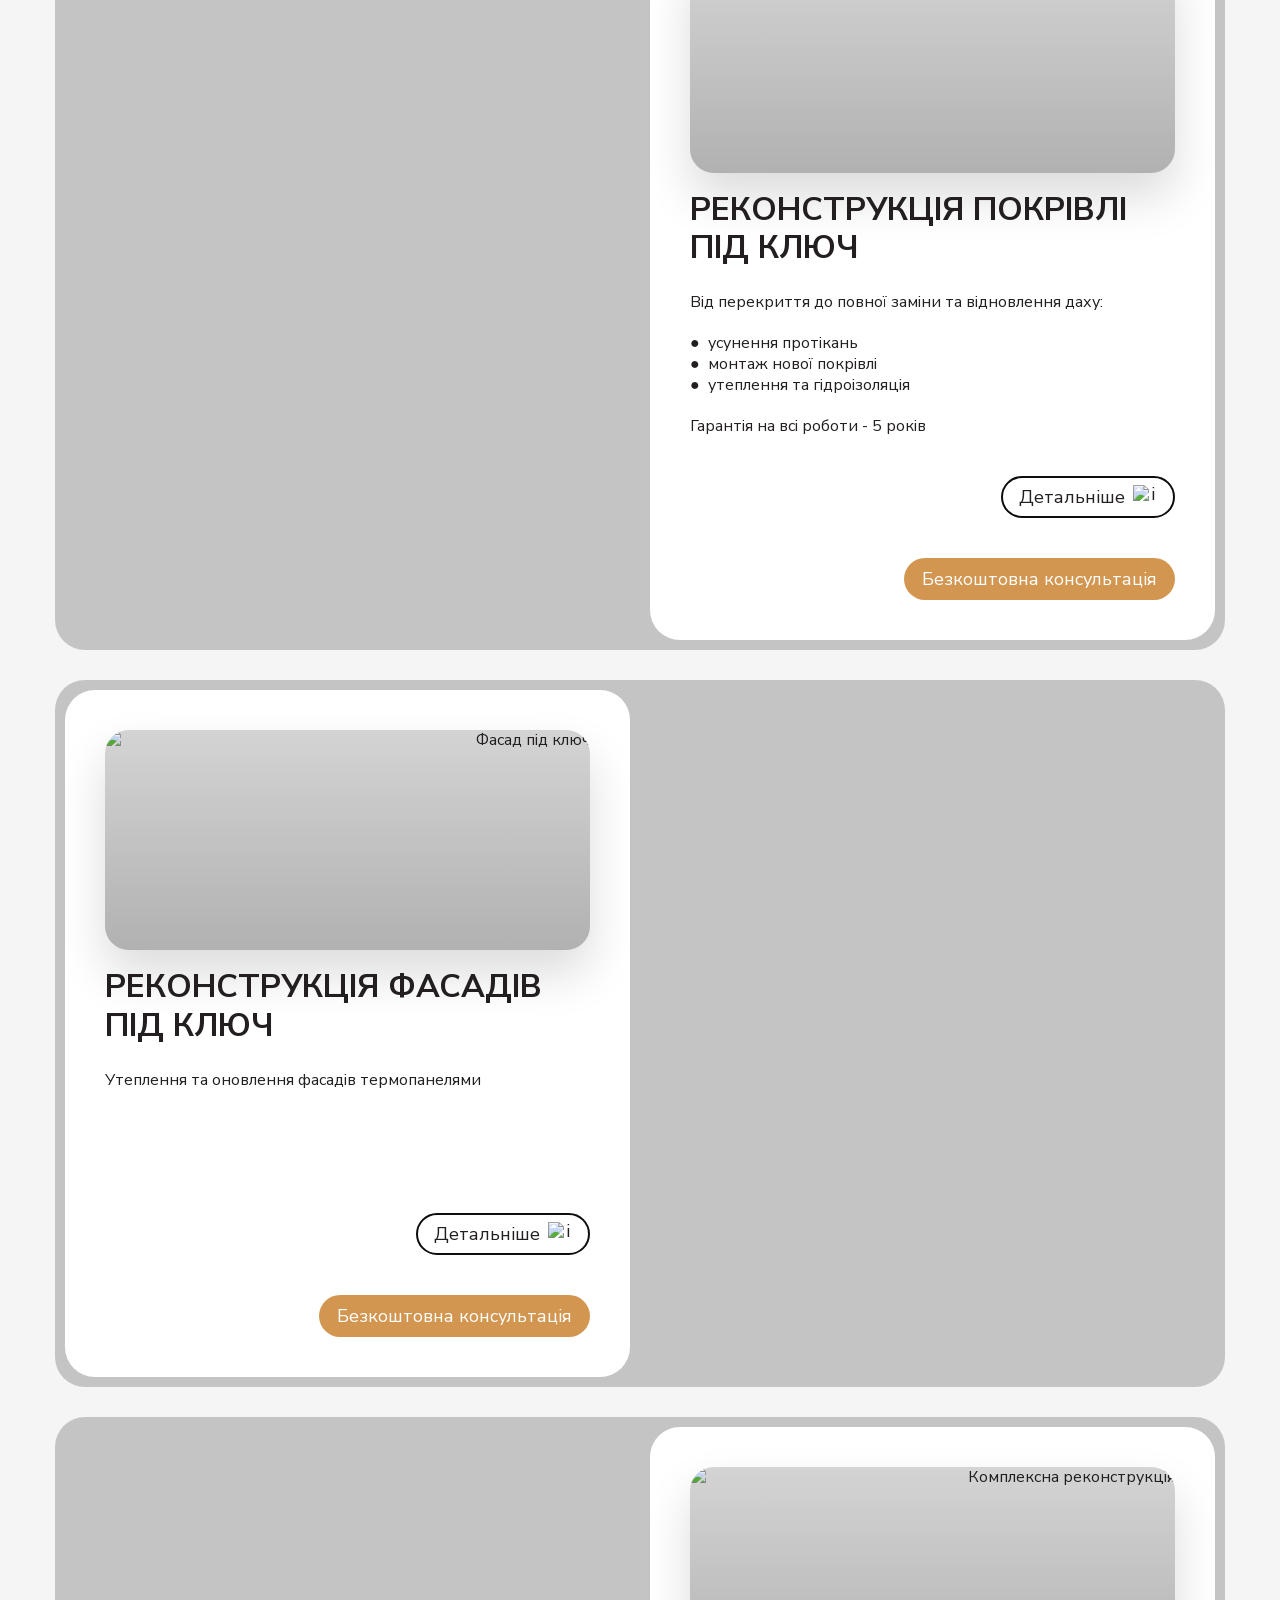
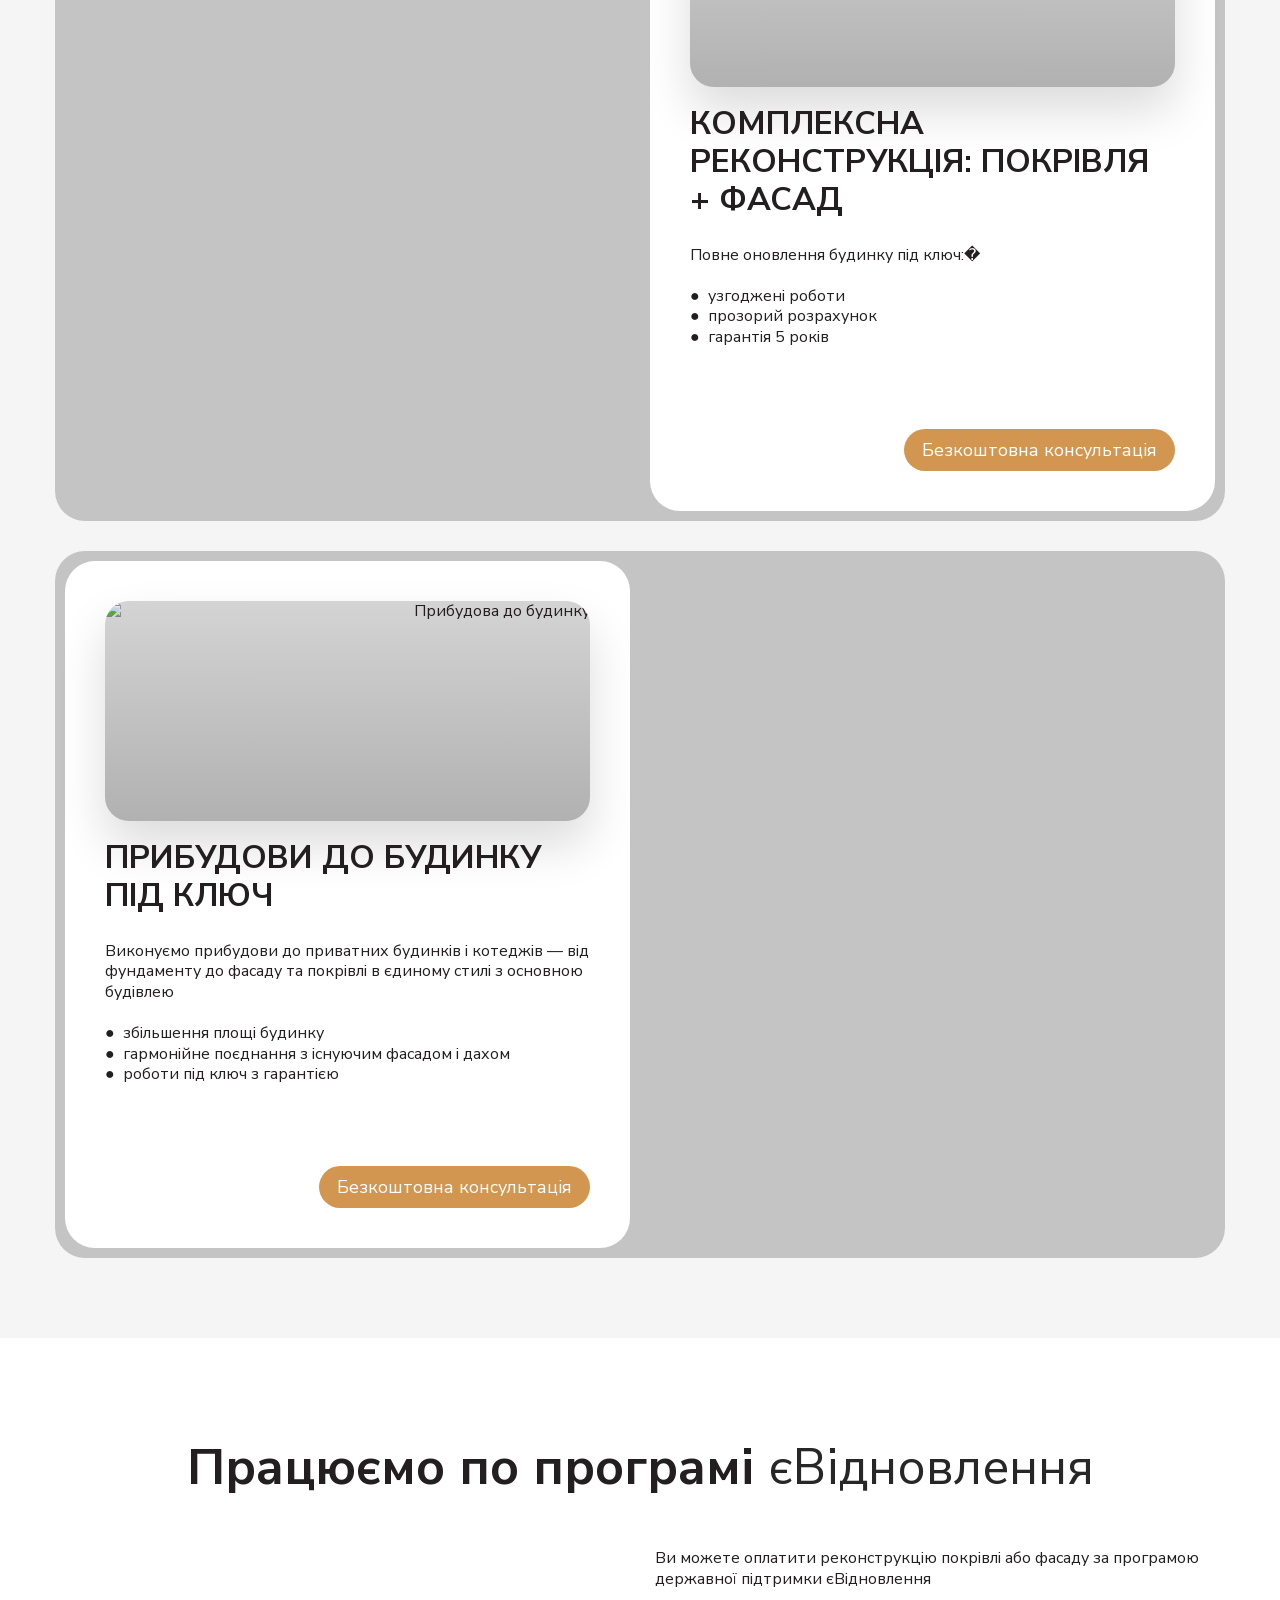
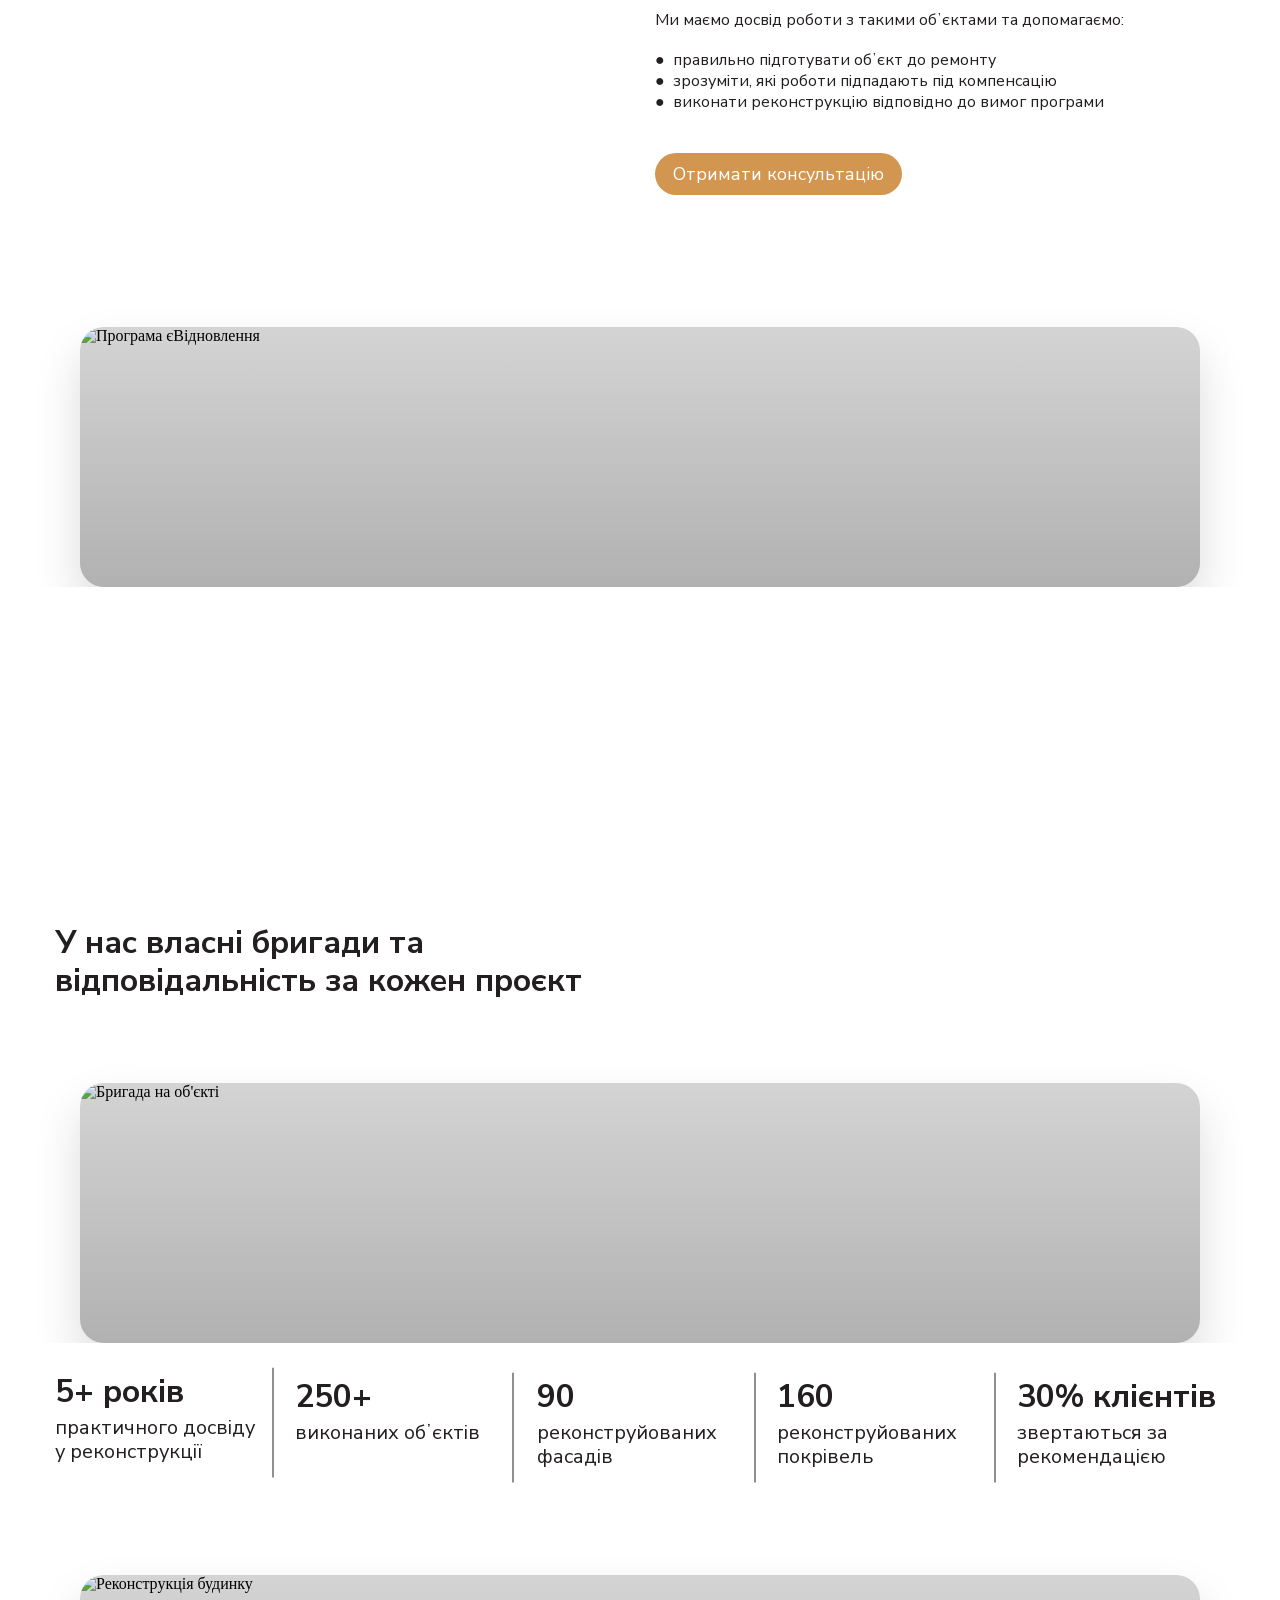
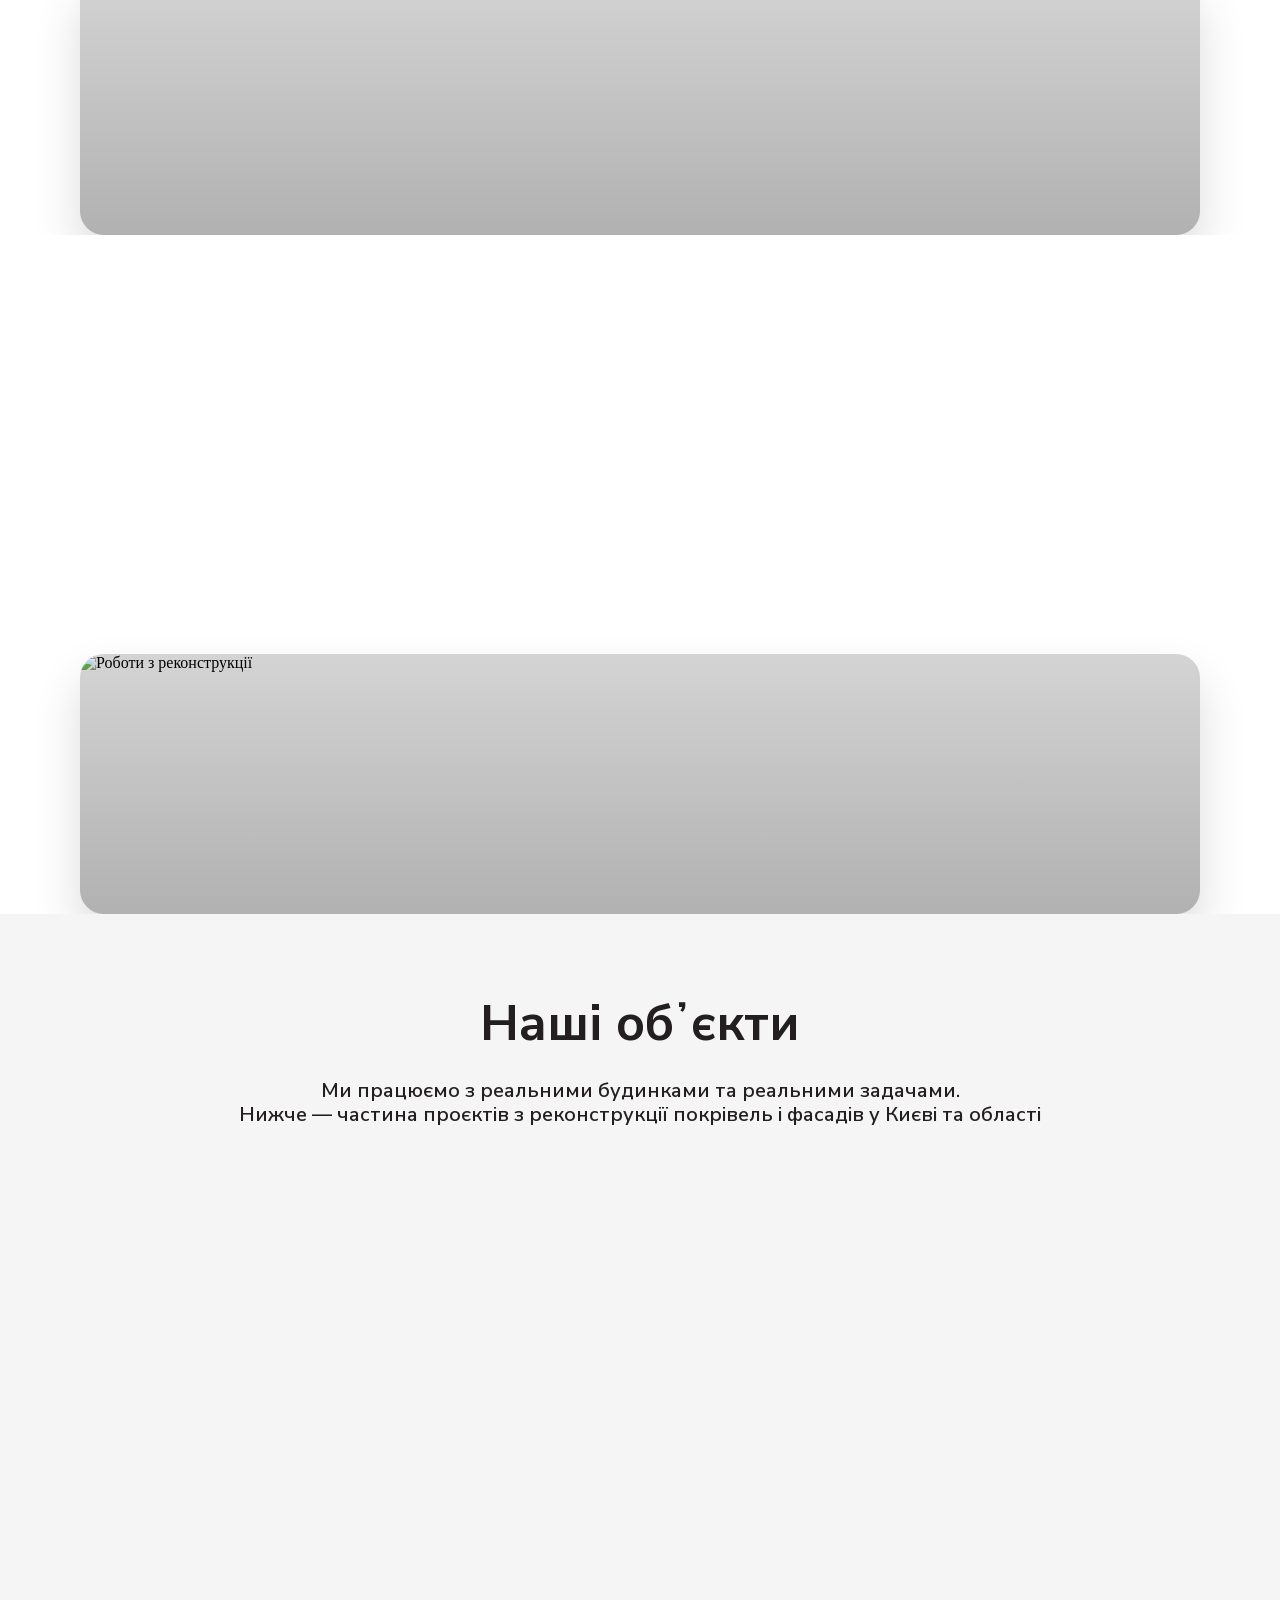
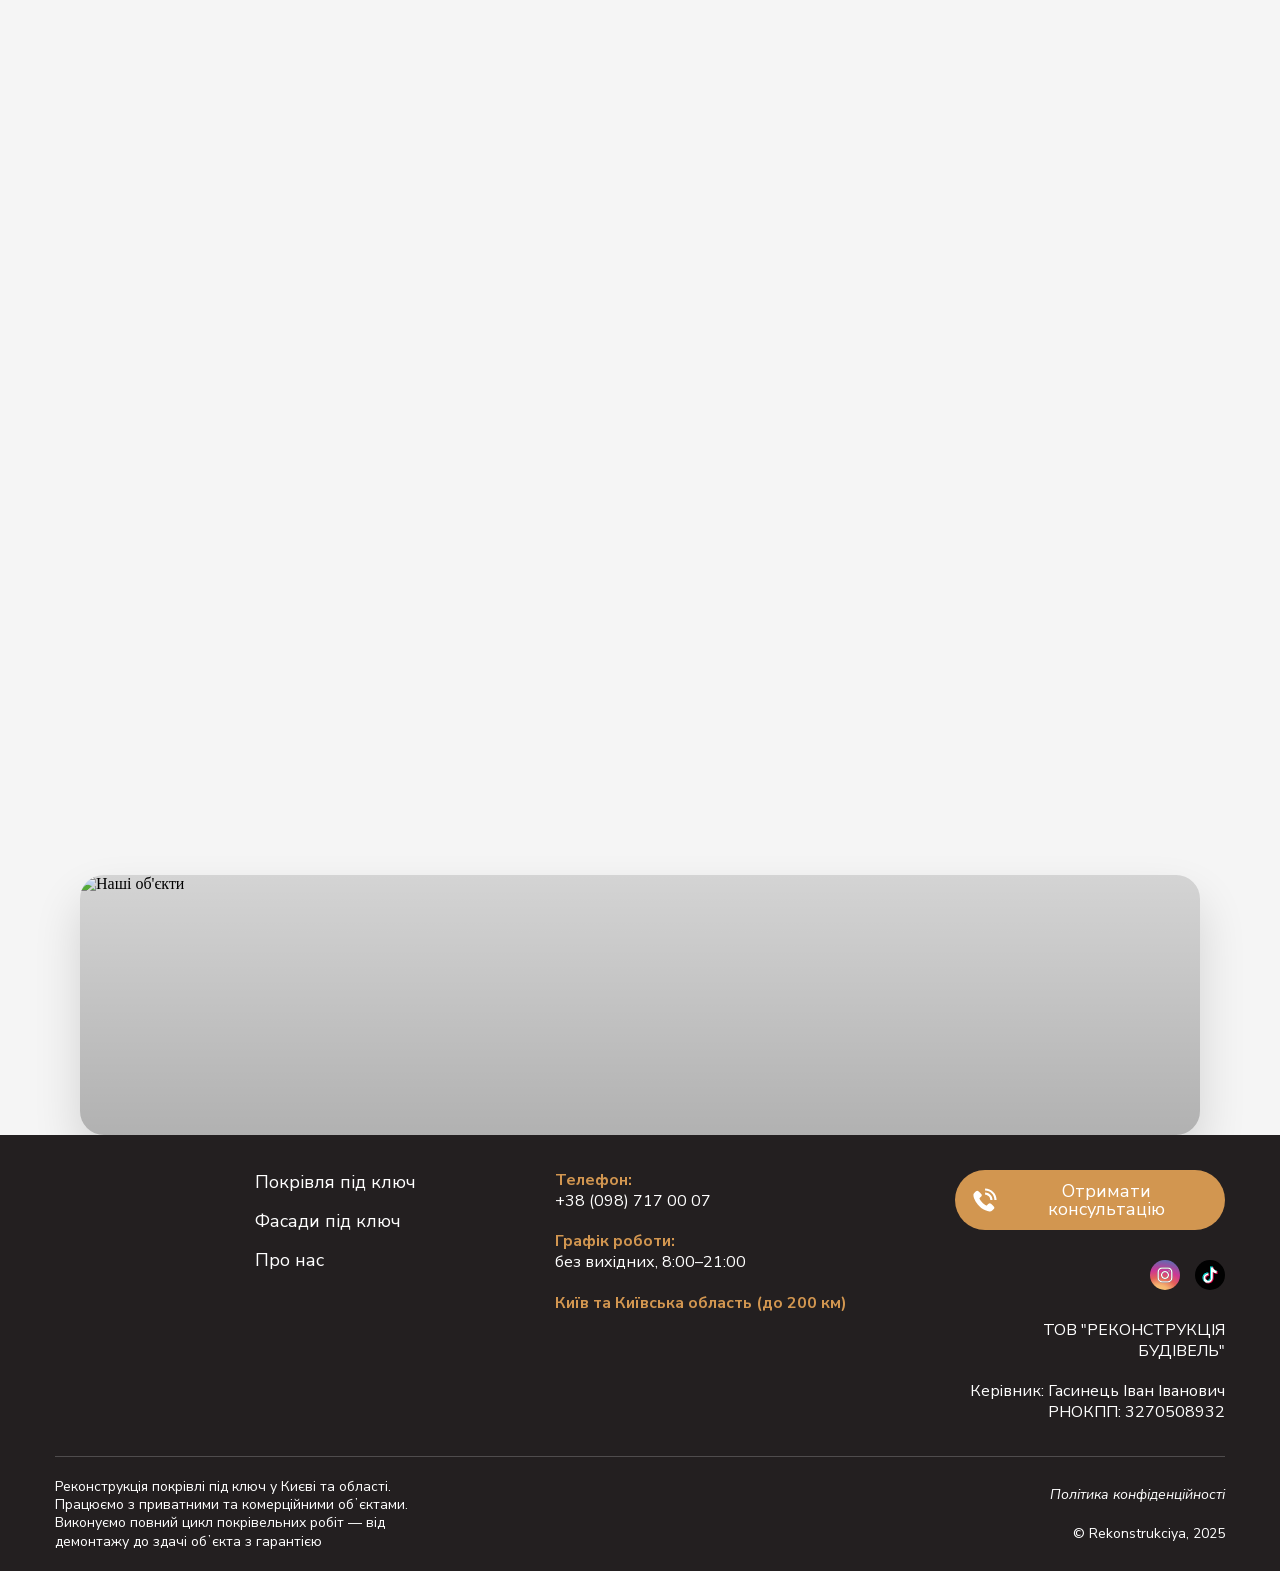
==== commit d9eba2dc: "Add section photos to saved landing page" ====
--- a/index_1.html
+++ b/index_1.html
@@ -4887,7 +4887,189 @@
     <script>window.API_URL = "https://api.weblium.com"</script>
     <script defer="" src="js/site-stat.js"></script>
     <script>window.__LANG__ = "en"</script>
-
-
-
-</body></html>+    <style>
+      .rb-photo-strip,
+      .rb-card-photo {
+        position: relative;
+        overflow: hidden;
+        border-radius: 24px;
+        background: #d8d8d8;
+        box-shadow: 0 24px 48px rgba(0, 0, 0, 0.14);
+      }
+
+      .rb-photo-strip {
+        margin: 32px auto 0;
+        max-width: 1120px;
+        min-height: 260px;
+      }
+
+      .rb-photo-strip img,
+      .rb-card-photo img {
+        display: block;
+        width: 100%;
+        height: 100%;
+        object-fit: cover;
+      }
+
+      .rb-photo-strip img {
+        min-height: 260px;
+      }
+
+      .rb-card-photo {
+        margin-bottom: 18px;
+        height: 220px;
+      }
+
+      .rb-photo-strip::after,
+      .rb-card-photo::after {
+        content: "";
+        position: absolute;
+        inset: 0;
+        background: linear-gradient(180deg, rgba(0, 0, 0, 0.02), rgba(0, 0, 0, 0.18));
+        pointer-events: none;
+      }
+
+      .rb-hero-photo {
+        position: absolute;
+        inset: 0;
+        z-index: 0;
+      }
+
+      .rb-hero-photo img {
+        width: 100%;
+        height: 100%;
+        object-fit: cover;
+        filter: brightness(0.58);
+      }
+
+      .rb-hero-enhanced {
+        position: relative;
+        overflow: hidden;
+      }
+
+      .rb-hero-enhanced > * {
+        position: relative;
+        z-index: 1;
+      }
+
+      .rb-hero-enhanced::after {
+        content: "";
+        position: absolute;
+        inset: 0;
+        background: linear-gradient(90deg, rgba(0, 0, 0, 0.62) 0%, rgba(0, 0, 0, 0.3) 45%, rgba(0, 0, 0, 0.6) 100%);
+        z-index: 0;
+        pointer-events: none;
+      }
+
+      @media (max-width: 767px) {
+        .rb-photo-strip {
+          margin-top: 24px;
+          min-height: 200px;
+          border-radius: 18px;
+        }
+
+        .rb-photo-strip img {
+          min-height: 200px;
+        }
+
+        .rb-card-photo {
+          height: 180px;
+          border-radius: 18px;
+        }
+      }
+    </style>
+    <script>
+      window.addEventListener("load", function () {
+        var photoMap = {
+          hero: "https://images.unsplash.com/photo-1504307651254-35680f356dfd?auto=format&fit=crop&w=1600&q=80",
+          roof: "https://images.unsplash.com/photo-1494526585095-c41746248156?auto=format&fit=crop&w=1200&q=80",
+          facade: "https://images.unsplash.com/photo-1511818966892-d7d671e672a2?auto=format&fit=crop&w=1200&q=80",
+          combo: "https://images.unsplash.com/photo-1460317442991-0ec209397118?auto=format&fit=crop&w=1200&q=80",
+          extension: "https://images.unsplash.com/photo-1448630360428-65456885c650?auto=format&fit=crop&w=1200&q=80",
+          support: "https://images.unsplash.com/photo-1523413651479-597eb2da0ad6?auto=format&fit=crop&w=1400&q=80",
+          team: "https://images.unsplash.com/photo-1503387762-592deb58ef4e?auto=format&fit=crop&w=1400&q=80",
+          metrics: "https://images.unsplash.com/photo-1484154218962-a197022b5858?auto=format&fit=crop&w=1400&q=80",
+          workflow: "https://images.unsplash.com/photo-1502005229762-cf1b2da7c5d6?auto=format&fit=crop&w=1400&q=80",
+          projects: "https://images.unsplash.com/photo-1464146072230-91cabc968266?auto=format&fit=crop&w=1400&q=80"
+        };
+
+        function createImageFrame(url, className, alt) {
+          var frame = document.createElement("div");
+          frame.className = className;
+          var img = document.createElement("img");
+          img.src = url;
+          img.alt = alt;
+          img.loading = "lazy";
+          frame.appendChild(img);
+          return frame;
+        }
+
+        function normalizedText(node) {
+          return (node && node.innerText ? node.innerText : "")
+            .replace(/\s+/g, " ")
+            .trim();
+        }
+
+        var heroGroup = Array.from(document.querySelectorAll(".blocks-group-wrapper_a80")).find(function (node) {
+          return normalizedText(node).indexOf("Реконструкція будинків під ключ") !== -1;
+        });
+
+        if (heroGroup && !heroGroup.querySelector(".rb-hero-photo")) {
+          heroGroup.classList.add("rb-hero-enhanced");
+          heroGroup.insertBefore(
+            createImageFrame(photoMap.hero, "rb-hero-photo", "Реконструкція будинку"),
+            heroGroup.firstChild
+          );
+          heroGroup.appendChild(
+            createImageFrame(photoMap.hero, "rb-photo-strip", "Реконструкція будинку під ключ")
+          );
+        }
+
+        var sectionRules = [
+          ["Працюємо по програмі єВідновлення Ви можете оплатити", photoMap.support, "Програма єВідновлення"],
+          ["У нас власні бригади та відповідальність за кожен проєкт", photoMap.team, "Бригада на об'єкті"],
+          ["практичного досвіду у реконструкції", photoMap.metrics, "Реконструкція будинку"],
+          ["Беремо в роботу", photoMap.workflow, "Роботи з реконструкції"],
+          ["Наші обʼєкти", photoMap.projects, "Наші об'єкти"]
+        ];
+
+        Array.from(document.querySelectorAll(".blocks-group-wrapper_a80")).forEach(function (group) {
+          var text = normalizedText(group);
+          sectionRules.forEach(function (rule) {
+            if (text.indexOf(rule[0]) !== -1 && !group.querySelector(".rb-photo-strip")) {
+              group.appendChild(createImageFrame(rule[1], "rb-photo-strip", rule[2]));
+            }
+          });
+        });
+
+        Array.from(document.querySelectorAll(".collection__item-inner-content__1VIMN")).forEach(function (card) {
+          if (card.querySelector(".rb-card-photo")) {
+            return;
+          }
+
+          var text = normalizedText(card);
+          var imageUrl = photoMap.projects;
+          var alt = "Реконструкція будинку";
+
+          if (text.indexOf("ПОКРІВЛІ") !== -1) {
+            imageUrl = photoMap.roof;
+            alt = "Покрівля під ключ";
+          } else if (text.indexOf("ФАСАДІВ") !== -1) {
+            imageUrl = photoMap.facade;
+            alt = "Фасад під ключ";
+          } else if (text.indexOf("ПОКРІВЛЯ + ФАСАД") !== -1) {
+            imageUrl = photoMap.combo;
+            alt = "Комплексна реконструкція";
+          } else if (text.indexOf("ПРИБУДОВИ") !== -1) {
+            imageUrl = photoMap.extension;
+            alt = "Прибудова до будинку";
+          }
+
+          card.insertBefore(createImageFrame(imageUrl, "rb-card-photo", alt), card.firstChild);
+        });
+      });
+    </script>
+
+
+
+</body></html>
